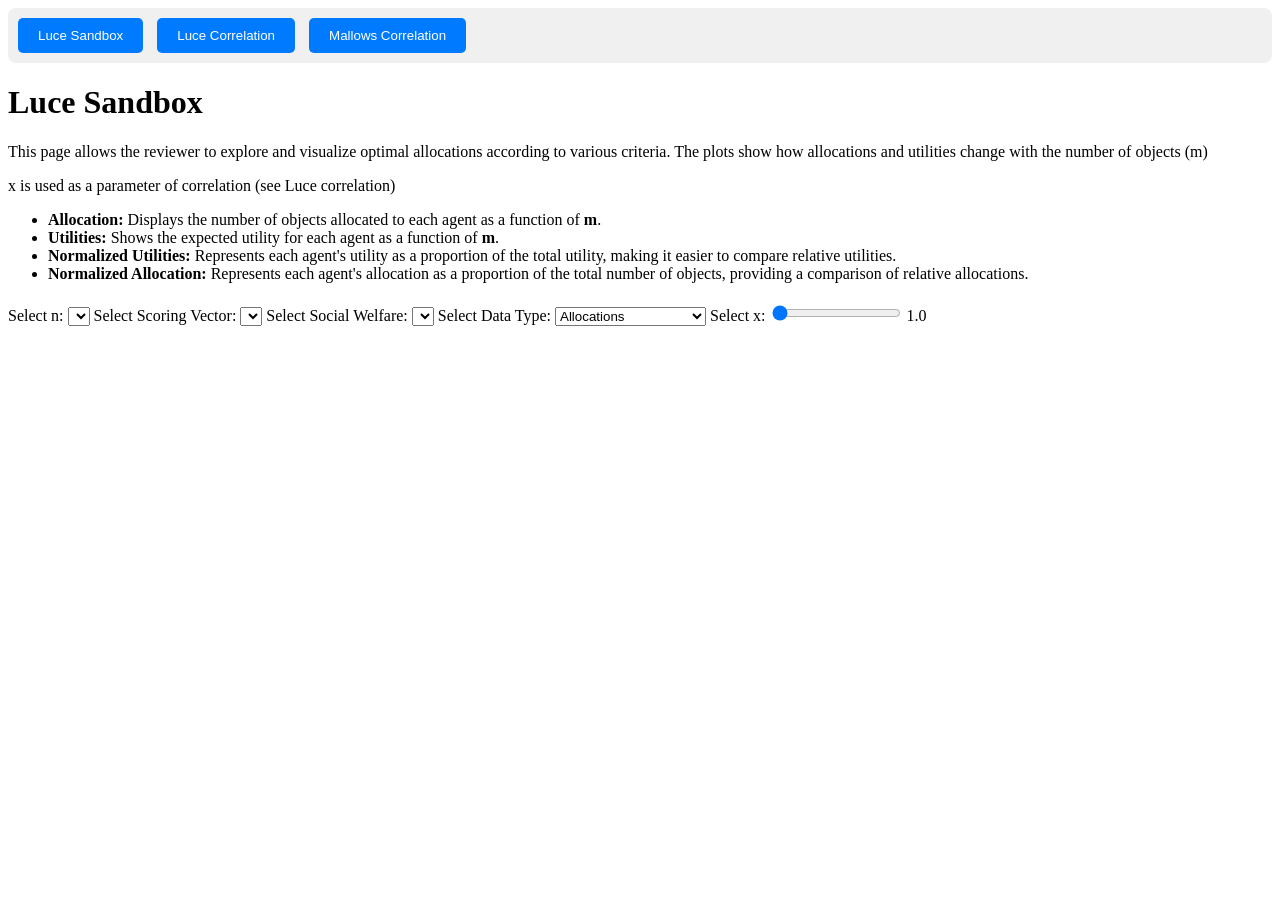
==== IJCAI25/index.html @ 9bf62035 "Visu" ====
<!DOCTYPE html>
<html lang="en">
<head>
    <meta charset="UTF-8">
    <meta name="viewport" content="width=device-width, initial-scale=1.0">
    <title>Luce Sandbox</title>
    <style>
        .bar { fill-opacity: 0.8; }
        .axis-label { font-size: 12px; }
        .legend { font-size: 12px; }
        .tooltip {
            position: absolute;
            text-align: center;
            width: auto;
            height: auto;
            padding: 8px;
            font: 12px sans-serif;
            background: lightsteelblue;
            border: 0px;
            border-radius: 8px;
            pointer-events: none;
        }
        .legend-box {
            display: flex;
            flex-direction: column;
            align-items: flex-start;
            position: absolute;
            right: 20px;
            top: 50px;
        }
        .legend-item {
            display: flex;
            align-items: center;
            margin-bottom: 5px;
        }
        .legend-color {
            width: 15px;
            height: 15px;
            margin-right: 5px;
        }

        .nav-bar {
            margin-bottom: 20px;
            padding: 10px;
            background-color: #f0f0f0;
            border-radius: 8px;
        }
        .nav-bar button {
            padding: 10px 20px;
            margin-right: 10px;
            border: none;
            border-radius: 5px;
            background-color: #007bff;
            color: white;
            cursor: pointer;
        }
        .nav-bar button:hover {
            background-color: #0056b3;
        }
        .section {
            margin-bottom: 20px;
        }

    </style>
    <script src="https://d3js.org/d3.v7.min.js"></script>
</head>
<body>
    <div class="nav-bar">
        <button onclick="window.location.href='index.html'">Luce Sandbox</button>
        <button onclick="window.location.href='luce_correlation.html'">Luce Correlation</button>
        <button onclick="window.location.href='mallows_correlation.html'">Mallows Correlation</button>
    </div>

    <div class="section">
        <h1>Luce Sandbox</h1>
        <p>This page allows the reviewer to explore and visualize optimal allocations according to various criteria. The plots show how allocations and utilities change with the number of objects (m)</p>
        <p>x is used as a parameter of correlation (see Luce correlation)</p>
        <ul>
            <li><strong>Allocation:</strong> Displays the number of objects allocated to each agent as a function of <strong>m</strong>.</li>
            <li><strong>Utilities:</strong> Shows the expected utility for each agent as a function of <strong>m</strong>.</li>
            <li><strong>Normalized Utilities:</strong> Represents each agent's utility as a proportion of the total utility, making it easier to compare relative utilities.</li>
            <li><strong>Normalized Allocation:</strong> Represents each agent's allocation as a proportion of the total number of objects, providing a comparison of relative allocations.</li>
        </ul>
    </div>
    
    <label for="n-select">Select n:</label>
    <select id="n-select"></select>

    <label for="scoring-vector-select">Select Scoring Vector:</label>
    <select id="scoring-vector-select"></select>

    <label for="social-welfare-select">Select Social Welfare:</label>
    <select id="social-welfare-select"></select>

    <label for="data-type-select">Select Data Type:</label>
    <select id="data-type-select">
        <option value="allocations">Allocations</option>
        <option value="utilitiess">Utilities</option>
        <option value="allocation_normalised">Allocation Normalised</option>
        <option value="utilities_normalised">Utilities Normalised</option>
    </select>

    <label for="x-slider">Select x:</label>
    <input type="range" id="x-slider" min="0" max="4" step="1" value="0">
    <span id="x-value">1.0</span>

    <div id="chart"></div>

    <div class="tooltip" style="opacity: 0;"></div>
    <div class="legend-box"></div>

    <script>
        // const jsonDataUrl = '../results/luce_m.json';

        // d3.json(jsonDataUrl).then(function(data) {
            const data = {"3": {"Borda": {"egalitarian": {"2": {"allocations": [[1.0, 1.0, 1.0], [1.0, 1.0, 2.0], [1.0, 1.0, 3.0], [1.0, 2.0, 3.0], [2.0, 2.0, 3.0], [2.0, 2.0, 4.0], [2.0, 2.0, 5.0], [2.0, 3.0, 5.0], [2.0, 3.0, 6.0], [3.0, 3.0, 6.0], [3.0, 3.0, 7.0], [3.0, 3.0, 8.0], [3.0, 4.0, 8.0], [3.0, 4.0, 9.0], [4.0, 4.0, 9.0], [4.0, 4.0, 10.0], [4.0, 5.0, 10.0], [4.0, 5.0, 11.0], [4.0, 5.0, 12.0], [4.0, 5.0, 13.0], [4.0, 6.0, 13.0], [5.0, 6.0, 13.0], [5.0, 6.0, 14.0], [5.0, 6.0, 15.0], [5.0, 7.0, 15.0], [5.0, 7.0, 16.0], [6.0, 7.0, 16.0], [6.0, 7.0, 17.0], [6.0, 7.0, 18.0], [6.0, 8.0, 18.0], [6.0, 8.0, 19.0], [7.0, 8.0, 19.0], [7.0, 8.0, 20.0], [7.0, 9.0, 20.0], [7.0, 9.0, 21.0], [7.0, 9.0, 22.0], [7.0, 10.0, 22.0], [7.0, 10.0, 23.0]], "utilitiess": [[3.0, 2.53, 1.718], [4.0, 3.64, 4.332], [5.0, 4.654, 7.848], [6.0, 10.002, 8.144], [13.0, 10.796, 8.344], [15.0, 12.662, 12.768], [17.0, 14.824, 18.11], [19.0, 23.04, 17.802], [21.0, 26.144, 24.0], [33.0, 26.73, 24.236], [36.0, 29.604, 31.272], [39.0, 32.514, 39.108], [42.0, 44.802, 39.4], [45.0, 48.794, 48.326], [62.0, 49.064, 48.532], [66.0, 53.014, 58.382], [70.0, 68.07, 58.19], [74.0, 72.984, 69.2], [78.0, 78.01, 81.334], [82.0, 82.888, 94.492], [86.0, 102.044, 94.284], [110.0, 102.144, 94.386], [115.0, 108.226, 108.586], [120.0, 114.226, 123.404], [125.0, 136.178, 123.396], [130.0, 143.308, 139.152], [159.0, 143.368, 139.046], [165.0, 150.284, 156.414], [171.0, 157.306, 174.15], [177.0, 183.344, 174.174], [183.0, 191.468, 193.022], [217.0, 191.334, 193.198], [224.0, 199.334, 213.22], [231.0, 228.394, 213.59], [238.0, 237.332, 234.364], [245.0, 246.334, 256.096], [252.0, 278.122, 256.212], [259.0, 288.578, 279.358]], "sw": [1.718, 3.64, 4.654, 6.0, 8.344, 12.662, 14.824, 17.802, 21.0, 24.236, 29.604, 32.514, 39.4, 45.0, 48.532, 53.014, 58.19, 69.2, 78.0, 82.0, 86.0, 94.386, 108.226, 114.226, 123.396, 130.0, 139.046, 150.284, 157.306, 174.174, 183.0, 191.334, 199.334, 213.59, 234.364, 245.0, 252.0, 259.0]}, "1.5": {"allocations": [[1.0, 1.0, 1.0], [1.0, 1.0, 2.0], [1.0, 2.0, 2.0], [1.0, 2.0, 3.0], [2.0, 2.0, 3.0], [2.0, 2.0, 4.0], [2.0, 2.0, 5.0], [2.0, 3.0, 5.0], [3.0, 3.0, 5.0], [3.0, 3.0, 6.0], [3.0, 3.0, 7.0], [3.0, 4.0, 7.0], [3.0, 4.0, 8.0], [3.0, 4.0, 9.0], [4.0, 4.0, 9.0], [4.0, 4.0, 10.0], [4.0, 5.0, 10.0], [4.0, 5.0, 11.0], [4.0, 5.0, 12.0], [5.0, 5.0, 12.0], [5.0, 5.0, 13.0], [5.0, 6.0, 13.0], [5.0, 6.0, 14.0], [5.0, 6.0, 15.0], [5.0, 7.0, 15.0], [5.0, 7.0, 16.0], [6.0, 7.0, 16.0], [6.0, 7.0, 17.0], [6.0, 8.0, 17.0], [6.0, 8.0, 18.0], [6.0, 8.0, 19.0], [7.0, 8.0, 19.0], [7.0, 8.0, 20.0], [7.0, 9.0, 20.0], [7.0, 9.0, 21.0], [7.0, 9.0, 22.0], [8.0, 9.0, 22.0], [8.0, 10.0, 22.0]], "utilitiess": [[3.0, 2.63, 1.9], [4.0, 3.672, 4.604], [5.0, 8.198, 5.334], [6.0, 10.308, 9.388], [13.0, 11.476, 9.762], [15.0, 13.556, 14.994], [17.0, 15.572, 20.76], [19.0, 24.448, 20.924], [30.0, 25.634, 21.54], [33.0, 28.544, 28.378], [36.0, 31.718, 35.416], [39.0, 43.582, 35.74], [42.0, 47.398, 44.34], [45.0, 51.478, 53.836], [62.0, 52.156, 53.69], [66.0, 56.412, 64.13], [70.0, 71.954, 64.586], [74.0, 76.972, 75.386], [78.0, 81.946, 87.12], [100.0, 82.436, 87.194], [105.0, 87.528, 99.962], [110.0, 106.58, 99.894], [115.0, 112.882, 114.37], [120.0, 118.93, 129.562], [125.0, 141.062, 129.498], [130.0, 148.048, 146.058], [159.0, 148.492, 146.354], [165.0, 155.388, 162.928], [171.0, 180.64, 163.19], [177.0, 188.482, 180.862], [183.0, 197.03, 199.72], [217.0, 197.328, 199.976], [224.0, 204.856, 219.214], [231.0, 234.298, 220.162], [238.0, 243.114, 240.592], [245.0, 252.39, 263.224], [284.0, 252.542, 263.26], [292.0, 284.532, 262.814]], "sw": [1.9, 3.672, 5.0, 6.0, 9.762, 13.556, 15.572, 19.0, 21.54, 28.378, 31.718, 35.74, 42.0, 45.0, 52.156, 56.412, 64.586, 74.0, 78.0, 82.436, 87.528, 99.894, 112.882, 118.93, 125.0, 130.0, 146.354, 155.388, 163.19, 177.0, 183.0, 197.328, 204.856, 220.162, 238.0, 245.0, 252.542, 262.814]}, "1.15": {"allocations": [[1.0, 1.0, 1.0], [1.0, 1.0, 2.0], [1.0, 2.0, 2.0], [2.0, 2.0, 2.0], [2.0, 2.0, 3.0], [2.0, 2.0, 4.0], [2.0, 3.0, 4.0], [3.0, 3.0, 4.0], [3.0, 3.0, 5.0], [3.0, 3.0, 6.0], [3.0, 4.0, 6.0], [4.0, 4.0, 6.0], [4.0, 4.0, 7.0], [4.0, 4.0, 8.0], [4.0, 5.0, 8.0], [4.0, 5.0, 9.0], [5.0, 5.0, 9.0], [5.0, 5.0, 10.0], [5.0, 6.0, 10.0], [5.0, 6.0, 11.0], [5.0, 6.0, 12.0], [6.0, 6.0, 12.0], [6.0, 6.0, 13.0], [6.0, 7.0, 13.0], [6.0, 7.0, 14.0], [7.0, 7.0, 14.0], [7.0, 7.0, 15.0], [7.0, 8.0, 15.0], [7.0, 8.0, 16.0], [7.0, 8.0, 17.0], [7.0, 8.0, 18.0], [7.0, 9.0, 18.0], [8.0, 9.0, 18.0], [8.0, 9.0, 19.0], [8.0, 9.0, 20.0], [8.0, 10.0, 20.0], [8.0, 10.0, 21.0], [9.0, 10.0, 21.0]], "utilitiess": [[3.0, 2.652, 2.0], [4.0, 3.758, 4.918], [5.0, 8.414, 5.864], [11.0, 9.706, 6.97], [13.0, 11.872, 11.732], [15.0, 13.974, 17.322], [17.0, 22.416, 19.302], [27.0, 24.378, 20.412], [30.0, 27.576, 27.938], [33.0, 30.748, 36.22], [36.0, 42.708, 38.746], [50.0, 45.546, 40.796], [54.0, 49.756, 50.502], [58.0, 53.96, 60.908], [62.0, 69.258, 62.97], [66.0, 74.104, 73.796], [85.0, 76.826, 75.688], [90.0, 82.448, 88.232], [95.0, 100.802, 90.414], [100.0, 107.288, 103.688], [105.0, 113.052, 117.328], [129.0, 117.22, 120.826], [135.0, 122.764, 135.692], [141.0, 145.896, 137.774], [147.0, 152.764, 153.766], [175.0, 156.418, 154.672], [182.0, 162.928, 171.488], [189.0, 188.716, 172.724], [196.0, 196.694, 191.532], [203.0, 205.178, 209.444], [210.0, 213.608, 230.656], [217.0, 242.164, 232.262], [252.0, 246.956, 233.52], [260.0, 255.218, 251.448], [268.0, 264.368, 273.87], [276.0, 296.606, 274.468], [284.0, 307.012, 297.67], [324.0, 309.256, 296.546]], "sw": [2.0, 3.758, 5.0, 6.97, 11.732, 13.974, 17.0, 20.412, 27.576, 30.748, 36.0, 40.796, 49.756, 53.96, 62.0, 66.0, 75.688, 82.448, 90.414, 100.0, 105.0, 117.22, 122.764, 137.774, 147.0, 154.672, 162.928, 172.724, 191.532, 203.0, 210.0, 217.0, 233.52, 251.448, 264.368, 274.468, 284.0, 296.546]}, "1.05": {"allocations": [[1.0, 1.0, 1.0], [1.0, 1.0, 2.0], [1.0, 2.0, 2.0], [2.0, 2.0, 2.0], [2.0, 2.0, 3.0], [2.0, 2.0, 4.0], [2.0, 3.0, 4.0], [3.0, 3.0, 4.0], [3.0, 3.0, 5.0], [3.0, 4.0, 5.0], [3.0, 4.0, 6.0], [4.0, 4.0, 6.0], [4.0, 4.0, 7.0], [4.0, 5.0, 7.0], [4.0, 5.0, 8.0], [5.0, 5.0, 8.0], [5.0, 5.0, 9.0], [5.0, 6.0, 9.0], [6.0, 6.0, 9.0], [6.0, 6.0, 10.0], [6.0, 6.0, 11.0], [6.0, 7.0, 11.0], [7.0, 7.0, 11.0], [7.0, 7.0, 12.0], [7.0, 8.0, 12.0], [7.0, 8.0, 13.0], [8.0, 8.0, 13.0], [8.0, 8.0, 14.0], [8.0, 9.0, 14.0], [8.0, 9.0, 15.0], [8.0, 9.0, 16.0], [9.0, 9.0, 16.0], [9.0, 10.0, 16.0], [9.0, 10.0, 17.0], [9.0, 10.0, 18.0], [10.0, 10.0, 18.0], [10.0, 11.0, 18.0], [10.0, 11.0, 19.0]], "utilitiess": [[3.0, 2.68, 1.974], [4.0, 3.764, 5.012], [5.0, 8.348, 6.068], [11.0, 9.818, 7.006], [13.0, 11.938, 12.118], [15.0, 14.15, 17.91], [17.0, 22.432, 19.652], [27.0, 24.56, 21.572], [30.0, 28.02, 29.248], [33.0, 38.772, 32.552], [36.0, 43.166, 41.688], [50.0, 46.208, 44.024], [54.0, 50.308, 55.298], [58.0, 64.89, 57.942], [62.0, 70.392, 70.428], [80.0, 74.166, 73.534], [85.0, 79.488, 88.5], [90.0, 97.41, 90.34], [111.0, 103.03, 96.08], [117.0, 108.738, 110.946], [123.0, 115.17, 126.828], [129.0, 136.88, 130.982], [154.0, 142.548, 136.088], [161.0, 150.558, 156.616], [168.0, 174.284, 158.852], [175.0, 182.67, 177.858], [204.0, 188.634, 183.896], [212.0, 197.758, 203.972], [220.0, 225.05, 208.2], [228.0, 234.432, 230.074], [236.0, 243.724, 251.506], [270.0, 250.79, 260.336], [279.0, 280.912, 264.082], [288.0, 293.108, 288.624], [297.0, 303.17, 315.244], [335.0, 310.614, 319.156], [345.0, 346.88, 323.544], [355.0, 355.68, 349.02]], "sw": [1.974, 3.764, 5.0, 7.006, 11.938, 14.15, 17.0, 21.572, 28.02, 32.552, 36.0, 44.024, 50.308, 57.942, 62.0, 73.534, 79.488, 90.0, 96.08, 108.738, 115.17, 129.0, 136.088, 150.558, 158.852, 175.0, 183.896, 197.758, 208.2, 228.0, 236.0, 250.79, 264.082, 288.0, 297.0, 310.614, 323.544, 349.02]}, "1": {"allocations": [[1.0, 1.0, 1.0], [1.0, 1.0, 2.0], [1.0, 2.0, 2.0], [2.0, 2.0, 2.0], [2.0, 2.0, 3.0], [2.0, 2.0, 4.0], [2.0, 3.0, 4.0], [3.0, 3.0, 4.0], [3.0, 3.0, 5.0], [3.0, 4.0, 5.0], [3.0, 4.0, 6.0], [4.0, 4.0, 6.0], [4.0, 4.0, 7.0], [4.0, 5.0, 7.0], [5.0, 5.0, 7.0], [5.0, 5.0, 8.0], [5.0, 6.0, 8.0], [5.0, 6.0, 9.0], [6.0, 6.0, 9.0], [6.0, 6.0, 10.0], [6.0, 7.0, 10.0], [6.0, 7.0, 11.0], [7.0, 7.0, 11.0], [7.0, 7.0, 12.0], [7.0, 8.0, 12.0], [7.0, 8.0, 13.0], [8.0, 8.0, 13.0], [8.0, 9.0, 13.0], [8.0, 9.0, 14.0], [9.0, 9.0, 14.0], [9.0, 9.0, 15.0], [9.0, 10.0, 15.0], [9.0, 10.0, 16.0], [10.0, 10.0, 16.0], [10.0, 10.0, 17.0], [10.0, 11.0, 17.0], [10.0, 11.0, 18.0], [11.0, 11.0, 18.0]], "utilitiess": [[3.0, 2.658, 1.998], [4.0, 3.746, 4.938], [5.0, 8.4, 5.996], [11.0, 9.826, 6.844], [13.0, 11.936, 12.004], [15.0, 14.106, 17.892], [17.0, 22.348, 19.922], [27.0, 24.856, 22.406], [30.0, 28.12, 30.148], [33.0, 39.064, 32.464], [36.0, 43.366, 41.842], [50.0, 46.474, 45.27], [54.0, 50.628, 55.982], [58.0, 65.574, 59.686], [75.0, 69.256, 63.372], [80.0, 74.816, 75.896], [85.0, 91.89, 80.008], [90.0, 98.46, 94.864], [111.0, 103.198, 98.122], [117.0, 109.484, 115.272], [123.0, 131.118, 120.894], [129.0, 138.324, 137.418], [154.0, 143.434, 142.3], [161.0, 151.432, 162.268], [168.0, 176.196, 168.562], [175.0, 184.404, 188.338], [204.0, 191.378, 195.602], [212.0, 219.07, 201.79], [220.0, 227.7, 224.322], [252.0, 235.044, 231.52], [261.0, 245.49, 255.996], [270.0, 276.942, 263.296], [279.0, 286.184, 287.536], [315.0, 294.342, 293.476], [325.0, 305.72, 320.964], [335.0, 340.316, 335.24], [345.0, 352.212, 361.11], [385.0, 360.818, 367.0]], "sw": [1.998, 3.746, 5.0, 6.844, 11.936, 14.106, 17.0, 22.406, 28.12, 32.464, 36.0, 45.27, 50.628, 58.0, 63.372, 74.816, 80.008, 90.0, 98.122, 109.484, 120.894, 129.0, 142.3, 151.432, 168.0, 175.0, 191.378, 201.79, 220.0, 231.52, 245.49, 263.296, 279.0, 293.476, 305.72, 335.0, 345.0, 360.818]}}, "utilitarian": {"2": {"allocations": [[1.0, 1.0, 1.0], [1.0, 1.0, 2.0], [2.0, 1.0, 2.0], [2.0, 2.0, 2.0], [2.0, 2.0, 3.0], [3.0, 2.0, 3.0], [3.0, 3.0, 3.0], [3.0, 3.0, 4.0], [3.0, 3.0, 5.0], [4.0, 4.0, 4.0], [5.0, 4.0, 4.0], [3.0, 5.0, 6.0], [5.0, 4.0, 6.0], [6.0, 4.0, 6.0], [4.0, 5.0, 8.0], [7.0, 5.0, 6.0], [7.0, 5.0, 7.0], [7.0, 5.0, 8.0], [6.0, 8.0, 7.0], [6.0, 9.0, 7.0], [8.0, 6.0, 9.0], [6.0, 6.0, 12.0], [8.0, 5.0, 12.0], [8.0, 9.0, 9.0], [11.0, 7.0, 9.0], [9.0, 7.0, 12.0], [10.0, 9.0, 10.0], [7.0, 9.0, 14.0], [5.0, 9.0, 17.0], [6.0, 15.0, 11.0], [15.0, 7.0, 11.0], [13.0, 8.0, 13.0], [8.0, 10.0, 17.0], [15.0, 10.0, 11.0], [8.0, 11.0, 18.0], [7.0, 21.0, 10.0], [14.0, 18.0, 7.0], [15.0, 11.0, 14.0]], "utilitiess": [[3.0, 2.56, 1.746], [4.0, 3.622, 4.364], [9.0, 4.118, 4.606], [11.0, 8.7, 4.782], [13.0, 10.738, 8.266], [21.0, 11.182, 8.438], [24.0, 17.552, 8.662], [27.0, 20.388, 12.814], [30.0, 23.556, 18.146], [42.0, 28.986, 12.968], [55.0, 29.224, 12.95], [39.0, 48.094, 24.182], [65.0, 37.128, 24.102], [81.0, 37.052, 24.324], [62.0, 58.232, 39.444], [105.0, 48.384, 24.188], [112.0, 53.226, 31.406], [119.0, 58.246, 39.542], [111.0, 95.34, 31.232], [117.0, 111.512, 31.348], [156.0, 78.162, 48.298], [129.0, 96.278, 81.354], [172.0, 78.196, 81.774], [180.0, 129.55, 48.314], [242.0, 94.51, 48.526], [216.0, 115.394, 81.436], [245.0, 138.43, 58.616], [189.0, 174.416, 108.498], [145.0, 201.568, 156.504], [177.0, 288.508, 69.432], [390.0, 108.492, 69.474], [364.0, 143.536, 94.484], [252.0, 228.588, 156.508], [435.0, 168.54, 69.518], [268.0, 267.474, 174.51], [245.0, 444.504, 58.614], [455.0, 300.442, 31.424], [495.0, 223.4, 108.486]], "sw": [7.306, 11.986, 17.724, 24.482, 32.004, 40.620000000000005, 50.214, 60.202, 71.702, 83.95400000000001, 97.174, 111.276, 126.23, 142.376, 159.676, 177.572, 196.632, 216.788, 237.572, 259.86, 282.46000000000004, 306.632, 331.97, 357.86400000000003, 385.036, 412.83000000000004, 442.046, 471.914, 503.072, 534.94, 567.966, 602.02, 637.096, 673.058, 709.9839999999999, 748.1179999999999, 786.866, 826.886]}, "1.5": {"allocations": [[1.0, 1.0, 1.0], [2.0, 1.0, 1.0], [2.0, 1.0, 2.0], [2.0, 2.0, 2.0], [2.0, 2.0, 3.0], [3.0, 2.0, 3.0], [3.0, 3.0, 3.0], [4.0, 3.0, 3.0], [4.0, 3.0, 4.0], [4.0, 3.0, 5.0], [4.0, 4.0, 5.0], [5.0, 4.0, 5.0], [5.0, 4.0, 6.0], [5.0, 4.0, 7.0], [5.0, 5.0, 7.0], [5.0, 6.0, 7.0], [6.0, 5.0, 8.0], [6.0, 6.0, 8.0], [6.0, 6.0, 9.0], [7.0, 6.0, 9.0], [7.0, 6.0, 10.0], [8.0, 9.0, 7.0], [10.0, 6.0, 9.0], [6.0, 7.0, 13.0], [7.0, 8.0, 12.0], [8.0, 6.0, 14.0], [10.0, 9.0, 10.0], [10.0, 9.0, 11.0], [9.0, 7.0, 15.0], [9.0, 11.0, 12.0], [9.0, 8.0, 16.0], [11.0, 8.0, 15.0], [10.0, 13.0, 12.0], [16.0, 10.0, 10.0], [11.0, 12.0, 14.0], [15.0, 13.0, 10.0], [15.0, 12.0, 12.0], [8.0, 18.0, 14.0]], "utilitiess": [[3.0, 2.638, 1.944], [7.0, 3.212, 2.304], [9.0, 4.362, 5.316], [11.0, 9.304, 5.692], [13.0, 11.448, 9.844], [21.0, 12.232, 10.276], [24.0, 19.518, 10.672], [34.0, 20.204, 11.122], [38.0, 23.32, 16.066], [42.0, 26.466, 21.92], [46.0, 36.202, 21.648], [60.0, 36.77, 21.86], [65.0, 40.768, 28.65], [70.0, 44.864, 36.496], [75.0, 57.344, 36.434], [80.0, 70.854, 36.492], [99.0, 63.052, 44.868], [105.0, 77.414, 44.578], [111.0, 83.476, 54.0], [133.0, 83.44, 54.49], [140.0, 89.556, 63.8], [164.0, 117.448, 36.944], [205.0, 83.966, 54.216], [141.0, 127.744, 100.864], [168.0, 141.082, 87.56], [196.0, 113.956, 115.236], [245.0, 144.632, 64.148], [255.0, 153.678, 75.56], [243.0, 142.308, 129.812], [252.0, 207.38, 87.558], [261.0, 173.666, 146.188], [319.0, 165.362, 130.178], [305.0, 256.942, 87.662], [456.0, 165.01, 64.896], [352.0, 256.466, 115.01], [465.0, 230.95, 64.872], [480.0, 232.198, 87.97], [292.0, 432.946, 114.934]], "sw": [7.582, 12.516, 18.678, 25.996000000000002, 34.292, 43.507999999999996, 54.19, 65.326, 77.386, 90.386, 103.85, 118.63, 134.418, 151.36, 168.778, 187.346, 206.92000000000002, 226.99200000000002, 248.476, 270.93, 293.356, 318.392, 343.182, 369.608, 396.642, 425.192, 453.78, 484.238, 515.12, 546.938, 580.854, 614.54, 649.604, 685.906, 723.476, 760.822, 800.168, 839.88]}, "1.15": {"allocations": [[1.0, 1.0, 1.0], [2.0, 1.0, 1.0], [2.0, 1.0, 2.0], [2.0, 2.0, 2.0], [3.0, 2.0, 2.0], [3.0, 3.0, 2.0], [3.0, 3.0, 3.0], [4.0, 3.0, 3.0], [4.0, 3.0, 4.0], [4.0, 4.0, 4.0], [4.0, 4.0, 5.0], [5.0, 4.0, 5.0], [5.0, 5.0, 5.0], [6.0, 5.0, 5.0], [6.0, 5.0, 6.0], [6.0, 5.0, 7.0], [6.0, 6.0, 7.0], [7.0, 6.0, 7.0], [7.0, 6.0, 8.0], [8.0, 7.0, 7.0], [9.0, 6.0, 8.0], [8.0, 7.0, 9.0], [9.0, 7.0, 9.0], [9.0, 8.0, 9.0], [10.0, 8.0, 9.0], [10.0, 8.0, 10.0], [10.0, 9.0, 10.0], [10.0, 9.0, 11.0], [10.0, 9.0, 12.0], [10.0, 9.0, 13.0], [12.0, 9.0, 12.0], [12.0, 9.0, 13.0], [12.0, 10.0, 13.0], [13.0, 10.0, 13.0], [14.0, 10.0, 13.0], [14.0, 10.0, 14.0], [13.0, 10.0, 16.0], [14.0, 11.0, 15.0]], "utilitiess": [[3.0, 2.63, 1.954], [7.0, 3.232, 2.426], [9.0, 4.478, 5.85], [11.0, 9.814, 7.012], [18.0, 11.06, 7.664], [21.0, 17.626, 8.418], [24.0, 21.032, 13.914], [34.0, 23.144, 15.158], [38.0, 26.554, 22.472], [42.0, 36.522, 23.13], [46.0, 41.1, 31.606], [60.0, 43.604, 32.936], [65.0, 56.02, 34.09], [81.0, 58.688, 35.254], [87.0, 64.25, 45.03], [93.0, 69.818, 55.68], [99.0, 85.55, 55.926], [119.0, 88.424, 57.532], [126.0, 95.124, 68.708], [148.0, 108.03, 59.518], [171.0, 100.466, 70.822], [164.0, 123.184, 83.3], [189.0, 125.092, 83.53], [198.0, 146.556, 85.598], [225.0, 147.738, 84.96], [235.0, 155.534, 99.106], [245.0, 178.884, 100.128], [255.0, 187.576, 113.566], [265.0, 197.638, 129.204], [275.0, 206.382, 143.704], [330.0, 200.552, 128.66], [342.0, 211.204, 144.662], [354.0, 237.176, 146.628], [390.0, 237.346, 145.862], [427.0, 240.928, 147.81], [441.0, 251.002, 162.678], [429.0, 268.992, 197.62], [469.0, 289.326, 180.904]], "sw": [7.584, 12.658000000000001, 19.328, 27.826, 36.724000000000004, 47.044, 58.946, 72.30199999999999, 87.026, 101.652, 118.706, 136.54, 155.11, 174.942, 196.28, 218.498, 240.476, 264.956, 289.832, 315.548, 342.288, 370.484, 397.622, 430.154, 457.698, 489.64, 524.012, 556.142, 591.842, 625.086, 659.212, 697.866, 737.804, 773.208, 815.738, 854.6800000000001, 895.6120000000001, 939.23]}, "1.05": {"allocations": [[1.0, 1.0, 1.0], [2.0, 1.0, 1.0], [2.0, 1.0, 2.0], [2.0, 2.0, 2.0], [3.0, 2.0, 2.0], [3.0, 3.0, 2.0], [3.0, 3.0, 3.0], [4.0, 3.0, 3.0], [4.0, 4.0, 3.0], [4.0, 4.0, 4.0], [5.0, 4.0, 4.0], [5.0, 4.0, 5.0], [6.0, 5.0, 4.0], [5.0, 5.0, 6.0], [6.0, 5.0, 6.0], [6.0, 6.0, 6.0], [7.0, 6.0, 6.0], [8.0, 6.0, 6.0], [8.0, 6.0, 7.0], [9.0, 7.0, 6.0], [9.0, 7.0, 7.0], [9.0, 7.0, 8.0], [9.0, 8.0, 8.0], [9.0, 8.0, 9.0], [11.0, 8.0, 8.0], [10.0, 9.0, 9.0], [11.0, 9.0, 9.0], [10.0, 9.0, 11.0], [12.0, 9.0, 10.0], [12.0, 9.0, 11.0], [12.0, 10.0, 11.0], [12.0, 10.0, 12.0], [12.0, 11.0, 12.0], [13.0, 11.0, 12.0], [13.0, 11.0, 13.0], [14.0, 12.0, 12.0], [14.0, 12.0, 13.0], [15.0, 12.0, 13.0]], "utilitiess": [[3.0, 2.684, 2.024], [7.0, 3.328, 2.414], [9.0, 4.514, 6.048], [11.0, 9.766, 6.994], [18.0, 11.11, 8.028], [21.0, 17.99, 8.952], [24.0, 21.39, 14.814], [34.0, 23.7, 16.596], [38.0, 33.052, 17.944], [42.0, 37.4, 25.512], [55.0, 40.16, 27.382], [60.0, 44.636, 36.376], [75.0, 55.206, 30.768], [70.0, 63.67, 50.402], [87.0, 67.318, 52.094], [93.0, 83.024, 55.398], [112.0, 87.346, 58.18], [132.0, 90.894, 60.144], [140.0, 97.346, 73.338], [162.0, 112.802, 65.214], [171.0, 122.074, 80.264], [180.0, 129.396, 94.884], [189.0, 150.844, 97.648], [198.0, 159.684, 114.062], [242.0, 161.944, 103.934], [235.0, 188.694, 120.486], [264.0, 194.752, 124.064], [255.0, 209.772, 157.49], [306.0, 210.708, 146.604], [318.0, 220.96, 166.086], [330.0, 248.43, 169.906], [342.0, 260.114, 189.058], [354.0, 289.832, 192.492], [390.0, 296.55, 197.944], [403.0, 308.434, 219.382], [441.0, 334.902, 205.112], [455.0, 347.662, 225.112], [495.0, 354.206, 230.666]], "sw": [7.708, 12.742, 19.562, 27.759999999999998, 37.138, 47.942, 60.204, 74.29599999999999, 88.996, 104.912, 122.542, 141.012, 160.974, 184.072, 206.412, 231.422, 257.526, 283.038, 310.68399999999997, 340.016, 373.33799999999997, 404.28, 437.49199999999996, 471.746, 507.878, 544.1800000000001, 582.816, 622.262, 663.312, 705.046, 748.336, 791.172, 836.324, 884.494, 930.816, 981.014, 1027.774, 1079.872]}, "1": {"allocations": [[1.0, 1.0, 1.0], [2.0, 1.0, 1.0], [2.0, 2.0, 1.0], [2.0, 2.0, 2.0], [3.0, 2.0, 2.0], [3.0, 3.0, 2.0], [3.0, 3.0, 3.0], [4.0, 3.0, 3.0], [4.0, 3.0, 4.0], [4.0, 4.0, 4.0], [5.0, 4.0, 4.0], [5.0, 4.0, 5.0], [6.0, 5.0, 4.0], [6.0, 5.0, 5.0], [6.0, 6.0, 5.0], [6.0, 6.0, 6.0], [7.0, 6.0, 6.0], [8.0, 6.0, 6.0], [8.0, 6.0, 7.0], [8.0, 7.0, 7.0], [9.0, 7.0, 7.0], [8.0, 8.0, 8.0], [9.0, 8.0, 8.0], [10.0, 8.0, 8.0], [10.0, 9.0, 8.0], [10.0, 9.0, 9.0], [11.0, 9.0, 9.0], [10.0, 10.0, 10.0], [11.0, 10.0, 10.0], [12.0, 10.0, 10.0], [12.0, 11.0, 10.0], [13.0, 11.0, 10.0], [12.0, 11.0, 12.0], [13.0, 12.0, 11.0], [14.0, 11.0, 12.0], [14.0, 12.0, 12.0], [15.0, 12.0, 12.0], [15.0, 12.0, 13.0]], "utilitiess": [[3.0, 2.682, 2.006], [7.0, 3.34, 2.544], [9.0, 7.522, 3.06], [11.0, 9.88, 7.094], [18.0, 11.302, 8.166], [21.0, 17.86, 8.988], [24.0, 21.436, 15.118], [34.0, 23.754, 16.648], [38.0, 27.14, 24.35], [42.0, 37.588, 26.068], [55.0, 40.688, 28.18], [60.0, 45.14, 37.28], [75.0, 55.89, 32.222], [81.0, 61.972, 42.458], [87.0, 77.01, 45.126], [93.0, 83.21, 58.264], [112.0, 87.678, 59.714], [132.0, 92.352, 62.814], [140.0, 99.37, 77.016], [148.0, 117.962, 79.916], [171.0, 123.894, 85.446], [164.0, 147.578, 100.232], [189.0, 152.46, 103.834], [215.0, 158.506, 106.804], [225.0, 182.246, 112.616], [235.0, 191.82, 130.412], [264.0, 198.958, 135.174], [255.0, 229.186, 154.778], [286.0, 236.48, 159.8], [318.0, 243.554, 166.17], [330.0, 272.66, 172.074], [364.0, 280.4, 175.324], [354.0, 296.92, 216.788], [390.0, 324.006, 203.094], [427.0, 313.214, 225.182], [441.0, 344.43, 232.628], [480.0, 355.112, 238.61], [495.0, 369.084, 266.76]], "sw": [7.688, 12.884, 19.582, 27.974, 37.468, 47.848, 60.554, 74.402, 89.49000000000001, 105.656, 123.868, 142.42000000000002, 163.112, 185.43, 209.136, 234.474, 259.392, 287.166, 316.386, 345.878, 380.34000000000003, 411.81, 445.294, 480.31, 519.8620000000001, 557.232, 598.1320000000001, 638.9639999999999, 682.28, 727.7239999999999, 774.734, 819.7239999999999, 867.7080000000001, 917.0999999999999, 965.396, 1018.058, 1073.722, 1130.844]}}, "nash": {"2": {"allocations": [[1.0, 1.0, 1.0], [1.0, 1.0, 2.0], [1.0, 2.0, 2.0], [1.0, 2.0, 3.0], [2.0, 2.0, 3.0], [2.0, 2.0, 4.0], [2.0, 2.0, 5.0], [2.0, 3.0, 5.0], [2.0, 3.0, 6.0], [3.0, 3.0, 6.0], [3.0, 3.0, 7.0], [3.0, 3.0, 8.0], [3.0, 4.0, 8.0], [3.0, 4.0, 9.0], [3.0, 4.0, 10.0], [4.0, 4.0, 10.0], [4.0, 5.0, 10.0], [4.0, 5.0, 11.0], [4.0, 5.0, 12.0], [4.0, 5.0, 13.0], [4.0, 6.0, 13.0], [5.0, 6.0, 13.0], [5.0, 6.0, 14.0], [5.0, 6.0, 15.0], [5.0, 7.0, 15.0], [5.0, 7.0, 16.0], [6.0, 7.0, 16.0], [6.0, 7.0, 17.0], [6.0, 7.0, 18.0], [6.0, 8.0, 18.0], [6.0, 8.0, 19.0], [6.0, 8.0, 20.0], [7.0, 8.0, 20.0], [7.0, 9.0, 20.0], [7.0, 9.0, 21.0], [7.0, 9.0, 22.0], [7.0, 10.0, 22.0], [7.0, 10.0, 23.0]], "utilitiess": [[3.0, 2.516, 1.698], [4.0, 3.64, 4.36], [5.0, 8.022, 4.63], [6.0, 10.04, 7.974], [13.0, 10.758, 8.438], [15.0, 12.696, 12.59], [17.0, 14.834, 17.808], [19.0, 23.162, 17.704], [21.0, 26.16, 24.028], [33.0, 26.68, 24.288], [36.0, 29.756, 31.214], [39.0, 32.514, 39.144], [42.0, 44.75, 39.352], [45.0, 48.856, 48.12], [48.0, 52.58, 58.108], [66.0, 52.936, 58.096], [70.0, 68.226, 58.292], [74.0, 73.176, 69.168], [78.0, 77.978, 81.456], [82.0, 82.964, 94.334], [86.0, 101.856, 94.426], [110.0, 102.244, 94.274], [115.0, 108.07, 108.122], [120.0, 114.126, 123.14], [125.0, 136.14, 123.288], [130.0, 143.326, 139.354], [159.0, 143.264, 139.394], [165.0, 150.436, 156.516], [171.0, 157.12, 174.412], [177.0, 183.434, 174.532], [183.0, 191.112, 193.362], [189.0, 199.314, 213.448], [224.0, 199.404, 213.448], [231.0, 228.188, 213.398], [238.0, 237.096, 234.52], [245.0, 246.424, 256.434], [252.0, 278.642, 256.426], [259.0, 288.172, 279.08]], "sw": [12.816503999999998, 63.48160000000001, 185.7093, 480.35375999999997, 1180.088052, 2397.6396, 4490.785824, 7791.140912, 13200.022079999999, 21384.12672, 33436.936224, 49636.392624, 73962.084, 105792.7824, 146655.29472, 202974.410496, 278392.09944, 374546.380032, 495438.525504, 641758.730032, 827135.5004159999, 1060284.5941599999, 1343745.6221, 1686417.0768000002, 2098053.54, 2596496.6825200003, 3175252.580544, 3885030.76104, 4686017.89824, 5666673.211176001, 6762545.133552, 8040660.013008, 9533974.238208, 11248513.312344, 13233693.43296, 15481915.543920003, 18005665.479983997, 20829567.815840002]}, "1.5": {"allocations": [[1.0, 1.0, 1.0], [1.0, 1.0, 2.0], [1.0, 2.0, 2.0], [2.0, 2.0, 2.0], [2.0, 2.0, 3.0], [2.0, 2.0, 4.0], [2.0, 3.0, 4.0], [2.0, 3.0, 5.0], [3.0, 3.0, 5.0], [3.0, 3.0, 6.0], [3.0, 3.0, 7.0], [3.0, 4.0, 7.0], [3.0, 4.0, 8.0], [4.0, 4.0, 8.0], [4.0, 4.0, 9.0], [4.0, 5.0, 9.0], [4.0, 5.0, 10.0], [4.0, 5.0, 11.0], [4.0, 5.0, 12.0], [5.0, 5.0, 12.0], [5.0, 6.0, 12.0], [5.0, 6.0, 13.0], [5.0, 6.0, 14.0], [5.0, 6.0, 15.0], [5.0, 7.0, 15.0], [6.0, 7.0, 15.0], [6.0, 7.0, 16.0], [6.0, 7.0, 17.0], [6.0, 8.0, 17.0], [6.0, 8.0, 18.0], [6.0, 8.0, 19.0], [7.0, 8.0, 19.0], [7.0, 8.0, 20.0], [7.0, 9.0, 20.0], [7.0, 9.0, 21.0], [7.0, 9.0, 22.0], [8.0, 9.0, 22.0], [8.0, 10.0, 22.0]], "utilitiess": [[3.0, 2.606, 1.876], [4.0, 3.702, 4.7], [5.0, 8.288, 5.342], [11.0, 9.362, 5.822], [13.0, 11.406, 9.782], [15.0, 13.474, 14.906], [17.0, 21.208, 15.4], [19.0, 24.346, 20.922], [30.0, 25.516, 21.71], [33.0, 28.54, 28.096], [36.0, 31.676, 35.624], [39.0, 43.322, 35.942], [42.0, 47.42, 44.182], [58.0, 48.478, 44.556], [62.0, 52.24, 53.542], [66.0, 67.064, 54.258], [70.0, 71.938, 63.838], [74.0, 76.842, 75.764], [78.0, 81.704, 87.61], [100.0, 82.718, 87.438], [105.0, 101.452, 88.036], [110.0, 106.73, 100.936], [115.0, 113.154, 114.926], [120.0, 119.158, 129.872], [125.0, 140.64, 129.588], [153.0, 141.286, 130.178], [159.0, 147.914, 146.086], [165.0, 155.328, 162.962], [171.0, 180.926, 162.406], [177.0, 188.566, 181.236], [183.0, 196.962, 199.916], [217.0, 197.322, 199.55], [224.0, 204.786, 219.352], [231.0, 233.852, 219.648], [238.0, 242.874, 240.798], [245.0, 252.266, 262.726], [284.0, 252.306, 262.568], [292.0, 284.418, 262.738]], "sw": [14.666567999999998, 69.5976, 221.37248, 599.561204, 1450.455396, 3012.65166, 5552.254399999999, 9677.973227999999, 16618.5708, 26461.37472, 40623.329664, 60726.093636000005, 87994.63848000002, 125279.174544, 173416.11296000003, 240158.061792, 321466.46308, 430817.43931199994, 558330.8203199999, 723269.6484000001, 937799.96856, 1185018.9208000002, 1495498.70946, 1857034.53312, 2278157.0399999996, 2814026.3229239997, 3435698.172036, 4176572.6534399996, 5024573.020476, 6048965.720952, 7205781.500135999, 8544506.3067, 10062128.982528001, 11865343.666176, 13919090.481576, 16237825.093419999, 18814284.833472, 21820405.613328]}, "1.15": {"allocations": [[1.0, 1.0, 1.0], [1.0, 1.0, 2.0], [1.0, 2.0, 2.0], [2.0, 2.0, 2.0], [2.0, 2.0, 3.0], [2.0, 3.0, 3.0], [2.0, 3.0, 4.0], [3.0, 3.0, 4.0], [3.0, 3.0, 5.0], [3.0, 4.0, 5.0], [4.0, 4.0, 5.0], [4.0, 4.0, 6.0], [4.0, 4.0, 7.0], [4.0, 5.0, 7.0], [5.0, 5.0, 7.0], [5.0, 5.0, 8.0], [5.0, 5.0, 9.0], [5.0, 6.0, 9.0], [6.0, 6.0, 9.0], [6.0, 6.0, 10.0], [6.0, 6.0, 11.0], [6.0, 7.0, 11.0], [6.0, 7.0, 12.0], [7.0, 7.0, 12.0], [7.0, 7.0, 13.0], [7.0, 7.0, 14.0], [7.0, 8.0, 14.0], [7.0, 8.0, 15.0], [7.0, 8.0, 16.0], [8.0, 8.0, 16.0], [8.0, 8.0, 17.0], [8.0, 9.0, 17.0], [8.0, 9.0, 18.0], [9.0, 9.0, 18.0], [9.0, 9.0, 19.0], [9.0, 10.0, 19.0], [9.0, 10.0, 20.0], [9.0, 10.0, 21.0]], "utilitiess": [[3.0, 2.666, 1.988], [4.0, 3.74, 4.974], [5.0, 8.416, 5.984], [11.0, 9.814, 6.936], [13.0, 11.952, 12.006], [15.0, 19.072, 12.78], [17.0, 22.436, 19.21], [27.0, 24.492, 20.88], [30.0, 27.612, 27.854], [33.0, 38.332, 29.79], [46.0, 40.976, 31.682], [50.0, 45.654, 40.152], [54.0, 49.66, 50.146], [58.0, 63.402, 51.608], [75.0, 66.642, 53.584], [80.0, 71.948, 64.844], [85.0, 77.3, 76.194], [90.0, 95.048, 78.618], [111.0, 97.934, 80.9], [117.0, 104.664, 92.92], [123.0, 110.42, 104.948], [129.0, 131.574, 107.842], [135.0, 138.434, 122.546], [161.0, 142.21, 124.766], [168.0, 148.514, 139.944], [175.0, 155.872, 154.646], [182.0, 180.644, 155.188], [189.0, 189.446, 174.39], [196.0, 196.672, 193.54], [228.0, 199.718, 191.628], [236.0, 209.052, 210.966], [244.0, 237.594, 212.72], [252.0, 246.542, 232.562], [288.0, 249.436, 234.874], [297.0, 258.46, 251.632], [306.0, 288.076, 253.896], [315.0, 300.868, 275.696], [324.0, 309.9, 300.08]], "sw": [15.900024, 74.41104000000001, 251.80672, 748.7689439999999, 1865.444256, 3656.1023999999998, 7326.9245200000005, 13807.60992, 23073.139439999995, 37683.03924, 59717.275072000004, 91654.97040000002, 134473.51944, 189778.924128, 267820.8696, 373231.68895999994, 500632.67699999997, 672523.52976, 879437.5266, 1137869.32896, 1425368.05368, 1830407.2267320002, 2290211.9501400003, 2856618.63046, 3491652.060288, 4218371.7296, 5102148.155103999, 6244085.22066, 7460524.180480001, 8725915.886111999, 10408275.958752, 12332002.94592, 14448747.752208, 16872776.946432002, 19315931.59584, 22381251.293376, 26128652.800320003, 30130312.607999995]}, "1.05": {"allocations": [[1.0, 1.0, 1.0], [1.0, 1.0, 2.0], [1.0, 2.0, 2.0], [2.0, 2.0, 2.0], [2.0, 2.0, 3.0], [2.0, 3.0, 3.0], [3.0, 3.0, 3.0], [3.0, 3.0, 4.0], [3.0, 3.0, 5.0], [3.0, 4.0, 5.0], [4.0, 4.0, 5.0], [4.0, 4.0, 6.0], [4.0, 5.0, 6.0], [5.0, 5.0, 6.0], [5.0, 5.0, 7.0], [5.0, 6.0, 7.0], [5.0, 6.0, 8.0], [6.0, 6.0, 8.0], [6.0, 6.0, 9.0], [6.0, 7.0, 9.0], [7.0, 7.0, 9.0], [7.0, 7.0, 10.0], [7.0, 8.0, 10.0], [7.0, 8.0, 11.0], [8.0, 8.0, 11.0], [8.0, 8.0, 12.0], [8.0, 9.0, 12.0], [8.0, 9.0, 13.0], [9.0, 9.0, 13.0], [9.0, 9.0, 14.0], [9.0, 10.0, 14.0], [10.0, 10.0, 14.0], [10.0, 10.0, 15.0], [10.0, 10.0, 16.0], [10.0, 11.0, 16.0], [11.0, 11.0, 16.0], [11.0, 11.0, 17.0], [11.0, 11.0, 18.0]], "utilitiess": [[3.0, 2.684, 1.974], [4.0, 3.694, 4.98], [5.0, 8.402, 5.952], [11.0, 9.776, 6.888], [13.0, 11.97, 11.98], [15.0, 19.278, 13.586], [24.0, 21.362, 14.692], [27.0, 24.908, 22.152], [30.0, 28.004, 29.792], [33.0, 38.922, 32.164], [46.0, 42.01, 35.022], [50.0, 46.166, 44.486], [54.0, 59.86, 46.902], [70.0, 63.762, 49.986], [75.0, 68.926, 61.034], [80.0, 84.704, 64.04], [85.0, 91.934, 77.544], [105.0, 96.034, 81.276], [111.0, 102.362, 95.862], [117.0, 122.144, 99.98], [140.0, 127.44, 103.444], [147.0, 134.94, 119.676], [154.0, 157.616, 124.412], [161.0, 166.208, 141.328], [188.0, 171.934, 146.136], [196.0, 179.468, 162.626], [204.0, 205.49, 167.338], [212.0, 215.436, 188.428], [243.0, 222.532, 194.044], [252.0, 231.516, 213.012], [261.0, 261.65, 219.64], [295.0, 267.946, 224.126], [305.0, 278.764, 246.704], [315.0, 289.806, 269.384], [325.0, 322.836, 276.882], [363.0, 330.44, 281.804], [374.0, 342.394, 304.604], [385.0, 353.728, 331.186]], "sw": [15.894648, 73.58448, 250.04351999999997, 740.7079679999999, 1864.2078000000004, 3928.6636200000003, 7532.412096, 14897.574432000001, 25028.855040000002, 41312.277863999996, 67678.61411999998, 102687.03379999999, 151607.90088, 223104.51324, 315512.21129999997, 433955.5328, 605959.0581599999, 819552.23532, 1089201.490884, 1428798.98304, 1845606.4704, 2373914.6776799997, 3019835.5559680006, 3781864.920064, 4723640.440512, 5720487.9417280005, 7014802.266480001, 8605965.016896, 10492982.856144002, 12427552.920384001, 14999358.365999997, 17715831.232820004, 20975519.12608, 24591766.34376, 29050930.1394, 33802310.89488, 39006173.659024, 45102658.142079994]}, "1": {"allocations": [[1.0, 1.0, 1.0], [1.0, 1.0, 2.0], [1.0, 2.0, 2.0], [2.0, 2.0, 2.0], [2.0, 2.0, 3.0], [2.0, 3.0, 3.0], [3.0, 3.0, 3.0], [3.0, 3.0, 4.0], [3.0, 3.0, 5.0], [3.0, 4.0, 5.0], [4.0, 4.0, 5.0], [4.0, 4.0, 6.0], [4.0, 5.0, 6.0], [5.0, 5.0, 6.0], [5.0, 5.0, 7.0], [5.0, 6.0, 7.0], [5.0, 6.0, 8.0], [6.0, 6.0, 8.0], [6.0, 6.0, 9.0], [6.0, 7.0, 9.0], [7.0, 7.0, 9.0], [7.0, 7.0, 10.0], [7.0, 8.0, 10.0], [7.0, 8.0, 11.0], [8.0, 8.0, 11.0], [8.0, 9.0, 11.0], [8.0, 9.0, 12.0], [9.0, 9.0, 12.0], [9.0, 9.0, 13.0], [9.0, 10.0, 13.0], [10.0, 10.0, 13.0], [10.0, 10.0, 14.0], [10.0, 11.0, 14.0], [10.0, 11.0, 15.0], [11.0, 11.0, 15.0], [11.0, 12.0, 15.0], [11.0, 12.0, 16.0], [12.0, 12.0, 16.0]], "utilitiess": [[3.0, 2.634, 1.974], [4.0, 3.752, 4.982], [5.0, 8.378, 6.018], [11.0, 9.894, 7.062], [13.0, 11.984, 12.094], [15.0, 19.318, 13.654], [24.0, 21.368, 14.878], [27.0, 24.812, 22.18], [30.0, 27.89, 29.948], [33.0, 38.874, 32.698], [46.0, 41.996, 35.088], [50.0, 46.138, 45.15], [54.0, 60.08, 47.982], [70.0, 63.992, 51.032], [75.0, 69.224, 62.69], [80.0, 85.356, 67.148], [85.0, 91.802, 78.818], [105.0, 96.69, 84.338], [111.0, 103.316, 100.32], [117.0, 123.244, 103.98], [140.0, 128.842, 108.44], [147.0, 136.008, 125.468], [154.0, 158.486, 129.376], [161.0, 167.136, 148.428], [188.0, 173.514, 153.03], [196.0, 199.078, 160.378], [204.0, 208.658, 179.164], [234.0, 216.266, 184.544], [243.0, 226.022, 209.154], [252.0, 254.902, 215.004], [285.0, 261.966, 222.666], [295.0, 273.21, 244.344], [305.0, 305.468, 252.398], [315.0, 316.0, 274.682], [352.0, 325.564, 284.918], [363.0, 360.358, 295.588], [374.0, 373.294, 322.624], [414.0, 381.71, 328.83]], "sw": [15.598548000000001, 74.769856, 252.09402, 768.5857080000001, 1884.148448, 3956.5195800000006, 7629.914495999999, 14858.91432, 25057.4916, 41946.36771600001, 67783.559808, 104156.53499999999, 155668.96224, 228594.78207999998, 325473.94200000004, 458518.77504, 615030.25306, 856237.3280999999, 1150477.38432, 1499344.60104, 1956027.7072, 2508503.8063680003, 3157659.8493439998, 3994033.6154879997, 4991935.31496, 6257835.370863999, 7626336.390047998, 9339078.692736, 11487437.509283999, 13810847.301215999, 16624312.58646, 19693381.150799997, 23515351.24052, 27341846.28, 32651183.400704004, 38665852.682952, 45042167.692544, 51964327.510199994]}}}, "Lexicographic": {"egalitarian": {"2": {"allocations": [[1.0, 1.0, 1.0], [1.0, 1.0, 2.0], [1.0, 1.0, 3.0], [1.0, 1.0, 4.0], [1.0, 1.0, 5.0], [1.0, 1.0, 6.0], [1.0, 1.0, 7.0], [1.0, 1.0, 8.0], [1.0, 1.0, 9.0], [1.0, 1.0, 10.0], [1.0, 1.0, 11.0], [1.0, 1.0, 12.0], [1.0, 1.0, 13.0], [1.0, 1.0, 14.0], [1.0, 1.0, 15.0], [1.0, 1.0, 16.0], [1.0, 1.0, 17.0], [1.0, 1.0, 18.0], [1.0, 1.0, 19.0], [1.0, 1.0, 20.0], [1.0, 1.0, 21.0], [1.0, 1.0, 22.0], [1.0, 1.0, 23.0], [1.0, 1.0, 24.0], [1.0, 1.0, 25.0], [1.0, 1.0, 26.0], [1.0, 1.0, 27.0], [1.0, 1.0, 28.0], [1.0, 1.0, 29.0], [1.0, 1.0, 30.0], [1.0, 1.0, 31.0], [1.0, 1.0, 32.0], [1.0, 1.0, 33.0], [1.0, 1.0, 34.0], [1.0, 1.0, 35.0], [1.0, 1.0, 36.0], [1.0, 1.0, 37.0], [1.0, 1.0, 38.0]], "utilitiess": [[4.0, 3.084, 2.016], [8.0, 6.48, 6.112], [16.0, 13.232, 14.436], [32.0, 26.72, 31.22], [64.0, 53.888, 63.532], [128.0, 106.496, 126.674], [256.0, 213.248, 253.266], [512.0, 418.304, 521.184], [1024.0, 864.256, 1064.818], [2048.0, 1675.264, 2100.334], [4096.0, 3420.16, 4248.996], [8192.0, 6791.168, 8446.868], [16384.0, 13860.864, 16582.408], [32768.0, 26968.064, 33405.496], [65536.0, 54001.664, 65974.168], [131072.0, 110886.912, 135841.56], [262144.0, 215744.512, 258636.696], [524288.0, 437256.192, 548174.36], [1048576.0, 859832.32, 1069530.136], [2097152.0, 1740636.16, 2096684.056], [4194304.0, 3464495.104, 4236917.752], [8388608.0, 6945767.424, 8446090.264], [16777216.0, 14042529.792, 17439382.552], [33554432.0, 27648851.968, 33598077.976], [67108864.0, 56103010.304, 69209095.192], [134217728.0, 111803367.424, 141891566.616], [268435456.0, 229243879.424, 278596807.704], [536870912.0, 450971566.08, 547475160.088], [1073741824.0, 909459324.928, 1122327329.816], [2147483648.0, 1788853878.784, 2232556715.032], [4294967296.0, 3530463117.312, 4392648440.856], [8589934592.0, 7155415515.136, 8944521051.16], [17179869184.0, 14018773254.144, 17562523925.528], [34359738368.0, 28449863368.704, 35352769199.128], [68719476736.0, 57793079934.976, 70536851880.984], [137438953472.0, 115861037776.896, 140995991698.456], [274877906944.0, 232821587181.568, 279810542664.728], [549755813888.0, 456297325527.04, 556607092030.488]], "sw": [2.016, 6.112, 13.232, 26.72, 53.888, 106.496, 213.248, 418.304, 864.256, 1675.264, 3420.16, 6791.168, 13860.864, 26968.064, 54001.664, 110886.912, 215744.512, 437256.192, 859832.32, 1740636.16, 3464495.104, 6945767.424, 14042529.792, 27648851.968, 56103010.304, 111803367.424, 229243879.424, 450971566.08, 909459324.928, 1788853878.784, 3530463117.312, 7155415515.136, 14018773254.144, 28449863368.704, 57793079934.976, 115861037776.896, 232821587181.568, 456297325527.04]}, "1.5": {"allocations": [[1.0, 1.0, 1.0], [1.0, 1.0, 2.0], [1.0, 1.0, 3.0], [1.0, 1.0, 4.0], [1.0, 1.0, 5.0], [1.0, 2.0, 5.0], [1.0, 2.0, 6.0], [1.0, 2.0, 7.0], [1.0, 2.0, 8.0], [1.0, 2.0, 9.0], [1.0, 2.0, 10.0], [1.0, 2.0, 11.0], [1.0, 2.0, 12.0], [1.0, 2.0, 13.0], [1.0, 2.0, 14.0], [1.0, 2.0, 15.0], [1.0, 2.0, 16.0], [1.0, 2.0, 17.0], [1.0, 2.0, 18.0], [1.0, 2.0, 19.0], [1.0, 2.0, 20.0], [1.0, 2.0, 21.0], [1.0, 2.0, 22.0], [1.0, 2.0, 23.0], [1.0, 2.0, 24.0], [1.0, 2.0, 25.0], [1.0, 2.0, 26.0], [1.0, 2.0, 27.0], [1.0, 2.0, 28.0], [1.0, 2.0, 29.0], [1.0, 2.0, 30.0], [1.0, 2.0, 31.0], [1.0, 2.0, 32.0], [1.0, 2.0, 33.0], [1.0, 2.0, 34.0], [1.0, 2.0, 35.0], [1.0, 2.0, 36.0], [1.0, 2.0, 37.0]], "utilitiess": [[4.0, 3.284, 2.194], [8.0, 6.784, 6.918], [16.0, 14.032, 16.78], [32.0, 28.032, 36.414], [64.0, 57.024, 78.194], [128.0, 168.384, 122.262], [256.0, 335.872, 245.408], [512.0, 657.408, 491.986], [1024.0, 1330.688, 1040.696], [2048.0, 2701.312, 2162.124], [4096.0, 5257.216, 4112.958], [8192.0, 10612.736, 8192.198], [16384.0, 21774.336, 16766.404], [32768.0, 43106.304, 35026.212], [65536.0, 86179.84, 65163.79], [131072.0, 171573.248, 136514.668], [262144.0, 346423.296, 262902.766], [524288.0, 683933.696, 549166.104], [1048576.0, 1377828.864, 1041986.996], [2097152.0, 2731540.48, 2175441.256], [4194304.0, 5494538.24, 4177400.714], [8388608.0, 10800332.8, 8322115.686], [16777216.0, 22045261.824, 16651145.112], [33554432.0, 44291850.24, 34441502.216], [67108864.0, 87744839.68, 67297475.6], [134217728.0, 173006651.392, 133034065.816], [268435456.0, 352724189.184, 279964248.984], [536870912.0, 700616540.16, 535539797.016], [1073741824.0, 1404991176.704, 1102688246.808], [2147483648.0, 2841120866.304, 2235756735.256], [4294967296.0, 5609227288.576, 4494001388.568], [8589934592.0, 11166914969.6, 8905693068.248], [17179869184.0, 22290880266.24, 17549237926.936], [34359738368.0, 44633300140.032, 36143481584.664], [68719476736.0, 90263032692.736, 71075743104.024], [137438953472.0, 181213260152.832, 140465560820.76], [274877906944.0, 364213226700.8, 278459768863.768], [549755813888.0, 726777185959.936, 580397672692.76]], "sw": [2.194, 6.784, 14.032, 28.032, 57.024, 122.262, 245.408, 491.986, 1024.0, 2048.0, 4096.0, 8192.0, 16384.0, 32768.0, 65163.79, 131072.0, 262144.0, 524288.0, 1041986.996, 2097152.0, 4177400.714, 8322115.686, 16651145.112, 33554432.0, 67108864.0, 133034065.816, 268435456.0, 535539797.016, 1073741824.0, 2147483648.0, 4294967296.0, 8589934592.0, 17179869184.0, 34359738368.0, 68719476736.0, 137438953472.0, 274877906944.0, 549755813888.0]}, "1.15": {"allocations": [[1.0, 1.0, 1.0], [1.0, 1.0, 2.0], [1.0, 1.0, 3.0], [1.0, 2.0, 3.0], [1.0, 2.0, 4.0], [1.0, 2.0, 5.0], [2.0, 2.0, 5.0], [2.0, 2.0, 6.0], [2.0, 2.0, 7.0], [2.0, 2.0, 8.0], [2.0, 2.0, 9.0], [2.0, 2.0, 10.0], [2.0, 2.0, 11.0], [2.0, 2.0, 12.0], [2.0, 2.0, 13.0], [2.0, 2.0, 14.0], [2.0, 2.0, 15.0], [2.0, 2.0, 16.0], [2.0, 2.0, 17.0], [2.0, 2.0, 18.0], [2.0, 2.0, 19.0], [2.0, 2.0, 20.0], [2.0, 2.0, 21.0], [2.0, 2.0, 22.0], [2.0, 2.0, 23.0], [2.0, 3.0, 23.0], [2.0, 3.0, 24.0], [2.0, 2.0, 26.0], [2.0, 2.0, 27.0], [2.0, 3.0, 27.0], [2.0, 2.0, 29.0], [2.0, 2.0, 30.0], [2.0, 2.0, 31.0], [2.0, 2.0, 32.0], [2.0, 2.0, 33.0], [2.0, 3.0, 33.0], [2.0, 3.0, 34.0], [2.0, 2.0, 36.0]], "utilitiess": [[4.0, 3.328, 2.4], [8.0, 7.0, 7.476], [16.0, 14.256, 18.468], [32.0, 42.704, 29.85], [64.0, 85.12, 68.892], [128.0, 177.472, 156.982], [384.0, 314.752, 263.034], [768.0, 643.968, 576.9], [1536.0, 1325.056, 1213.852], [3072.0, 2645.504, 2531.924], [6144.0, 5222.4, 5052.172], [12288.0, 10854.4, 10886.296], [24576.0, 21909.504, 22187.706], [49152.0, 42991.616, 43433.304], [98304.0, 88817.664, 91351.748], [196608.0, 174686.208, 181921.39], [393216.0, 349765.632, 364237.874], [786432.0, 696123.392, 720616.55], [1572864.0, 1399324.672, 1473291.56], [3145728.0, 2849505.28, 3016270.176], [6291456.0, 5607784.448, 5895930.516], [12582912.0, 11312037.888, 11964812.3], [25165824.0, 22535995.392, 24344781.308], [50331648.0, 45936017.408, 48159863.75], [100663296.0, 90781515.776, 98215351.728], [201326592.0, 208993779.712, 182896136.898], [402653184.0, 412149088.256, 363409283.35], [805306368.0, 725983690.752, 787286177.086], [1610612736.0, 1474784395.264, 1577490728.42], [3221225472.0, 3321620332.544, 2946010746.966], [6442450944.0, 5786394689.536, 6146929927.642], [12884901888.0, 11716670783.488, 12754222844.922], [25769803776.0, 23218593202.176, 24689064529.564], [51539607552.0, 46669114638.336, 49184418098.806], [103079215104.0, 92925912416.256, 99462985518.516], [206158430208.0, 214439127154.688, 188944564333.042], [412316860416.0, 431523954163.712, 376943640367.012], [824633720832.0, 740383642353.664, 793264629134.328]], "sw": [2.4, 7.0, 14.256, 29.85, 64.0, 128.0, 263.034, 576.9, 1213.852, 2531.924, 5052.172, 10854.4, 21909.504, 42991.616, 88817.664, 174686.208, 349765.632, 696123.392, 1399324.672, 2849505.28, 5607784.448, 11312037.888, 22535995.392, 45936017.408, 90781515.776, 182896136.898, 363409283.35, 725983690.752, 1474784395.264, 2946010746.966, 5786394689.536, 11716670783.488, 23218593202.176, 46669114638.336, 92925912416.256, 188944564333.042, 376943640367.012, 740383642353.664]}, "1.05": {"allocations": [[1.0, 1.0, 1.0], [1.0, 1.0, 2.0], [1.0, 1.0, 3.0], [1.0, 2.0, 3.0], [1.0, 2.0, 4.0], [2.0, 2.0, 4.0], [2.0, 2.0, 5.0], [2.0, 2.0, 6.0], [2.0, 2.0, 7.0], [2.0, 2.0, 8.0], [2.0, 2.0, 9.0], [2.0, 2.0, 10.0], [2.0, 2.0, 11.0], [2.0, 2.0, 12.0], [2.0, 3.0, 12.0], [2.0, 3.0, 13.0], [2.0, 3.0, 14.0], [2.0, 3.0, 15.0], [2.0, 3.0, 16.0], [2.0, 3.0, 17.0], [2.0, 3.0, 18.0], [2.0, 3.0, 19.0], [2.0, 3.0, 20.0], [3.0, 3.0, 20.0], [3.0, 3.0, 21.0], [3.0, 3.0, 22.0], [3.0, 3.0, 23.0], [3.0, 3.0, 24.0], [3.0, 3.0, 25.0], [3.0, 3.0, 26.0], [3.0, 3.0, 27.0], [3.0, 3.0, 28.0], [3.0, 3.0, 29.0], [3.0, 3.0, 30.0], [3.0, 3.0, 31.0], [3.0, 3.0, 32.0], [3.0, 3.0, 33.0], [3.0, 3.0, 34.0]], "utilitiess": [[4.0, 3.364, 2.346], [8.0, 6.976, 7.602], [16.0, 14.32, 18.3], [32.0, 42.352, 30.916], [64.0, 87.68, 71.416], [192.0, 155.84, 128.402], [384.0, 323.392, 280.318], [768.0, 659.328, 602.852], [1536.0, 1335.296, 1295.402], [3072.0, 2737.664, 2741.44], [6144.0, 5477.376, 5532.782], [12288.0, 11063.296, 11368.49], [24576.0, 22327.296, 23748.068], [49152.0, 45449.216, 49266.346], [98304.0, 102252.544, 91760.24], [196608.0, 207208.448, 186783.352], [393216.0, 415694.848, 370218.092], [786432.0, 842137.6, 767168.094], [1572864.0, 1709965.312, 1591430.748], [3145728.0, 3391881.216, 3140691.82], [6291456.0, 6811549.696, 6536680.762], [12582912.0, 13627293.696, 12993329.35], [25165824.0, 27216838.656, 25911081.894], [58720256.0, 53269757.952, 51109790.09], [117440512.0, 106677927.936, 101441247.652], [234881024.0, 211325812.736, 203660730.968], [469762048.0, 428406210.56, 407405369.19], [939524096.0, 855738679.296, 832211295.624], [1879048192.0, 1700068851.712, 1623634112.13], [3758096384.0, 3450200915.968, 3398950075.016], [7516192768.0, 6805912551.424, 6641881672.668], [15032385536.0, 13648332324.864, 13373655301.67], [30064771072.0, 27823871885.312, 27904854396.95], [60129542144.0, 55357833478.144, 54612837611.582], [120259084288.0, 111054969372.672, 110052067012.876], [240518168576.0, 220426311565.312, 219446413045.004], [481036337152.0, 441539817897.984, 443412777307.956], [962072674304.0, 886309451202.56, 885239113579.702]], "sw": [2.346, 6.976, 14.32, 30.916, 64.0, 128.402, 280.318, 602.852, 1295.402, 2737.664, 5477.376, 11063.296, 22327.296, 45449.216, 91760.24, 186783.352, 370218.092, 767168.094, 1572864.0, 3140691.82, 6291456.0, 12582912.0, 25165824.0, 51109790.09, 101441247.652, 203660730.968, 407405369.19, 832211295.624, 1623634112.13, 3398950075.016, 6641881672.668, 13373655301.67, 27823871885.312, 54612837611.582, 110052067012.876, 219446413045.004, 441539817897.984, 885239113579.702]}, "1": {"allocations": [[1.0, 1.0, 1.0], [1.0, 1.0, 2.0], [1.0, 1.0, 3.0], [1.0, 2.0, 3.0], [1.0, 2.0, 4.0], [1.0, 2.0, 5.0], [2.0, 2.0, 5.0], [2.0, 2.0, 6.0], [2.0, 2.0, 7.0], [2.0, 2.0, 8.0], [2.0, 2.0, 9.0], [2.0, 2.0, 10.0], [2.0, 2.0, 11.0], [2.0, 2.0, 12.0], [2.0, 3.0, 12.0], [2.0, 3.0, 13.0], [2.0, 3.0, 14.0], [2.0, 3.0, 15.0], [2.0, 3.0, 16.0], [2.0, 3.0, 17.0], [2.0, 3.0, 18.0], [3.0, 3.0, 18.0], [3.0, 3.0, 19.0], [3.0, 3.0, 20.0], [3.0, 3.0, 21.0], [3.0, 3.0, 22.0], [3.0, 3.0, 23.0], [3.0, 3.0, 24.0], [3.0, 3.0, 25.0], [3.0, 3.0, 26.0], [3.0, 3.0, 27.0], [3.0, 3.0, 28.0], [3.0, 3.0, 29.0], [3.0, 3.0, 30.0], [3.0, 3.0, 31.0], [3.0, 4.0, 31.0], [3.0, 4.0, 32.0], [3.0, 4.0, 33.0]], "utilitiess": [[4.0, 3.252, 2.296], [8.0, 7.032, 7.658], [16.0, 14.432, 18.692], [32.0, 42.928, 31.752], [64.0, 85.472, 71.52], [128.0, 174.08, 157.438], [384.0, 320.64, 287.03], [768.0, 648.832, 602.956], [1536.0, 1352.448, 1344.392], [3072.0, 2754.56, 2769.402], [6144.0, 5508.096, 5600.364], [12288.0, 11024.384, 11646.01], [24576.0, 22462.464, 24094.816], [49152.0, 45645.824, 49249.61], [98304.0, 104325.12, 93605.858], [196608.0, 211091.456, 190794.262], [393216.0, 422281.216, 376226.794], [786432.0, 830734.336, 766214.052], [1572864.0, 1704198.144, 1590850.276], [3145728.0, 3415736.32, 3245713.992], [6291456.0, 6805782.528, 6578491.448], [14680064.0, 13183746.048, 12747400.68], [29360128.0, 26730299.392, 25766334.272], [58720256.0, 53460598.784, 51640114.47], [117440512.0, 108577947.648, 106125535.332], [234881024.0, 215671111.68, 209599002.546], [469762048.0, 430050377.728, 429093116.596], [939524096.0, 866744532.992, 860246607.89], [1879048192.0, 1725570220.032, 1682738513.444], [3758096384.0, 3474628542.464, 3478144179.206], [7516192768.0, 6954088923.136, 7040061644.152], [15032385536.0, 14017162641.408, 14273207285.75], [30064771072.0, 28229746294.784, 28310465604.134], [60129542144.0, 54936926683.136, 55781478215.094], [120259084288.0, 111651969826.816, 114415734476.368], [240518168576.0, 233822314561.536, 220454119514.716], [481036337152.0, 477720622399.488, 451114206690.292], [962072674304.0, 978891766235.136, 919465958839.472]], "sw": [2.296, 7.032, 14.432, 31.752, 64.0, 128.0, 287.03, 602.956, 1344.392, 2754.56, 5508.096, 11024.384, 22462.464, 45645.824, 93605.858, 190794.262, 376226.794, 766214.052, 1572864.0, 3145728.0, 6291456.0, 12747400.68, 25766334.272, 51640114.47, 106125535.332, 209599002.546, 429093116.596, 860246607.89, 1682738513.444, 3474628542.464, 6954088923.136, 14017162641.408, 28229746294.784, 54936926683.136, 111651969826.816, 220454119514.716, 451114206690.292, 919465958839.472]}}, "utilitarian": {"2": {"allocations": [[1.0, 1.0, 1.0], [1.0, 1.0, 2.0], [1.0, 1.0, 3.0], [1.0, 1.0, 4.0], [1.0, 1.0, 5.0], [1.0, 1.0, 6.0], [1.0, 1.0, 7.0], [1.0, 1.0, 8.0], [1.0, 1.0, 9.0], [1.0, 1.0, 10.0], [1.0, 1.0, 11.0], [1.0, 1.0, 12.0], [1.0, 1.0, 13.0], [1.0, 1.0, 14.0], [1.0, 2.0, 14.0], [1.0, 1.0, 16.0], [1.0, 1.0, 17.0], [1.0, 1.0, 18.0], [1.0, 1.0, 19.0], [1.0, 1.0, 20.0], [1.0, 2.0, 20.0], [1.0, 1.0, 22.0], [1.0, 1.0, 23.0], [1.0, 1.0, 24.0], [1.0, 1.0, 25.0], [1.0, 1.0, 26.0], [1.0, 1.0, 27.0], [1.0, 2.0, 27.0], [1.0, 1.0, 29.0], [1.0, 1.0, 30.0], [1.0, 1.0, 31.0], [1.0, 1.0, 32.0], [1.0, 2.0, 32.0], [1.0, 1.0, 34.0], [1.0, 2.0, 34.0], [1.0, 1.0, 36.0], [1.0, 1.0, 37.0], [1.0, 1.0, 38.0]], "utilitiess": [[4.0, 3.116, 1.902], [8.0, 6.648, 6.076], [16.0, 13.232, 14.59], [32.0, 26.496, 30.316], [64.0, 53.568, 63.956], [128.0, 107.648, 125.366], [256.0, 213.76, 261.164], [512.0, 427.008, 514.082], [1024.0, 862.208, 1043.376], [2048.0, 1718.272, 2115.906], [4096.0, 3436.544, 4255.404], [8192.0, 6684.672, 8127.464], [16384.0, 13549.568, 16372.528], [32768.0, 27525.12, 33913.592], [65536.0, 78675.968, 43960.44], [131072.0, 109314.048, 137377.048], [262144.0, 213909.504, 267910.936], [524288.0, 432537.6, 535034.776], [1048576.0, 893386.752, 1054100.504], [2097152.0, 1765801.984, 2168495.128], [4194304.0, 4951375.872, 2872140.312], [8388608.0, 7046430.72, 8794012.696], [16777216.0, 13975420.928, 17437178.904], [33554432.0, 28051505.152, 34387262.488], [67108864.0, 55767465.984, 66566355.992], [134217728.0, 112608673.792, 140493421.592], [268435456.0, 218774896.64, 268803243.032], [536870912.0, 640755433.472, 373058960.408], [1073741824.0, 903016873.984, 1084283157.528], [2147483648.0, 1778116460.544, 2214181469.208], [4294967296.0, 3573412790.272, 4480442563.608], [8589934592.0, 7241314861.056, 8797972069.4], [17179869184.0, 20555713478.656, 11954806586.392], [34359738368.0, 29377576304.64, 34303710854.168], [68719476736.0, 80676665688.064, 46014668995.608], [137438953472.0, 112837380800.512, 140529182440.472], [274877906944.0, 234470854623.232, 283932234873.88], [549755813888.0, 456847081340.928, 556473142737.944]], "sw": [9.018, 20.724, 43.822, 88.812, 181.524, 361.014, 730.924, 1453.09, 2929.584, 5882.178, 11787.948, 23004.136, 46306.096, 94206.712, 188172.408, 377763.096, 743964.44, 1491860.376, 2996063.256, 6031449.112, 12017820.184, 24229051.416, 48189815.832, 95993199.64, 189442685.976, 387319823.384, 756013595.6719999, 1550685305.88, 3061041855.512, 6139781577.752, 12348822649.88, 24629221522.456, 49690389249.048, 98041025526.808, 195410811419.672, 390805516712.984, 793280996441.112, 1563076037966.872]}, "1.5": {"allocations": [[1.0, 1.0, 1.0], [1.0, 1.0, 2.0], [1.0, 1.0, 3.0], [1.0, 2.0, 3.0], [1.0, 2.0, 4.0], [2.0, 2.0, 4.0], [2.0, 2.0, 5.0], [2.0, 2.0, 6.0], [1.0, 2.0, 8.0], [2.0, 2.0, 8.0], [2.0, 2.0, 9.0], [2.0, 2.0, 10.0], [2.0, 2.0, 11.0], [2.0, 2.0, 12.0], [2.0, 2.0, 13.0], [2.0, 2.0, 14.0], [2.0, 2.0, 15.0], [2.0, 2.0, 16.0], [2.0, 2.0, 17.0], [2.0, 2.0, 18.0], [2.0, 2.0, 19.0], [2.0, 2.0, 20.0], [2.0, 2.0, 21.0], [2.0, 2.0, 22.0], [2.0, 2.0, 23.0], [2.0, 2.0, 24.0], [2.0, 2.0, 25.0], [2.0, 2.0, 26.0], [2.0, 2.0, 27.0], [2.0, 2.0, 28.0], [2.0, 2.0, 29.0], [2.0, 2.0, 30.0], [2.0, 2.0, 31.0], [2.0, 2.0, 32.0], [2.0, 2.0, 33.0], [2.0, 2.0, 34.0], [2.0, 2.0, 35.0], [2.0, 2.0, 36.0]], "utilitiess": [[4.0, 3.268, 2.206], [8.0, 6.672, 6.958], [16.0, 14.112, 16.508], [32.0, 40.656, 25.346], [64.0, 81.6, 56.344], [192.0, 131.776, 82.904], [384.0, 278.272, 177.056], [768.0, 561.024, 373.384], [1024.0, 1333.248, 984.522], [3072.0, 2217.984, 1421.896], [6144.0, 4519.936, 3136.794], [12288.0, 8974.336, 6119.48], [24576.0, 17596.416, 12028.084], [49152.0, 36061.184, 25559.97], [98304.0, 71565.312, 48860.836], [196608.0, 145424.384, 100799.442], [393216.0, 290455.552, 198380.876], [786432.0, 572260.352, 398383.586], [1572864.0, 1161822.208, 819109.924], [3145728.0, 2320498.688, 1688667.528], [6291456.0, 4636803.072, 3109645.304], [12582912.0, 9328132.096, 6701492.216], [25165824.0, 17926455.296, 13090253.832], [50331648.0, 36742103.04, 26068965.328], [100663296.0, 72058142.72, 50359917.84], [201326592.0, 147069075.456, 104519423.544], [402653184.0, 293869715.456, 196117722.392], [805306368.0, 588410519.552, 422979164.632], [1610612736.0, 1198832746.496, 847815570.456], [3221225472.0, 2362232012.8, 1655770995.48], [6442450944.0, 4647154614.272, 3398581507.032], [12884901888.0, 9502615142.4, 6767572412.952], [25769803776.0, 19417547145.216, 13064395404.312], [51539607552.0, 37615323578.368, 26830514879.512], [103079215104.0, 76072460746.752, 55360531921.944], [206158430208.0, 148021752889.344, 104849152670.744], [412316860416.0, 295974786301.952, 211805005413.4], [824633720832.0, 584527869116.416, 418871360617.496]], "sw": [9.474, 21.63, 46.62, 98.002, 201.944, 406.68, 839.328, 1702.408, 3341.77, 6711.88, 13800.73, 27381.816, 54200.5, 110773.15400000001, 218730.14800000002, 442831.826, 882052.4280000001, 1757075.938, 3553796.132, 7154894.216, 14037904.376, 28612536.312, 56182533.128, 113142716.368, 223081356.56, 452915091.0, 892640621.8479999, 1816696052.184, 3657261052.952, 7239228480.280001, 14488187065.304, 29155089443.351997, 58251746325.528, 115985446009.88, 234512207772.69598, 459029335768.088, 920096652131.352, 1828032950565.912]}, "1.15": {"allocations": [[1.0, 1.0, 1.0], [1.0, 1.0, 2.0], [1.0, 2.0, 2.0], [1.0, 2.0, 3.0], [2.0, 2.0, 3.0], [2.0, 2.0, 4.0], [2.0, 2.0, 5.0], [2.0, 2.0, 6.0], [2.0, 2.0, 7.0], [2.0, 2.0, 8.0], [2.0, 3.0, 8.0], [2.0, 3.0, 9.0], [2.0, 3.0, 10.0], [2.0, 3.0, 11.0], [3.0, 3.0, 11.0], [3.0, 3.0, 12.0], [3.0, 3.0, 13.0], [3.0, 3.0, 14.0], [3.0, 3.0, 15.0], [3.0, 3.0, 16.0], [3.0, 3.0, 17.0], [3.0, 3.0, 18.0], [3.0, 3.0, 19.0], [3.0, 3.0, 20.0], [3.0, 3.0, 21.0], [3.0, 3.0, 22.0], [3.0, 3.0, 23.0], [3.0, 3.0, 24.0], [3.0, 3.0, 25.0], [3.0, 3.0, 26.0], [2.0, 3.0, 28.0], [3.0, 3.0, 28.0], [3.0, 3.0, 29.0], [3.0, 3.0, 30.0], [3.0, 3.0, 31.0], [3.0, 3.0, 32.0], [3.0, 3.0, 33.0], [3.0, 3.0, 34.0]], "utilitiess": [[4.0, 3.384, 2.288], [8.0, 6.992, 7.36], [16.0, 20.776, 11.808], [32.0, 42.464, 30.636], [96.0, 74.784, 51.428], [192.0, 153.408, 122.964], [384.0, 314.112, 266.714], [768.0, 651.392, 569.754], [1536.0, 1327.104, 1201.3], [3072.0, 2684.928, 2553.662], [6144.0, 6081.024, 4345.164], [12288.0, 12576.768, 9254.956], [24576.0, 24385.536, 18829.088], [49152.0, 48865.28, 38717.254], [114688.0, 92413.952, 69996.932], [229376.0, 188571.648, 146280.174], [458752.0, 375406.592, 302438.394], [917504.0, 734593.024, 601938.182], [1835008.0, 1499201.536, 1204414.342], [3670016.0, 3036545.024, 2457964.294], [7340032.0, 5852364.8, 4771016.098], [14680064.0, 12130451.456, 10103881.96], [29360128.0, 25003294.72, 20565081.758], [58720256.0, 48446308.352, 39532661.278], [117440512.0, 97844723.712, 80609675.536], [234881024.0, 194464710.656, 161070009.134], [469762048.0, 392284864.512, 328736684.478], [939524096.0, 786717212.672, 656910501.476], [1879048192.0, 1547194859.52, 1291756191.702], [3758096384.0, 3070767398.912, 2562146518.598], [6442450944.0, 6631966375.936, 5652842492.748], [15032385536.0, 12499428573.184, 10485236998.458], [30064771072.0, 24775518846.976, 21133618875.656], [60129542144.0, 50148038148.096, 42505449940.062], [120259084288.0, 101704825569.28, 86350087802.908], [240518168576.0, 202567837548.544, 173631553283.594], [481036337152.0, 399827095519.232, 338692638893.906], [962072674304.0, 807247693217.792, 665929500508.602]], "sw": [9.672, 22.352, 48.584, 105.1, 222.212, 468.37199999999996, 964.826, 1989.1460000000002, 4064.404, 8310.59, 16570.188000000002, 34119.724, 67790.624, 136734.53399999999, 277098.884, 564227.8219999999, 1136596.986, 2254035.2060000002, 4538623.8780000005, 9164525.318, 17963412.898000002, 36914397.416, 74928504.478, 146699225.63, 295894911.248, 590415743.79, 1190783596.99, 2383151810.148, 4717999243.222, 9391010301.51, 18727259812.684, 38017051107.642, 75973908794.632, 152783030232.158, 308313997660.188, 616717559408.138, 1219556071565.138, 2435249868030.394]}, "1.05": {"allocations": [[1.0, 1.0, 1.0], [1.0, 1.0, 2.0], [1.0, 2.0, 2.0], [1.0, 2.0, 3.0], [2.0, 2.0, 3.0], [2.0, 2.0, 4.0], [2.0, 2.0, 5.0], [2.0, 2.0, 6.0], [2.0, 2.0, 7.0], [2.0, 3.0, 7.0], [2.0, 3.0, 8.0], [2.0, 3.0, 9.0], [3.0, 3.0, 9.0], [3.0, 3.0, 10.0], [3.0, 3.0, 11.0], [3.0, 3.0, 12.0], [3.0, 3.0, 13.0], [3.0, 3.0, 14.0], [3.0, 3.0, 15.0], [3.0, 3.0, 16.0], [3.0, 3.0, 17.0], [3.0, 4.0, 17.0], [3.0, 3.0, 19.0], [3.0, 4.0, 19.0], [3.0, 4.0, 20.0], [3.0, 3.0, 22.0], [3.0, 4.0, 22.0], [3.0, 4.0, 23.0], [3.0, 4.0, 24.0], [3.0, 4.0, 25.0], [4.0, 4.0, 25.0], [4.0, 4.0, 26.0], [4.0, 4.0, 27.0], [3.0, 4.0, 29.0], [4.0, 4.0, 29.0], [3.0, 4.0, 31.0], [4.0, 4.0, 31.0], [4.0, 4.0, 32.0]], "utilitiess": [[4.0, 3.324, 2.332], [8.0, 7.104, 7.536], [16.0, 20.8, 11.986], [32.0, 42.48, 31.216], [96.0, 78.112, 54.968], [192.0, 156.928, 128.07], [384.0, 325.504, 293.968], [768.0, 658.56, 613.05], [1536.0, 1347.072, 1277.688], [3072.0, 3138.816, 2372.212], [6144.0, 6159.36, 4893.152], [12288.0, 12723.2, 10301.872], [28672.0, 23775.232, 19680.088], [57344.0, 48521.216, 39936.064], [114688.0, 96866.304, 82183.906], [229376.0, 197419.008, 170115.822], [458752.0, 397737.984, 351546.398], [917504.0, 793116.672, 702569.912], [1835008.0, 1622212.608, 1446475.138], [3670016.0, 3192127.488, 2966302.062], [7340032.0, 6411517.952, 6047865.6], [14680064.0, 13783007.232, 11289364.546], [29360128.0, 25972178.944, 24059169.578], [58720256.0, 55615422.464, 47089036.484], [117440512.0, 112325558.272, 97299268.46], [234881024.0, 209237049.344, 202971790.89], [469762048.0, 443480539.136, 381955325.482], [939524096.0, 912378560.512, 779096632.072], [1879048192.0, 1817408700.416, 1591177427.246], [3758096384.0, 3641192742.912, 3272327028.29], [8053063680.0, 6998246555.648, 6276856262.454], [16106127360.0, 13974884057.088, 12463143390.566], [32212254720.0, 28312424415.232, 25269287194.78], [60129542144.0, 58684285648.896, 52431854342.778], [128849018880.0, 112944754982.912, 100556705585.56], [240518168576.0, 237339892776.96, 214969499675.436], [515396075520.0, 448343046094.848, 399692230633.174], [1030792151040.0, 928142432665.6, 826152220049.302]], "sw": [9.655999999999999, 22.64, 48.786, 105.696, 229.07999999999998, 476.998, 1003.472, 2039.61, 4160.76, 8583.028, 17196.512, 35313.072, 72127.32, 145801.28, 293738.21, 596910.83, 1208036.382, 2413190.584, 4903695.746, 9828445.55, 19799415.552, 39752435.778, 79391476.522, 161424714.948, 327065338.732, 647089864.234, 1295197912.618, 2630999288.584, 5287634319.662, 10671616155.202, 21328166498.102, 42544154807.654, 85793966330.012, 171245682135.674, 342350479448.472, 692827561028.396, 1363431352248.022, 2785086803754.902]}, "1": {"allocations": [[1.0, 1.0, 1.0], [1.0, 1.0, 2.0], [1.0, 2.0, 2.0], [1.0, 2.0, 3.0], [2.0, 2.0, 3.0], [2.0, 2.0, 4.0], [2.0, 2.0, 5.0], [2.0, 2.0, 6.0], [2.0, 3.0, 6.0], [2.0, 3.0, 7.0], [2.0, 3.0, 8.0], [3.0, 3.0, 8.0], [3.0, 3.0, 9.0], [3.0, 3.0, 10.0], [3.0, 3.0, 11.0], [3.0, 3.0, 12.0], [3.0, 3.0, 13.0], [3.0, 3.0, 14.0], [3.0, 3.0, 15.0], [3.0, 3.0, 16.0], [3.0, 4.0, 16.0], [3.0, 4.0, 17.0], [3.0, 4.0, 18.0], [4.0, 4.0, 18.0], [3.0, 4.0, 20.0], [4.0, 4.0, 20.0], [3.0, 4.0, 22.0], [4.0, 4.0, 22.0], [4.0, 4.0, 23.0], [4.0, 4.0, 24.0], [3.0, 4.0, 26.0], [4.0, 4.0, 26.0], [4.0, 4.0, 27.0], [4.0, 5.0, 27.0], [4.0, 5.0, 28.0], [4.0, 4.0, 30.0], [4.0, 5.0, 30.0], [4.0, 5.0, 31.0]], "utilitiess": [[4.0, 3.248, 2.23], [8.0, 6.904, 7.536], [16.0, 21.216, 12.74], [32.0, 42.64, 31.464], [96.0, 77.424, 55.546], [192.0, 159.04, 126.704], [384.0, 319.808, 278.842], [768.0, 660.992, 599.518], [1536.0, 1515.904, 1115.004], [3072.0, 3150.848, 2395.88], [6144.0, 6265.344, 5035.288], [14336.0, 11807.744, 9303.47], [28672.0, 24086.528, 19987.816], [57344.0, 48285.696, 40478.716], [114688.0, 97497.088, 83692.674], [229376.0, 197713.92, 171941.326], [458752.0, 405372.928, 357584.154], [917504.0, 808910.848, 738759.394], [1835008.0, 1635713.024, 1557357.654], [3670016.0, 3307470.848, 3109885.804], [7340032.0, 6992297.984, 5920601.994], [14680064.0, 14129561.6, 11777739.42], [29360128.0, 27923578.88, 24285511.112], [62914560.0, 55404658.688, 48023844.788], [117440512.0, 114305269.76, 99516596.974], [251658240.0, 221918527.488, 190684707.476], [469762048.0, 452892557.312, 414553125.932], [1006632960.0, 893881679.872, 797433141.288], [2013265920.0, 1798484000.768, 1629022294.956], [4026531840.0, 3644145532.928, 3249878403.916], [7516192768.0, 7449083904.0, 6854247832.088], [16106127360.0, 14174600036.352, 13101494066.334], [32212254720.0, 29037200146.432, 26683199382.556], [64424509440.0, 59127741022.208, 50629094400.882], [128849018880.0, 118424059510.784, 104227217460.426], [257698037760.0, 230500157358.08, 218434869072.954], [515396075520.0, 483873163051.008, 425800050595.93], [1030792151040.0, 982572553207.808, 871488981957.674]], "sw": [9.478, 22.439999999999998, 49.956, 106.104, 228.97, 477.74399999999997, 982.65, 2028.51, 4166.907999999999, 8618.728, 17444.631999999998, 35447.214, 72746.344, 146108.412, 295877.762, 599031.246, 1221709.082, 2465174.242, 5028078.678, 10087372.652, 20252931.978, 40587365.019999996, 81569217.992, 166343063.476, 331262378.734, 664261474.964, 1337207731.244, 2697947781.16, 5440772215.724, 10920555776.844, 21819524504.088, 43382221462.686, 87932654248.988, 174181344863.09, 351500295851.20996, 706633064191.0339, 1425069289166.938, 2884853686205.482]}}, "nash": {"2": {"allocations": [[1.0, 1.0, 1.0], [1.0, 1.0, 2.0], [1.0, 1.0, 3.0], [1.0, 1.0, 4.0], [1.0, 1.0, 5.0], [1.0, 1.0, 6.0], [1.0, 1.0, 7.0], [1.0, 1.0, 8.0], [1.0, 1.0, 9.0], [1.0, 1.0, 10.0], [1.0, 1.0, 11.0], [1.0, 1.0, 12.0], [1.0, 1.0, 13.0], [1.0, 1.0, 14.0], [1.0, 1.0, 15.0], [1.0, 1.0, 16.0], [1.0, 1.0, 17.0], [1.0, 1.0, 18.0], [1.0, 1.0, 19.0], [1.0, 1.0, 20.0], [1.0, 1.0, 21.0], [1.0, 1.0, 22.0], [1.0, 1.0, 23.0], [1.0, 1.0, 24.0], [1.0, 1.0, 25.0], [1.0, 1.0, 26.0], [1.0, 1.0, 27.0], [1.0, 1.0, 28.0], [1.0, 1.0, 29.0], [1.0, 1.0, 30.0], [1.0, 1.0, 31.0], [1.0, 1.0, 32.0], [1.0, 1.0, 33.0], [1.0, 1.0, 34.0], [1.0, 1.0, 35.0], [1.0, 1.0, 36.0], [1.0, 1.0, 37.0], [1.0, 1.0, 38.0]], "utilitiess": [[4.0, 3.16, 1.992], [8.0, 6.52, 5.994], [16.0, 13.504, 14.234], [32.0, 25.984, 29.744], [64.0, 54.336, 65.198], [128.0, 106.624, 126.042], [256.0, 217.088, 265.954], [512.0, 428.544, 538.106], [1024.0, 850.944, 1000.224], [2048.0, 1703.936, 2098.946], [4096.0, 3407.872, 4013.04], [8192.0, 6815.744, 8232.488], [16384.0, 13762.56, 16892.6], [32768.0, 27295.744, 33647.776], [65536.0, 54394.88, 67279.256], [131072.0, 109707.264, 131842.872], [262144.0, 218628.096, 267402.776], [524288.0, 434634.752, 526618.648], [1048576.0, 859832.32, 1062174.744], [2097152.0, 1730150.4, 2145211.16], [4194304.0, 3443523.584, 4216375.32], [8388608.0, 7138705.408, 8633678.84], [16777216.0, 14076084.224, 17345805.336], [33554432.0, 28152168.448, 34047357.976], [67108864.0, 56438554.624, 67303767.064], [134217728.0, 111132278.784, 136494906.392], [268435456.0, 224143605.76, 277722364.952], [536870912.0, 445602856.96, 550844496.92], [1073741824.0, 903016873.984, 1103850109.976], [2147483648.0, 1803886264.32, 2233462684.696], [4294967296.0, 3543348019.2, 4344854215.704], [8589934592.0, 7292854468.608, 8873243048.984], [17179869184.0, 14087492730.88, 17105898437.656], [34359738368.0, 28106265985.024, 35500832324.632], [68719476736.0, 57586921504.768, 70808307235.864], [137438953472.0, 115036404056.064, 136729738607.64], [274877906944.0, 228698418577.408, 288402154978.328], [549755813888.0, 449150499946.496, 562634273324.056]], "sw": [25.17888, 312.64703999999995, 3075.454976, 24731.779072, 226726.30579199997, 1720205.082624, 14780268.019712, 118068274.003968, 871561842.130944, 7324609846.181888, 56016595562.00448, 459657467421.2618, 3809041138581.5034, 30095477305027.59, 239838629501945.75, 1895841236912990.8, 1.5325399556291166e+16, 1.2000258449581293e+17, 9.576562550415567e+17, 7.783659227700976e+18, 6.089788769033224e+19, 5.170175081010643e+20, 4.0963421183486864e+21, 3.2162156508495917e+22, 2.549148542471213e+23, 2.03594737247922e+24, 1.6710024533185342e+25, 1.3177919673513216e+26, 1.0703007774389833e+27, 8.652024053981146e+27, 6.612244134760252e+28, 5.5586557856214844e+29, 4.139991473869645e+30, 3.4284003869840665e+31, 2.802127669578807e+32, 2.1617632057514025e+33, 1.8130154202461626e+34, 1.3892739817940478e+35]}, "1.5": {"allocations": [[1.0, 1.0, 1.0], [1.0, 1.0, 2.0], [1.0, 1.0, 3.0], [1.0, 1.0, 4.0], [1.0, 2.0, 4.0], [1.0, 2.0, 5.0], [1.0, 2.0, 6.0], [1.0, 2.0, 7.0], [1.0, 2.0, 8.0], [1.0, 2.0, 9.0], [1.0, 2.0, 10.0], [1.0, 2.0, 11.0], [1.0, 2.0, 12.0], [1.0, 2.0, 13.0], [1.0, 2.0, 14.0], [1.0, 2.0, 15.0], [1.0, 2.0, 16.0], [1.0, 2.0, 17.0], [1.0, 2.0, 18.0], [1.0, 2.0, 19.0], [1.0, 2.0, 20.0], [1.0, 2.0, 21.0], [1.0, 2.0, 22.0], [1.0, 2.0, 23.0], [1.0, 2.0, 24.0], [1.0, 2.0, 25.0], [1.0, 2.0, 26.0], [1.0, 2.0, 27.0], [1.0, 2.0, 28.0], [1.0, 2.0, 29.0], [1.0, 2.0, 30.0], [1.0, 2.0, 31.0], [1.0, 2.0, 32.0], [1.0, 2.0, 33.0], [1.0, 2.0, 34.0], [1.0, 2.0, 35.0], [1.0, 2.0, 36.0], [1.0, 2.0, 37.0]], "utilitiess": [[4.0, 3.232, 2.172], [8.0, 6.8, 6.84], [16.0, 13.888, 17.016], [32.0, 28.096, 37.114], [64.0, 82.944, 55.45], [128.0, 162.432, 117.702], [256.0, 332.8, 253.606], [512.0, 660.48, 509.39], [1024.0, 1331.2, 1015.268], [2048.0, 2633.728, 2005.82], [4096.0, 5341.184, 4136.346], [8192.0, 10772.48, 8457.094], [16384.0, 21012.48, 16208.638], [32768.0, 42958.848, 32493.722], [65536.0, 86212.608, 67860.362], [131072.0, 170917.888, 132390.952], [262144.0, 345505.792, 269551.87], [524288.0, 682360.832, 537150.152], [1048576.0, 1378353.152, 1070438.568], [2097152.0, 2728394.752, 2180601.508], [4194304.0, 5456789.504, 4307202.832], [8388608.0, 10997465.088, 8892392.062], [16777216.0, 21793603.584, 17079169.496], [33554432.0, 44090523.648, 34314847.64], [67108864.0, 88952799.232, 70666390.04], [134217728.0, 175623897.088, 141993447.448], [268435456.0, 354871672.832, 286743905.304], [536870912.0, 708401168.384, 538709825.816], [1073741824.0, 1412507369.472, 1112308775.832], [2147483648.0, 2790655000.576, 2173986651.16], [4294967296.0, 5581310001.152, 4386853325.848], [8589934592.0, 11222749544.448, 9008928582.68], [17179869184.0, 22325240004.608, 17511368096.792], [34359738368.0, 45165876084.736, 34381984152.6], [68719476736.0, 89060441849.856, 69994731007.0], [137438953472.0, 179289114804.224, 138987551030.296], [274877906944.0, 360502374957.056, 277275502181.4], [549755813888.0, 705336709218.304, 538206705548.312]], "sw": [28.079616000000005, 372.096, 3781.0913279999995, 33368.158208, 294351.6672, 2447177.121792, 21606419.6608, 172258256.4864, 1383961355.8784, 10819142240.17408, 90492866861.72774, 746322951971.799, 5580123042647.9, 45740617379094.73, 383413045680150.6, 2965894844402811.0, 2.4413924839766372e+16, 1.9216739840957952e+17, 1.547113462995528e+18, 1.2477093297532144e+19, 9.85808207306049e+19, 8.203536118634006e+20, 6.244759128125006e+21, 5.0766500062210015e+22, 4.2184452096751074e+23, 3.3470468881410374e+24, 2.7315264367886796e+25, 2.04882110897805e+26, 1.6870033926105224e+27, 1.3028454124501356e+28, 1.0515964718777011e+29, 8.68484900102248e+29, 6.716392471965226e+30, 5.335697780717377e+31, 4.283808401036738e+32, 3.424835095857731e+33, 2.7476376953859794e+34, 2.086966234276367e+35]}, "1.15": {"allocations": [[1.0, 1.0, 1.0], [1.0, 1.0, 2.0], [1.0, 1.0, 3.0], [1.0, 2.0, 3.0], [1.0, 2.0, 4.0], [2.0, 2.0, 4.0], [2.0, 2.0, 5.0], [2.0, 2.0, 6.0], [2.0, 2.0, 7.0], [2.0, 2.0, 8.0], [2.0, 2.0, 9.0], [2.0, 2.0, 10.0], [2.0, 3.0, 10.0], [2.0, 3.0, 11.0], [2.0, 3.0, 12.0], [2.0, 3.0, 13.0], [2.0, 3.0, 14.0], [2.0, 3.0, 15.0], [2.0, 3.0, 16.0], [2.0, 3.0, 17.0], [3.0, 3.0, 17.0], [2.0, 3.0, 19.0], [3.0, 3.0, 19.0], [2.0, 3.0, 21.0], [3.0, 3.0, 21.0], [2.0, 3.0, 23.0], [3.0, 3.0, 23.0], [2.0, 3.0, 25.0], [2.0, 3.0, 26.0], [3.0, 3.0, 26.0], [3.0, 3.0, 27.0], [2.0, 3.0, 29.0], [3.0, 3.0, 29.0], [2.0, 3.0, 31.0], [3.0, 3.0, 31.0], [2.0, 3.0, 33.0], [2.0, 3.0, 34.0], [3.0, 3.0, 34.0]], "utilitiess": [[4.0, 3.36, 2.356], [8.0, 7.048, 7.436], [16.0, 14.4, 18.348], [32.0, 43.168, 31.076], [64.0, 86.816, 68.966], [192.0, 156.736, 120.794], [384.0, 321.152, 273.824], [768.0, 646.016, 579.484], [1536.0, 1301.248, 1197.122], [3072.0, 2697.216, 2594.328], [6144.0, 5301.248, 5159.784], [12288.0, 10696.704, 10572.624], [24576.0, 24823.808, 19536.964], [49152.0, 49704.96, 38952.556], [98304.0, 100319.232, 80488.654], [196608.0, 200687.616, 163346.262], [393216.0, 399638.528, 324391.784], [786432.0, 809304.064, 660041.634], [1572864.0, 1612972.032, 1365264.802], [3145728.0, 3201564.672, 2710820.968], [7340032.0, 6097731.584, 5166539.836], [12582912.0, 13109297.152, 11303387.712], [29360128.0, 24385683.456, 20313736.232], [50331648.0, 51938066.432, 43608794.242], [117440512.0, 99514056.704, 82181571.826], [201326592.0, 210335956.992, 181548606.312], [469762048.0, 389332074.496, 326707545.428], [805306368.0, 821815148.544, 698132798.816], [1610612736.0, 1662152343.552, 1460390644.446], [3758096384.0, 3219212206.08, 2744316532.526], [7516192768.0, 6155225006.08, 5388110251.942], [12884901888.0, 13401371705.344, 11692111367.384], [30064771072.0, 25340307046.4, 21318185257.462], [51539607552.0, 53171695124.48, 45570630760.778], [120259084288.0, 101554501713.92, 85547455978.304], [206158430208.0, 214267328462.848, 184031862067.342], [412316860416.0, 429187491954.688, 378031903690.016], [962072674304.0, 809824673595.392, 687987755178.578]], "sw": [31.66464, 419.271424, 4227.3792, 42927.640576, 383190.54438399995, 3635091.529728, 33768624.095231995, 287505358.651392, 2392708006.281216, 21496206307.885056, 168058642086.49417, 1389677315251.7651, 11918913779439.502, 95164919212167.64, 793761541717399.4, 6445119288762314.0, 5.0976307958141656e+16, 4.200918234998248e+17, 3.463657200392629e+18, 2.730136009944274e+19, 2.3124163896625034e+20, 1.8645292103399962e+21, 1.45439604749028e+22, 1.1399899089553318e+23, 9.60454531802714e+23, 7.687897477070024e+24, 5.975266446164442e+25, 4.620333427432154e+26, 3.9095880390898105e+27, 3.3201042601977575e+28, 2.4927476583904064e+29, 2.018939534705702e+30, 1.6241270742241609e+31, 1.2488395757963108e+32, 1.04477836592332e+33, 8.129242402473395e+33, 6.6896994138873735e+34, 5.3601827027184066e+35]}, "1.05": {"allocations": [[1.0, 1.0, 1.0], [1.0, 1.0, 2.0], [1.0, 1.0, 3.0], [1.0, 2.0, 3.0], [1.0, 2.0, 4.0], [2.0, 2.0, 4.0], [2.0, 2.0, 5.0], [2.0, 2.0, 6.0], [2.0, 2.0, 7.0], [2.0, 3.0, 7.0], [2.0, 3.0, 8.0], [2.0, 3.0, 9.0], [2.0, 3.0, 10.0], [2.0, 3.0, 11.0], [3.0, 3.0, 11.0], [3.0, 3.0, 12.0], [3.0, 3.0, 13.0], [3.0, 3.0, 14.0], [3.0, 3.0, 15.0], [3.0, 3.0, 16.0], [3.0, 3.0, 17.0], [3.0, 3.0, 18.0], [3.0, 3.0, 19.0], [3.0, 4.0, 19.0], [3.0, 4.0, 20.0], [3.0, 4.0, 21.0], [3.0, 4.0, 22.0], [3.0, 3.0, 24.0], [3.0, 4.0, 24.0], [3.0, 4.0, 25.0], [3.0, 4.0, 26.0], [3.0, 4.0, 27.0], [3.0, 4.0, 28.0], [3.0, 4.0, 29.0], [3.0, 4.0, 30.0], [3.0, 4.0, 31.0], [3.0, 4.0, 32.0], [3.0, 4.0, 33.0]], "utilitiess": [[4.0, 3.332, 2.306], [8.0, 6.936, 7.56], [16.0, 14.272, 18.492], [32.0, 42.992, 31.458], [64.0, 85.856, 71.22], [192.0, 162.016, 128.168], [384.0, 315.584, 274.264], [768.0, 650.24, 614.168], [1536.0, 1309.952, 1268.63], [3072.0, 3122.944, 2396.198], [6144.0, 6369.792, 5126.062], [12288.0, 12584.96, 10308.55], [24576.0, 25397.248, 21252.62], [49152.0, 51437.568, 44604.978], [114688.0, 98156.544, 83721.686], [229376.0, 197541.888, 173287.094], [458752.0, 394870.784, 351455.978], [917504.0, 799965.184, 728304.488], [1835008.0, 1577189.376, 1468275.386], [3670016.0, 3233153.024, 2979586.628], [7340032.0, 6437208.064, 5855259.068], [14680064.0, 13095665.664, 12187127.474], [29360128.0, 26772242.432, 24983945.198], [58720256.0, 55766417.408, 47298354.844], [117440512.0, 112206020.608, 95807236.894], [234881024.0, 224839860.224, 191371939.67], [469762048.0, 456306720.768, 394466750.324], [939524096.0, 850671960.064, 810277513.268], [1879048192.0, 1818281115.648, 1596910194.686], [3758096384.0, 3605490827.264, 3157446326.65], [7516192768.0, 7267889971.2, 6508455158.55], [15032385536.0, 14832937992.192, 13196321561.43], [30064771072.0, 29271275864.064, 25970613996.84], [60129542144.0, 58443767480.32, 52165976178.664], [120259084288.0, 116870355091.456, 104199607520.552], [240518168576.0, 231069240524.8, 209065770828.018], [481036337152.0, 465814973054.976, 424408633771.676], [962072674304.0, 952142709915.648, 867300231204.916]], "sw": [30.734368, 419.48927999999995, 4222.685184, 43278.154751999995, 391338.51648, 3986931.2040959997, 33236478.787584, 306705869.04576004, 2552593007.24736, 22988366336.753662, 200613572930.175, 1594155287445.5037, 13265094101969.14, 112772952343191.75, 942486642512564.9, 7851875303540468.0, 6.366546382162672e+16, 5.345545599394278e+17, 4.249416729595869e+18, 3.5354950561230828e+19, 2.7665696945641472e+20, 2.3429168813904911e+21, 1.963829195645904e+22, 1.5488405863479465e+23, 1.2625029788338796e+24, 1.010647013494985e+25, 8.455614892393054e+25, 6.475955075023855e+26, 5.456063802886764e+27, 4.2782709530640685e+28, 3.5553648204063406e+29, 2.9424424436092697e+30, 2.285502871578707e+31, 1.8332151593339948e+32, 1.4644965040932927e+33, 1.1619112566555455e+34, 9.509890982837164e+34, 7.944734499113988e+35]}, "1": {"allocations": [[1.0, 1.0, 1.0], [1.0, 1.0, 2.0], [1.0, 1.0, 3.0], [1.0, 2.0, 3.0], [1.0, 2.0, 4.0], [2.0, 2.0, 4.0], [2.0, 2.0, 5.0], [2.0, 2.0, 6.0], [2.0, 2.0, 7.0], [2.0, 3.0, 7.0], [2.0, 3.0, 8.0], [2.0, 3.0, 9.0], [2.0, 3.0, 10.0], [3.0, 3.0, 10.0], [3.0, 3.0, 11.0], [3.0, 3.0, 12.0], [3.0, 3.0, 13.0], [3.0, 3.0, 14.0], [3.0, 3.0, 15.0], [3.0, 4.0, 15.0], [3.0, 3.0, 17.0], [3.0, 4.0, 17.0], [3.0, 4.0, 18.0], [3.0, 4.0, 19.0], [3.0, 4.0, 20.0], [3.0, 4.0, 21.0], [3.0, 4.0, 22.0], [4.0, 4.0, 22.0], [3.0, 4.0, 24.0], [4.0, 4.0, 24.0], [4.0, 4.0, 25.0], [4.0, 4.0, 26.0], [4.0, 4.0, 27.0], [4.0, 4.0, 28.0], [4.0, 4.0, 29.0], [4.0, 4.0, 30.0], [4.0, 4.0, 31.0], [4.0, 4.0, 32.0]], "utilitiess": [[4.0, 3.26, 2.234], [8.0, 7.16, 7.4], [16.0, 14.336, 18.886], [32.0, 42.16, 30.67], [64.0, 87.776, 73.048], [192.0, 159.136, 129.378], [384.0, 325.12, 281.12], [768.0, 669.824, 618.188], [1536.0, 1349.632, 1311.268], [3072.0, 3101.44, 2462.416], [6144.0, 6245.888, 4982.992], [12288.0, 12777.472, 10686.43], [24576.0, 25454.592, 21503.028], [57344.0, 48318.464, 39645.516], [114688.0, 96514.048, 82806.502], [229376.0, 198983.68, 176004.658], [458752.0, 399294.464, 362418.032], [917504.0, 821362.688, 761249.814], [1835008.0, 1632501.76, 1506010.166], [3670016.0, 3491627.008, 2935779.34], [7340032.0, 6540754.944, 6210043.434], [14680064.0, 13819445.248, 11792741.498], [29360128.0, 27880062.976, 24435407.608], [58720256.0, 56325308.416, 49541353.762], [117440512.0, 115005718.528, 100876788.164], [234881024.0, 227872342.016, 199520552.928], [469762048.0, 456373829.632, 402803571.522], [1006632960.0, 890685620.224, 794344371.704], [1879048192.0, 1850392707.072, 1684182134.268], [4026531840.0, 3597437763.584, 3263476282.732], [8053063680.0, 7226416693.248, 6662682374.126], [16106127360.0, 14628658610.176, 13285275021.424], [32212254720.0, 28751316385.792, 26555360136.512], [64424509440.0, 58933393752.064, 53918455999.468], [128849018880.0, 117872156213.248, 109073440603.416], [257698037760.0, 232306191106.048, 217452492611.63], [515396075520.0, 476105714696.192, 445005172877.582], [1030792151040.0, 931544046764.032, 869858453558.062]], "sw": [29.131359999999997, 423.872, 4331.995136, 41377.5104, 410359.119872, 3953029.9023359995, 35096730.0096, 318011258.04441595, 2718304133.1855364, 23460972991.61088, 191221001852.28903, 1677871842569.7485, 13451693371504.459, 109848764934160.14, 916585430403984.0, 8033218783539038.0, 6.638669639317087e+16, 5.7368056355432435e+17, 4.5114850609752294e+18, 3.762003641971869e+19, 2.9814015242139776e+20, 2.3923974853109995e+21, 2.000190144013669e+22, 1.6385488315166016e+23, 1.3624752373780328e+24, 1.067891641436693e+25, 8.635589152648639e+25, 7.122040022707113e+26, 5.855862663755375e+27, 4.7272099136440725e+28, 3.877334269767292e+29, 3.1301574469665017e+30, 2.4594106762806775e+31, 2.0471516644371743e+32, 1.6565759679772206e+33, 1.3017760766977353e+34, 1.091967118510497e+35, 8.352626969264448e+35]}}}, "QI": {"egalitarian": {"2": {"allocations": [[1.0, 1.0, 1.0], [1.0, 1.0, 2.0], [1.0, 2.0, 2.0], [2.0, 2.0, 2.0], [2.0, 2.0, 3.0], [2.0, 3.0, 3.0], [3.0, 3.0, 3.0], [3.0, 3.0, 4.0], [3.0, 4.0, 4.0], [3.0, 4.0, 5.0], [4.0, 4.0, 5.0], [4.0, 5.0, 5.0], [4.0, 5.0, 6.0], [5.0, 5.0, 6.0], [5.0, 5.0, 7.0], [5.0, 6.0, 7.0], [5.0, 6.0, 8.0], [6.0, 6.0, 8.0], [6.0, 6.0, 9.0], [6.0, 7.0, 9.0], [6.0, 7.0, 10.0], [6.0, 8.0, 10.0], [6.0, 8.0, 11.0], [7.0, 8.0, 11.0], [7.0, 8.0, 12.0], [7.0, 9.0, 12.0], [7.0, 9.0, 13.0], [8.0, 9.0, 13.0], [8.0, 9.0, 14.0], [8.0, 10.0, 14.0], [8.0, 10.0, 15.0], [9.0, 10.0, 15.0], [9.0, 11.0, 15.0], [9.0, 11.0, 16.0], [9.0, 11.0, 17.0], [9.0, 12.0, 17.0], [9.0, 12.0, 18.0], [10.0, 12.0, 18.0]], "utilitiess": [[1.1000000000000103, 1.079100000000008, 1.033200000000004], [1.1499999999999893, 1.1309999999999982, 2.1168999999999927], [1.1999999999999997, 2.300899999999995, 2.1366999999999967], [2.4500000000000233, 2.334499999999999, 2.1437999999999966], [2.549999999999976, 2.4406, 3.2687000000000084], [2.6500000000000083, 3.7051000000000016, 3.269700000000008], [4.049999999999968, 3.7192999999999956, 3.275400000000009], [4.200000000000026, 3.8771999999999966, 4.439799999999993], [4.34999999999996, 5.235799999999997, 4.438300000000001], [4.5, 5.439499999999993, 5.651999999999999], [6.0999999999999455, 5.4603, 5.643599999999994], [6.3000000000000425, 6.897700000000007, 5.653000000000003], [6.5, 7.147900000000006, 6.908300000000001], [8.25, 7.1542, 6.893700000000007], [8.5, 7.408599999999996, 8.219100000000005], [8.75, 9.011699999999987, 8.217500000000006], [9.0, 9.306999999999999, 9.558400000000004], [10.949999999999898, 9.300200000000004, 9.565599999999995], [11.25, 9.61569999999999, 10.955800000000021], [11.550000000000106, 11.366499999999983, 10.95700000000002], [11.850000000000069, 11.710000000000026, 12.414600000000004], [12.149999999999926, 13.561299999999978, 12.42310000000001], [12.44999999999989, 13.966700000000012, 13.911500000000006], [14.699999999999878, 13.951800000000022, 13.912500000000014], [15.050000000000123, 14.366099999999976, 15.464400000000017], [15.399999999999864, 16.37279999999999, 15.48470000000001], [15.75, 16.824899999999968, 17.06069999999997], [18.199999999999957, 16.811899999999966, 17.075799999999962], [18.600000000000176, 17.261600000000016, 18.707600000000017], [19.0, 19.418900000000008, 18.71269999999999], [19.399999999999817, 19.912400000000005, 20.407100000000003], [22.04999999999991, 19.91529999999997, 20.408500000000007], [22.500000000000004, 22.167399999999997, 20.43160000000001], [22.950000000000117, 22.71069999999999, 22.161099999999973], [23.39999999999979, 23.258100000000052, 23.953599999999952], [23.850000000000215, 25.66380000000001, 23.956699999999994], [24.29999999999985, 26.265100000000036, 25.82549999999996], [27.250000000000004, 26.271100000000004, 25.81309999999996]], "sw": [1.033200000000004, 1.1309999999999982, 1.1999999999999997, 2.1437999999999966, 2.4406, 2.6500000000000083, 3.275400000000009, 3.8771999999999966, 4.34999999999996, 4.5, 5.4603, 5.653000000000003, 6.5, 6.893700000000007, 7.408599999999996, 8.217500000000006, 9.0, 9.300200000000004, 9.61569999999999, 10.95700000000002, 11.710000000000026, 12.149999999999926, 12.44999999999989, 13.912500000000014, 14.366099999999976, 15.399999999999864, 15.75, 16.811899999999966, 17.261600000000016, 18.71269999999999, 19.399999999999817, 19.91529999999997, 20.43160000000001, 22.161099999999973, 23.258100000000052, 23.850000000000215, 24.29999999999985, 25.81309999999996]}, "1.5": {"allocations": [[1.0, 1.0, 1.0], [1.0, 1.0, 2.0], [1.0, 2.0, 2.0], [2.0, 2.0, 2.0], [2.0, 2.0, 3.0], [2.0, 3.0, 3.0], [3.0, 3.0, 3.0], [3.0, 3.0, 4.0], [3.0, 4.0, 4.0], [4.0, 4.0, 4.0], [4.0, 4.0, 5.0], [4.0, 5.0, 5.0], [4.0, 5.0, 6.0], [5.0, 5.0, 6.0], [5.0, 5.0, 7.0], [5.0, 6.0, 7.0], [5.0, 6.0, 8.0], [6.0, 6.0, 8.0], [6.0, 6.0, 9.0], [6.0, 7.0, 9.0], [6.0, 7.0, 10.0], [6.0, 8.0, 10.0], [7.0, 8.0, 10.0], [7.0, 8.0, 11.0], [7.0, 8.0, 12.0], [7.0, 9.0, 12.0], [7.0, 9.0, 13.0], [8.0, 9.0, 13.0], [8.0, 9.0, 14.0], [8.0, 10.0, 14.0], [8.0, 10.0, 15.0], [9.0, 10.0, 15.0], [9.0, 10.0, 16.0], [9.0, 11.0, 16.0], [9.0, 11.0, 17.0], [9.0, 12.0, 17.0], [10.0, 12.0, 17.0], [10.0, 12.0, 18.0]], "utilitiess": [[1.1000000000000103, 1.081800000000008, 1.0447000000000044], [1.1499999999999893, 1.1342999999999968, 2.134399999999995], [1.1999999999999997, 2.314899999999996, 2.1755999999999984], [2.4500000000000233, 2.3669000000000024, 2.1898999999999993], [2.549999999999976, 2.4740000000000024, 3.3507000000000016], [2.6500000000000083, 3.7583999999999955, 3.3625000000000025], [4.049999999999968, 3.8226999999999953, 3.3891000000000044], [4.200000000000026, 3.972399999999999, 4.5809000000000015], [4.34999999999996, 5.367600000000003, 4.607199999999997], [5.900000000000054, 5.3857000000000035, 4.576099999999999], [6.0999999999999455, 5.617000000000005, 5.853200000000006], [6.3000000000000425, 7.071400000000009, 5.857099999999998], [6.5, 7.357600000000007, 7.145299999999999], [8.25, 7.361700000000002, 7.127300000000003], [8.5, 7.625099999999999, 8.444500000000007], [8.75, 9.237799999999998, 8.4525], [9.0, 9.555700000000009, 9.83729999999999], [10.949999999999898, 9.539699999999984, 9.835999999999995], [11.25, 9.858399999999984, 11.244799999999998], [11.550000000000106, 11.635999999999992, 11.2593], [11.850000000000069, 11.979200000000004, 12.691400000000012], [12.149999999999926, 13.839899999999998, 12.719500000000009], [14.35000000000012, 13.876099999999997, 12.726499999999996], [14.699999999999878, 14.234200000000001, 14.239699999999996], [15.050000000000123, 14.668600000000005, 15.783999999999986], [15.399999999999864, 16.66109999999999, 15.784800000000008], [15.75, 17.108399999999985, 17.366399999999988], [18.199999999999957, 17.141099999999998, 17.354299999999988], [18.600000000000176, 17.538700000000006, 19.00940000000001], [19.0, 19.72420000000001, 19.03799999999999], [19.399999999999817, 20.244499999999988, 20.726500000000023], [22.04999999999991, 20.236000000000004, 20.746800000000007], [22.500000000000004, 20.74370000000001, 22.472699999999996], [22.950000000000117, 23.06399999999998, 22.489000000000004], [23.39999999999979, 23.556999999999984, 24.311], [23.850000000000215, 25.980700000000013, 24.28959999999998], [26.75, 25.996899999999968, 24.302099999999985], [27.250000000000004, 26.58829999999999, 26.14289999999999]], "sw": [1.0447000000000044, 1.1342999999999968, 1.1999999999999997, 2.1898999999999993, 2.4740000000000024, 2.6500000000000083, 3.3891000000000044, 3.972399999999999, 4.34999999999996, 4.576099999999999, 5.617000000000005, 5.857099999999998, 6.5, 7.127300000000003, 7.625099999999999, 8.4525, 9.0, 9.539699999999984, 9.858399999999984, 11.2593, 11.850000000000069, 12.149999999999926, 12.726499999999996, 14.234200000000001, 14.668600000000005, 15.399999999999864, 15.75, 17.141099999999998, 17.538700000000006, 19.0, 19.399999999999817, 20.236000000000004, 20.74370000000001, 22.489000000000004, 23.39999999999979, 23.850000000000215, 24.302099999999985, 26.14289999999999]}, "1.15": {"allocations": [[1.0, 1.0, 1.0], [1.0, 1.0, 2.0], [1.0, 2.0, 2.0], [2.0, 2.0, 2.0], [2.0, 2.0, 3.0], [2.0, 3.0, 3.0], [3.0, 3.0, 3.0], [3.0, 3.0, 4.0], [3.0, 4.0, 4.0], [4.0, 4.0, 4.0], [4.0, 4.0, 5.0], [4.0, 5.0, 5.0], [4.0, 5.0, 6.0], [5.0, 5.0, 6.0], [5.0, 5.0, 7.0], [5.0, 6.0, 7.0], [6.0, 6.0, 7.0], [6.0, 6.0, 8.0], [6.0, 7.0, 8.0], [6.0, 7.0, 9.0], [7.0, 7.0, 9.0], [7.0, 7.0, 10.0], [7.0, 8.0, 10.0], [7.0, 8.0, 11.0], [8.0, 8.0, 11.0], [8.0, 9.0, 11.0], [8.0, 9.0, 12.0], [8.0, 9.0, 13.0], [9.0, 9.0, 13.0], [9.0, 10.0, 13.0], [9.0, 10.0, 14.0], [9.0, 10.0, 15.0], [9.0, 11.0, 15.0], [10.0, 11.0, 15.0], [10.0, 11.0, 16.0], [10.0, 11.0, 17.0], [10.0, 12.0, 17.0], [10.0, 12.0, 18.0]], "utilitiess": [[1.1000000000000103, 1.081500000000008, 1.048100000000005], [1.1499999999999893, 1.1379999999999943, 2.1480999999999972], [1.1999999999999997, 2.317599999999997, 2.1883999999999997], [2.4500000000000233, 2.3886000000000083, 2.242399999999999], [2.549999999999976, 2.495399999999996, 3.4383000000000012], [2.6500000000000083, 3.8047000000000017, 3.509400000000001], [4.049999999999968, 3.909500000000001, 3.5562999999999976], [4.200000000000026, 4.070100000000002, 4.827600000000002], [4.34999999999996, 5.496700000000005, 4.907799999999999], [5.900000000000054, 5.6437, 4.979699999999996], [6.0999999999999455, 5.838199999999997, 6.2969], [6.3000000000000425, 7.3968000000000025, 6.391500000000005], [6.5, 7.661500000000003, 7.806100000000001], [8.25, 7.812899999999993, 7.839700000000001], [8.5, 8.091100000000004, 9.32159999999999], [8.75, 9.819500000000001, 9.438799999999999], [10.649999999999965, 9.963499999999996, 9.453499999999993], [10.949999999999898, 10.295500000000004, 10.956499999999998], [11.25, 12.09569999999999, 11.052100000000005], [11.550000000000106, 12.490799999999993, 12.611000000000002], [13.649999999999892, 12.651299999999987, 12.648399999999988], [14.0, 12.99979999999999, 14.23900000000002], [14.35000000000012, 14.992299999999993, 14.32340000000001], [14.699999999999878, 15.380000000000004, 15.929300000000007], [17.0, 15.556399999999996, 15.99350000000001], [17.39999999999984, 17.66630000000001, 16.054700000000008], [17.80000000000006, 18.139700000000015, 17.79410000000001], [18.199999999999957, 18.576, 19.483199999999968], [20.700000000000053, 18.73559999999999, 19.547800000000002], [21.149999999999803, 20.940399999999975, 19.564600000000006], [21.6000000000002, 21.449300000000004, 21.338099999999994], [22.04999999999991, 21.975700000000018, 23.200400000000013], [22.500000000000004, 24.283899999999992, 23.090200000000006], [25.250000000000004, 24.403299999999994, 23.214599999999994], [25.75, 25.0438, 25.091600000000007], [26.25, 25.607400000000002, 26.9452], [26.75, 27.966199999999997, 26.88349999999997], [27.250000000000004, 28.72800000000001, 28.81589999999999]], "sw": [1.048100000000005, 1.1379999999999943, 1.1999999999999997, 2.242399999999999, 2.495399999999996, 2.6500000000000083, 3.5562999999999976, 4.070100000000002, 4.34999999999996, 4.979699999999996, 5.838199999999997, 6.3000000000000425, 6.5, 7.812899999999993, 8.091100000000004, 8.75, 9.453499999999993, 10.295500000000004, 11.052100000000005, 11.550000000000106, 12.648399999999988, 12.99979999999999, 14.32340000000001, 14.699999999999878, 15.556399999999996, 16.054700000000008, 17.79410000000001, 18.199999999999957, 18.73559999999999, 19.564600000000006, 21.338099999999994, 21.975700000000018, 22.500000000000004, 23.214599999999994, 25.0438, 25.607400000000002, 26.75, 27.250000000000004]}, "1.05": {"allocations": [[1.0, 1.0, 1.0], [1.0, 1.0, 2.0], [1.0, 2.0, 2.0], [2.0, 2.0, 2.0], [2.0, 2.0, 3.0], [2.0, 3.0, 3.0], [3.0, 3.0, 3.0], [3.0, 3.0, 4.0], [3.0, 4.0, 4.0], [4.0, 4.0, 4.0], [4.0, 4.0, 5.0], [4.0, 5.0, 5.0], [5.0, 5.0, 5.0], [5.0, 5.0, 6.0], [5.0, 6.0, 6.0], [5.0, 6.0, 7.0], [6.0, 6.0, 7.0], [6.0, 6.0, 8.0], [6.0, 7.0, 8.0], [7.0, 7.0, 8.0], [7.0, 7.0, 9.0], [7.0, 8.0, 9.0], [7.0, 8.0, 10.0], [8.0, 8.0, 10.0], [8.0, 8.0, 11.0], [8.0, 9.0, 11.0], [9.0, 9.0, 11.0], [9.0, 9.0, 12.0], [9.0, 10.0, 12.0], [9.0, 10.0, 13.0], [10.0, 10.0, 13.0], [10.0, 10.0, 14.0], [10.0, 11.0, 14.0], [10.0, 11.0, 15.0], [11.0, 11.0, 15.0], [11.0, 12.0, 15.0], [11.0, 12.0, 16.0], [11.0, 12.0, 17.0]], "utilitiess": [[1.1000000000000103, 1.0826000000000084, 1.0479000000000054], [1.1499999999999893, 1.137999999999994, 2.1506999999999983], [1.1999999999999997, 2.3217999999999983, 2.2059000000000037], [2.4500000000000233, 2.387100000000007, 2.2542999999999975], [2.549999999999976, 2.494299999999994, 3.445800000000001], [2.6500000000000083, 3.813100000000004, 3.5218], [4.049999999999968, 3.9223000000000003, 3.602699999999997], [4.200000000000026, 4.079400000000007, 4.902199999999993], [4.34999999999996, 5.5173000000000005, 4.9863000000000035], [5.900000000000054, 5.678100000000002, 5.089199999999999], [6.0999999999999455, 5.899999999999999, 6.480299999999997], [6.3000000000000425, 7.460199999999996, 6.602100000000002], [8.0, 7.652499999999998, 6.7164999999999955], [8.25, 7.909900000000005, 8.171400000000002], [8.5, 9.623900000000015, 8.306600000000001], [8.75, 9.9563, 9.868199999999998], [10.649999999999965, 10.153800000000006, 10.01520000000001], [10.949999999999898, 10.491899999999994, 11.67170000000001], [11.25, 12.387000000000004, 11.850900000000006], [13.300000000000116, 12.64960000000001, 12.032399999999983], [13.649999999999892, 13.002400000000009, 13.658999999999997], [14.0, 15.0504, 13.909699999999987], [14.35000000000012, 15.435999999999988, 15.718599999999999], [16.600000000000154, 15.745499999999998, 15.85509999999999], [17.0, 16.164100000000012, 17.684199999999986], [17.39999999999984, 18.377599999999994, 17.922399999999985], [19.79999999999998, 18.67789999999999, 18.029700000000002], [20.250000000000004, 19.18439999999998, 20.059199999999983], [20.700000000000053, 21.476800000000022, 20.28930000000001], [21.149999999999803, 22.0477, 22.294199999999996], [23.75, 22.399900000000002, 22.57780000000002], [24.25, 22.91209999999999, 24.466299999999997], [24.750000000000004, 25.412999999999997, 24.691900000000018], [25.250000000000004, 25.943000000000037, 26.85470000000002], [28.049999999999773, 26.37720000000001, 27.121700000000004], [28.60000000000024, 28.90840000000001, 27.237000000000002], [29.149999999999757, 29.640000000000033, 29.695100000000025], [29.700000000000255, 30.287699999999997, 31.59180000000001]], "sw": [1.0479000000000054, 1.137999999999994, 1.1999999999999997, 2.2542999999999975, 2.494299999999994, 2.6500000000000083, 3.602699999999997, 4.079400000000007, 4.34999999999996, 5.089199999999999, 5.899999999999999, 6.3000000000000425, 6.7164999999999955, 7.909900000000005, 8.306600000000001, 8.75, 10.01520000000001, 10.491899999999994, 11.25, 12.032399999999983, 13.002400000000009, 13.909699999999987, 14.35000000000012, 15.745499999999998, 16.164100000000012, 17.39999999999984, 18.029700000000002, 19.18439999999998, 20.28930000000001, 21.149999999999803, 22.399900000000002, 22.91209999999999, 24.691900000000018, 25.250000000000004, 26.37720000000001, 27.237000000000002, 29.149999999999757, 29.700000000000255]}, "1": {"allocations": [[1.0, 1.0, 1.0], [1.0, 1.0, 2.0], [1.0, 2.0, 2.0], [2.0, 2.0, 2.0], [2.0, 2.0, 3.0], [2.0, 3.0, 3.0], [3.0, 3.0, 3.0], [3.0, 3.0, 4.0], [3.0, 4.0, 4.0], [4.0, 4.0, 4.0], [4.0, 4.0, 5.0], [4.0, 5.0, 5.0], [5.0, 5.0, 5.0], [5.0, 5.0, 6.0], [5.0, 6.0, 6.0], [5.0, 6.0, 7.0], [6.0, 6.0, 7.0], [6.0, 6.0, 8.0], [6.0, 7.0, 8.0], [7.0, 7.0, 8.0], [7.0, 7.0, 9.0], [7.0, 8.0, 9.0], [8.0, 8.0, 9.0], [8.0, 8.0, 10.0], [8.0, 9.0, 10.0], [8.0, 9.0, 11.0], [9.0, 9.0, 11.0], [9.0, 9.0, 12.0], [9.0, 10.0, 12.0], [10.0, 10.0, 12.0], [10.0, 10.0, 13.0], [10.0, 11.0, 13.0], [10.0, 11.0, 14.0], [11.0, 11.0, 14.0], [11.0, 11.0, 15.0], [11.0, 12.0, 15.0], [12.0, 12.0, 15.0], [12.0, 12.0, 16.0]], "utilitiess": [[1.1000000000000103, 1.0842000000000083, 1.0501000000000058], [1.1499999999999893, 1.1377999999999948, 2.1471999999999976], [1.1999999999999997, 2.320399999999998, 2.2053], [2.4500000000000233, 2.3888000000000074, 2.2434000000000003], [2.549999999999976, 2.5015999999999927, 3.457200000000001], [2.6500000000000083, 3.818600000000002, 3.541699999999998], [4.049999999999968, 3.9185999999999956, 3.5887999999999955], [4.200000000000026, 4.086200000000003, 4.893299999999995], [4.34999999999996, 5.532500000000001, 4.997899999999999], [5.900000000000054, 5.671600000000002, 5.0934000000000035], [6.0999999999999455, 5.899299999999995, 6.519600000000001], [6.3000000000000425, 7.4695999999999945, 6.628800000000003], [8.0, 7.668800000000002, 6.7696], [8.25, 7.947500000000002, 8.266400000000003], [8.5, 9.62620000000001, 8.347], [8.75, 9.985300000000004, 9.964999999999996], [10.649999999999965, 10.221699999999991, 10.185300000000003], [10.949999999999898, 10.53489999999998, 11.808200000000003], [11.25, 12.442399999999978, 12.0445], [13.300000000000116, 12.685599999999988, 12.217199999999998], [13.649999999999892, 13.0728, 13.968599999999999], [14.0, 15.103500000000004, 14.17380000000001], [16.19999999999987, 15.4207, 14.416499999999997], [16.600000000000154, 15.827800000000007, 16.131099999999996], [17.0, 18.028100000000002, 16.547199999999997], [17.39999999999984, 18.494800000000012, 18.41470000000001], [19.79999999999998, 18.855399999999996, 18.688400000000005], [20.250000000000004, 19.312199999999994, 20.685699999999986], [20.700000000000053, 21.658, 21.019099999999998], [23.25, 22.059500000000018, 21.31019999999999], [23.75, 22.588700000000014, 23.313399999999994], [24.25, 25.105899999999988, 23.8469], [24.750000000000004, 25.682399999999983, 25.856700000000025], [27.500000000000004, 26.060900000000004, 26.23480000000001], [28.049999999999773, 26.711399999999998, 28.570800000000006], [28.60000000000024, 29.35599999999998, 28.762999999999998], [31.5, 29.80429999999999, 29.308199999999996], [32.10000000000026, 30.50850000000002, 31.630600000000005]], "sw": [1.0501000000000058, 1.1377999999999948, 1.1999999999999997, 2.2434000000000003, 2.5015999999999927, 2.6500000000000083, 3.5887999999999955, 4.086200000000003, 4.34999999999996, 5.0934000000000035, 5.899299999999995, 6.3000000000000425, 6.7696, 7.947500000000002, 8.347, 8.75, 10.185300000000003, 10.53489999999998, 11.25, 12.217199999999998, 13.0728, 14.0, 14.416499999999997, 15.827800000000007, 16.547199999999997, 17.39999999999984, 18.688400000000005, 19.312199999999994, 20.700000000000053, 21.31019999999999, 22.588700000000014, 23.8469, 24.750000000000004, 26.060900000000004, 26.711399999999998, 28.60000000000024, 29.308199999999996, 30.50850000000002]}}, "utilitarian": {"2": {"allocations": [[1.0, 1.0, 1.0], [2.0, 1.0, 1.0], [2.0, 1.0, 2.0], [2.0, 2.0, 2.0], [2.0, 2.0, 3.0], [2.0, 2.0, 4.0], [3.0, 3.0, 3.0], [3.0, 3.0, 4.0], [3.0, 3.0, 5.0], [4.0, 4.0, 4.0], [4.0, 4.0, 5.0], [4.0, 5.0, 5.0], [6.0, 4.0, 5.0], [5.0, 5.0, 6.0], [5.0, 4.0, 8.0], [5.0, 6.0, 7.0], [5.0, 6.0, 8.0], [8.0, 6.0, 6.0], [4.0, 6.0, 11.0], [8.0, 6.0, 8.0], [7.0, 4.0, 12.0], [11.0, 6.0, 7.0], [6.0, 8.0, 11.0], [12.0, 6.0, 8.0], [11.0, 5.0, 11.0], [10.0, 6.0, 12.0], [6.0, 9.0, 14.0], [13.0, 6.0, 11.0], [12.0, 9.0, 10.0], [13.0, 7.0, 12.0], [5.0, 12.0, 16.0], [13.0, 11.0, 10.0], [17.0, 9.0, 9.0], [5.0, 10.0, 21.0], [12.0, 4.0, 21.0], [15.0, 11.0, 12.0], [5.0, 18.0, 16.0], [17.0, 7.0, 16.0]], "utilitiess": [[1.1000000000000103, 1.0772000000000077, 1.0365000000000049], [2.25, 1.0982000000000012, 1.050500000000002], [2.3500000000000023, 1.1551999999999976, 2.1305999999999967], [2.4500000000000233, 2.3373999999999984, 2.1393999999999953], [2.549999999999976, 2.4402000000000053, 3.262100000000004], [2.6500000000000083, 2.5391, 4.4318], [4.049999999999968, 3.718099999999998, 3.269000000000005], [4.200000000000026, 3.874799999999997, 4.431], [4.34999999999996, 4.034000000000004, 5.658400000000004], [5.900000000000054, 5.243499999999989, 4.446299999999999], [6.0999999999999455, 5.447300000000006, 5.654699999999999], [6.3000000000000425, 6.902999999999998, 5.6554999999999955], [9.44999999999991, 5.459800000000002, 5.657500000000004], [8.25, 7.161999999999996, 6.910599999999997], [8.5, 6.0608000000000075, 9.5821], [8.75, 9.012899999999988, 8.221900000000012], [9.0, 9.321299999999997, 9.5673], [14.19999999999988, 8.718600000000013, 6.916899999999999], [7.699999999999932, 10.213200000000008, 13.935400000000012], [15.0, 9.3284, 9.569099999999999], [13.649999999999892, 6.865999999999992, 15.48520000000001], [20.899999999999803, 9.013499999999992, 8.215300000000008], [12.44999999999989, 13.97000000000002, 13.919199999999998], [23.700000000000138, 9.326799999999992, 9.565899999999997], [22.549999999999894, 8.428300000000002, 13.92760000000002], [21.25, 10.524300000000006, 15.476800000000019], [13.649999999999892, 17.26960000000001, 18.722000000000023], [27.950000000000227, 10.222100000000014, 13.924700000000012], [26.700000000000205, 15.475200000000017, 12.422100000000015], [29.25, 12.415300000000022, 15.473400000000034], [12.500000000000002, 25.079199999999982, 22.17369999999999], [30.54999999999973, 19.43039999999999, 12.420500000000018], [39.09999999999998, 15.022100000000018, 10.97460000000002], [13.25, 22.92230000000001, 31.676799999999993], [30.299999999999734, 8.6744, 31.677000000000017], [37.50000000000001, 20.52550000000001, 15.470900000000022], [14.0, 40.23139999999992, 22.1796], [43.34999999999984, 13.825699999999976, 22.170900000000014]], "sw": [3.213700000000023, 4.398700000000003, 5.635799999999996, 6.926800000000017, 8.252299999999986, 9.62090000000001, 11.03709999999997, 12.505800000000024, 14.042399999999969, 15.589800000000041, 17.20199999999995, 18.858500000000035, 20.567299999999918, 22.322599999999994, 24.142900000000008, 25.9848, 27.888599999999997, 29.83549999999989, 31.84859999999995, 33.8975, 36.0011999999999, 38.1287999999998, 40.339199999999906, 42.59270000000013, 44.90589999999992, 47.25110000000002, 49.641599999999926, 52.09680000000026, 54.59730000000023, 57.13870000000006, 59.75289999999997, 62.40089999999974, 65.09670000000003, 67.8491, 70.65139999999975, 73.49640000000005, 76.41099999999992, 79.34659999999982]}, "1.5": {"allocations": [[1.0, 1.0, 1.0], [2.0, 1.0, 1.0], [2.0, 2.0, 1.0], [2.0, 2.0, 2.0], [2.0, 2.0, 3.0], [3.0, 2.0, 3.0], [3.0, 3.0, 3.0], [3.0, 3.0, 4.0], [4.0, 3.0, 4.0], [4.0, 3.0, 5.0], [4.0, 4.0, 5.0], [5.0, 4.0, 5.0], [5.0, 4.0, 6.0], [5.0, 5.0, 6.0], [5.0, 5.0, 7.0], [6.0, 5.0, 7.0], [6.0, 5.0, 8.0], [7.0, 6.0, 7.0], [5.0, 6.0, 10.0], [6.0, 7.0, 9.0], [7.0, 7.0, 9.0], [7.0, 7.0, 10.0], [7.0, 6.0, 12.0], [7.0, 9.0, 10.0], [8.0, 8.0, 11.0], [9.0, 7.0, 12.0], [12.0, 7.0, 10.0], [8.0, 7.0, 15.0], [8.0, 11.0, 12.0], [8.0, 9.0, 15.0], [12.0, 11.0, 10.0], [11.0, 9.0, 14.0], [8.0, 15.0, 12.0], [12.0, 13.0, 11.0], [14.0, 9.0, 14.0], [13.0, 9.0, 16.0], [14.0, 11.0, 14.0], [9.0, 14.0, 17.0]], "utilitiess": [[1.1000000000000103, 1.0816000000000083, 1.0452000000000055], [2.25, 1.1116000000000001, 1.0633000000000015], [2.3500000000000023, 2.253599999999999, 1.0796000000000003], [2.4500000000000233, 2.364100000000005, 2.195599999999998], [2.549999999999976, 2.4684000000000004, 3.345799999999999], [3.900000000000035, 2.512899999999999, 3.3564000000000025], [4.049999999999968, 3.8154999999999983, 3.388000000000003], [4.200000000000026, 3.980699999999998, 4.569799999999997], [5.699999999999972, 4.0181, 4.5956], [5.900000000000054, 4.174999999999998, 5.84379999999999], [6.0999999999999455, 5.608700000000006, 5.842099999999993], [7.75, 5.652700000000005, 5.8627], [8.0, 5.839199999999999, 7.112999999999999], [8.25, 7.365700000000007, 7.142900000000003], [8.5, 7.625599999999998, 8.490500000000011], [10.350000000000026, 7.633800000000001, 8.456600000000005], [10.649999999999965, 7.9056999999999995, 9.835700000000006], [12.600000000000085, 9.273200000000005, 8.493200000000003], [9.5, 10.1625, 12.716500000000009], [11.550000000000106, 11.6352, 11.271300000000005], [13.649999999999892, 11.645399999999997, 11.241699999999998], [14.0, 11.994300000000003, 12.723100000000011], [14.35000000000012, 10.789699999999998, 15.799800000000005], [14.699999999999878, 15.767700000000005, 12.732299999999995], [17.0, 14.243500000000001, 14.217499999999983], [19.350000000000183, 12.720399999999987, 15.7986], [25.5, 12.016399999999983, 12.728900000000012], [18.199999999999957, 13.781199999999995, 20.769400000000005], [18.600000000000176, 20.825599999999994, 15.770800000000007], [19.0, 18.028600000000004, 20.754300000000015], [27.899999999999764, 19.750099999999996, 12.736800000000004], [26.39999999999977, 17.572099999999995, 19.059], [20.20000000000003, 29.754199999999983, 15.793700000000007], [29.700000000000255, 24.55089999999998, 14.2322], [34.64999999999984, 17.600900000000017, 19.041200000000003], [33.14999999999976, 18.508899999999997, 22.53199999999999], [36.04999999999966, 21.9668, 19.055900000000015], [24.750000000000004, 30.935800000000036, 24.30019999999999]], "sw": [3.226800000000024, 4.424900000000002, 5.683200000000002, 7.009700000000026, 8.364199999999975, 9.769300000000037, 11.25349999999997, 12.750500000000022, 14.313699999999972, 15.918800000000042, 17.550799999999946, 19.265400000000007, 20.952199999999998, 22.75860000000001, 24.61610000000001, 26.440400000000032, 28.39139999999997, 30.36640000000009, 32.379000000000005, 34.45650000000011, 36.53709999999989, 38.71740000000001, 40.93950000000012, 43.199999999999875, 45.460999999999984, 47.86900000000017, 50.24529999999999, 52.75059999999996, 55.19640000000018, 57.78290000000002, 60.38689999999976, 63.03109999999977, 65.74790000000002, 68.48310000000023, 71.29209999999986, 74.19089999999974, 77.07269999999968, 79.98600000000003]}, "1.15": {"allocations": [[1.0, 1.0, 1.0], [2.0, 1.0, 1.0], [2.0, 1.0, 2.0], [2.0, 2.0, 2.0], [3.0, 2.0, 2.0], [3.0, 3.0, 2.0], [3.0, 3.0, 3.0], [4.0, 3.0, 3.0], [4.0, 3.0, 4.0], [4.0, 4.0, 4.0], [5.0, 4.0, 4.0], [5.0, 4.0, 5.0], [5.0, 5.0, 5.0], [6.0, 5.0, 5.0], [6.0, 5.0, 6.0], [6.0, 6.0, 6.0], [6.0, 6.0, 7.0], [7.0, 6.0, 7.0], [8.0, 6.0, 7.0], [8.0, 6.0, 8.0], [8.0, 6.0, 9.0], [8.0, 7.0, 9.0], [9.0, 8.0, 8.0], [9.0, 7.0, 10.0], [10.0, 7.0, 10.0], [9.0, 8.0, 11.0], [10.0, 8.0, 11.0], [10.0, 8.0, 12.0], [11.0, 9.0, 11.0], [11.0, 9.0, 12.0], [12.0, 9.0, 12.0], [11.0, 9.0, 14.0], [12.0, 10.0, 13.0], [12.0, 10.0, 14.0], [13.0, 11.0, 13.0], [13.0, 11.0, 14.0], [13.0, 12.0, 14.0], [13.0, 10.0, 17.0]], "utilitiess": [[1.1000000000000103, 1.0827000000000073, 1.0513000000000048], [2.25, 1.116199999999998, 1.0746000000000009], [2.3500000000000023, 1.1723999999999977, 2.1954], [2.4500000000000233, 2.3889000000000054, 2.2451000000000008], [3.75, 2.4553999999999996, 2.286599999999999], [3.900000000000035, 3.7349000000000037, 2.323200000000001], [4.049999999999968, 3.9069, 3.5617000000000014], [5.499999999999999, 4.003300000000001, 3.606099999999999], [5.699999999999972, 4.170099999999998, 4.897200000000004], [5.900000000000054, 5.627299999999999, 4.949300000000005], [7.5, 5.751599999999995, 5.043300000000002], [7.75, 5.980200000000003, 6.389499999999988], [8.0, 7.5374, 6.426899999999997], [9.75, 7.680100000000002, 6.519000000000002], [10.050000000000095, 7.958300000000002, 7.974400000000006], [10.350000000000026, 9.674600000000003, 8.016699999999995], [10.649999999999965, 9.993400000000001, 9.492400000000005], [12.600000000000085, 10.132699999999994, 9.524600000000003], [14.600000000000124, 10.245700000000003, 9.616799999999992], [15.0, 10.572399999999993, 11.107099999999997], [15.399999999999864, 10.89040000000001, 12.629999999999994], [15.800000000000125, 12.814799999999995, 12.70560000000001], [18.0, 14.434599999999994, 11.240400000000001], [18.449999999999967, 13.318000000000003, 14.328099999999996], [20.75, 13.484699999999984, 14.404499999999999], [19.350000000000183, 15.692500000000003, 16.009099999999993], [21.75, 15.809800000000006, 16.094100000000005], [22.250000000000004, 16.276499999999984, 17.758699999999994], [24.750000000000004, 17.994000000000018, 16.156499999999998], [25.299999999999827, 18.507199999999997, 17.7814], [27.899999999999764, 18.627400000000012, 17.903900000000007], [26.39999999999977, 19.457299999999993, 21.420799999999993], [29.100000000000243, 21.3365, 19.617000000000008], [29.700000000000255, 21.826500000000006, 21.388600000000025], [32.5, 23.641199999999987, 19.6534], [33.14999999999976, 24.23160000000001, 21.397800000000004], [33.799999999999685, 26.55869999999999, 21.47860000000002], [34.45000000000032, 23.51039999999999, 26.92730000000001]], "sw": [3.234000000000022, 4.440799999999999, 5.7177999999999995, 7.084000000000029, 8.491999999999999, 9.95810000000004, 11.518599999999969, 13.1094, 14.767299999999974, 16.476600000000058, 18.2949, 20.11969999999999, 21.964299999999998, 23.949100000000005, 25.9827000000001, 28.041300000000025, 30.135799999999968, 32.257300000000086, 34.46250000000012, 36.67949999999999, 38.920399999999866, 41.32040000000013, 43.675, 46.096099999999964, 48.63919999999998, 51.05160000000018, 53.65390000000001, 56.285199999999975, 58.90050000000002, 61.58859999999983, 64.43129999999978, 67.27809999999977, 70.05350000000024, 72.9151000000003, 75.79459999999999, 78.77939999999978, 81.8372999999997, 84.88770000000032]}, "1.05": {"allocations": [[1.0, 1.0, 1.0], [2.0, 1.0, 1.0], [2.0, 2.0, 1.0], [2.0, 2.0, 2.0], [3.0, 2.0, 2.0], [3.0, 2.0, 3.0], [3.0, 3.0, 3.0], [4.0, 3.0, 3.0], [4.0, 4.0, 3.0], [4.0, 4.0, 4.0], [5.0, 4.0, 4.0], [5.0, 4.0, 5.0], [5.0, 5.0, 5.0], [6.0, 5.0, 5.0], [6.0, 6.0, 5.0], [7.0, 5.0, 6.0], [7.0, 6.0, 6.0], [7.0, 6.0, 7.0], [8.0, 6.0, 7.0], [8.0, 7.0, 7.0], [9.0, 7.0, 7.0], [9.0, 7.0, 8.0], [9.0, 8.0, 8.0], [10.0, 8.0, 8.0], [10.0, 9.0, 8.0], [10.0, 9.0, 9.0], [10.0, 9.0, 10.0], [12.0, 9.0, 9.0], [11.0, 9.0, 11.0], [12.0, 10.0, 10.0], [12.0, 10.0, 11.0], [12.0, 10.0, 12.0], [13.0, 11.0, 11.0], [12.0, 11.0, 13.0], [14.0, 11.0, 12.0], [14.0, 11.0, 13.0], [14.0, 12.0, 13.0], [15.0, 12.0, 13.0]], "utilitiess": [[1.1000000000000103, 1.0835000000000081, 1.049700000000005], [2.25, 1.1165999999999985, 1.073600000000002], [2.3500000000000023, 2.278999999999996, 1.1046], [2.4500000000000233, 2.394600000000011, 2.2535999999999996], [3.75, 2.461899999999999, 2.3041999999999994], [3.900000000000035, 2.5698999999999956, 3.5182000000000024], [4.049999999999968, 3.917499999999997, 3.5987], [5.499999999999999, 4.034400000000002, 3.672299999999999], [5.699999999999972, 5.454700000000005, 3.766599999999995], [5.900000000000054, 5.675700000000003, 5.1016999999999975], [7.5, 5.803299999999997, 5.159600000000003], [7.75, 6.054000000000003, 6.601399999999998], [8.0, 7.634200000000002, 6.7123], [9.75, 7.809000000000001, 6.801800000000001], [10.050000000000095, 9.501099999999992, 6.932699999999995], [11.899999999999931, 8.261200000000002, 8.476699999999997], [12.25, 10.009500000000001, 8.545700000000002], [12.600000000000085, 10.4244, 10.166599999999999], [14.600000000000124, 10.595099999999995, 10.256099999999993], [15.0, 12.47970000000001, 10.474000000000002], [17.100000000000158, 12.726100000000002, 10.609800000000005], [17.550000000000068, 13.136400000000004, 12.296499999999998], [18.0, 15.165000000000019, 12.59409999999999], [20.25, 15.441900000000004, 12.73450000000001], [20.75, 17.4645, 12.754900000000001], [21.25, 17.985100000000006, 14.533699999999993], [21.75, 18.484399999999997, 16.346700000000016], [26.10000000000023, 18.597900000000003, 14.982199999999992], [24.750000000000004, 19.220499999999994, 18.45790000000001], [27.299999999999784, 21.383100000000013, 16.90500000000001], [27.899999999999764, 21.956999999999983, 18.97499999999998], [28.5, 22.48379999999999, 20.89999999999999], [31.20000000000028, 24.647899999999982, 19.184799999999985], [29.700000000000255, 25.520900000000005, 23.119000000000018], [34.64999999999984, 25.625999999999998, 21.370500000000025], [35.35000000000013, 26.259699999999995, 23.54679999999997], [36.04999999999966, 28.813100000000002, 23.616700000000044], [39.0, 29.192299999999975, 23.815099999999997]], "sw": [3.233200000000023, 4.440200000000001, 5.733599999999998, 7.098200000000034, 8.516099999999998, 9.988100000000033, 11.566199999999965, 13.206700000000001, 14.92129999999997, 16.677400000000056, 18.462899999999998, 20.4054, 22.346500000000002, 24.3608, 26.48380000000008, 28.63789999999993, 30.805200000000003, 33.19100000000009, 35.451200000000114, 37.95370000000001, 40.43590000000017, 42.98290000000007, 45.75910000000001, 48.426400000000015, 50.9694, 53.7688, 56.58110000000001, 59.68010000000022, 62.42840000000001, 65.5880999999998, 68.83199999999972, 71.88379999999998, 75.03270000000025, 78.33990000000028, 81.64649999999986, 85.1565000000001, 88.4797999999997, 92.00739999999998]}, "1": {"allocations": [[1.0, 1.0, 1.0], [2.0, 1.0, 1.0], [2.0, 2.0, 1.0], [2.0, 2.0, 2.0], [3.0, 2.0, 2.0], [3.0, 2.0, 3.0], [3.0, 3.0, 3.0], [4.0, 3.0, 3.0], [4.0, 4.0, 3.0], [4.0, 4.0, 4.0], [5.0, 4.0, 4.0], [5.0, 5.0, 4.0], [5.0, 5.0, 5.0], [6.0, 5.0, 5.0], [6.0, 5.0, 6.0], [6.0, 6.0, 6.0], [7.0, 6.0, 6.0], [8.0, 6.0, 6.0], [8.0, 7.0, 6.0], [8.0, 7.0, 7.0], [9.0, 7.0, 7.0], [9.0, 8.0, 7.0], [9.0, 8.0, 8.0], [10.0, 8.0, 8.0], [10.0, 9.0, 8.0], [10.0, 9.0, 9.0], [11.0, 9.0, 9.0], [11.0, 9.0, 10.0], [11.0, 10.0, 10.0], [12.0, 10.0, 10.0], [12.0, 10.0, 11.0], [13.0, 10.0, 11.0], [13.0, 11.0, 11.0], [14.0, 11.0, 11.0], [14.0, 12.0, 11.0], [14.0, 12.0, 12.0], [14.0, 12.0, 13.0], [15.0, 13.0, 12.0]], "utilitiess": [[1.1000000000000103, 1.0824000000000078, 1.0483000000000058], [2.25, 1.117999999999998, 1.0737000000000017], [2.3500000000000023, 2.270999999999999, 1.1032000000000004], [2.4500000000000233, 2.393500000000009, 2.2546000000000004], [3.75, 2.4631999999999996, 2.3099000000000003], [3.900000000000035, 2.5790999999999995, 3.519000000000003], [4.049999999999968, 3.9266000000000005, 3.5876999999999977], [5.499999999999999, 4.026500000000001, 3.6670000000000025], [5.699999999999972, 5.453699999999998, 3.7437999999999994], [5.900000000000054, 5.666600000000007, 5.089399999999996], [7.5, 5.818399999999998, 5.213199999999999], [7.75, 7.376799999999996, 5.296800000000001], [8.0, 7.651500000000002, 6.750600000000001], [9.75, 7.834100000000004, 6.877699999999998], [10.050000000000095, 8.1471, 8.434800000000005], [10.350000000000026, 9.859599999999997, 8.524899999999995], [12.25, 10.086099999999998, 8.719899999999997], [14.19999999999988, 10.283999999999999, 8.806899999999992], [14.600000000000124, 12.170999999999998, 9.0039], [15.0, 12.580999999999987, 10.679100000000007], [17.100000000000158, 12.781799999999995, 10.821999999999996], [17.550000000000068, 14.812400000000006, 11.045600000000002], [18.0, 15.286799999999989, 12.792599999999998], [20.25, 15.505299999999995, 12.965600000000006], [20.75, 17.6463, 13.239700000000001], [21.25, 18.168299999999984, 15.073100000000004], [23.649999999999785, 18.462500000000013, 15.300100000000011], [24.20000000000015, 19.014999999999993, 17.22499999999998], [24.750000000000004, 21.329800000000013, 17.531299999999998], [27.299999999999784, 21.655100000000004, 17.8319], [27.899999999999764, 22.2834, 19.857400000000002], [30.54999999999973, 22.576700000000006, 20.0818], [31.20000000000028, 25.146600000000003, 20.28449999999997], [33.950000000000315, 25.452000000000027, 20.45260000000003], [34.64999999999984, 28.119100000000017, 21.079], [35.35000000000013, 28.690299999999986, 23.028099999999988], [36.04999999999966, 29.351599999999987, 25.37459999999997], [39.0, 31.812200000000015, 23.602200000000018]], "sw": [3.2307000000000237, 4.4417, 5.7242000000000015, 7.0981000000000325, 8.5231, 9.998100000000036, 11.564299999999967, 13.193500000000004, 14.897499999999969, 16.656000000000056, 18.531599999999997, 20.423599999999997, 22.402100000000004, 24.461800000000004, 26.6319000000001, 28.73450000000002, 31.055999999999997, 33.29089999999987, 35.77490000000012, 38.260099999999994, 40.70380000000015, 43.40800000000007, 46.079399999999985, 48.7209, 51.636, 54.491399999999985, 57.412599999999806, 60.440000000000126, 63.61110000000001, 66.7869999999998, 70.04079999999976, 73.20849999999973, 76.63110000000026, 79.85460000000037, 83.84809999999986, 87.06840000000011, 90.77619999999962, 94.41440000000003]}}, "nash": {"2": {"allocations": [[1.0, 1.0, 1.0], [1.0, 1.0, 2.0], [1.0, 2.0, 2.0], [2.0, 2.0, 2.0], [2.0, 2.0, 3.0], [2.0, 3.0, 3.0], [3.0, 3.0, 3.0], [3.0, 3.0, 4.0], [3.0, 4.0, 4.0], [3.0, 4.0, 5.0], [4.0, 4.0, 5.0], [4.0, 4.0, 6.0], [4.0, 5.0, 6.0], [5.0, 5.0, 6.0], [5.0, 5.0, 7.0], [5.0, 6.0, 7.0], [5.0, 6.0, 8.0], [6.0, 6.0, 8.0], [6.0, 6.0, 9.0], [6.0, 7.0, 9.0], [6.0, 7.0, 10.0], [6.0, 8.0, 10.0], [6.0, 8.0, 11.0], [7.0, 8.0, 11.0], [7.0, 8.0, 12.0], [7.0, 9.0, 12.0], [7.0, 9.0, 13.0], [8.0, 9.0, 13.0], [8.0, 9.0, 14.0], [8.0, 10.0, 14.0], [8.0, 10.0, 15.0], [8.0, 10.0, 16.0], [9.0, 11.0, 15.0], [9.0, 11.0, 16.0], [9.0, 11.0, 17.0], [9.0, 12.0, 17.0], [9.0, 12.0, 18.0], [10.0, 12.0, 18.0]], "utilitiess": [[1.1000000000000103, 1.0774000000000075, 1.0406000000000042], [1.1499999999999893, 1.1328999999999962, 2.1161999999999934], [1.1999999999999997, 2.2999999999999945, 2.1323999999999947], [2.4500000000000233, 2.333499999999999, 2.1430999999999956], [2.549999999999976, 2.435100000000006, 3.256800000000006], [2.6500000000000083, 3.6940000000000026, 3.270800000000007], [4.049999999999968, 3.727499999999995, 3.2781000000000056], [4.200000000000026, 3.880399999999996, 4.4357000000000015], [4.34999999999996, 5.238199999999992, 4.4548], [4.5, 5.444000000000003, 5.653299999999999], [6.0999999999999455, 5.441700000000007, 5.655500000000003], [6.3000000000000425, 5.654200000000002, 6.910299999999998], [6.5, 7.147800000000001, 6.913699999999992], [8.25, 7.153500000000003, 6.9042000000000066], [8.5, 7.4041999999999994, 8.216000000000014], [8.75, 9.005199999999995, 8.211400000000005], [9.0, 9.311900000000005, 9.559799999999997], [10.949999999999898, 9.309799999999997, 9.559800000000003], [11.25, 9.610899999999987, 10.972300000000006], [11.550000000000106, 11.35729999999999, 10.951800000000006], [11.850000000000069, 11.709000000000024, 12.413000000000011], [12.149999999999926, 13.560399999999978, 12.404800000000009], [12.44999999999989, 13.96400000000002, 13.920300000000017], [14.699999999999878, 13.973100000000024, 13.909500000000012], [15.050000000000123, 14.364799999999997, 15.460300000000025], [15.399999999999864, 16.364099999999986, 15.455100000000025], [15.75, 16.81249999999996, 17.046499999999963], [18.199999999999957, 16.829099999999972, 17.065599999999964], [18.600000000000176, 17.26830000000002, 18.717600000000008], [19.0, 19.422400000000025, 18.71770000000002], [19.399999999999817, 19.911200000000008, 20.41410000000001], [19.79999999999998, 20.41550000000002, 22.164399999999997], [22.500000000000004, 22.15440000000001, 20.411600000000018], [22.950000000000117, 22.707799999999988, 22.173599999999986], [23.39999999999979, 23.259000000000043, 23.96349999999998], [23.850000000000215, 25.658200000000015, 23.975699999999993], [24.29999999999985, 26.26370000000005, 25.81999999999997], [27.250000000000004, 26.268800000000034, 25.82719999999999]], "sw": [1.233256684000025, 2.7570594269999567, 5.885423999999969, 12.252263432500087, 20.223115883999895, 32.018188280000196, 49.48742688749962, 72.2916191760004, 101.50783011599889, 138.49454340000003, 187.73075953499864, 246.15497503800165, 321.2153415899997, 407.46085627500054, 517.0797112000008, 647.0213687, 801.1791145800003, 974.5480951379909, 1186.353878287499, 1436.6222425170126, 1722.324231450015, 2043.8007065279855, 2420.0692115399847, 2857.0748664149837, 3342.365967472032, 3894.7955494139683, 4513.859929687479, 5227.016139071969, 6011.913056688067, 6907.310473120016, 7885.503021647932, 8959.446702359997, 10174.651898400016, 11555.638820136046, 13042.388888099897, 14671.883341899136, 16478.52823619991, 18487.75027456002]}, "1.5": {"allocations": [[1.0, 1.0, 1.0], [1.0, 1.0, 2.0], [1.0, 2.0, 2.0], [2.0, 2.0, 2.0], [2.0, 2.0, 3.0], [2.0, 3.0, 3.0], [3.0, 3.0, 3.0], [3.0, 3.0, 4.0], [3.0, 4.0, 4.0], [4.0, 4.0, 4.0], [4.0, 4.0, 5.0], [4.0, 5.0, 5.0], [4.0, 5.0, 6.0], [5.0, 5.0, 6.0], [5.0, 5.0, 7.0], [5.0, 6.0, 7.0], [5.0, 6.0, 8.0], [6.0, 6.0, 8.0], [6.0, 7.0, 8.0], [6.0, 7.0, 9.0], [6.0, 7.0, 10.0], [6.0, 8.0, 10.0], [7.0, 8.0, 10.0], [7.0, 8.0, 11.0], [7.0, 8.0, 12.0], [7.0, 9.0, 12.0], [7.0, 9.0, 13.0], [8.0, 9.0, 13.0], [8.0, 9.0, 14.0], [8.0, 10.0, 14.0], [8.0, 10.0, 15.0], [9.0, 10.0, 15.0], [9.0, 10.0, 16.0], [9.0, 11.0, 16.0], [9.0, 11.0, 17.0], [9.0, 12.0, 17.0], [10.0, 12.0, 17.0], [10.0, 12.0, 18.0]], "utilitiess": [[1.1000000000000103, 1.082400000000008, 1.0467000000000053], [1.1499999999999893, 1.137299999999995, 2.140299999999995], [1.1999999999999997, 2.3099999999999947, 2.1610999999999994], [2.4500000000000233, 2.3615000000000004, 2.192899999999999], [2.549999999999976, 2.475400000000001, 3.351800000000005], [2.6500000000000083, 3.756100000000002, 3.382600000000002], [4.049999999999968, 3.8208999999999955, 3.3865000000000025], [4.200000000000026, 3.978700000000002, 4.5937], [4.34999999999996, 5.3599, 4.605300000000009], [5.900000000000054, 5.400399999999998, 4.611000000000001], [6.0999999999999455, 5.6142000000000065, 5.854999999999996], [6.3000000000000425, 7.078599999999991, 5.855399999999997], [6.5, 7.346799999999993, 7.112900000000005], [8.25, 7.352299999999994, 7.124199999999999], [8.5, 7.631800000000001, 8.486799999999997], [8.75, 9.243699999999997, 8.470499999999998], [9.0, 9.544099999999988, 9.845899999999993], [10.949999999999898, 9.560699999999986, 9.856500000000011], [11.25, 11.280400000000002, 9.839199999999993], [11.550000000000106, 11.629599999999996, 11.245899999999999], [11.850000000000069, 11.974000000000004, 12.7338], [12.149999999999926, 13.835099999999995, 12.720200000000013], [14.35000000000012, 13.84409999999999, 12.729100000000008], [14.699999999999878, 14.255899999999988, 14.23919999999999], [15.050000000000123, 14.628999999999975, 15.791400000000003], [15.399999999999864, 16.664, 15.795200000000007], [15.75, 17.100199999999994, 17.38999999999999], [18.199999999999957, 17.143199999999982, 17.400199999999995], [18.600000000000176, 17.562300000000022, 19.045799999999986], [19.0, 19.70870000000001, 19.076899999999995], [19.399999999999817, 20.2435, 20.758499999999998], [22.04999999999991, 20.222299999999997, 20.739500000000003], [22.500000000000004, 20.713899999999995, 22.501], [22.950000000000117, 23.059300000000007, 22.4825], [23.39999999999979, 23.589400000000015, 24.288599999999978], [23.850000000000215, 25.96970000000001, 24.310299999999987], [26.75, 25.957500000000014, 24.279399999999985], [27.250000000000004, 26.566200000000016, 26.14789999999998]], "sw": [1.2462428880000274, 2.799287668499955, 5.990569199999983, 12.687406707500116, 21.15746658599984, 33.66926722900014, 52.40488529249956, 76.7632075980005, 107.3751714944992, 146.9173419600013, 200.51396009999831, 261.12261697200125, 339.6708491799999, 432.1288591949996, 550.5412620399999, 685.1141574374996, 845.7322877099984, 1031.87368307249, 1248.6387563999992, 1510.5704302920133, 1806.8230762200112, 2138.2206540929883, 2528.799092998521, 2983.9913858159707, 3476.736478530023, 4053.4526771199658, 4683.616528499995, 5428.97097724798, 6221.477792124061, 7143.637081570002, 8152.359078149922, 9247.778618242462, 10486.87793775, 11897.984846137564, 13407.111919655876, 15057.249070153634, 16858.720057125, 18929.221791705]}, "1.15": {"allocations": [[1.0, 1.0, 1.0], [1.0, 1.0, 2.0], [1.0, 2.0, 2.0], [2.0, 2.0, 2.0], [2.0, 2.0, 3.0], [2.0, 3.0, 3.0], [3.0, 3.0, 3.0], [3.0, 3.0, 4.0], [3.0, 4.0, 4.0], [4.0, 4.0, 4.0], [4.0, 4.0, 5.0], [4.0, 5.0, 5.0], [5.0, 5.0, 5.0], [5.0, 5.0, 6.0], [5.0, 5.0, 7.0], [5.0, 6.0, 7.0], [6.0, 6.0, 7.0], [6.0, 6.0, 8.0], [6.0, 7.0, 8.0], [6.0, 7.0, 9.0], [7.0, 7.0, 9.0], [7.0, 7.0, 10.0], [7.0, 8.0, 10.0], [7.0, 8.0, 11.0], [8.0, 8.0, 11.0], [8.0, 9.0, 11.0], [8.0, 9.0, 12.0], [8.0, 9.0, 13.0], [9.0, 9.0, 13.0], [9.0, 10.0, 13.0], [9.0, 10.0, 14.0], [10.0, 10.0, 14.0], [10.0, 10.0, 15.0], [10.0, 11.0, 15.0], [10.0, 11.0, 16.0], [10.0, 11.0, 17.0], [10.0, 12.0, 17.0], [11.0, 12.0, 17.0]], "utilitiess": [[1.1000000000000103, 1.0826000000000084, 1.047700000000005], [1.1499999999999893, 1.1384999999999939, 2.1483999999999974], [1.1999999999999997, 2.3178999999999976, 2.1937999999999995], [2.4500000000000233, 2.3877000000000037, 2.2411999999999996], [2.549999999999976, 2.497599999999995, 3.4319999999999995], [2.6500000000000083, 3.801600000000003, 3.486600000000001], [4.049999999999968, 3.905799999999998, 3.5652000000000026], [4.200000000000026, 4.0719000000000065, 4.844399999999997], [4.34999999999996, 5.506599999999994, 4.906600000000003], [5.900000000000054, 5.641699999999998, 4.968099999999992], [6.0999999999999455, 5.8508, 6.304699999999996], [6.3000000000000425, 7.408899999999997, 6.372799999999995], [8.0, 7.559300000000001, 6.483100000000007], [8.25, 7.825299999999999, 7.885999999999995], [8.5, 8.067700000000006, 9.313300000000002], [8.75, 9.824100000000008, 9.429099999999996], [10.649999999999965, 9.970400000000003, 9.495099999999997], [10.949999999999898, 10.29139999999999, 11.046999999999997], [11.25, 12.10410000000001, 11.051000000000004], [11.550000000000106, 12.481399999999997, 12.609499999999999], [13.649999999999892, 12.620899999999994, 12.670900000000001], [14.0, 12.983700000000006, 14.227799999999998], [14.35000000000012, 15.00369999999999, 14.3266], [14.699999999999878, 15.397, 15.927200000000004], [17.0, 15.591599999999989, 16.017899999999994], [17.39999999999984, 17.61450000000001, 16.038999999999994], [17.80000000000006, 18.109100000000012, 17.733099999999986], [18.199999999999957, 18.563699999999994, 19.502399999999984], [20.700000000000053, 18.695099999999993, 19.529399999999995], [21.149999999999803, 20.933500000000002, 19.52629999999999], [21.6000000000002, 21.435400000000023, 21.274100000000004], [24.25, 21.628899999999998, 21.388900000000017], [24.750000000000004, 22.17460000000001, 23.15740000000001], [25.250000000000004, 24.356299999999987, 23.090799999999977], [25.75, 24.973500000000012, 25.03910000000002], [26.25, 25.513800000000007, 26.8915], [26.75, 28.0751, 26.99960000000002], [29.700000000000255, 28.200599999999977, 26.99829999999999]], "sw": [1.2476640220000272, 2.8128464099999553, 6.102010823999992, 13.110717438000144, 21.857996159999747, 35.12484518400015, 56.39608054799956, 82.84883191200058, 117.53127348599887, 165.36832564300119, 225.01398643599785, 297.4572588960017, 392.0615826400005, 509.11010534999957, 638.6637384850006, 810.5336864625003, 1008.2349146759967, 1244.8955990099869, 1504.8271023750017, 1817.7876636150158, 2182.882908706482, 2586.2128160400007, 3084.5613208270233, 3604.897146479971, 4245.659723879996, 4915.829999699956, 5716.122565538019, 6589.067992415976, 7557.654578958015, 8645.142892207416, 9850.007011824104, 11218.495695842508, 12709.275530490011, 14200.762914009982, 16101.834569137518, 18010.239258375004, 20276.940571430012, 22612.637291706167]}, "1.05": {"allocations": [[1.0, 1.0, 1.0], [1.0, 1.0, 2.0], [1.0, 2.0, 2.0], [2.0, 2.0, 2.0], [2.0, 2.0, 3.0], [2.0, 3.0, 3.0], [3.0, 3.0, 3.0], [3.0, 3.0, 4.0], [3.0, 4.0, 4.0], [4.0, 4.0, 4.0], [4.0, 4.0, 5.0], [4.0, 5.0, 5.0], [5.0, 5.0, 5.0], [5.0, 5.0, 6.0], [5.0, 6.0, 6.0], [6.0, 6.0, 6.0], [6.0, 6.0, 7.0], [6.0, 6.0, 8.0], [6.0, 7.0, 8.0], [7.0, 7.0, 8.0], [7.0, 7.0, 9.0], [7.0, 8.0, 9.0], [8.0, 8.0, 9.0], [8.0, 8.0, 10.0], [8.0, 9.0, 10.0], [8.0, 9.0, 11.0], [9.0, 9.0, 11.0], [9.0, 9.0, 12.0], [9.0, 10.0, 12.0], [10.0, 10.0, 12.0], [10.0, 10.0, 13.0], [10.0, 11.0, 13.0], [10.0, 11.0, 14.0], [11.0, 11.0, 14.0], [11.0, 11.0, 15.0], [11.0, 12.0, 15.0], [11.0, 12.0, 16.0], [12.0, 12.0, 16.0]], "utilitiess": [[1.1000000000000103, 1.084400000000009, 1.0517000000000056], [1.1499999999999893, 1.1370999999999951, 2.1513], [1.1999999999999997, 2.3177999999999974, 2.1925000000000017], [2.4500000000000233, 2.3864000000000067, 2.252600000000002], [2.549999999999976, 2.500599999999994, 3.440200000000004], [2.6500000000000083, 3.807500000000002, 3.5209000000000024], [4.049999999999968, 3.915399999999999, 3.5924000000000027], [4.200000000000026, 4.082100000000005, 4.888500000000002], [4.34999999999996, 5.525699999999997, 4.967599999999998], [5.900000000000054, 5.676500000000001, 5.0925], [6.0999999999999455, 5.895699999999994, 6.452], [6.3000000000000425, 7.459100000000002, 6.5736], [8.0, 7.6409, 6.697400000000004], [8.25, 7.942199999999999, 8.215200000000003], [8.5, 9.628300000000001, 8.354399999999996], [10.350000000000026, 9.823, 8.419], [10.649999999999965, 10.177, 10.045099999999996], [10.949999999999898, 10.4842, 11.649200000000004], [11.25, 12.3835, 11.823300000000001], [13.300000000000116, 12.6156, 11.9707], [13.649999999999892, 13.017600000000025, 13.713699999999989], [14.0, 14.991099999999996, 13.840399999999995], [16.19999999999987, 15.318400000000011, 14.0521], [16.600000000000154, 15.735899999999999, 15.819799999999992], [17.0, 17.861000000000004, 16.0772], [17.39999999999984, 18.353899999999978, 17.9002], [19.79999999999998, 18.729999999999997, 18.12740000000002], [20.250000000000004, 19.165699999999994, 20.019299999999998], [20.700000000000053, 21.5187, 20.231299999999983], [23.25, 21.80770000000001, 20.4097], [23.75, 22.35149999999999, 22.36599999999999], [24.25, 24.828000000000003, 22.623400000000007], [24.750000000000004, 25.396300000000004, 24.74460000000001], [27.500000000000004, 25.747200000000003, 25.018000000000008], [28.049999999999773, 26.322499999999994, 26.905500000000007], [28.60000000000024, 28.984200000000012, 27.265599999999992], [29.149999999999757, 29.674799999999994, 29.679600000000004], [32.10000000000026, 29.938800000000008, 29.662999999999993]], "sw": [1.2545098280000289, 2.8131797144999617, 6.098131799999996, 13.170231368000174, 21.936538505999767, 35.52544088750015, 56.966015987999576, 83.81245257000066, 119.40518284199878, 170.55469987500157, 232.03824403999772, 308.90878048800215, 409.3933092800002, 538.2857818800002, 683.7286909199998, 855.9433129500022, 1088.738665754996, 1337.351341907988, 1647.1556499375001, 2008.5335868360178, 2436.7906442879835, 2904.7594861599982, 3487.1421559679748, 4132.383927612036, 4881.632776400001, 5716.569565571941, 6722.618799599999, 7769.598934702498, 9011.771398917015, 10348.310291542506, 11872.94916374999, 13621.074048600005, 15553.42680325501, 17713.94486400001, 19865.571666187338, 22601.767860672193, 25673.460057431785, 28507.19544324023]}, "1": {"allocations": [[1.0, 1.0, 1.0], [1.0, 1.0, 2.0], [1.0, 2.0, 2.0], [2.0, 2.0, 2.0], [2.0, 2.0, 3.0], [2.0, 3.0, 3.0], [3.0, 3.0, 3.0], [3.0, 3.0, 4.0], [3.0, 4.0, 4.0], [4.0, 4.0, 4.0], [4.0, 4.0, 5.0], [4.0, 5.0, 5.0], [5.0, 5.0, 5.0], [5.0, 5.0, 6.0], [5.0, 6.0, 6.0], [6.0, 6.0, 6.0], [6.0, 6.0, 7.0], [6.0, 6.0, 8.0], [6.0, 7.0, 8.0], [7.0, 7.0, 8.0], [7.0, 7.0, 9.0], [7.0, 8.0, 9.0], [8.0, 8.0, 9.0], [8.0, 8.0, 10.0], [8.0, 9.0, 10.0], [9.0, 9.0, 10.0], [9.0, 9.0, 11.0], [9.0, 10.0, 11.0], [9.0, 10.0, 12.0], [10.0, 10.0, 12.0], [10.0, 11.0, 12.0], [10.0, 11.0, 13.0], [11.0, 11.0, 13.0], [11.0, 11.0, 14.0], [11.0, 12.0, 14.0], [12.0, 12.0, 14.0], [12.0, 12.0, 15.0], [12.0, 13.0, 15.0]], "utilitiess": [[1.1000000000000103, 1.0823000000000078, 1.0482000000000058], [1.1499999999999893, 1.1375999999999955, 2.1531000000000002], [1.1999999999999997, 2.3181999999999974, 2.1997], [2.4500000000000233, 2.3935000000000097, 2.2468], [2.549999999999976, 2.500799999999995, 3.4463000000000035], [2.6500000000000083, 3.8153999999999995, 3.534199999999999], [4.049999999999968, 3.9241000000000033, 3.6049000000000038], [4.200000000000026, 4.088700000000009, 4.913200000000001], [4.34999999999996, 5.531000000000002, 5.000300000000001], [5.900000000000054, 5.686300000000004, 5.0844000000000005], [6.0999999999999455, 5.903999999999999, 6.505800000000001], [6.3000000000000425, 7.468100000000004, 6.598699999999997], [8.0, 7.6502999999999926, 6.755299999999999], [8.25, 7.952699999999992, 8.271900000000006], [8.5, 9.637400000000012, 8.409499999999998], [10.350000000000026, 9.839200000000007, 8.512699999999999], [10.649999999999965, 10.218700000000002, 10.194799999999995], [10.949999999999898, 10.543899999999988, 11.782800000000003], [11.25, 12.417299999999994, 12.054900000000016], [13.300000000000116, 12.672599999999996, 12.209100000000003], [13.649999999999892, 13.086200000000003, 13.986199999999986], [14.0, 15.090700000000012, 14.1902], [16.19999999999987, 15.382599999999995, 14.458899999999998], [16.600000000000154, 15.843000000000004, 16.272800000000004], [17.0, 17.989700000000013, 16.540300000000002], [19.350000000000183, 18.337999999999983, 16.787799999999997], [19.79999999999998, 18.813199999999995, 18.650299999999987], [20.250000000000004, 21.14580000000003, 19.012499999999985], [20.700000000000053, 21.658299999999993, 21.0281], [23.25, 22.06800000000001, 21.183999999999966], [23.75, 24.490500000000004, 21.721800000000012], [24.25, 25.076699999999988, 23.64569999999997], [26.95000000000021, 25.567800000000013, 24.092100000000013], [27.500000000000004, 26.11909999999999, 26.300100000000022], [28.049999999999773, 28.751399999999993, 26.62340000000001], [30.89999999999975, 29.22350000000002, 26.929899999999993], [31.5, 29.89280000000001, 29.145100000000014], [32.10000000000026, 32.58949999999996, 29.758499999999977]], "sw": [1.2479135460000277, 2.816771543999963, 6.119213447999992, 13.175403710000179, 21.977192951999772, 35.7336247020001, 57.29125176449965, 84.37212352800073, 120.30646795499896, 170.57739994800167, 234.30248351999788, 310.46243426100216, 413.4405727199995, 542.7174978224998, 688.8885800500007, 866.8969336440027, 1109.491469393996, 1360.3914808739862, 1684.0047349125016, 2057.7898407780176, 2498.3077725059784, 2997.9607159600027, 3603.13069726797, 4279.645508640042, 5058.435593470004, 5956.98798834005, 6947.262114407987, 8141.199080625007, 9427.460993361019, 10869.107903999988, 12634.47139387501, 14379.186035857474, 16600.714748541144, 18890.71090252501, 21471.15363841783, 24317.865318884815, 27443.702326320017, 31131.049807575186]}}}}, "4": {"Borda": {"egalitarian": {"2": {"allocations": [[1.0, 1.0, 1.0, 1.0], [1.0, 1.0, 1.0, 2.0], [1.0, 1.0, 1.0, 3.0], [1.0, 1.0, 2.0, 3.0], [1.0, 2.0, 2.0, 3.0], [1.0, 2.0, 2.0, 4.0], [2.0, 2.0, 2.0, 4.0], [2.0, 2.0, 2.0, 5.0], [2.0, 2.0, 3.0, 5.0], [2.0, 2.0, 3.0, 6.0], [2.0, 2.0, 3.0, 7.0], [2.0, 3.0, 3.0, 7.0], [2.0, 3.0, 3.0, 8.0], [2.0, 3.0, 4.0, 8.0], [3.0, 3.0, 4.0, 8.0], [3.0, 3.0, 4.0, 9.0], [3.0, 3.0, 4.0, 10.0], [3.0, 3.0, 5.0, 10.0], [3.0, 4.0, 5.0, 10.0], [3.0, 4.0, 5.0, 11.0], [4.0, 4.0, 5.0, 11.0], [4.0, 4.0, 5.0, 12.0], [4.0, 4.0, 5.0, 13.0], [4.0, 4.0, 6.0, 13.0], [4.0, 5.0, 6.0, 13.0], [4.0, 5.0, 6.0, 14.0], [4.0, 5.0, 6.0, 15.0], [4.0, 5.0, 7.0, 15.0], [5.0, 5.0, 7.0, 15.0], [5.0, 5.0, 7.0, 16.0], [5.0, 6.0, 7.0, 16.0], [5.0, 6.0, 7.0, 17.0], [5.0, 6.0, 7.0, 18.0], [5.0, 6.0, 8.0, 18.0], [5.0, 6.0, 8.0, 19.0], [6.0, 6.0, 8.0, 19.0], [6.0, 6.0, 8.0, 20.0]], "utilitiess": [[4.0, 3.594, 3.03, 1.932], [5.0, 4.632, 4.044, 4.656], [6.0, 5.676, 5.154, 8.122], [7.0, 6.66, 10.758, 8.176], [8.0, 14.042, 11.074, 8.314], [9.0, 16.08, 13.17, 12.734], [19.0, 16.89, 13.384, 12.8], [21.0, 18.838, 15.5, 17.914], [23.0, 20.866, 23.898, 18.138], [25.0, 22.876, 26.698, 24.282], [27.0, 24.764, 29.72, 31.428], [29.0, 38.092, 30.052, 31.07], [31.0, 41.054, 32.874, 39.168], [33.0, 44.108, 45.202, 39.248], [51.0, 44.36, 44.906, 39.25], [54.0, 47.602, 49.106, 48.05], [57.0, 50.552, 52.822, 58.25], [60.0, 53.724, 68.164, 58.304], [63.0, 72.804, 68.178, 58.548], [66.0, 76.596, 73.24, 69.384], [90.0, 77.118, 73.16, 69.482], [94.0, 80.922, 78.106, 81.664], [98.0, 85.088, 83.294, 94.324], [102.0, 88.782, 102.318, 94.53], [106.0, 113.018, 102.136, 94.116], [110.0, 118.052, 108.544, 108.522], [114.0, 123.032, 114.236, 123.26], [118.0, 127.856, 136.324, 123.468], [150.0, 128.078, 136.282, 123.638], [155.0, 133.396, 143.37, 139.326], [160.0, 162.248, 143.434, 139.348], [165.0, 168.216, 150.144, 156.526], [170.0, 174.234, 157.268, 174.178], [175.0, 180.204, 183.204, 174.35], [180.0, 186.2, 191.386, 193.214], [219.0, 186.096, 191.438, 193.426], [225.0, 192.208, 199.194, 213.33]], "sw": [1.932, 4.044, 5.154, 6.66, 8.0, 9.0, 12.8, 15.5, 18.138, 22.876, 24.764, 29.0, 31.0, 33.0, 39.25, 47.602, 50.552, 53.724, 58.548, 66.0, 69.482, 78.106, 83.294, 88.782, 94.116, 108.522, 114.0, 118.0, 123.638, 133.396, 139.348, 150.144, 157.268, 174.35, 180.0, 186.096, 192.208]}, "1.5": {"allocations": [[1.0, 1.0, 1.0, 1.0], [1.0, 1.0, 1.0, 2.0], [1.0, 1.0, 2.0, 2.0], [1.0, 1.0, 2.0, 3.0], [1.0, 2.0, 2.0, 3.0], [2.0, 2.0, 2.0, 3.0], [2.0, 2.0, 2.0, 4.0], [2.0, 2.0, 2.0, 5.0], [2.0, 2.0, 3.0, 5.0], [2.0, 2.0, 3.0, 6.0], [2.0, 3.0, 3.0, 6.0], [2.0, 3.0, 3.0, 7.0], [3.0, 3.0, 3.0, 7.0], [3.0, 3.0, 3.0, 8.0], [3.0, 3.0, 4.0, 8.0], [3.0, 3.0, 4.0, 9.0], [3.0, 4.0, 4.0, 9.0], [3.0, 4.0, 4.0, 10.0], [3.0, 4.0, 5.0, 10.0], [3.0, 4.0, 5.0, 11.0], [4.0, 4.0, 5.0, 11.0], [4.0, 4.0, 5.0, 12.0], [4.0, 4.0, 5.0, 13.0], [4.0, 4.0, 6.0, 13.0], [4.0, 5.0, 6.0, 13.0], [4.0, 5.0, 6.0, 14.0], [5.0, 5.0, 6.0, 14.0], [5.0, 5.0, 6.0, 15.0], [5.0, 5.0, 7.0, 15.0], [5.0, 5.0, 7.0, 16.0], [5.0, 6.0, 7.0, 16.0], [5.0, 6.0, 7.0, 17.0], [5.0, 6.0, 7.0, 18.0], [5.0, 6.0, 8.0, 18.0], [6.0, 6.0, 8.0, 18.0], [6.0, 6.0, 8.0, 19.0], [6.0, 7.0, 8.0, 19.0]], "utilitiess": [[4.0, 3.68, 3.184, 2.246], [5.0, 4.728, 4.304, 5.386], [6.0, 5.752, 9.262, 5.778], [7.0, 6.784, 11.362, 9.828], [8.0, 14.364, 12.314, 10.546], [17.0, 15.67, 13.258, 10.578], [19.0, 17.608, 15.324, 15.752], [21.0, 19.78, 17.634, 21.632], [23.0, 21.648, 26.572, 21.78], [25.0, 23.746, 29.782, 28.548], [27.0, 36.518, 30.13, 28.766], [29.0, 39.318, 33.076, 35.784], [45.0, 40.758, 33.782, 36.062], [48.0, 43.462, 36.546, 44.426], [51.0, 46.708, 49.862, 44.75], [54.0, 49.64, 53.348, 53.89], [57.0, 67.662, 54.324, 54.654], [60.0, 71.262, 57.696, 63.828], [63.0, 75.252, 73.294, 64.888], [66.0, 79.508, 78.356, 75.204], [90.0, 80.696, 78.492, 75.39], [94.0, 84.306, 83.614, 87.402], [98.0, 88.574, 88.378, 101.158], [102.0, 92.624, 108.022, 100.848], [106.0, 116.978, 107.928, 100.884], [110.0, 121.854, 114.174, 114.95], [140.0, 122.586, 114.114, 114.928], [145.0, 127.82, 120.45, 130.166], [150.0, 132.62, 141.832, 129.926], [155.0, 137.58, 148.68, 145.706], [160.0, 167.02, 149.254, 145.916], [165.0, 172.578, 156.054, 162.632], [170.0, 178.91, 163.414, 180.586], [175.0, 185.114, 189.606, 180.918], [213.0, 185.158, 189.494, 181.162], [219.0, 191.352, 197.334, 200.054], [225.0, 225.864, 197.698, 199.968]], "sw": [2.246, 4.304, 5.752, 6.784, 8.0, 10.578, 15.324, 17.634, 21.648, 23.746, 27.0, 29.0, 33.782, 36.546, 44.75, 49.64, 54.324, 57.696, 63.0, 66.0, 75.39, 83.614, 88.378, 92.624, 100.884, 110.0, 114.114, 120.45, 129.926, 137.58, 145.916, 156.054, 163.414, 175.0, 181.162, 191.352, 197.698]}, "1.15": {"allocations": [[1.0, 1.0, 1.0, 1.0], [1.0, 1.0, 1.0, 2.0], [1.0, 1.0, 2.0, 2.0], [1.0, 2.0, 2.0, 2.0], [2.0, 2.0, 2.0, 2.0], [2.0, 2.0, 2.0, 3.0], [2.0, 2.0, 2.0, 4.0], [2.0, 2.0, 3.0, 4.0], [2.0, 3.0, 3.0, 4.0], [2.0, 3.0, 3.0, 5.0], [3.0, 3.0, 3.0, 5.0], [3.0, 3.0, 3.0, 6.0], [3.0, 3.0, 4.0, 6.0], [3.0, 3.0, 4.0, 7.0], [3.0, 4.0, 4.0, 7.0], [4.0, 4.0, 4.0, 7.0], [4.0, 4.0, 4.0, 8.0], [4.0, 4.0, 5.0, 8.0], [4.0, 4.0, 5.0, 9.0], [4.0, 5.0, 5.0, 9.0], [4.0, 5.0, 5.0, 10.0], [5.0, 5.0, 5.0, 10.0], [5.0, 5.0, 5.0, 11.0], [5.0, 5.0, 6.0, 11.0], [5.0, 5.0, 6.0, 12.0], [5.0, 5.0, 6.0, 13.0], [5.0, 6.0, 6.0, 13.0], [5.0, 6.0, 7.0, 13.0], [5.0, 6.0, 7.0, 14.0], [6.0, 6.0, 7.0, 14.0], [6.0, 6.0, 7.0, 15.0], [6.0, 6.0, 7.0, 16.0], [6.0, 6.0, 8.0, 16.0], [6.0, 7.0, 8.0, 16.0], [6.0, 7.0, 8.0, 17.0], [6.0, 7.0, 8.0, 18.0], [7.0, 7.0, 8.0, 18.0]], "utilitiess": [[4.0, 3.758, 3.352, 2.464], [5.0, 4.78, 4.494, 5.93], [6.0, 5.834, 9.754, 6.768], [7.0, 12.558, 11.014, 7.798], [15.0, 14.11, 12.352, 8.576], [17.0, 16.1, 14.656, 14.108], [19.0, 18.224, 17.022, 21.13], [21.0, 20.314, 26.378, 22.376], [23.0, 31.842, 28.694, 24.052], [25.0, 34.85, 31.886, 31.606], [39.0, 37.082, 33.758, 32.546], [42.0, 40.094, 36.896, 41.622], [45.0, 43.146, 50.206, 43.776], [48.0, 46.394, 54.626, 53.492], [51.0, 63.14, 56.806, 55.312], [70.0, 66.26, 59.252, 56.04], [74.0, 70.212, 63.726, 67.866], [78.0, 74.192, 80.068, 68.574], [82.0, 78.28, 85.332, 80.87], [86.0, 99.918, 88.384, 82.796], [90.0, 104.548, 93.304, 95.266], [115.0, 108.458, 95.61, 96.83], [120.0, 113.256, 101.226, 109.79], [125.0, 118.324, 121.572, 111.622], [130.0, 123.308, 127.994, 125.734], [135.0, 128.368, 133.602, 140.726], [140.0, 155.464, 136.412, 142.538], [145.0, 161.986, 160.488, 143.536], [150.0, 167.774, 166.992, 158.576], [183.0, 171.778, 169.434, 158.812], [189.0, 177.826, 176.932, 175.954], [195.0, 184.072, 184.074, 193.2], [201.0, 189.456, 210.436, 195.652], [207.0, 223.65, 214.072, 197.494], [213.0, 230.162, 220.53, 214.234], [219.0, 237.3, 230.316, 233.674], [259.0, 241.966, 230.542, 234.164]], "sw": [2.464, 4.494, 5.834, 7.0, 8.576, 14.108, 17.022, 20.314, 23.0, 25.0, 32.546, 36.896, 43.146, 46.394, 51.0, 56.04, 63.726, 68.574, 78.28, 82.796, 90.0, 95.61, 101.226, 111.622, 123.308, 128.368, 136.412, 143.536, 150.0, 158.812, 175.954, 184.072, 189.456, 197.494, 213.0, 219.0, 230.542]}, "1.05": {"allocations": [[1.0, 1.0, 1.0, 1.0], [1.0, 1.0, 1.0, 2.0], [1.0, 1.0, 2.0, 2.0], [1.0, 2.0, 2.0, 2.0], [2.0, 2.0, 2.0, 2.0], [2.0, 2.0, 2.0, 3.0], [2.0, 2.0, 2.0, 4.0], [2.0, 2.0, 3.0, 4.0], [2.0, 3.0, 3.0, 4.0], [3.0, 3.0, 3.0, 4.0], [3.0, 3.0, 3.0, 5.0], [3.0, 3.0, 4.0, 5.0], [3.0, 3.0, 4.0, 6.0], [3.0, 4.0, 4.0, 6.0], [4.0, 4.0, 4.0, 6.0], [4.0, 4.0, 4.0, 7.0], [4.0, 4.0, 5.0, 7.0], [4.0, 4.0, 5.0, 8.0], [4.0, 5.0, 5.0, 8.0], [5.0, 5.0, 5.0, 8.0], [5.0, 5.0, 5.0, 9.0], [5.0, 5.0, 6.0, 9.0], [5.0, 5.0, 6.0, 10.0], [5.0, 6.0, 6.0, 10.0], [6.0, 6.0, 6.0, 10.0], [6.0, 6.0, 6.0, 11.0], [6.0, 6.0, 7.0, 11.0], [6.0, 6.0, 7.0, 12.0], [6.0, 7.0, 7.0, 12.0], [7.0, 7.0, 7.0, 12.0], [7.0, 7.0, 7.0, 13.0], [7.0, 7.0, 8.0, 13.0], [7.0, 7.0, 8.0, 14.0], [7.0, 8.0, 8.0, 14.0], [7.0, 8.0, 8.0, 15.0], [7.0, 8.0, 9.0, 15.0], [8.0, 8.0, 9.0, 15.0]], "utilitiess": [[4.0, 3.748, 3.37, 2.568], [5.0, 4.8, 4.474, 6.044], [6.0, 5.85, 9.846, 6.95], [7.0, 12.562, 11.17, 8.07], [15.0, 14.156, 12.686, 8.864], [17.0, 16.268, 14.932, 14.984], [19.0, 18.27, 17.246, 21.918], [21.0, 20.438, 27.116, 24.07], [23.0, 31.942, 29.15, 26.124], [36.0, 34.264, 31.404, 27.322], [39.0, 37.51, 35.128, 37.328], [42.0, 40.516, 47.692, 38.844], [45.0, 43.612, 52.246, 50.948], [48.0, 59.854, 55.126, 52.938], [66.0, 63.158, 58.172, 55.086], [70.0, 67.362, 63.028, 67.94], [74.0, 71.404, 79.82, 70.726], [78.0, 75.538, 85.38, 84.848], [82.0, 96.352, 89.422, 89.284], [105.0, 100.51, 93.232, 91.132], [110.0, 105.776, 98.33, 105.532], [115.0, 110.996, 119.528, 110.638], [120.0, 116.076, 126.578, 127.77], [125.0, 141.638, 130.71, 131.294], [153.0, 146.46, 135.504, 135.892], [159.0, 153.27, 142.526, 154.4], [165.0, 158.63, 167.892, 157.778], [171.0, 165.292, 176.396, 175.896], [177.0, 195.032, 180.424, 181.274], [210.0, 201.254, 186.718, 185.206], [217.0, 208.354, 193.836, 207.11], [224.0, 215.998, 223.566, 212.974], [231.0, 222.94, 232.64, 233.298], [238.0, 257.764, 237.282, 238.998], [245.0, 266.286, 246.728, 260.42], [252.0, 274.15, 278.336, 263.482], [292.0, 281.414, 285.774, 269.292]], "sw": [2.568, 4.474, 5.85, 7.0, 8.864, 14.932, 17.246, 20.438, 23.0, 27.322, 35.128, 38.844, 43.612, 48.0, 55.086, 63.028, 70.726, 75.538, 82.0, 91.132, 98.33, 110.638, 116.076, 125.0, 135.504, 142.526, 157.778, 165.292, 177.0, 185.206, 193.836, 212.974, 222.94, 237.282, 245.0, 252.0, 269.292]}, "1": {"allocations": [[1.0, 1.0, 1.0, 1.0], [1.0, 1.0, 1.0, 2.0], [1.0, 1.0, 2.0, 2.0], [1.0, 2.0, 2.0, 2.0], [2.0, 2.0, 2.0, 2.0], [2.0, 2.0, 2.0, 3.0], [2.0, 2.0, 2.0, 4.0], [2.0, 2.0, 3.0, 4.0], [2.0, 3.0, 3.0, 4.0], [3.0, 3.0, 3.0, 4.0], [3.0, 3.0, 3.0, 5.0], [3.0, 3.0, 4.0, 5.0], [3.0, 3.0, 4.0, 6.0], [3.0, 4.0, 4.0, 6.0], [4.0, 4.0, 4.0, 6.0], [4.0, 4.0, 4.0, 7.0], [4.0, 4.0, 5.0, 7.0], [4.0, 5.0, 5.0, 7.0], [4.0, 5.0, 5.0, 8.0], [5.0, 5.0, 5.0, 8.0], [5.0, 5.0, 5.0, 9.0], [5.0, 5.0, 6.0, 9.0], [5.0, 6.0, 6.0, 9.0], [6.0, 6.0, 6.0, 9.0], [6.0, 6.0, 6.0, 10.0], [6.0, 6.0, 7.0, 10.0], [6.0, 6.0, 7.0, 11.0], [6.0, 7.0, 7.0, 11.0], [7.0, 7.0, 7.0, 11.0], [7.0, 7.0, 7.0, 12.0], [7.0, 7.0, 8.0, 12.0], [7.0, 7.0, 8.0, 13.0], [7.0, 8.0, 8.0, 13.0], [8.0, 8.0, 8.0, 13.0], [8.0, 8.0, 9.0, 13.0], [8.0, 8.0, 9.0, 14.0], [8.0, 9.0, 9.0, 14.0]], "utilitiess": [[4.0, 3.758, 3.35, 2.53], [5.0, 4.828, 4.522, 6.106], [6.0, 5.824, 9.862, 7.094], [7.0, 12.512, 11.07, 8.012], [15.0, 14.14, 12.582, 8.82], [17.0, 16.266, 15.036, 15.112], [19.0, 18.304, 17.248, 21.648], [21.0, 20.378, 27.008, 24.442], [23.0, 31.878, 29.07, 26.29], [36.0, 34.546, 31.672, 28.158], [39.0, 37.51, 35.142, 37.744], [42.0, 40.598, 47.876, 40.062], [45.0, 43.784, 52.932, 51.478], [48.0, 60.002, 55.714, 53.674], [66.0, 63.248, 58.618, 56.714], [70.0, 67.566, 63.29, 70.118], [74.0, 71.712, 80.53, 72.016], [78.0, 91.826, 85.166, 78.032], [82.0, 96.806, 90.688, 92.062], [105.0, 101.146, 94.738, 96.292], [110.0, 106.486, 100.488, 113.188], [115.0, 111.522, 122.126, 116.902], [120.0, 136.562, 127.128, 123.216], [147.0, 140.8, 131.12, 127.582], [153.0, 147.684, 137.782, 143.492], [159.0, 153.958, 163.772, 151.856], [165.0, 159.668, 170.622, 168.698], [171.0, 189.318, 177.048, 175.072], [203.0, 195.312, 182.156, 181.204], [210.0, 202.342, 190.47, 206.752], [217.0, 209.978, 221.056, 213.216], [224.0, 217.058, 229.164, 233.69], [231.0, 251.148, 235.62, 241.628], [268.0, 258.186, 241.566, 248.38], [276.0, 266.54, 274.066, 252.212], [284.0, 274.536, 285.002, 280.966], [292.0, 312.67, 291.758, 286.262]], "sw": [2.53, 4.522, 5.824, 7.0, 8.82, 15.036, 17.248, 20.378, 23.0, 28.158, 35.142, 40.062, 43.784, 48.0, 56.714, 63.29, 71.712, 78.0, 82.0, 94.738, 100.488, 111.522, 120.0, 127.582, 137.782, 151.856, 159.668, 171.0, 181.204, 190.47, 209.978, 217.058, 231.0, 241.566, 252.212, 274.536, 286.262]}}, "utilitarian": {"2": {"allocations": [[1.0, 1.0, 1.0, 1.0], [1.0, 1.0, 1.0, 2.0], [2.0, 2.0, 1.0, 1.0], [2.0, 2.0, 1.0, 2.0], [2.0, 2.0, 2.0, 2.0], [2.0, 2.0, 2.0, 3.0], [3.0, 2.0, 2.0, 3.0], [3.0, 3.0, 2.0, 3.0], [3.0, 3.0, 3.0, 3.0], [4.0, 3.0, 3.0, 3.0], [3.0, 3.0, 4.0, 4.0], [3.0, 3.0, 3.0, 6.0], [4.0, 3.0, 3.0, 6.0], [4.0, 4.0, 3.0, 6.0], [5.0, 4.0, 3.0, 6.0], [4.0, 5.0, 4.0, 6.0], [6.0, 4.0, 4.0, 6.0], [5.0, 5.0, 5.0, 6.0], [6.0, 4.0, 4.0, 8.0], [6.0, 7.0, 5.0, 5.0], [7.0, 6.0, 4.0, 7.0], [7.0, 5.0, 4.0, 9.0], [8.0, 4.0, 6.0, 8.0], [6.0, 5.0, 4.0, 12.0], [5.0, 7.0, 7.0, 9.0], [7.0, 6.0, 9.0, 7.0], [5.0, 9.0, 9.0, 7.0], [6.0, 6.0, 6.0, 13.0], [6.0, 6.0, 12.0, 8.0], [14.0, 5.0, 7.0, 7.0], [7.0, 8.0, 8.0, 11.0], [8.0, 9.0, 7.0, 11.0], [5.0, 12.0, 13.0, 6.0], [9.0, 9.0, 7.0, 12.0], [16.0, 5.0, 9.0, 8.0], [10.0, 10.0, 7.0, 12.0], [5.0, 8.0, 12.0, 15.0]], "utilitiess": [[4.0, 3.622, 3.036, 2.064], [5.0, 4.638, 4.066, 4.626], [11.0, 8.746, 3.396, 2.192], [13.0, 10.734, 4.626, 4.972], [15.0, 12.752, 9.264, 5.048], [17.0, 14.774, 11.46, 8.572], [27.0, 15.368, 11.48, 8.41], [30.0, 23.624, 11.538, 8.438], [33.0, 26.422, 17.782, 8.718], [46.0, 26.816, 18.056, 8.576], [39.0, 32.61, 29.164, 12.898], [42.0, 35.584, 27.004, 24.054], [58.0, 35.502, 26.874, 24.236], [62.0, 49.0, 27.022, 24.478], [80.0, 48.948, 27.062, 24.074], [70.0, 68.01, 37.0, 24.426], [105.0, 53.198, 37.304, 24.168], [95.0, 73.152, 48.104, 24.174], [117.0, 61.26, 45.248, 39.352], [123.0, 101.294, 43.292, 18.168], [147.0, 90.3, 41.204, 31.18], [154.0, 83.348, 49.482, 48.434], [180.0, 69.218, 72.424, 39.548], [147.0, 98.246, 61.42, 81.532], [130.0, 143.14, 94.598, 48.328], [182.0, 120.452, 111.374, 31.4], [140.0, 192.26, 111.414, 31.394], [171.0, 138.472, 102.434, 94.344], [177.0, 144.388, 177.382, 39.386], [371.0, 88.45, 80.574, 31.572], [217.0, 191.318, 127.382, 69.636], [252.0, 210.412, 108.56, 69.57], [170.0, 309.408, 172.364, 24.318], [297.0, 219.452, 115.49, 81.446], [488.0, 103.524, 120.57, 39.406], [345.0, 248.488, 115.48, 81.44], [190.0, 255.464, 261.432, 123.404]], "sw": [12.722, 18.33, 25.334, 33.332, 42.064, 51.806, 62.258, 73.6, 85.922, 99.44800000000001, 113.672, 128.642, 144.612, 162.5, 180.084, 199.436, 219.67000000000002, 240.43, 262.86, 285.754, 309.68399999999997, 335.264, 361.19, 388.198, 416.066, 445.226, 475.068, 506.25, 538.156, 571.596, 605.336, 640.542, 676.09, 713.3879999999999, 751.5, 790.408, 830.3]}, "1.5": {"allocations": [[1.0, 1.0, 1.0, 1.0], [2.0, 1.0, 1.0, 1.0], [2.0, 2.0, 1.0, 1.0], [2.0, 2.0, 1.0, 2.0], [2.0, 2.0, 2.0, 2.0], [3.0, 2.0, 2.0, 2.0], [3.0, 2.0, 2.0, 3.0], [3.0, 3.0, 2.0, 3.0], [3.0, 3.0, 2.0, 4.0], [3.0, 3.0, 3.0, 4.0], [4.0, 3.0, 3.0, 4.0], [4.0, 3.0, 3.0, 5.0], [4.0, 3.0, 4.0, 5.0], [4.0, 4.0, 4.0, 5.0], [4.0, 4.0, 4.0, 6.0], [5.0, 4.0, 4.0, 6.0], [5.0, 5.0, 4.0, 6.0], [5.0, 5.0, 4.0, 7.0], [5.0, 5.0, 5.0, 7.0], [6.0, 5.0, 5.0, 7.0], [6.0, 5.0, 5.0, 8.0], [5.0, 7.0, 5.0, 8.0], [8.0, 6.0, 6.0, 6.0], [6.0, 5.0, 6.0, 10.0], [7.0, 6.0, 7.0, 8.0], [8.0, 6.0, 6.0, 9.0], [6.0, 9.0, 7.0, 8.0], [7.0, 8.0, 6.0, 10.0], [8.0, 8.0, 6.0, 10.0], [6.0, 9.0, 8.0, 10.0], [8.0, 7.0, 7.0, 12.0], [10.0, 9.0, 6.0, 10.0], [9.0, 9.0, 6.0, 12.0], [11.0, 8.0, 6.0, 12.0], [9.0, 8.0, 7.0, 14.0], [8.0, 7.0, 9.0, 15.0], [9.0, 9.0, 10.0, 12.0]], "utilitiess": [[4.0, 3.696, 3.218, 2.286], [9.0, 4.328, 3.676, 2.522], [11.0, 9.314, 4.16, 2.942], [13.0, 11.45, 5.282, 6.38], [15.0, 13.53, 10.972, 6.514], [24.0, 14.454, 11.216, 6.448], [27.0, 16.592, 13.572, 10.788], [30.0, 25.614, 14.058, 11.056], [33.0, 28.412, 16.24, 16.218], [36.0, 31.616, 24.35, 16.3], [50.0, 32.53, 24.894, 16.1], [54.0, 35.608, 27.71, 21.98], [58.0, 38.512, 37.674, 22.104], [62.0, 52.438, 37.482, 22.506], [66.0, 56.428, 41.986, 28.892], [85.0, 57.03, 42.126, 29.092], [90.0, 72.998, 42.242, 29.098], [95.0, 77.808, 47.11, 36.522], [100.0, 82.774, 58.756, 36.664], [123.0, 83.246, 58.606, 35.978], [129.0, 88.164, 63.896, 45.278], [115.0, 127.012, 63.314, 44.302], [180.0, 102.13, 66.388, 29.504], [147.0, 103.192, 90.746, 64.078], [175.0, 119.756, 93.68, 45.434], [204.0, 119.986, 84.368, 54.46], [165.0, 189.0, 93.766, 45.322], [196.0, 173.21, 90.38, 64.394], [228.0, 173.216, 90.372, 64.916], [183.0, 215.762, 126.066, 64.654], [244.0, 170.518, 122.026, 87.672], [305.0, 199.04, 90.09, 64.094], [288.0, 216.656, 102.122, 87.91], [352.0, 189.63, 102.448, 87.952], [306.0, 213.788, 135.756, 114.762], [284.0, 204.86, 190.034, 130.016], [324.0, 252.688, 184.972, 87.782]], "sw": [13.2, 19.526, 27.416, 36.111999999999995, 46.016, 56.118, 67.952, 80.728, 93.87, 108.266, 123.524, 139.298, 156.29, 174.426, 193.30599999999998, 213.248, 234.33800000000002, 256.44, 278.194, 300.83, 326.338, 349.628, 378.022, 405.016, 433.87, 462.814, 493.088, 523.984, 556.504, 589.482, 624.216, 658.2239999999999, 694.688, 732.03, 770.306, 808.91, 849.442]}, "1.15": {"allocations": [[1.0, 1.0, 1.0, 1.0], [2.0, 1.0, 1.0, 1.0], [2.0, 2.0, 1.0, 1.0], [2.0, 2.0, 1.0, 2.0], [2.0, 2.0, 2.0, 2.0], [3.0, 2.0, 2.0, 2.0], [3.0, 2.0, 2.0, 3.0], [3.0, 3.0, 3.0, 2.0], [3.0, 3.0, 3.0, 3.0], [4.0, 3.0, 3.0, 3.0], [4.0, 3.0, 3.0, 4.0], [4.0, 4.0, 3.0, 4.0], [5.0, 4.0, 3.0, 4.0], [5.0, 4.0, 4.0, 4.0], [5.0, 4.0, 4.0, 5.0], [5.0, 5.0, 4.0, 5.0], [6.0, 5.0, 4.0, 5.0], [6.0, 5.0, 4.0, 6.0], [6.0, 5.0, 5.0, 6.0], [7.0, 5.0, 5.0, 6.0], [7.0, 6.0, 5.0, 6.0], [7.0, 6.0, 5.0, 7.0], [8.0, 6.0, 5.0, 7.0], [8.0, 6.0, 6.0, 7.0], [8.0, 7.0, 5.0, 8.0], [8.0, 7.0, 6.0, 8.0], [9.0, 7.0, 6.0, 8.0], [8.0, 7.0, 6.0, 10.0], [10.0, 7.0, 6.0, 9.0], [10.0, 7.0, 6.0, 10.0], [10.0, 7.0, 7.0, 10.0], [10.0, 8.0, 7.0, 10.0], [10.0, 8.0, 7.0, 11.0], [11.0, 8.0, 7.0, 11.0], [12.0, 9.0, 7.0, 10.0], [11.0, 9.0, 8.0, 11.0], [11.0, 8.0, 7.0, 14.0]], "utilitiess": [[4.0, 3.768, 3.364, 2.472], [9.0, 4.434, 3.932, 2.878], [11.0, 9.738, 4.64, 3.416], [13.0, 11.988, 6.004, 7.804], [15.0, 14.07, 12.444, 8.564], [24.0, 15.592, 13.654, 9.214], [27.0, 17.748, 16.22, 15.532], [30.0, 27.534, 22.942, 10.852], [33.0, 30.832, 26.828, 17.268], [46.0, 32.93, 28.198, 17.914], [50.0, 36.036, 31.924, 25.406], [54.0, 49.856, 33.898, 26.764], [70.0, 52.12, 34.9, 26.986], [75.0, 56.238, 46.844, 27.922], [80.0, 60.586, 51.744, 36.85], [85.0, 77.142, 53.596, 37.166], [105.0, 80.36, 55.778, 38.768], [111.0, 85.744, 60.004, 49.316], [117.0, 91.044, 75.478, 49.522], [140.0, 93.606, 77.25, 50.148], [147.0, 113.706, 79.002, 50.934], [154.0, 120.256, 84.512, 60.732], [180.0, 123.482, 87.138, 62.876], [188.0, 128.566, 102.908, 62.316], [196.0, 152.652, 92.576, 74.062], [204.0, 159.386, 111.492, 74.434], [234.0, 161.97, 111.828, 74.898], [220.0, 174.266, 124.038, 99.764], [275.0, 172.954, 120.248, 88.26], [285.0, 180.598, 127.738, 102.122], [295.0, 187.428, 147.9, 102.718], [305.0, 215.35, 147.214, 101.736], [315.0, 222.596, 156.204, 115.792], [352.0, 224.968, 155.094, 115.584], [390.0, 248.708, 151.396, 104.066], [374.0, 264.292, 179.258, 116.642], [385.0, 251.248, 179.608, 164.28]], "sw": [13.604, 20.244, 28.793999999999997, 38.796, 50.078, 62.46, 76.5, 91.328, 107.928, 125.042, 143.36599999999999, 164.518, 184.006, 206.00400000000002, 229.18, 252.904, 279.906, 306.06399999999996, 333.044, 361.004, 390.642, 419.5, 453.496, 481.78999999999996, 515.29, 549.312, 582.696, 618.068, 656.462, 695.4580000000001, 733.046, 769.3, 809.592, 847.646, 894.17, 934.192, 980.136]}, "1.05": {"allocations": [[1.0, 1.0, 1.0, 1.0], [2.0, 1.0, 1.0, 1.0], [2.0, 2.0, 1.0, 1.0], [2.0, 2.0, 1.0, 2.0], [2.0, 2.0, 2.0, 2.0], [3.0, 2.0, 2.0, 2.0], [3.0, 3.0, 2.0, 2.0], [3.0, 3.0, 2.0, 3.0], [3.0, 3.0, 3.0, 3.0], [4.0, 3.0, 3.0, 3.0], [4.0, 4.0, 3.0, 3.0], [4.0, 4.0, 3.0, 4.0], [5.0, 4.0, 3.0, 4.0], [5.0, 4.0, 4.0, 4.0], [5.0, 5.0, 4.0, 4.0], [6.0, 5.0, 4.0, 4.0], [6.0, 5.0, 4.0, 5.0], [6.0, 6.0, 5.0, 4.0], [6.0, 6.0, 5.0, 5.0], [7.0, 6.0, 5.0, 5.0], [7.0, 6.0, 5.0, 6.0], [8.0, 7.0, 5.0, 5.0], [8.0, 6.0, 6.0, 6.0], [8.0, 6.0, 6.0, 7.0], [8.0, 7.0, 6.0, 7.0], [9.0, 7.0, 6.0, 7.0], [10.0, 7.0, 6.0, 7.0], [9.0, 8.0, 7.0, 7.0], [10.0, 8.0, 7.0, 7.0], [10.0, 8.0, 7.0, 8.0], [10.0, 9.0, 7.0, 8.0], [11.0, 9.0, 7.0, 8.0], [11.0, 9.0, 8.0, 8.0], [11.0, 9.0, 8.0, 9.0], [11.0, 9.0, 8.0, 10.0], [12.0, 10.0, 9.0, 8.0], [12.0, 10.0, 8.0, 10.0]], "utilitiess": [[4.0, 3.718, 3.31, 2.42], [9.0, 4.554, 4.054, 3.132], [11.0, 9.78, 4.626, 3.488], [13.0, 11.964, 5.88, 7.742], [15.0, 14.166, 12.526, 8.986], [24.0, 15.658, 13.756, 9.764], [27.0, 24.93, 15.432, 11.176], [30.0, 27.956, 17.906, 17.834], [33.0, 31.064, 27.562, 19.282], [46.0, 33.438, 29.36, 19.782], [50.0, 46.068, 31.684, 21.68], [54.0, 50.59, 35.816, 31.556], [70.0, 53.492, 38.002, 32.804], [75.0, 57.596, 50.864, 34.508], [80.0, 74.222, 53.662, 35.988], [99.0, 77.934, 56.98, 38.28], [105.0, 83.826, 62.188, 50.636], [111.0, 102.646, 75.978, 42.034], [117.0, 108.652, 81.574, 53.89], [140.0, 113.91, 85.674, 56.534], [147.0, 119.934, 91.938, 70.582], [172.0, 140.098, 91.632, 59.88], [180.0, 130.47, 114.726, 73.342], [188.0, 137.584, 123.508, 90.318], [196.0, 162.598, 126.404, 93.224], [225.0, 168.248, 130.382, 94.638], [255.0, 173.886, 135.134, 97.582], [243.0, 204.08, 158.898, 99.982], [275.0, 209.962, 162.072, 101.1], [285.0, 216.03, 168.204, 117.532], [295.0, 247.736, 174.672, 122.366], [330.0, 254.246, 181.086, 124.382], [341.0, 264.106, 205.246, 125.564], [352.0, 273.458, 215.26, 145.318], [363.0, 282.946, 225.558, 165.288], [402.0, 313.488, 241.248, 132.27], [414.0, 324.276, 235.74, 172.294]], "sw": [13.448, 20.740000000000002, 28.894, 38.586, 50.678, 63.178, 78.538, 93.696, 110.908, 128.57999999999998, 149.43200000000002, 171.962, 194.298, 217.968, 243.872, 272.19399999999996, 301.65, 331.658, 361.116, 396.118, 429.45399999999995, 463.61, 498.538, 539.41, 578.226, 618.268, 661.602, 705.96, 748.134, 786.766, 839.774, 889.714, 935.9159999999999, 986.0360000000001, 1036.792, 1089.006, 1146.31]}, "1": {"allocations": [[1.0, 1.0, 1.0, 1.0], [2.0, 1.0, 1.0, 1.0], [2.0, 2.0, 1.0, 1.0], [2.0, 2.0, 1.0, 2.0], [2.0, 2.0, 2.0, 2.0], [3.0, 2.0, 2.0, 2.0], [3.0, 3.0, 2.0, 2.0], [3.0, 3.0, 3.0, 2.0], [3.0, 3.0, 3.0, 3.0], [4.0, 3.0, 3.0, 3.0], [4.0, 4.0, 3.0, 3.0], [5.0, 4.0, 3.0, 3.0], [5.0, 4.0, 4.0, 3.0], [5.0, 4.0, 4.0, 4.0], [5.0, 5.0, 4.0, 4.0], [6.0, 5.0, 4.0, 4.0], [6.0, 5.0, 4.0, 5.0], [6.0, 5.0, 5.0, 5.0], [6.0, 6.0, 5.0, 5.0], [7.0, 6.0, 5.0, 5.0], [7.0, 6.0, 5.0, 6.0], [7.0, 7.0, 5.0, 6.0], [7.0, 7.0, 6.0, 6.0], [8.0, 7.0, 6.0, 6.0], [9.0, 7.0, 6.0, 6.0], [9.0, 8.0, 6.0, 6.0], [9.0, 8.0, 6.0, 7.0], [9.0, 8.0, 7.0, 7.0], [10.0, 8.0, 7.0, 7.0], [10.0, 9.0, 7.0, 7.0], [10.0, 9.0, 7.0, 8.0], [11.0, 9.0, 8.0, 7.0], [11.0, 9.0, 8.0, 8.0], [11.0, 10.0, 8.0, 8.0], [12.0, 10.0, 8.0, 8.0], [12.0, 10.0, 8.0, 9.0], [12.0, 10.0, 9.0, 9.0]], "utilitiess": [[4.0, 3.758, 3.336, 2.528], [9.0, 4.544, 4.056, 2.976], [11.0, 9.734, 4.59, 3.486], [13.0, 11.936, 5.976, 7.8], [15.0, 14.112, 12.614, 8.968], [24.0, 15.714, 14.014, 9.986], [27.0, 24.66, 15.234, 11.048], [30.0, 28.144, 23.914, 12.08], [33.0, 31.156, 28.008, 19.672], [46.0, 33.56, 29.94, 21.168], [50.0, 46.346, 32.094, 22.756], [65.0, 49.482, 34.324, 23.666], [70.0, 54.062, 47.266, 25.65], [75.0, 58.108, 52.01, 35.412], [80.0, 74.45, 54.642, 37.666], [99.0, 78.854, 58.028, 40.096], [105.0, 84.242, 63.164, 52.03], [111.0, 89.332, 80.07, 55.582], [117.0, 109.638, 83.326, 56.94], [140.0, 114.562, 87.246, 59.836], [147.0, 121.122, 93.822, 73.258], [154.0, 143.894, 97.576, 78.708], [161.0, 151.206, 118.234, 80.9], [188.0, 156.652, 121.948, 84.352], [216.0, 162.058, 126.966, 88.364], [225.0, 188.956, 131.978, 90.192], [234.0, 196.764, 139.16, 108.456], [243.0, 205.542, 164.488, 111.936], [275.0, 212.37, 168.86, 114.672], [285.0, 242.222, 175.042, 118.628], [295.0, 252.594, 184.688, 141.442], [330.0, 259.876, 208.098, 127.594], [341.0, 269.176, 216.986, 147.584], [352.0, 302.984, 224.424, 152.284], [390.0, 311.202, 229.13, 154.796], [402.0, 320.918, 240.934, 178.42], [414.0, 331.748, 272.18, 182.918]], "sw": [13.622, 20.576, 28.810000000000002, 38.712, 50.694, 63.714, 77.94200000000001, 94.138, 111.836, 130.668, 151.196, 172.47199999999998, 196.978, 220.53, 246.75799999999998, 275.978, 304.43600000000004, 335.984, 366.904, 401.644, 435.202, 474.178, 511.34000000000003, 550.952, 593.3879999999999, 636.126, 678.38, 724.966, 770.902, 820.892, 873.7239999999999, 925.568, 974.746, 1031.692, 1085.128, 1142.272, 1200.846]}}, "nash": {"2": {"allocations": [[1.0, 1.0, 1.0, 1.0], [1.0, 1.0, 1.0, 2.0], [1.0, 1.0, 1.0, 3.0], [1.0, 1.0, 2.0, 3.0], [1.0, 2.0, 2.0, 3.0], [1.0, 2.0, 2.0, 4.0], [2.0, 2.0, 2.0, 4.0], [2.0, 2.0, 2.0, 5.0], [2.0, 2.0, 3.0, 5.0], [2.0, 2.0, 3.0, 6.0], [2.0, 2.0, 3.0, 7.0], [2.0, 3.0, 3.0, 7.0], [2.0, 3.0, 3.0, 8.0], [3.0, 3.0, 3.0, 8.0], [3.0, 3.0, 4.0, 8.0], [3.0, 3.0, 4.0, 9.0], [3.0, 3.0, 4.0, 10.0], [3.0, 3.0, 5.0, 10.0], [3.0, 4.0, 5.0, 10.0], [3.0, 4.0, 5.0, 11.0], [3.0, 4.0, 5.0, 12.0], [4.0, 4.0, 5.0, 12.0], [4.0, 4.0, 5.0, 13.0], [4.0, 4.0, 6.0, 13.0], [4.0, 5.0, 6.0, 13.0], [4.0, 5.0, 6.0, 14.0], [4.0, 5.0, 6.0, 15.0], [4.0, 5.0, 7.0, 15.0], [4.0, 5.0, 7.0, 16.0], [5.0, 5.0, 7.0, 16.0], [5.0, 5.0, 7.0, 17.0], [5.0, 6.0, 7.0, 17.0], [5.0, 6.0, 7.0, 18.0], [5.0, 6.0, 8.0, 18.0], [5.0, 6.0, 8.0, 19.0], [5.0, 6.0, 8.0, 20.0], [6.0, 6.0, 8.0, 20.0]], "utilitiess": [[4.0, 3.622, 2.968, 1.942], [5.0, 4.644, 4.128, 4.642], [6.0, 5.652, 5.106, 8.028], [7.0, 6.688, 10.704, 8.408], [8.0, 14.036, 11.14, 8.344], [9.0, 16.09, 13.226, 12.702], [19.0, 16.726, 13.334, 12.72], [21.0, 18.734, 15.324, 18.032], [23.0, 20.706, 23.51, 18.07], [25.0, 22.868, 26.746, 24.066], [27.0, 24.72, 29.67, 31.182], [29.0, 38.262, 29.748, 31.27], [31.0, 40.996, 32.744, 39.2], [48.0, 41.476, 32.862, 39.304], [51.0, 44.636, 45.066, 39.274], [54.0, 47.556, 48.822, 48.18], [57.0, 50.59, 53.282, 58.308], [60.0, 53.554, 68.208, 58.396], [63.0, 72.658, 68.298, 58.124], [66.0, 76.802, 73.242, 69.262], [69.0, 80.604, 78.328, 81.47], [94.0, 81.006, 78.184, 81.124], [98.0, 85.086, 83.252, 94.538], [102.0, 88.954, 102.396, 94.35], [106.0, 113.032, 102.248, 94.362], [110.0, 118.236, 108.206, 108.594], [114.0, 122.842, 114.194, 123.616], [118.0, 128.096, 136.41, 123.474], [122.0, 133.026, 143.066, 139.518], [155.0, 132.902, 143.234, 139.356], [160.0, 138.044, 150.298, 156.274], [165.0, 168.138, 150.164, 156.244], [170.0, 174.276, 157.098, 174.184], [175.0, 180.08, 183.254, 174.262], [180.0, 186.318, 191.458, 193.318], [185.0, 192.218, 199.34, 213.324], [225.0, 192.222, 199.172, 213.268]], "sw": [83.506745728, 444.94572672000004, 1390.085706816, 4213.404045312001, 10437.412142079998, 24327.59517612, 53900.55729312001, 108709.088084352, 202318.14171660005, 367985.7022212, 617495.4247536, 1032170.20717608, 1631251.6987648, 2571395.299144704, 4029114.3492126246, 6040618.94313504, 8958766.108967278, 12798573.882232321, 18171361.52914421, 25714121.29453253, 35491180.00610016, 48296124.610756226, 65627410.59309052, 87657796.57708079, 115600373.26596019, 152826823.84528944, 197683172.48354992, 254588804.79207548, 323938852.7975884, 411182863.96411216, 518773099.1105101, 650907084.5643643, 810709795.4974216, 1006374648.181672, 1241289638.2934628, 1512167691.971633, 1837128735.8012953]}, "1.5": {"allocations": [[1.0, 1.0, 1.0, 1.0], [1.0, 1.0, 1.0, 2.0], [1.0, 1.0, 2.0, 2.0], [1.0, 2.0, 2.0, 2.0], [1.0, 2.0, 2.0, 3.0], [2.0, 2.0, 2.0, 3.0], [2.0, 2.0, 2.0, 4.0], [2.0, 2.0, 3.0, 4.0], [2.0, 2.0, 3.0, 5.0], [2.0, 3.0, 3.0, 5.0], [2.0, 3.0, 3.0, 6.0], [3.0, 3.0, 3.0, 6.0], [3.0, 3.0, 3.0, 7.0], [3.0, 3.0, 4.0, 7.0], [3.0, 3.0, 4.0, 8.0], [3.0, 3.0, 4.0, 9.0], [3.0, 4.0, 4.0, 9.0], [3.0, 4.0, 4.0, 10.0], [3.0, 4.0, 5.0, 10.0], [4.0, 4.0, 5.0, 10.0], [4.0, 4.0, 5.0, 11.0], [4.0, 4.0, 5.0, 12.0], [4.0, 4.0, 6.0, 12.0], [4.0, 4.0, 6.0, 13.0], [4.0, 5.0, 6.0, 13.0], [4.0, 5.0, 6.0, 14.0], [4.0, 5.0, 6.0, 15.0], [5.0, 5.0, 6.0, 15.0], [5.0, 5.0, 7.0, 15.0], [5.0, 5.0, 7.0, 16.0], [5.0, 6.0, 7.0, 16.0], [5.0, 6.0, 7.0, 17.0], [5.0, 6.0, 8.0, 17.0], [5.0, 6.0, 8.0, 18.0], [5.0, 6.0, 8.0, 19.0], [6.0, 6.0, 8.0, 19.0], [6.0, 6.0, 8.0, 20.0]], "utilitiess": [[4.0, 3.67, 3.148, 2.23], [5.0, 4.724, 4.304, 5.404], [6.0, 5.74, 9.328, 5.796], [7.0, 12.374, 10.232, 6.222], [8.0, 14.378, 12.362, 10.484], [17.0, 15.534, 13.012, 10.564], [19.0, 17.598, 15.142, 15.628], [21.0, 19.61, 23.452, 16.128], [23.0, 21.59, 26.67, 22.076], [25.0, 33.27, 26.892, 21.644], [27.0, 36.666, 30.452, 28.696], [42.0, 37.714, 30.762, 28.54], [45.0, 40.796, 33.788, 36.138], [48.0, 43.58, 45.468, 36.572], [51.0, 46.65, 49.368, 44.546], [54.0, 49.746, 53.628, 54.226], [57.0, 67.212, 53.608, 53.764], [60.0, 71.586, 58.04, 64.436], [63.0, 75.514, 73.658, 64.176], [86.0, 76.308, 73.574, 63.942], [90.0, 80.312, 78.494, 75.332], [94.0, 84.426, 83.9, 87.926], [98.0, 88.4, 101.842, 87.626], [102.0, 92.354, 107.926, 100.204], [106.0, 116.902, 108.44, 100.976], [110.0, 121.97, 114.512, 114.996], [114.0, 126.886, 119.508, 129.51], [145.0, 127.634, 119.892, 129.904], [150.0, 132.726, 142.212, 129.674], [155.0, 137.442, 149.45, 146.152], [160.0, 167.128, 149.542, 145.578], [165.0, 172.876, 157.048, 163.332], [170.0, 178.948, 181.944, 163.24], [175.0, 184.926, 189.376, 181.48], [180.0, 190.796, 197.256, 199.974], [219.0, 191.302, 197.612, 200.13], [225.0, 197.632, 205.286, 219.366]], "sw": [103.0541872, 549.3732339200001, 1862.00163072, 5514.405389472001, 14907.479396992, 36299.836535904, 79123.148165712, 155760.48423936, 292363.9894644, 484120.46012400003, 865096.356769344, 1390658.27295024, 2241592.66045008, 3478428.0591206406, 5232100.4137512, 7811799.639675553, 11041875.644635009, 16063320.4432704, 22488505.361614656, 30873019.442625508, 42740432.18662464, 58544128.338021606, 77310458.23941441, 101874859.21430562, 135686137.01955327, 176676766.80339837, 223881825.73212427, 288235262.74905026, 367143984.54130316, 465320136.2015639, 582140925.4923724, 731681946.8309895, 903524835.6199296, 1112217526.003584, 1354707473.0669682, 1656872669.7525592, 2002481131.2694273]}, "1.15": {"allocations": [[1.0, 1.0, 1.0, 1.0], [1.0, 1.0, 1.0, 2.0], [1.0, 1.0, 2.0, 2.0], [1.0, 2.0, 2.0, 2.0], [2.0, 2.0, 2.0, 2.0], [2.0, 2.0, 2.0, 3.0], [2.0, 2.0, 2.0, 4.0], [2.0, 2.0, 3.0, 4.0], [2.0, 3.0, 3.0, 4.0], [3.0, 3.0, 3.0, 4.0], [3.0, 3.0, 3.0, 5.0], [3.0, 3.0, 4.0, 5.0], [3.0, 3.0, 4.0, 6.0], [3.0, 4.0, 4.0, 6.0], [4.0, 4.0, 4.0, 6.0], [4.0, 4.0, 4.0, 7.0], [4.0, 4.0, 5.0, 7.0], [4.0, 4.0, 5.0, 8.0], [4.0, 4.0, 5.0, 9.0], [5.0, 5.0, 5.0, 8.0], [5.0, 5.0, 5.0, 9.0], [5.0, 5.0, 5.0, 10.0], [5.0, 5.0, 6.0, 10.0], [5.0, 5.0, 6.0, 11.0], [5.0, 6.0, 6.0, 11.0], [5.0, 6.0, 6.0, 12.0], [6.0, 6.0, 6.0, 12.0], [6.0, 6.0, 7.0, 12.0], [6.0, 6.0, 7.0, 13.0], [6.0, 6.0, 7.0, 14.0], [6.0, 6.0, 7.0, 15.0], [6.0, 7.0, 7.0, 15.0], [6.0, 7.0, 8.0, 15.0], [7.0, 7.0, 8.0, 15.0], [7.0, 7.0, 8.0, 16.0], [7.0, 7.0, 8.0, 17.0], [7.0, 7.0, 9.0, 17.0]], "utilitiess": [[4.0, 3.746, 3.342, 2.592], [5.0, 4.78, 4.488, 5.962], [6.0, 5.814, 9.69, 6.85], [7.0, 12.48, 11.036, 7.624], [15.0, 14.104, 12.428, 8.508], [17.0, 16.22, 14.836, 13.934], [19.0, 18.188, 16.992, 20.882], [21.0, 20.242, 26.268, 21.862], [23.0, 31.744, 28.316, 23.984], [36.0, 33.968, 30.27, 24.62], [39.0, 36.894, 33.324, 32.134], [42.0, 40.166, 45.848, 34.548], [45.0, 43.256, 50.366, 43.18], [48.0, 59.206, 52.7, 45.024], [66.0, 62.194, 54.962, 45.788], [70.0, 66.24, 59.278, 56.45], [74.0, 69.952, 74.496, 57.416], [78.0, 74.192, 80.088, 68.844], [82.0, 78.266, 85.6, 79.704], [105.0, 98.202, 85.174, 70.84], [110.0, 103.164, 90.944, 83.034], [115.0, 108.144, 95.626, 95.02], [120.0, 113.436, 114.93, 95.924], [125.0, 118.084, 121.486, 111.054], [130.0, 143.87, 124.408, 112.066], [135.0, 150.168, 130.54, 125.274], [165.0, 153.888, 133.074, 127.824], [171.0, 160.376, 155.106, 128.174], [177.0, 165.488, 162.466, 144.866], [183.0, 171.962, 170.098, 159.82], [189.0, 178.016, 178.07, 176.752], [195.0, 209.418, 179.588, 177.594], [201.0, 216.39, 204.012, 178.724], [238.0, 220.036, 206.548, 178.64], [245.0, 227.202, 215.598, 197.608], [252.0, 234.348, 222.546, 214.288], [259.0, 241.716, 252.28, 215.714]], "sw": [129.798360576, 639.5031984000001, 2315.477826, 7350.336215040001, 22369.809421439997, 57002.30296975999, 122618.25669196801, 244112.272023312, 495841.65178572806, 911324.2925952, 1540785.793946256, 2672090.608860288, 4233299.2484976, 6743131.811942402, 10330149.976269023, 15515860.00608, 22141026.064662527, 31906945.134185463, 43786564.6226688, 62215017.51825362, 85694089.65917185, 113003341.39293121, 150069638.75034243, 199141377.91456202, 260756879.4650768, 331524568.30733275, 431911049.5581236, 545210264.5649635, 689395954.2554291, 855487977.9197085, 1058951177.9742873, 1302429492.7565408, 1585885519.00174, 1932281529.730281, 2371523785.7096725, 2816303380.680965, 3406954371.7292767]}, "1.05": {"allocations": [[1.0, 1.0, 1.0, 1.0], [1.0, 1.0, 1.0, 2.0], [1.0, 1.0, 2.0, 2.0], [1.0, 2.0, 2.0, 2.0], [2.0, 2.0, 2.0, 2.0], [2.0, 2.0, 2.0, 3.0], [2.0, 2.0, 3.0, 3.0], [2.0, 3.0, 3.0, 3.0], [2.0, 3.0, 3.0, 4.0], [3.0, 3.0, 3.0, 4.0], [3.0, 3.0, 3.0, 5.0], [3.0, 3.0, 4.0, 5.0], [3.0, 4.0, 4.0, 5.0], [4.0, 4.0, 4.0, 5.0], [4.0, 4.0, 4.0, 6.0], [4.0, 4.0, 5.0, 6.0], [4.0, 5.0, 5.0, 6.0], [4.0, 5.0, 5.0, 7.0], [5.0, 5.0, 5.0, 7.0], [5.0, 5.0, 5.0, 8.0], [5.0, 5.0, 6.0, 8.0], [5.0, 6.0, 6.0, 8.0], [6.0, 6.0, 6.0, 8.0], [6.0, 6.0, 6.0, 9.0], [6.0, 6.0, 6.0, 10.0], [6.0, 6.0, 7.0, 10.0], [6.0, 7.0, 7.0, 10.0], [7.0, 7.0, 7.0, 10.0], [7.0, 7.0, 7.0, 11.0], [7.0, 7.0, 8.0, 11.0], [7.0, 7.0, 8.0, 12.0], [7.0, 8.0, 8.0, 12.0], [8.0, 8.0, 8.0, 12.0], [8.0, 8.0, 8.0, 13.0], [8.0, 8.0, 9.0, 13.0], [8.0, 9.0, 9.0, 13.0], [8.0, 9.0, 9.0, 14.0]], "utilitiess": [[4.0, 3.742, 3.366, 2.494], [5.0, 4.794, 4.472, 5.958], [6.0, 5.838, 9.822, 7.032], [7.0, 12.578, 11.216, 8.186], [15.0, 14.154, 12.444, 8.576], [17.0, 16.282, 14.978, 14.702], [19.0, 18.33, 23.47, 16.326], [21.0, 28.794, 25.424, 17.524], [23.0, 31.86, 29.226, 25.396], [36.0, 34.286, 31.33, 27.864], [39.0, 37.516, 34.956, 37.274], [42.0, 40.546, 47.558, 38.56], [45.0, 55.842, 50.838, 42.022], [62.0, 59.05, 53.948, 44.11], [66.0, 63.316, 58.394, 54.848], [70.0, 67.37, 74.568, 57.98], [74.0, 86.024, 77.502, 60.672], [78.0, 91.158, 83.674, 73.132], [100.0, 95.504, 87.434, 76.47], [105.0, 100.616, 93.416, 92.576], [110.0, 105.98, 113.434, 94.224], [115.0, 129.322, 117.322, 97.56], [141.0, 134.088, 121.88, 101.172], [147.0, 140.538, 129.168, 117.788], [153.0, 146.764, 136.19, 134.724], [159.0, 153.022, 160.064, 138.318], [165.0, 181.166, 165.04, 142.102], [196.0, 186.472, 169.714, 146.04], [203.0, 193.918, 177.302, 165.844], [210.0, 201.446, 205.97, 169.972], [217.0, 208.462, 214.536, 189.922], [224.0, 241.22, 219.472, 193.002], [260.0, 247.666, 225.744, 197.494], [268.0, 255.868, 233.414, 216.572], [276.0, 264.408, 266.206, 221.736], [284.0, 299.546, 270.246, 226.976], [292.0, 309.868, 281.602, 249.882]], "sw": [125.653426272, 638.66089872, 2419.324552512, 8083.870940095998, 22657.668848640005, 60951.853461464, 133447.0407894, 269400.513642624, 543886.53339888, 1077514.63589952, 1906377.3338650563, 3122898.8245593603, 5368323.18308004, 8712122.995708, 13384015.391695872, 20388970.304976, 29933160.46280294, 43509828.57849764, 63854719.140192, 91364193.75756288, 124600958.76708479, 170224278.58506963, 233131955.54825082, 314316432.33492905, 412003740.7391515, 538670713.7108713, 701051697.3598512, 905856059.9395506, 1157517484.4195223, 1481014452.5581942, 1843155972.9582844, 2288770579.0189366, 2870845760.2133336, 3466410382.582744, 4307623343.773015, 5218204288.161606, 6366933131.5692425]}, "1": {"allocations": [[1.0, 1.0, 1.0, 1.0], [1.0, 1.0, 1.0, 2.0], [1.0, 1.0, 2.0, 2.0], [1.0, 2.0, 2.0, 2.0], [2.0, 2.0, 2.0, 2.0], [2.0, 2.0, 2.0, 3.0], [2.0, 2.0, 3.0, 3.0], [2.0, 3.0, 3.0, 3.0], [3.0, 3.0, 3.0, 3.0], [3.0, 3.0, 3.0, 4.0], [3.0, 3.0, 3.0, 5.0], [3.0, 3.0, 4.0, 5.0], [3.0, 4.0, 4.0, 5.0], [4.0, 4.0, 4.0, 5.0], [4.0, 4.0, 4.0, 6.0], [4.0, 4.0, 5.0, 6.0], [4.0, 4.0, 5.0, 7.0], [5.0, 5.0, 5.0, 6.0], [5.0, 5.0, 5.0, 7.0], [5.0, 5.0, 6.0, 7.0], [5.0, 5.0, 6.0, 8.0], [5.0, 6.0, 6.0, 8.0], [6.0, 6.0, 6.0, 8.0], [6.0, 6.0, 6.0, 9.0], [6.0, 6.0, 7.0, 9.0], [6.0, 7.0, 7.0, 9.0], [7.0, 7.0, 7.0, 9.0], [7.0, 7.0, 7.0, 10.0], [7.0, 7.0, 8.0, 10.0], [7.0, 8.0, 8.0, 10.0], [8.0, 8.0, 8.0, 10.0], [8.0, 8.0, 8.0, 11.0], [8.0, 8.0, 8.0, 12.0], [8.0, 8.0, 9.0, 12.0], [8.0, 9.0, 9.0, 12.0], [9.0, 9.0, 9.0, 12.0], [9.0, 9.0, 10.0, 12.0]], "utilitiess": [[4.0, 3.756, 3.348, 2.514], [5.0, 4.79, 4.514, 6.14], [6.0, 5.808, 9.814, 7.068], [7.0, 12.546, 11.186, 8.034], [15.0, 14.152, 12.466, 8.754], [17.0, 16.24, 14.914, 14.736], [19.0, 18.27, 23.398, 16.472], [21.0, 28.84, 25.794, 17.95], [33.0, 31.288, 27.786, 19.608], [36.0, 34.32, 31.324, 27.798], [39.0, 37.596, 35.314, 37.904], [42.0, 40.522, 47.892, 40.016], [45.0, 55.876, 50.732, 42.154], [62.0, 59.028, 53.972, 45.848], [66.0, 63.232, 58.592, 56.708], [70.0, 67.568, 75.058, 60.114], [74.0, 71.654, 80.584, 72.516], [95.0, 90.958, 83.18, 66.374], [100.0, 95.91, 88.696, 80.45], [105.0, 101.224, 108.156, 84.63], [110.0, 106.232, 114.98, 99.908], [115.0, 130.406, 119.952, 104.596], [141.0, 135.098, 123.962, 108.376], [147.0, 141.038, 130.878, 125.776], [153.0, 147.154, 155.266, 130.5], [159.0, 175.316, 161.29, 136.804], [189.0, 181.448, 167.176, 140.182], [196.0, 188.428, 174.164, 160.092], [203.0, 195.648, 201.018, 165.804], [210.0, 226.496, 207.632, 168.346], [244.0, 233.534, 213.91, 176.56], [252.0, 241.424, 223.422, 195.866], [260.0, 250.468, 233.0, 220.906], [268.0, 258.448, 263.776, 227.916], [276.0, 294.218, 271.114, 234.708], [315.0, 302.148, 278.022, 241.588], [324.0, 311.444, 311.452, 245.786]], "sw": [126.45508492799999, 663.797242, 2417.2437864959998, 7892.415950328001, 23165.556829919995, 60674.84812031999, 133788.01757328, 280412.712972, 562536.973671552, 1075822.30888704, 1962628.965108864, 3261645.905027328, 5377229.80801776, 9056046.946780415, 13866393.084690431, 21340850.285973117, 30985236.859108225, 47706923.9240132, 68437474.3812, 97285418.63782561, 134236497.6597568, 188155961.96701247, 255911454.22784844, 341285552.78053415, 456194850.8457059, 615070524.7235869, 803674467.7997494, 1029744617.5525501, 1323736067.0500808, 1662558441.6296759, 2152104483.4202814, 2662355044.4086633, 3351884373.2046394, 4164070389.4007564, 5167234347.394199, 6392706995.415677, 7724550995.397034]}}}, "Lexicographic": {"egalitarian": {"2": {"allocations": [[1.0, 1.0, 1.0, 1.0], [1.0, 1.0, 1.0, 2.0], [1.0, 1.0, 1.0, 3.0], [1.0, 1.0, 1.0, 4.0], [1.0, 1.0, 1.0, 5.0], [1.0, 1.0, 1.0, 6.0], [1.0, 1.0, 1.0, 7.0], [1.0, 1.0, 1.0, 8.0], [1.0, 1.0, 1.0, 9.0], [1.0, 1.0, 1.0, 10.0], [1.0, 1.0, 1.0, 11.0], [1.0, 1.0, 1.0, 12.0], [1.0, 1.0, 1.0, 13.0], [1.0, 1.0, 1.0, 14.0], [1.0, 1.0, 1.0, 15.0], [1.0, 1.0, 1.0, 16.0], [1.0, 1.0, 1.0, 17.0], [1.0, 1.0, 1.0, 18.0], [1.0, 1.0, 1.0, 19.0], [1.0, 1.0, 1.0, 20.0], [1.0, 1.0, 1.0, 21.0], [1.0, 1.0, 1.0, 22.0], [1.0, 1.0, 1.0, 23.0], [1.0, 1.0, 1.0, 24.0], [1.0, 1.0, 1.0, 25.0], [1.0, 1.0, 1.0, 26.0], [1.0, 1.0, 1.0, 27.0], [1.0, 1.0, 1.0, 28.0], [1.0, 1.0, 1.0, 29.0], [1.0, 1.0, 1.0, 30.0], [1.0, 1.0, 1.0, 31.0], [1.0, 1.0, 1.0, 32.0], [1.0, 1.0, 1.0, 33.0], [1.0, 1.0, 1.0, 34.0], [1.0, 1.0, 1.0, 35.0], [1.0, 1.0, 1.0, 36.0], [1.0, 1.0, 1.0, 37.0]], "utilitiess": [[8.0, 6.416, 4.764, 2.726], [16.0, 12.96, 9.584, 7.564], [32.0, 26.176, 20.0, 18.15], [64.0, 53.248, 41.28, 40.102], [128.0, 106.112, 81.408, 81.814], [256.0, 209.92, 161.536, 167.344], [512.0, 432.64, 325.632, 335.188], [1024.0, 851.968, 650.752, 685.942], [2048.0, 1746.944, 1327.104, 1412.856], [4096.0, 3362.816, 2584.576, 2662.54], [8192.0, 6537.216, 5029.888, 5145.376], [16384.0, 13500.416, 10264.576, 10892.112], [32768.0, 27131.904, 21118.976, 21367.8], [65536.0, 54329.344, 40861.696, 41417.56], [131072.0, 111673.344, 84869.12, 84664.344], [262144.0, 219938.816, 169213.952, 182379.672], [524288.0, 443023.36, 339476.48, 361648.536], [1048576.0, 880803.84, 679477.248, 670924.824], [2097152.0, 1774190.592, 1363148.8, 1347941.4], [4194304.0, 3552575.488, 2770337.792, 2824238.488], [8388608.0, 6887047.168, 5393874.944, 5531663.384], [16777216.0, 14109638.656, 11039408.128, 11527203.864], [33554432.0, 27548188.672, 21156069.376, 22437067.8], [67108864.0, 55767465.984, 43486543.872, 45516839.96], [134217728.0, 110998061.056, 83214991.36, 85199158.296], [268435456.0, 222264557.568, 171932909.568, 178485656.6], [536870912.0, 459024629.76, 347892350.976, 344230722.584], [1073741824.0, 898721906.688, 685047283.712, 708410735.64], [2147483648.0, 1735166787.584, 1349693472.768, 1415836597.272], [4294967296.0, 3633542332.416, 2772401389.568, 2842495548.44], [8589934592.0, 7198365188.096, 5570572582.912, 5807310371.864], [17179869184.0, 14516989460.48, 11312943857.664, 12028456467.48], [34359738368.0, 28793460752.384, 22144851378.176, 22375454211.096], [68719476736.0, 57586921504.768, 45423574122.496, 48319313214.488], [137438953472.0, 113799453474.816, 85487029059.584, 88714696981.528], [274877906944.0, 232271831367.68, 170286863351.808, 178057398713.368], [549755813888.0, 457396837154.816, 354042744143.872, 357043852540.952]], "sw": [2.726, 7.564, 18.15, 40.102, 81.408, 161.536, 325.632, 650.752, 1327.104, 2584.576, 5029.888, 10264.576, 21118.976, 40861.696, 84664.344, 169213.952, 339476.48, 670924.824, 1347941.4, 2770337.792, 5393874.944, 11039408.128, 21156069.376, 43486543.872, 83214991.36, 171932909.568, 344230722.584, 685047283.712, 1349693472.768, 2772401389.568, 5570572582.912, 11312943857.664, 22144851378.176, 45423574122.496, 85487029059.584, 170286863351.808, 354042744143.872]}, "1.5": {"allocations": [[1.0, 1.0, 1.0, 1.0], [1.0, 1.0, 1.0, 2.0], [1.0, 1.0, 1.0, 3.0], [1.0, 1.0, 1.0, 4.0], [1.0, 1.0, 1.0, 5.0], [1.0, 1.0, 1.0, 6.0], [1.0, 1.0, 1.0, 7.0], [1.0, 1.0, 1.0, 8.0], [1.0, 1.0, 1.0, 9.0], [1.0, 1.0, 1.0, 10.0], [1.0, 1.0, 1.0, 11.0], [1.0, 1.0, 1.0, 12.0], [1.0, 1.0, 1.0, 13.0], [1.0, 1.0, 1.0, 14.0], [1.0, 1.0, 1.0, 15.0], [1.0, 1.0, 1.0, 16.0], [1.0, 1.0, 2.0, 16.0], [1.0, 1.0, 1.0, 18.0], [1.0, 1.0, 1.0, 19.0], [1.0, 1.0, 1.0, 20.0], [1.0, 1.0, 2.0, 20.0], [1.0, 1.0, 1.0, 22.0], [1.0, 1.0, 1.0, 23.0], [1.0, 1.0, 1.0, 24.0], [1.0, 1.0, 1.0, 25.0], [1.0, 1.0, 2.0, 25.0], [1.0, 1.0, 1.0, 27.0], [1.0, 1.0, 1.0, 28.0], [1.0, 1.0, 2.0, 28.0], [1.0, 1.0, 1.0, 30.0], [1.0, 1.0, 1.0, 31.0], [1.0, 1.0, 1.0, 32.0], [1.0, 1.0, 1.0, 33.0], [1.0, 1.0, 1.0, 34.0], [1.0, 1.0, 1.0, 35.0], [1.0, 1.0, 1.0, 36.0], [1.0, 1.0, 1.0, 37.0]], "utilitiess": [[8.0, 6.904, 5.3, 3.232], [16.0, 14.048, 11.76, 10.232], [32.0, 27.936, 23.28, 24.852], [64.0, 56.768, 48.512, 54.646], [128.0, 114.56, 97.664, 116.174], [256.0, 231.424, 204.032, 255.59], [512.0, 470.016, 403.2, 509.354], [1024.0, 915.456, 832.0, 1061.844], [2048.0, 1855.488, 1596.416, 2053.036], [4096.0, 3653.632, 3198.976, 4092.37], [8192.0, 7446.528, 6578.176, 8017.642], [16384.0, 14516.224, 12795.904, 16773.79], [32768.0, 29229.056, 25968.64, 33395.402], [65536.0, 59047.936, 51675.136, 66750.116], [131072.0, 119406.592, 104726.528, 136396.778], [262144.0, 239075.328, 210894.848, 278250.63], [524288.0, 470810.624, 581566.464, 414842.41], [1048576.0, 962592.768, 846200.832, 1056823.718], [2097152.0, 1887436.8, 1656750.08, 2143862.64], [4194304.0, 3783262.208, 3342860.288, 4377017.268], [8388608.0, 7474249.728, 9231663.104, 6620553.644], [16777216.0, 14982053.888, 13128171.52, 17089819.288], [33554432.0, 30870077.44, 26709327.872, 34564631.32], [67108864.0, 60532195.328, 52848230.4, 69009607.444], [134217728.0, 122943438.848, 107776835.584, 138823853.016], [268435456.0, 242397216.768, 301318799.36, 216306866.712], [536870912.0, 489626271.744, 429228294.144, 554787236.888], [1073741824.0, 971736350.72, 848256040.96, 1083766995.992], [2147483648.0, 1945620185.088, 2392833654.784, 1772672652.184], [4294967296.0, 3878355468.288, 3472481058.816, 4476164561.912], [8589934592.0, 7748121001.984, 6798933229.568, 8914828850.2], [17179869184.0, 15461882265.6, 13520557047.808, 17320841837.592], [34359738368.0, 31026843746.304, 27470610825.216, 35297041185.816], [68719476736.0, 61641370632.192, 53017076301.824, 69586712787.992], [137438953472.0, 122045790683.136, 106446469464.064, 135439422585.88], [274877906944.0, 246565482528.768, 218253058113.536, 288607025757.208], [549755813888.0, 498078767382.528, 432657825529.856, 575812368595.992]], "sw": [3.232, 10.232, 23.28, 48.512, 97.664, 204.032, 403.2, 832.0, 1596.416, 3198.976, 6578.176, 12795.904, 25968.64, 51675.136, 104726.528, 210894.848, 414842.41, 846200.832, 1656750.08, 3342860.288, 6620553.644, 13128171.52, 26709327.872, 52848230.4, 107776835.584, 216306866.712, 429228294.144, 848256040.96, 1772672652.184, 3472481058.816, 6798933229.568, 13520557047.808, 27470610825.216, 53017076301.824, 106446469464.064, 218253058113.536, 432657825529.856]}, "1.15": {"allocations": [[1.0, 1.0, 1.0, 1.0], [1.0, 1.0, 1.0, 2.0], [1.0, 1.0, 1.0, 3.0], [1.0, 1.0, 1.0, 4.0], [1.0, 1.0, 2.0, 4.0], [1.0, 1.0, 2.0, 5.0], [1.0, 1.0, 2.0, 6.0], [1.0, 2.0, 2.0, 6.0], [1.0, 2.0, 2.0, 7.0], [1.0, 2.0, 2.0, 8.0], [1.0, 2.0, 2.0, 9.0], [2.0, 2.0, 2.0, 9.0], [2.0, 2.0, 2.0, 10.0], [2.0, 2.0, 2.0, 11.0], [2.0, 2.0, 2.0, 12.0], [2.0, 2.0, 2.0, 13.0], [2.0, 2.0, 2.0, 14.0], [2.0, 2.0, 2.0, 15.0], [2.0, 2.0, 2.0, 16.0], [2.0, 2.0, 2.0, 17.0], [2.0, 2.0, 2.0, 18.0], [2.0, 2.0, 2.0, 19.0], [2.0, 2.0, 2.0, 20.0], [2.0, 2.0, 2.0, 21.0], [2.0, 2.0, 2.0, 22.0], [2.0, 2.0, 2.0, 23.0], [2.0, 2.0, 2.0, 24.0], [2.0, 2.0, 2.0, 25.0], [2.0, 2.0, 2.0, 26.0], [2.0, 2.0, 2.0, 27.0], [2.0, 2.0, 2.0, 28.0], [2.0, 2.0, 2.0, 29.0], [2.0, 2.0, 2.0, 30.0], [2.0, 2.0, 2.0, 31.0], [2.0, 2.0, 2.0, 32.0], [2.0, 2.0, 2.0, 33.0], [2.0, 2.0, 2.0, 34.0]], "utilitiess": [[8.0, 6.976, 5.58, 3.524], [16.0, 14.24, 12.072, 11.944], [32.0, 29.344, 25.808, 30.27], [64.0, 58.688, 52.768, 69.02], [128.0, 120.704, 156.064, 118.908], [256.0, 237.824, 317.952, 268.428], [512.0, 486.912, 654.72, 581.556], [1024.0, 1406.976, 1180.16, 1010.844], [2048.0, 2890.752, 2461.952, 2235.146], [4096.0, 5818.368, 4963.84, 4550.77], [8192.0, 11513.856, 9782.272, 9280.976], [24576.0, 21774.336, 18746.368, 17199.846], [49152.0, 44359.68, 37806.08, 34808.556], [98304.0, 87490.56, 75448.32, 70620.452], [196608.0, 171114.496, 149151.744, 139448.346], [393216.0, 349437.952, 298401.792, 292077.804], [786432.0, 715653.12, 622198.784, 613929.212], [1572864.0, 1411907.584, 1236205.568, 1217878.08], [3145728.0, 2803367.936, 2467954.688, 2471792.952], [6291456.0, 5624561.664, 4989386.752, 4882586.162], [12582912.0, 11322523.648, 9943646.208, 9954970.046], [25165824.0, 22900899.84, 20362297.344, 20572394.184], [50331648.0, 45541752.832, 40791703.552, 41856161.464], [100663296.0, 89338675.2, 77665927.168, 79367781.026], [201326592.0, 180321517.568, 158704074.752, 159857127.806], [402653184.0, 371447562.24, 320327385.088, 323219126.098], [805306368.0, 725044166.656, 643741777.92, 656455339.138], [1610612736.0, 1443377446.912, 1296744579.072, 1306259810.946], [3221225472.0, 2918967148.544, 2568658878.464, 2617005686.066], [6442450944.0, 5893768871.936, 5258113712.128, 5298533914.934], [12884901888.0, 11641508855.808, 10190883651.584, 10255748037.41], [25769803776.0, 23227183136.768, 20893942153.216, 20936147167.292], [51539607552.0, 46110768889.856, 40692667645.952, 41273249294.186], [103079215104.0, 95056216195.072, 83829171683.328, 86216647996.99], [206158430208.0, 186539019599.872, 164643276324.864, 168135403192.718], [412316860416.0, 374246270304.256, 332430468710.4, 345778927990.482], [824633720832.0, 748492540608.512, 663039871287.296, 680579469748.532]], "sw": [3.524, 11.944, 25.808, 52.768, 118.908, 237.824, 486.912, 1010.844, 2048.0, 4096.0, 8192.0, 17199.846, 34808.556, 70620.452, 139448.346, 292077.804, 613929.212, 1217878.08, 2467954.688, 4882586.162, 9943646.208, 20362297.344, 40791703.552, 77665927.168, 158704074.752, 320327385.088, 643741777.92, 1296744579.072, 2568658878.464, 5258113712.128, 10190883651.584, 20893942153.216, 40692667645.952, 83829171683.328, 164643276324.864, 332430468710.4, 663039871287.296]}, "1.05": {"allocations": [[1.0, 1.0, 1.0, 1.0], [1.0, 1.0, 1.0, 2.0], [1.0, 1.0, 1.0, 3.0], [1.0, 1.0, 1.0, 4.0], [1.0, 1.0, 2.0, 4.0], [1.0, 1.0, 2.0, 5.0], [1.0, 2.0, 2.0, 5.0], [1.0, 2.0, 2.0, 6.0], [1.0, 2.0, 2.0, 7.0], [1.0, 2.0, 2.0, 8.0], [2.0, 2.0, 2.0, 8.0], [2.0, 2.0, 2.0, 9.0], [2.0, 2.0, 2.0, 10.0], [2.0, 2.0, 2.0, 11.0], [2.0, 2.0, 2.0, 12.0], [2.0, 2.0, 2.0, 13.0], [2.0, 2.0, 3.0, 13.0], [2.0, 2.0, 3.0, 14.0], [2.0, 2.0, 3.0, 15.0], [2.0, 2.0, 3.0, 16.0], [2.0, 2.0, 3.0, 17.0], [2.0, 2.0, 3.0, 18.0], [2.0, 2.0, 3.0, 19.0], [2.0, 2.0, 3.0, 20.0], [2.0, 2.0, 3.0, 21.0], [2.0, 2.0, 3.0, 22.0], [2.0, 2.0, 3.0, 23.0], [2.0, 2.0, 3.0, 24.0], [2.0, 2.0, 3.0, 25.0], [2.0, 2.0, 3.0, 26.0], [2.0, 2.0, 3.0, 27.0], [2.0, 3.0, 3.0, 27.0], [2.0, 3.0, 3.0, 28.0], [2.0, 3.0, 3.0, 29.0], [2.0, 3.0, 3.0, 30.0], [2.0, 3.0, 3.0, 31.0], [2.0, 3.0, 3.0, 32.0]], "utilitiess": [[8.0, 7.072, 5.536, 3.544], [16.0, 14.592, 12.368, 12.522], [32.0, 29.216, 26.032, 31.554], [64.0, 60.032, 54.976, 73.12], [128.0, 120.192, 158.272, 127.45], [256.0, 243.456, 320.704, 276.258], [512.0, 701.952, 593.92, 491.928], [1024.0, 1445.888, 1229.696, 1120.232], [2048.0, 2932.736, 2519.808, 2368.544], [4096.0, 5773.312, 5005.824, 4826.556], [12288.0, 10946.56, 9514.496, 9040.392], [24576.0, 22138.88, 19314.688, 18920.986], [49152.0, 44769.28, 39479.296, 39354.728], [98304.0, 89751.552, 80912.384, 82368.336], [196608.0, 181600.256, 166297.6, 175767.032], [393216.0, 361627.648, 326057.984, 349765.496], [786432.0, 732430.336, 758677.504, 670462.304], [1572864.0, 1470627.84, 1531871.232, 1350626.9], [3145728.0, 2942304.256, 3090874.368, 2791674.638], [6291456.0, 5926551.552, 6258032.64, 5751914.054], [12582912.0, 11664359.424, 12273844.224, 11403415.918], [25165824.0, 23702011.904, 25109725.184, 22730895.01], [50331648.0, 47840231.424, 50735349.76, 47308611.166], [100663296.0, 95344918.528, 101240012.8, 95934741.738], [201326592.0, 191595806.72, 205009190.912, 195795976.686], [402653184.0, 381782327.296, 411855486.976, 380511497.69], [805306368.0, 759672340.48, 820540080.128, 780508350.516], [1610612736.0, 1527397744.64, 1638932676.608, 1544278710.474], [3221225472.0, 3060164198.4, 3279610183.68, 3197799979.422], [6442450944.0, 6114959687.68, 6597606637.568, 6275075868.208], [12884901888.0, 12354473426.944, 13390097416.192, 12864037527.38], [25769803776.0, 28394028793.856, 25822953996.288, 25163952847.228], [51539607552.0, 57372173139.968, 51770462044.16, 50679540750.734], [103079215104.0, 114813065756.672, 104930346008.576, 103088424654.594], [206158430208.0, 229368433475.584, 210307368615.936, 206746535316.11], [412316860416.0, 456159886573.568, 416749266665.472, 407932946472.616], [824633720832.0, 912525931577.344, 841521532239.872, 823189027774.24]], "sw": [3.544, 12.368, 26.032, 54.976, 120.192, 243.456, 491.928, 1024.0, 2048.0, 4096.0, 9040.392, 18920.986, 39354.728, 80912.384, 166297.6, 326057.984, 670462.304, 1350626.9, 2791674.638, 5751914.054, 11403415.918, 22730895.01, 47308611.166, 95344918.528, 191595806.72, 380511497.69, 759672340.48, 1527397744.64, 3060164198.4, 6114959687.68, 12354473426.944, 25163952847.228, 50679540750.734, 103079215104.0, 206158430208.0, 407932946472.616, 823189027774.24]}, "1": {"allocations": [[1.0, 1.0, 1.0, 1.0], [1.0, 1.0, 1.0, 2.0], [1.0, 1.0, 1.0, 3.0], [1.0, 1.0, 1.0, 4.0], [1.0, 1.0, 2.0, 4.0], [1.0, 1.0, 2.0, 5.0], [1.0, 2.0, 2.0, 5.0], [1.0, 2.0, 2.0, 6.0], [1.0, 2.0, 2.0, 7.0], [2.0, 2.0, 2.0, 7.0], [2.0, 2.0, 2.0, 8.0], [2.0, 2.0, 2.0, 9.0], [2.0, 2.0, 2.0, 10.0], [2.0, 2.0, 2.0, 11.0], [2.0, 2.0, 2.0, 12.0], [2.0, 2.0, 2.0, 13.0], [2.0, 2.0, 3.0, 13.0], [2.0, 2.0, 3.0, 14.0], [2.0, 2.0, 3.0, 15.0], [2.0, 2.0, 3.0, 16.0], [2.0, 2.0, 3.0, 17.0], [2.0, 2.0, 3.0, 18.0], [2.0, 3.0, 3.0, 18.0], [2.0, 2.0, 3.0, 20.0], [2.0, 3.0, 3.0, 20.0], [2.0, 3.0, 3.0, 21.0], [2.0, 3.0, 3.0, 22.0], [2.0, 3.0, 3.0, 23.0], [2.0, 3.0, 3.0, 24.0], [2.0, 3.0, 3.0, 25.0], [3.0, 3.0, 3.0, 25.0], [3.0, 3.0, 3.0, 26.0], [3.0, 3.0, 3.0, 27.0], [2.0, 3.0, 3.0, 29.0], [3.0, 3.0, 3.0, 29.0], [3.0, 3.0, 3.0, 30.0], [3.0, 3.0, 3.0, 31.0]], "utilitiess": [[8.0, 7.032, 5.596, 3.81], [16.0, 14.512, 12.16, 12.138], [32.0, 29.216, 26.256, 32.108], [64.0, 59.2, 53.984, 73.064], [128.0, 119.424, 159.648, 132.11], [256.0, 240.384, 326.656, 280.724], [512.0, 718.08, 605.76, 517.092], [1024.0, 1442.304, 1237.76, 1122.012], [2048.0, 2903.04, 2539.264, 2354.144], [6144.0, 5512.192, 4832.0, 4443.932], [12288.0, 11055.104, 9590.272, 9169.042], [24576.0, 22355.968, 19924.992, 20267.716], [49152.0, 45129.728, 40636.416, 41915.294], [98304.0, 90652.672, 82542.592, 84327.042], [196608.0, 183435.264, 168198.144, 177371.888], [393216.0, 363528.192, 331661.312, 349432.34], [786432.0, 734396.416, 770818.048, 701125.21], [1572864.0, 1472200.704, 1545109.504, 1398881.046], [3145728.0, 2920808.448, 3125018.624, 2831350.094], [6291456.0, 5949620.224, 6258556.928, 5732285.068], [12582912.0, 11794382.848, 12598640.64, 11697858.228], [25165824.0, 23685234.688, 25266487.296, 23441896.384], [50331648.0, 54660169.728, 50040143.872, 47555398.516], [100663296.0, 95831457.792, 102628327.424, 99481068.052], [201326592.0, 221408919.552, 201251094.528, 194562931.76], [402653184.0, 441509216.256, 403433324.544, 386020630.17], [805306368.0, 893151870.976, 815607578.624, 784912855.844], [1610612736.0, 1800665038.848, 1630342742.016, 1629353441.694], [3221225472.0, 3545227067.392, 3233607057.408, 3181818331.01], [6442450944.0, 7161321095.168, 6617202425.856, 6505152457.962], [15032385536.0, 14043469316.096, 13102603042.816, 12953332187.826], [30064771072.0, 28207197716.48, 26227217793.024, 26321173623.804], [60129542144.0, 56912611639.296, 52493090291.712, 52241385397.59], [103079215104.0, 113833813213.184, 105591770972.16, 105717475091.206], [240518168576.0, 227238129696.768, 212699665399.808, 215217518166.344], [481036337152.0, 452277236137.984, 418166605873.152, 423985099949.622], [962072674304.0, 910601786228.736, 852327669956.608, 870216184654.016]], "sw": [3.81, 12.138, 26.256, 53.984, 119.424, 240.384, 512.0, 1024.0, 2048.0, 4443.932, 9169.042, 19924.992, 40636.416, 82542.592, 168198.144, 331661.312, 701125.21, 1398881.046, 2831350.094, 5732285.068, 11697858.228, 23441896.384, 47555398.516, 95831457.792, 194562931.76, 386020630.17, 784912855.844, 1610612736.0, 3181818331.01, 6442450944.0, 12953332187.826, 26227217793.024, 52241385397.59, 103079215104.0, 212699665399.808, 418166605873.152, 852327669956.608]}}, "utilitarian": {"2": {"allocations": [[1.0, 1.0, 1.0, 1.0], [1.0, 1.0, 1.0, 2.0], [1.0, 1.0, 1.0, 3.0], [1.0, 1.0, 1.0, 4.0], [1.0, 1.0, 1.0, 5.0], [1.0, 1.0, 1.0, 6.0], [1.0, 1.0, 1.0, 7.0], [1.0, 1.0, 1.0, 8.0], [1.0, 1.0, 1.0, 9.0], [1.0, 1.0, 1.0, 10.0], [1.0, 1.0, 1.0, 11.0], [1.0, 1.0, 1.0, 12.0], [1.0, 1.0, 1.0, 13.0], [1.0, 1.0, 1.0, 14.0], [1.0, 1.0, 1.0, 15.0], [1.0, 1.0, 1.0, 16.0], [1.0, 1.0, 1.0, 17.0], [1.0, 1.0, 1.0, 18.0], [1.0, 1.0, 1.0, 19.0], [1.0, 1.0, 1.0, 20.0], [1.0, 1.0, 1.0, 21.0], [1.0, 1.0, 1.0, 22.0], [1.0, 1.0, 1.0, 23.0], [1.0, 1.0, 1.0, 24.0], [1.0, 1.0, 1.0, 25.0], [1.0, 1.0, 1.0, 26.0], [1.0, 1.0, 1.0, 27.0], [1.0, 1.0, 1.0, 28.0], [1.0, 1.0, 1.0, 29.0], [1.0, 1.0, 1.0, 30.0], [1.0, 1.0, 1.0, 31.0], [1.0, 1.0, 1.0, 32.0], [1.0, 1.0, 1.0, 33.0], [1.0, 1.0, 1.0, 34.0], [1.0, 1.0, 1.0, 35.0], [1.0, 1.0, 1.0, 36.0], [1.0, 1.0, 1.0, 37.0]], "utilitiess": [[8.0, 6.504, 4.66, 2.422], [16.0, 13.184, 9.776, 7.54], [32.0, 26.464, 20.656, 18.802], [64.0, 53.504, 42.112, 40.638], [128.0, 106.24, 82.048, 81.846], [256.0, 212.992, 165.504, 167.666], [512.0, 414.208, 320.512, 334.116], [1024.0, 848.896, 620.032, 661.784], [2048.0, 1689.6, 1293.312, 1370.91], [4096.0, 3424.256, 2635.776, 2673.674], [8192.0, 6701.056, 5275.648, 5450.968], [16384.0, 14106.624, 10870.784, 10861.744], [32768.0, 27590.656, 21004.288, 21985.08], [65536.0, 53608.448, 42172.416, 42821.752], [131072.0, 111149.056, 85721.088, 87585.56], [262144.0, 221773.824, 174718.976, 179405.704], [524288.0, 434110.464, 347865.088, 343510.424], [1048576.0, 871366.656, 692060.16, 690891.928], [2097152.0, 1767899.136, 1376780.288, 1409186.84], [4194304.0, 3472883.712, 2738880.512, 2715388.952], [8388608.0, 7046430.72, 5599395.84, 5793922.072], [16777216.0, 13975420.928, 10888413.184, 11009629.208], [33554432.0, 28219277.312, 21374173.184, 22397975.576], [67108864.0, 54492397.568, 42446356.48, 44167919.64], [134217728.0, 111669149.696, 85094039.552, 88774536.216], [268435456.0, 224948912.128, 171127603.2, 174669691.928], [536870912.0, 441307889.664, 334470578.176, 348335897.624], [1073741824.0, 872952102.912, 683436670.976, 699479358.488], [2147483648.0, 1816771166.208, 1392643145.728, 1439704808.472], [4294967296.0, 3586297692.16, 2763811454.976, 2927807429.656], [8589934592.0, 7060926234.624, 5531917877.248, 5942647192.6], [17179869184.0, 14723147890.688, 11544872091.648, 11303162739.736], [34359738368.0, 28003186769.92, 21921513078.784, 22921217047.576], [68719476736.0, 58205396795.392, 45354854645.76, 46482434554.904], [137438953472.0, 113936892428.288, 85418309582.848, 89199625632.792], [274877906944.0, 229523052298.24, 178533200560.128, 186254209580.056], [549755813888.0, 471690488315.904, 371360052281.344, 378182607830.04]], "sw": [21.586, 46.5, 97.922, 200.254, 398.134, 802.1619999999999, 1580.836, 3154.712, 6401.822, 12829.706, 25619.672, 52223.152, 103348.024, 204138.616, 415527.70399999997, 838042.504, 1649773.976, 3302894.744, 6651018.264, 13121457.175999999, 26828356.632, 52650679.32, 105545858.072, 208215537.68800002, 419755453.464, 839181663.256, 1660985277.464, 3329609956.376, 6796602768.408, 13572883872.792, 27125425896.472, 54751051906.07201, 107205655264.28, 218762162732.056, 425993781115.928, 869188369382.424, 1770988962315.288]}, "1.5": {"allocations": [[1.0, 1.0, 1.0, 1.0], [1.0, 1.0, 1.0, 2.0], [1.0, 1.0, 1.0, 3.0], [1.0, 1.0, 1.0, 4.0], [1.0, 1.0, 2.0, 4.0], [1.0, 1.0, 2.0, 5.0], [1.0, 1.0, 2.0, 6.0], [1.0, 1.0, 2.0, 7.0], [1.0, 2.0, 2.0, 7.0], [1.0, 1.0, 2.0, 9.0], [1.0, 1.0, 2.0, 10.0], [1.0, 2.0, 2.0, 10.0], [1.0, 2.0, 2.0, 11.0], [1.0, 1.0, 2.0, 13.0], [1.0, 2.0, 2.0, 13.0], [1.0, 1.0, 2.0, 15.0], [1.0, 2.0, 2.0, 15.0], [1.0, 2.0, 2.0, 16.0], [1.0, 2.0, 2.0, 17.0], [1.0, 1.0, 2.0, 19.0], [1.0, 2.0, 2.0, 19.0], [1.0, 1.0, 2.0, 21.0], [1.0, 1.0, 2.0, 22.0], [1.0, 1.0, 2.0, 23.0], [1.0, 2.0, 2.0, 23.0], [2.0, 1.0, 2.0, 24.0], [1.0, 1.0, 2.0, 26.0], [1.0, 1.0, 2.0, 27.0], [1.0, 1.0, 2.0, 28.0], [1.0, 1.0, 2.0, 29.0], [1.0, 2.0, 2.0, 29.0], [1.0, 1.0, 2.0, 31.0], [1.0, 2.0, 2.0, 31.0], [1.0, 2.0, 2.0, 32.0], [1.0, 2.0, 2.0, 33.0], [1.0, 2.0, 2.0, 34.0], [1.0, 2.0, 2.0, 35.0]], "utilitiess": [[8.0, 6.776, 5.24, 3.328], [16.0, 13.92, 11.488, 10.396], [32.0, 28.48, 23.984, 24.976], [64.0, 57.536, 48.384, 57.136], [128.0, 115.2, 135.488, 85.99], [256.0, 230.656, 277.568, 177.74], [512.0, 474.624, 565.504, 363.572], [1024.0, 926.72, 1133.312, 761.392], [2048.0, 2664.448, 1842.432, 1097.452], [4096.0, 3637.248, 4386.816, 3090.67], [8192.0, 7372.8, 9048.064, 6271.01], [16384.0, 21381.12, 14698.496, 9992.164], [32768.0, 43057.152, 29794.304, 19498.638], [65536.0, 58458.112, 68616.192, 47505.738], [131072.0, 171573.248, 120750.08, 77331.838], [262144.0, 235143.168, 290914.304, 204928.39], [524288.0, 683409.408, 471334.912, 294635.728], [1048576.0, 1342701.568, 896925.696, 583606.906], [2097152.0, 2712666.112, 1919156.224, 1218654.464], [4194304.0, 3821010.944, 4691329.024, 3327101.9], [8388608.0, 10968104.96, 7691304.96, 5163967.864], [16777216.0, 15099494.4, 18345885.696, 13245366.04], [33554432.0, 29930553.344, 37237030.912, 25486795.8], [67108864.0, 60330868.736, 73400320.0, 52406526.744], [134217728.0, 176630530.048, 122054246.4, 78314382.68], [402653184.0, 214211493.888, 243269632.0, 157352472.472], [536870912.0, 479962595.328, 580894326.784, 401995626.968], [1073741824.0, 978178801.664, 1200980230.144, 871531662.36], [2147483648.0, 1937030250.496, 2364916367.36, 1643286666.264], [4294967296.0, 3848290697.216, 4772782407.68, 3293814469.656], [8589934592.0, 11145440133.12, 7838315315.2, 4836804250.648], [17179869184.0, 15444702396.416, 18614388260.864, 13155386981.4], [34359738368.0, 44805098831.872, 30060476104.704, 19335393631.128], [68719476736.0, 89266600280.064, 60619168415.744, 37755770829.848], [137438953472.0, 178945517420.544, 122595546497.024, 76454930283.544], [274877906944.0, 366274811002.88, 258075994882.048, 162649046348.824], [549755813888.0, 719080604565.504, 492237611859.968, 316572026141.72]], "sw": [23.344, 51.804, 109.44, 227.056, 464.678, 941.9639999999999, 1915.7, 3845.424, 7652.332, 15210.734, 30883.874, 62455.78, 125118.094, 240116.042, 500727.16599999997, 993129.862, 1973668.048, 3871810.17, 7947628.800000001, 16033745.868, 32211985.784, 63467962.136, 126208812.056, 253246579.48000002, 511216887.128, 1017486782.36, 1999723461.0800002, 4124432518.168, 8092716932.12, 16209854870.552, 32410494290.968002, 64394346822.68, 128560706935.70401, 256361016261.656, 515434947673.112, 1061877759177.752, 2077646056455.192]}, "1.15": {"allocations": [[1.0, 1.0, 1.0, 1.0], [1.0, 1.0, 1.0, 2.0], [1.0, 1.0, 1.0, 3.0], [1.0, 1.0, 2.0, 3.0], [1.0, 2.0, 2.0, 3.0], [2.0, 1.0, 2.0, 4.0], [2.0, 2.0, 2.0, 4.0], [2.0, 2.0, 2.0, 5.0], [2.0, 2.0, 2.0, 6.0], [2.0, 2.0, 2.0, 7.0], [2.0, 2.0, 2.0, 8.0], [2.0, 2.0, 2.0, 9.0], [2.0, 2.0, 2.0, 10.0], [2.0, 2.0, 3.0, 10.0], [2.0, 2.0, 3.0, 11.0], [2.0, 2.0, 3.0, 12.0], [2.0, 2.0, 3.0, 13.0], [2.0, 2.0, 3.0, 14.0], [2.0, 2.0, 3.0, 15.0], [2.0, 2.0, 3.0, 16.0], [2.0, 2.0, 3.0, 17.0], [2.0, 3.0, 3.0, 17.0], [2.0, 2.0, 3.0, 19.0], [2.0, 2.0, 3.0, 20.0], [2.0, 2.0, 3.0, 21.0], [2.0, 2.0, 3.0, 22.0], [2.0, 3.0, 3.0, 22.0], [2.0, 3.0, 3.0, 23.0], [2.0, 3.0, 3.0, 24.0], [2.0, 2.0, 3.0, 26.0], [2.0, 2.0, 3.0, 27.0], [2.0, 2.0, 3.0, 28.0], [2.0, 2.0, 3.0, 29.0], [2.0, 3.0, 3.0, 29.0], [2.0, 3.0, 3.0, 30.0], [2.0, 3.0, 3.0, 31.0], [2.0, 2.0, 3.0, 33.0]], "utilitiess": [[8.0, 7.056, 5.448, 3.58], [16.0, 14.368, 12.2, 12.366], [32.0, 29.536, 25.984, 30.932], [64.0, 59.648, 75.056, 50.946], [128.0, 174.464, 134.832, 87.026], [384.0, 218.88, 276.704, 206.54], [768.0, 652.8, 501.888, 372.196], [1536.0, 1319.424, 1042.368, 803.95], [3072.0, 2582.016, 2104.832, 1689.872], [6144.0, 5251.072, 4257.024, 3641.778], [12288.0, 10928.128, 9053.184, 8135.796], [24576.0, 21385.216, 18311.168, 16461.728], [49152.0, 42360.832, 36964.352, 34210.586], [98304.0, 85966.848, 84051.968, 62273.044], [196608.0, 176881.664, 173948.928, 134231.588], [393216.0, 357564.416, 355827.712, 276668.964], [786432.0, 686817.28, 675545.088, 510740.976], [1572864.0, 1386217.472, 1398046.72, 1107312.326], [3145728.0, 2829058.048, 2774007.808, 2182935.69], [6291456.0, 5660213.248, 5480120.32, 4438722.548], [12582912.0, 11395923.968, 11491344.384, 9233575.274], [25165824.0, 25977421.824, 21144010.752, 16208567.378], [50331648.0, 45659193.344, 46174044.16, 37426600.07], [100663296.0, 90194313.216, 90221576.192, 74061562.264], [201326592.0, 182032793.6, 181021966.336, 145491636.962], [402653184.0, 363461607.424, 367513305.088, 295487484.886], [805306368.0, 847383625.728, 678160236.544, 551435598.876], [1610612736.0, 1684700921.856, 1363853443.072, 1073313363.792], [3221225472.0, 3388997632.0, 2770824331.264, 2264528497.06], [6442450944.0, 5823975653.376, 5809077485.568, 4786545824.16], [12884901888.0, 11551314542.592, 11635334840.32, 9673199012.912], [25769803776.0, 23033909608.448, 23247047360.512, 19302967542.876], [51539607552.0, 46239617908.736, 46452218789.888, 39922503207.056], [103079215104.0, 105037720190.976, 84020297728.0, 69789073401.536], [206158430208.0, 215366840090.624, 174373524733.952, 137426451400.816], [412316860416.0, 425751518117.888, 343631743418.368, 277193405931.694], [824633720832.0, 748080223748.096, 755776805142.528, 638444356287.44]], "sw": [24.084, 54.934, 118.452, 249.65, 524.322, 1086.124, 2294.884, 4701.742, 9448.72, 19293.874, 40405.108, 80734.112, 162687.77, 330595.86, 681670.1799999999, 1383277.092, 2659535.344, 5464440.518, 10931729.546, 21870512.116, 44703755.626, 88495823.954, 179591485.574, 355140747.672, 709872988.898, 1429115581.398, 2882285829.1480002, 5732480464.72, 11645575932.324, 22862049907.104, 45744750283.824005, 91353728287.836, 184153947457.68, 361926306424.512, 733325246433.392, 1458893527883.95, 2966935106010.0635]}, "1.05": {"allocations": [[1.0, 1.0, 1.0, 1.0], [1.0, 1.0, 1.0, 2.0], [1.0, 1.0, 1.0, 3.0], [1.0, 1.0, 2.0, 3.0], [1.0, 2.0, 2.0, 3.0], [2.0, 2.0, 2.0, 3.0], [2.0, 2.0, 2.0, 4.0], [2.0, 2.0, 2.0, 5.0], [2.0, 2.0, 2.0, 6.0], [2.0, 2.0, 2.0, 7.0], [2.0, 2.0, 3.0, 7.0], [2.0, 2.0, 3.0, 8.0], [2.0, 2.0, 3.0, 9.0], [2.0, 3.0, 3.0, 9.0], [2.0, 3.0, 3.0, 10.0], [2.0, 3.0, 3.0, 11.0], [2.0, 3.0, 3.0, 12.0], [2.0, 3.0, 3.0, 13.0], [3.0, 3.0, 3.0, 13.0], [3.0, 3.0, 3.0, 14.0], [3.0, 3.0, 3.0, 15.0], [3.0, 3.0, 3.0, 16.0], [3.0, 3.0, 3.0, 17.0], [3.0, 3.0, 3.0, 18.0], [3.0, 3.0, 4.0, 18.0], [3.0, 3.0, 3.0, 20.0], [3.0, 3.0, 3.0, 21.0], [3.0, 3.0, 3.0, 22.0], [3.0, 3.0, 4.0, 22.0], [3.0, 3.0, 4.0, 23.0], [3.0, 3.0, 4.0, 24.0], [3.0, 3.0, 4.0, 25.0], [3.0, 3.0, 4.0, 26.0], [3.0, 3.0, 4.0, 27.0], [3.0, 3.0, 4.0, 28.0], [3.0, 4.0, 4.0, 28.0], [3.0, 3.0, 4.0, 30.0]], "utilitiess": [[8.0, 7.04, 5.568, 3.628], [16.0, 14.544, 12.616, 12.51], [32.0, 29.408, 26.624, 31.656], [64.0, 59.584, 77.072, 55.574], [128.0, 175.36, 135.376, 92.376], [384.0, 321.984, 251.104, 172.274], [768.0, 653.824, 525.408, 403.51], [1536.0, 1328.64, 1131.328, 913.994], [3072.0, 2697.216, 2227.2, 1888.682], [6144.0, 5455.872, 4733.952, 4404.81], [12288.0, 11137.024, 11072.256, 8161.402], [24576.0, 22310.912, 22397.952, 17513.012], [49152.0, 44974.08, 45562.88, 36826.274], [98304.0, 102686.72, 85458.944, 67520.074], [196608.0, 207781.888, 172615.68, 141266.08], [393216.0, 420806.656, 356495.36, 291329.964], [786432.0, 840957.952, 697573.376, 593548.92], [1572864.0, 1695416.32, 1475297.28, 1245004.306], [3670016.0, 3230269.44, 2702802.944, 2326793.866], [7340032.0, 6453460.992, 5581471.744, 4884676.942], [14680064.0, 13153861.632, 11244666.88, 9663700.182], [29360128.0, 25958547.456, 23087808.512, 20650591.878], [58720256.0, 52231667.712, 46387167.232, 41693377.932], [117440512.0, 105490939.904, 93645176.832, 84792532.936], [234881024.0, 213238415.36, 200360853.504, 166860581.23], [469762048.0, 422349635.584, 377151815.68, 348036236.404], [939524096.0, 842149134.336, 756660830.208, 700334556.354], [1879048192.0, 1686043099.136, 1505260208.128, 1405857318.802], [3758096384.0, 3425236418.56, 3231627345.92, 2764838525.272], [7516192768.0, 6937445924.864, 6467683876.864, 5483361447.842], [15032385536.0, 13910325329.92, 13253195333.632, 11329031825.114], [30064771072.0, 27268747362.304, 25727659409.408, 22671833538.224], [60129542144.0, 54997056225.28, 52194590064.64, 45470705492.738], [120259084288.0, 108035607363.584, 103540387217.408, 90741916254.198], [240518168576.0, 222213017960.448, 215404421054.464, 189947704342.052], [481036337152.0, 477084967239.68, 413100691947.52, 368648767935.79], [962072674304.0, 887031005708.288, 861965576568.832, 762376604889.742]], "sw": [24.236, 55.67, 119.688, 256.23, 531.1120000000001, 1129.362, 2350.742, 4909.962, 9885.098, 20738.634000000002, 42658.682, 86797.876, 176515.234, 353969.738, 718271.648, 1461847.98, 2918512.248, 5988581.906, 11929882.25, 24259641.678, 48742292.694, 99057075.846, 199032468.876, 401369161.672, 815340874.094, 1617299735.668, 3238668616.898, 6476208818.066, 13179798673.751999, 26404684017.57, 53524938024.666, 105733011381.936, 212791893926.658, 422576995123.19, 868083311932.964, 1739870764274.99, 3473445861470.862]}, "1": {"allocations": [[1.0, 1.0, 1.0, 1.0], [1.0, 1.0, 1.0, 2.0], [1.0, 1.0, 1.0, 3.0], [1.0, 1.0, 2.0, 3.0], [1.0, 2.0, 2.0, 3.0], [1.0, 2.0, 2.0, 4.0], [2.0, 2.0, 2.0, 4.0], [2.0, 2.0, 2.0, 5.0], [2.0, 2.0, 2.0, 6.0], [2.0, 2.0, 3.0, 6.0], [2.0, 2.0, 3.0, 7.0], [2.0, 2.0, 3.0, 8.0], [2.0, 2.0, 3.0, 9.0], [2.0, 2.0, 3.0, 10.0], [2.0, 3.0, 3.0, 10.0], [3.0, 3.0, 3.0, 10.0], [2.0, 3.0, 3.0, 12.0], [3.0, 3.0, 3.0, 12.0], [3.0, 3.0, 3.0, 13.0], [3.0, 3.0, 3.0, 14.0], [3.0, 3.0, 3.0, 15.0], [3.0, 3.0, 3.0, 16.0], [3.0, 3.0, 4.0, 16.0], [3.0, 3.0, 3.0, 18.0], [3.0, 3.0, 4.0, 18.0], [3.0, 3.0, 4.0, 19.0], [3.0, 3.0, 4.0, 20.0], [3.0, 3.0, 4.0, 21.0], [3.0, 3.0, 4.0, 22.0], [3.0, 3.0, 4.0, 23.0], [3.0, 4.0, 4.0, 23.0], [3.0, 4.0, 4.0, 24.0], [3.0, 4.0, 4.0, 25.0], [4.0, 4.0, 4.0, 25.0], [3.0, 4.0, 4.0, 27.0], [3.0, 4.0, 4.0, 28.0], [4.0, 4.0, 4.0, 28.0]], "utilitiess": [[8.0, 6.928, 5.492, 3.698], [16.0, 14.224, 12.36, 12.536], [32.0, 29.184, 25.584, 30.836], [64.0, 58.944, 75.2, 53.636], [128.0, 174.784, 139.008, 94.768], [256.0, 359.424, 297.792, 232.258], [768.0, 669.184, 547.808, 422.166], [1536.0, 1353.216, 1112.384, 925.44], [3072.0, 2735.616, 2290.688, 2030.486], [6144.0, 5547.008, 5432.96, 3857.416], [12288.0, 10991.616, 10823.168, 8019.424], [24576.0, 22577.152, 22754.304, 18089.45], [49152.0, 45318.144, 46108.672, 37149.116], [98304.0, 91897.856, 94574.592, 80748.108], [196608.0, 207798.272, 174434.304, 146766.098], [458752.0, 406388.736, 341348.352, 277483.892], [786432.0, 845873.152, 733429.76, 639858.23], [1835008.0, 1625358.336, 1389985.792, 1194730.92], [3670016.0, 3275489.28, 2799697.92, 2427476.446], [7340032.0, 6510346.24, 5707005.952, 4971715.996], [14680064.0, 13013876.736, 11642863.616, 10444003.752], [29360128.0, 26643267.584, 23523753.984, 21718099.404], [58720256.0, 52986642.432, 49580343.296, 41719022.89], [117440512.0, 106992500.736, 96789856.256, 93154429.048], [234881024.0, 214865805.312, 203563204.608, 172773016.718], [469762048.0, 427449909.248, 401243897.856, 346128177.374], [939524096.0, 861778477.056, 813072121.856, 689517053.794], [1879048192.0, 1733287739.392, 1664928972.8, 1463974673.316], [3758096384.0, 3477044461.568, 3312778739.712, 2929633595.29], [7516192768.0, 6898791219.2, 6675083821.056, 5832972286.86], [15032385536.0, 14875082358.784, 13227693965.312, 11673125366.112], [30064771072.0, 29721710559.232, 26539542446.08, 24329233111.99], [60129542144.0, 60673929248.768, 54816667598.848, 49537175337.684], [128849018880.0, 114703544090.624, 103319196401.664, 94844824066.566], [240518168576.0, 243146688561.152, 216987116503.04, 196226193045.89], [481036337152.0, 473193726869.504, 431575493771.264, 393348460060.21], [1030792151040.0, 929052965732.352, 852873130803.2, 776684537840.184]], "sw": [24.118, 55.120000000000005, 117.604, 251.78000000000003, 536.56, 1145.474, 2407.158, 4927.04, 10128.79, 20981.384, 42122.208, 87996.906, 177727.932, 365524.556, 725606.674, 1483972.98, 3005593.142, 6045083.0479999995, 12172679.646, 24529100.188, 49780808.104, 101245248.972, 203006264.61799997, 414377298.03999996, 826083050.638, 1644584032.4780002, 3303891748.7060003, 6741239577.508, 13477553180.57, 26923040095.116, 54808287226.208, 110655257189.302, 225157314329.3, 441716583438.854, 896878166686.082, 1779154017852.978, 3589402785415.736]}}, "nash": {"2": {"allocations": [[1.0, 1.0, 1.0, 1.0], [1.0, 1.0, 1.0, 2.0], [1.0, 1.0, 1.0, 3.0], [1.0, 1.0, 1.0, 4.0], [1.0, 1.0, 1.0, 5.0], [1.0, 1.0, 1.0, 6.0], [1.0, 1.0, 1.0, 7.0], [1.0, 1.0, 1.0, 8.0], [1.0, 1.0, 1.0, 9.0], [1.0, 1.0, 1.0, 10.0], [1.0, 1.0, 1.0, 11.0], [1.0, 1.0, 1.0, 12.0], [1.0, 1.0, 1.0, 13.0], [1.0, 1.0, 1.0, 14.0], [1.0, 1.0, 1.0, 15.0], [1.0, 1.0, 1.0, 16.0], [1.0, 1.0, 1.0, 17.0], [1.0, 1.0, 1.0, 18.0], [1.0, 1.0, 1.0, 19.0], [1.0, 1.0, 1.0, 20.0], [1.0, 1.0, 1.0, 21.0], [1.0, 1.0, 1.0, 22.0], [1.0, 1.0, 1.0, 23.0], [1.0, 1.0, 1.0, 24.0], [1.0, 1.0, 1.0, 25.0], [1.0, 1.0, 1.0, 26.0], [1.0, 1.0, 1.0, 27.0], [1.0, 1.0, 1.0, 28.0], [1.0, 1.0, 1.0, 29.0], [1.0, 1.0, 1.0, 30.0], [1.0, 1.0, 1.0, 31.0], [1.0, 1.0, 1.0, 32.0], [1.0, 1.0, 1.0, 33.0], [1.0, 1.0, 1.0, 34.0], [1.0, 1.0, 1.0, 35.0], [1.0, 1.0, 1.0, 36.0], [1.0, 1.0, 1.0, 37.0]], "utilitiess": [[8.0, 6.52, 4.644, 2.592], [16.0, 13.264, 10.048, 7.68], [32.0, 26.528, 21.04, 18.522], [64.0, 54.912, 41.984, 40.736], [128.0, 104.32, 80.128, 78.238], [256.0, 215.552, 164.736, 162.154], [512.0, 429.568, 333.312, 348.366], [1024.0, 844.8, 649.216, 654.29], [2048.0, 1740.8, 1375.232, 1405.676], [4096.0, 3424.256, 2666.496, 2711.266], [8192.0, 6914.048, 5279.744, 5282.2], [16384.0, 13352.96, 10706.944, 10558.264], [32768.0, 27394.048, 21053.44, 21369.32], [65536.0, 55771.136, 43417.6, 44506.102], [131072.0, 111673.344, 86441.984, 90694.04], [262144.0, 225443.84, 175898.624, 176634.584], [524288.0, 437780.48, 345505.792, 365447.448], [1048576.0, 894435.328, 691535.872, 699219.736], [2097152.0, 1759510.528, 1391460.352, 1414703.768], [4194304.0, 3519021.056, 2730491.904, 2750584.856], [8388608.0, 7063207.936, 5494538.24, 5425253.144], [16777216.0, 14042529.792, 10921967.616, 11467193.368], [33554432.0, 27984396.288, 20921188.352, 21230119.96], [67108864.0, 55767465.984, 43520098.304, 46403124.248], [134217728.0, 114219286.528, 89456115.712, 91550514.2], [268435456.0, 220653944.832, 169382772.736, 178508528.664], [536870912.0, 449897824.256, 345744867.328, 335549234.2], [1073741824.0, 877247070.208, 663572447.232, 693866593.304], [2147483648.0, 1801738780.672, 1352914698.24, 1410614164.504], [4294967296.0, 3577707757.568, 2768106422.272, 2847969639.448], [8589934592.0, 7206955122.688, 5557687681.024, 5736230812.696], [17179869184.0, 14568529068.032, 11570641895.424, 11780021550.104], [34359738368.0, 29068338659.328, 22419729285.12, 22821551995.928], [68719476736.0, 57312043597.824, 45045617000.448, 46871179426.84], [137438953472.0, 115861037776.896, 88441966559.232, 90949657033.752], [274877906944.0, 231447197646.848, 175509543583.744, 177770575428.632], [549755813888.0, 463444151107.584, 351843720888.32, 356840915336.216]], "sw": [627.8628556799999, 16377.037455359998, 330817.2160204799, 6010483.802898431, 83710433.49561343, 1474036389.0948832, 25538100648.49974, 367462782313.9553, 6891916856895.786, 101400299522058.3, 1579610602458116.0, 2.4731789162039436e+16, 4.03849841604578e+17, 7.062765606767608e+18, 1.1475270234321999e+20, 1.8361851768918972e+21, 2.8980546865039453e+22, 4.534999557026056e+23, 7.263703782308931e+24, 1.1085306634054879e+26, 1.766213091914796e+27, 2.9506878630701076e+28, 4.170658507625929e+29, 7.557843380480272e+30, 1.2555099258093518e+32, 1.7909348311001963e+33, 2.802178268820271e+34, 4.3369670234330046e+35, 7.384147232075498e+36, 1.2113868698655589e+38, 1.973614968202679e+39, 3.4114506642880824e+40, 5.1102906245314154e+41, 8.315419436074524e+42, 1.2808748851356958e+44, 1.984962822323689e+45, 3.198833871660051e+46]}, "1.5": {"allocations": [[1.0, 1.0, 1.0, 1.0], [1.0, 1.0, 1.0, 2.0], [1.0, 1.0, 1.0, 3.0], [1.0, 1.0, 1.0, 4.0], [1.0, 1.0, 1.0, 5.0], [1.0, 1.0, 2.0, 5.0], [1.0, 1.0, 2.0, 6.0], [1.0, 1.0, 2.0, 7.0], [1.0, 1.0, 2.0, 8.0], [1.0, 1.0, 2.0, 9.0], [1.0, 1.0, 2.0, 10.0], [1.0, 1.0, 2.0, 11.0], [1.0, 1.0, 2.0, 12.0], [1.0, 1.0, 2.0, 13.0], [1.0, 1.0, 2.0, 14.0], [1.0, 1.0, 2.0, 15.0], [1.0, 1.0, 2.0, 16.0], [1.0, 1.0, 2.0, 17.0], [1.0, 1.0, 2.0, 18.0], [1.0, 1.0, 2.0, 19.0], [1.0, 1.0, 2.0, 20.0], [1.0, 1.0, 2.0, 21.0], [1.0, 1.0, 2.0, 22.0], [1.0, 1.0, 2.0, 23.0], [1.0, 1.0, 2.0, 24.0], [1.0, 1.0, 2.0, 25.0], [1.0, 1.0, 2.0, 26.0], [1.0, 1.0, 2.0, 27.0], [1.0, 1.0, 2.0, 28.0], [1.0, 1.0, 2.0, 29.0], [1.0, 1.0, 2.0, 30.0], [1.0, 1.0, 2.0, 31.0], [1.0, 1.0, 2.0, 32.0], [1.0, 1.0, 2.0, 33.0], [1.0, 1.0, 2.0, 34.0], [1.0, 1.0, 2.0, 35.0], [1.0, 1.0, 2.0, 36.0]], "utilitiess": [[8.0, 6.848, 5.272, 3.144], [16.0, 13.504, 10.992, 9.878], [32.0, 28.0, 23.152, 24.278], [64.0, 57.216, 50.016, 57.592], [128.0, 113.92, 98.176, 121.462], [256.0, 233.984, 277.952, 180.332], [512.0, 458.752, 548.352, 360.884], [1024.0, 932.864, 1116.672, 729.906], [2048.0, 1849.344, 2204.672, 1486.112], [4096.0, 3710.976, 4450.304, 3081.468], [8192.0, 7356.416, 8880.128, 6071.776], [16384.0, 14647.296, 17784.832, 12782.11], [32768.0, 29425.664, 36012.032, 25994.49], [65536.0, 60030.976, 75300.864, 53803.95], [131072.0, 115998.72, 143360.0, 98934.562], [262144.0, 238026.752, 290914.304, 197522.482], [524288.0, 472383.488, 575143.936, 402964.206], [1048576.0, 947912.704, 1176764.416, 829981.87], [2097152.0, 1881145.344, 2297430.016, 1636625.94], [4194304.0, 3837788.16, 4694474.752, 3336307.292], [8388608.0, 7583301.632, 9376366.592, 6543508.312], [16777216.0, 15200157.696, 18467520.512, 12928622.384], [33554432.0, 30500978.688, 36591108.096, 26696746.072], [67108864.0, 60263759.872, 74289512.448, 51192482.232], [134217728.0, 120527519.744, 147572391.936, 102516509.144], [268435456.0, 241591910.4, 302056996.864, 217943526.42], [536870912.0, 486405046.272, 595792494.592, 411803493.912], [1073741824.0, 968515125.248, 1189437505.536, 843711943.448], [2147483648.0, 1941325217.792, 2415382233.088, 1625867697.176], [4294967296.0, 3848290697.216, 4742717636.608, 3370518363.16], [8589934592.0, 7705171329.024, 9328668966.912, 6431763229.72], [17179869184.0, 15736760172.544, 19116899434.496, 13027695123.48], [34359738368.0, 31198642438.144, 38405597560.832, 28201027628.056], [68719476736.0, 61847529062.4, 75814762708.992, 52543054928.92], [137438953472.0, 125894081380.352, 159257387335.68, 112285796400.152], [274877906944.0, 246015726714.88, 304083684556.8, 208788313340.952], [549755813888.0, 497529011568.64, 601432860393.472, 415085053869.08]], "sw": [908.054003712, 23460.007870464, 503627.49337599997, 10547962.658684928, 173882432.67878914, 3002401227.964154, 46480949509.758125, 778593637572.23, 12409182805435.162, 208446896926599.56, 3249310327872395.5, 5.455439139069087e+16, 9.02620380128745e+17, 1.5939307704334672e+19, 2.1564487987283172e+20, 3.5854799826718724e+21, 5.73994382726488e+22, 9.707924502342272e+23, 1.4833511822839407e+25, 2.5211225423978914e+26, 3.9029543191087387e+27, 6.088759644403014e+28, 9.997641478280976e+29, 1.5380477104937464e+31, 2.4473440572411552e+32, 4.269284931376123e+33, 6.406974583886588e+34, 1.0436193021648617e+36, 1.6371905591452117e+37, 2.64211489201248e+38, 3.971201167822188e+39, 6.733179940788314e+40, 1.1610341815244051e+42, 1.6930558977281817e+43, 3.0941371708093684e+44, 4.293406511786478e+45, 6.828298368494011e+46]}, "1.15": {"allocations": [[1.0, 1.0, 1.0, 1.0], [1.0, 1.0, 1.0, 2.0], [1.0, 1.0, 1.0, 3.0], [1.0, 1.0, 2.0, 3.0], [1.0, 1.0, 2.0, 4.0], [1.0, 2.0, 2.0, 4.0], [1.0, 2.0, 2.0, 5.0], [1.0, 2.0, 2.0, 6.0], [1.0, 2.0, 2.0, 7.0], [2.0, 2.0, 2.0, 7.0], [2.0, 2.0, 2.0, 8.0], [2.0, 2.0, 2.0, 9.0], [2.0, 2.0, 2.0, 10.0], [2.0, 2.0, 2.0, 11.0], [2.0, 2.0, 2.0, 12.0], [2.0, 2.0, 2.0, 13.0], [2.0, 2.0, 2.0, 14.0], [2.0, 2.0, 3.0, 14.0], [2.0, 2.0, 3.0, 15.0], [2.0, 2.0, 3.0, 16.0], [2.0, 2.0, 3.0, 17.0], [2.0, 2.0, 2.0, 19.0], [2.0, 2.0, 3.0, 19.0], [2.0, 2.0, 3.0, 20.0], [2.0, 2.0, 3.0, 21.0], [2.0, 2.0, 3.0, 22.0], [2.0, 2.0, 3.0, 23.0], [2.0, 2.0, 3.0, 24.0], [2.0, 2.0, 3.0, 25.0], [2.0, 2.0, 3.0, 26.0], [2.0, 2.0, 3.0, 27.0], [2.0, 2.0, 3.0, 28.0], [2.0, 2.0, 3.0, 29.0], [2.0, 2.0, 3.0, 30.0], [2.0, 2.0, 3.0, 31.0], [2.0, 2.0, 3.0, 32.0], [2.0, 2.0, 3.0, 33.0]], "utilitiess": [[8.0, 7.064, 5.628, 3.526], [16.0, 14.4, 12.24, 12.222], [32.0, 29.568, 25.888, 30.118], [64.0, 59.648, 75.376, 52.686], [128.0, 120.064, 159.424, 122.096], [256.0, 351.232, 277.664, 211.09], [512.0, 705.024, 568.832, 461.146], [1024.0, 1433.088, 1180.544, 1016.014], [2048.0, 2878.464, 2401.792, 2086.686], [6144.0, 5335.04, 4318.72, 3765.19], [12288.0, 10444.8, 8690.688, 7563.894], [24576.0, 21319.68, 18017.28, 16267.462], [49152.0, 43212.8, 37165.056, 35168.638], [98304.0, 89145.344, 76881.92, 72406.166], [196608.0, 175243.264, 151879.68, 144636.648], [393216.0, 350945.28, 307019.776, 290027.61], [786432.0, 699269.12, 611221.504, 592948.496], [1572864.0, 1423966.208, 1383170.048, 1072035.2], [3145728.0, 2809659.392, 2784755.712, 2201584.334], [6291456.0, 5564792.832, 5626658.816, 4540975.924], [12582912.0, 11293163.52, 11405361.152, 8900151.598], [25165824.0, 22334668.8, 19840106.496, 19763962.492], [50331648.0, 45290094.592, 44957696.0, 36731671.786], [100663296.0, 91033174.016, 91117060.096, 72222305.754], [201326592.0, 182099902.464, 180715782.144, 142984749.328], [402653184.0, 363394498.56, 359426686.976, 289698666.874], [805306368.0, 732157706.24, 720380100.608, 593530138.692], [1610612736.0, 1455188606.976, 1441397735.424, 1193555980.26], [3221225472.0, 2904471633.92, 2911652282.368, 2417701508.246], [6442450944.0, 5851892940.8, 5828002185.216, 4794261388.774], [12884901888.0, 11478300098.56, 11261941121.024, 9230624835.058], [25769803776.0, 23467701305.344, 23274427777.024, 19316679521.848], [51539607552.0, 46763603918.848, 47107201302.528, 39176098524.842], [103079215104.0, 92960272154.624, 92913027514.368, 75864658048.4], [206158430208.0, 189115999977.472, 188716568018.944, 153249929761.764], [412316860416.0, 377269927280.64, 379769598246.912, 305988531879.272], [824633720832.0, 756051683049.472, 759642275708.928, 619903281741.244]], "sw": [1121.4426639360001, 34467.213312, 737728.4919459841, 15160173.610401794, 299142359.8813512, 5270129386.371154, 94688301869.156, 1760170291648.625, 29544949416099.645, 533004445720057.5, 8436861581188832.0, 1.535680638751889e+17, 2.77615648501738e+18, 4.878312609528206e+19, 7.56868691519814e+20, 1.2287860747346366e+22, 1.993063444791356e+23, 3.321050480470021e+24, 5.418727010782745e+25, 8.945403715013405e+26, 1.4424581500351303e+28, 2.2039852906493613e+29, 3.7643424028196754e+30, 6.03034112306999e+31, 9.473198885446314e+32, 1.5235836460146993e+34, 2.5209849646682182e+35, 4.0321533745192163e+36, 6.58613236182334e+37, 1.0533893106962205e+39, 1.5374572317916487e+40, 2.7188994722436338e+41, 4.447926140352576e+42, 6.754366241002738e+43, 1.1275600654140725e+45, 1.8076262010620796e+46, 2.9359295904878214e+47]}, "1.05": {"allocations": [[1.0, 1.0, 1.0, 1.0], [1.0, 1.0, 1.0, 2.0], [1.0, 1.0, 1.0, 3.0], [1.0, 1.0, 2.0, 3.0], [1.0, 1.0, 2.0, 4.0], [1.0, 2.0, 2.0, 4.0], [1.0, 2.0, 2.0, 5.0], [2.0, 2.0, 2.0, 5.0], [2.0, 2.0, 2.0, 6.0], [2.0, 2.0, 2.0, 7.0], [2.0, 2.0, 2.0, 8.0], [2.0, 2.0, 3.0, 8.0], [2.0, 2.0, 3.0, 9.0], [2.0, 2.0, 3.0, 10.0], [2.0, 2.0, 3.0, 11.0], [2.0, 2.0, 3.0, 12.0], [2.0, 3.0, 3.0, 12.0], [2.0, 3.0, 3.0, 13.0], [2.0, 3.0, 3.0, 14.0], [2.0, 3.0, 3.0, 15.0], [2.0, 3.0, 3.0, 16.0], [2.0, 3.0, 3.0, 17.0], [3.0, 3.0, 3.0, 17.0], [3.0, 3.0, 3.0, 18.0], [3.0, 3.0, 3.0, 19.0], [3.0, 3.0, 3.0, 20.0], [3.0, 3.0, 3.0, 21.0], [3.0, 3.0, 3.0, 22.0], [3.0, 3.0, 3.0, 23.0], [3.0, 3.0, 4.0, 23.0], [3.0, 3.0, 3.0, 25.0], [3.0, 3.0, 4.0, 25.0], [3.0, 3.0, 4.0, 26.0], [3.0, 3.0, 4.0, 27.0], [3.0, 3.0, 4.0, 28.0], [3.0, 3.0, 4.0, 29.0], [3.0, 3.0, 4.0, 30.0]], "utilitiess": [[8.0, 7.048, 5.804, 3.778], [16.0, 14.288, 12.432, 12.126], [32.0, 29.472, 26.16, 31.52], [64.0, 58.56, 75.664, 54.452], [128.0, 119.552, 157.408, 121.366], [256.0, 356.48, 291.264, 223.052], [512.0, 723.2, 601.088, 510.336], [1536.0, 1373.952, 1130.432, 948.156], [3072.0, 2729.984, 2328.96, 2003.606], [6144.0, 5337.088, 4626.176, 4230.124], [12288.0, 11063.296, 9872.384, 9386.764], [24576.0, 22396.928, 22011.904, 17284.396], [49152.0, 44883.968, 45521.92, 36869.18], [98304.0, 90210.304, 93063.168, 77914.238], [196608.0, 182386.688, 186081.28, 153515.368], [393216.0, 360513.536, 375021.568, 315643.71], [786432.0, 840499.2, 708231.168, 616524.848], [1572864.0, 1702100.992, 1452982.272, 1273535.088], [3145728.0, 3365666.816, 2935226.368, 2579491.546], [6291456.0, 6768033.792, 5929369.6, 5188188.686], [12582912.0, 13601079.296, 11841044.48, 10775301.642], [25165824.0, 27210547.2, 23733993.472, 21655843.352], [58720256.0, 52141490.176, 45543849.984, 41366078.29], [117440512.0, 104698216.448, 94120181.76, 84670824.238], [234881024.0, 211107708.928, 188683911.168, 176672946.67], [469762048.0, 423842807.808, 376581390.336, 341902286.004], [939524096.0, 854295838.72, 766458724.352, 712782967.944], [1879048192.0, 1698592456.704, 1497190367.232, 1393853863.348], [3758096384.0, 3459059286.016, 3082813440.0, 2869693712.924], [7516192768.0, 6879463866.368, 6523786887.168, 5620552680.678], [15032385536.0, 13855564496.896, 12554457841.664, 12051595891.084], [30064771072.0, 27497454370.816, 26595913891.84, 23198593497.856], [60129542144.0, 55471650111.488, 52884737622.016, 46238905250.122], [120259084288.0, 109848083562.496, 105222940655.616, 93758458731.714], [240518168576.0, 221706211819.52, 213533962797.056, 190644839390.032], [481036337152.0, 446899937083.392, 427737940492.288, 381802089808.828], [962072674304.0, 890948015882.24, 845876629078.016, 740962674584.914]], "sw": [1236.360836608, 34462.754758655996, 777648.8521728, 15441311.15876352, 292341623.88749516, 5928817274.797425, 113585433965.96614, 2261970917588.283, 39134128454102.4, 641698198706735.6, 1.259806002906928e+16, 2.094167763858009e+17, 3.7026826234293304e+18, 6.430163207086976e+19, 1.0243511635747532e+21, 1.6780548069820694e+22, 2.8861845746296704e+23, 4.953905612036628e+24, 8.016189917326051e+25, 1.3098994710561232e+27, 2.183604501955788e+28, 3.519608438888587e+29, 5.768268519165519e+30, 9.79881964220226e+31, 1.6529394568963981e+33, 2.563560695494327e+34, 4.384926311835598e+35, 6.660723062891457e+36, 1.1500287823977725e+38, 1.8959692616860247e+39, 3.151335582561818e+40, 5.100666919713452e+41, 8.156369259233436e+42, 1.303260616459778e+44, 2.170789755152516e+45, 3.5107851496242064e+46, 5.3723413812477735e+47]}, "1": {"allocations": [[1.0, 1.0, 1.0, 1.0], [1.0, 1.0, 1.0, 2.0], [1.0, 1.0, 1.0, 3.0], [1.0, 1.0, 2.0, 3.0], [1.0, 1.0, 2.0, 4.0], [1.0, 2.0, 2.0, 4.0], [2.0, 2.0, 2.0, 4.0], [2.0, 2.0, 2.0, 5.0], [2.0, 2.0, 2.0, 6.0], [2.0, 2.0, 2.0, 7.0], [2.0, 2.0, 2.0, 8.0], [2.0, 2.0, 2.0, 9.0], [2.0, 2.0, 2.0, 10.0], [2.0, 2.0, 3.0, 10.0], [2.0, 3.0, 3.0, 10.0], [2.0, 2.0, 3.0, 12.0], [2.0, 3.0, 3.0, 12.0], [2.0, 3.0, 3.0, 13.0], [2.0, 3.0, 3.0, 14.0], [2.0, 3.0, 3.0, 15.0], [3.0, 3.0, 3.0, 15.0], [2.0, 3.0, 3.0, 17.0], [3.0, 3.0, 3.0, 17.0], [3.0, 3.0, 3.0, 18.0], [3.0, 3.0, 3.0, 19.0], [3.0, 3.0, 4.0, 19.0], [3.0, 3.0, 3.0, 21.0], [3.0, 3.0, 4.0, 21.0], [3.0, 3.0, 4.0, 22.0], [3.0, 3.0, 4.0, 23.0], [3.0, 3.0, 4.0, 24.0], [3.0, 3.0, 4.0, 25.0], [3.0, 3.0, 4.0, 26.0], [3.0, 3.0, 4.0, 27.0], [3.0, 3.0, 4.0, 28.0], [3.0, 4.0, 4.0, 28.0], [3.0, 4.0, 4.0, 29.0]], "utilitiess": [[8.0, 6.984, 5.648, 3.7], [16.0, 14.272, 12.4, 12.45], [32.0, 29.696, 26.56, 32.192], [64.0, 59.072, 76.816, 55.388], [128.0, 119.424, 158.784, 125.706], [256.0, 356.736, 293.312, 227.642], [768.0, 670.08, 527.232, 404.864], [1536.0, 1336.832, 1119.232, 922.842], [3072.0, 2728.96, 2306.816, 2041.0], [6144.0, 5490.688, 4651.52, 4289.612], [12288.0, 11157.504, 9891.84, 9572.52], [24576.0, 22327.296, 19594.24, 19639.474], [49152.0, 45023.232, 40783.872, 41206.164], [98304.0, 90112.0, 93100.032, 78531.488], [196608.0, 209846.272, 175202.304, 147048.49], [393216.0, 365821.952, 376168.448, 324539.478], [786432.0, 850722.816, 740384.768, 656985.904], [1572864.0, 1696464.896, 1461633.024, 1280023.144], [3145728.0, 3396075.52, 3000270.848, 2780140.73], [6291456.0, 6773276.672, 5962399.744, 5417813.39], [14680064.0, 13268156.416, 11691098.112, 10382036.17], [25165824.0, 27567063.04, 24428150.784, 22584264.644], [58720256.0, 53485764.608, 47643623.424, 43886781.944], [117440512.0, 106896031.744, 96640958.464, 90968566.93], [234881024.0, 216753242.112, 196738023.424, 185126410.052], [469762048.0, 429664501.76, 408151916.544, 352163580.056], [939524096.0, 872146796.544, 802303246.336, 777955470.63], [1879048192.0, 1770063396.864, 1711653519.36, 1491448120.308], [3758096384.0, 3417988661.248, 3271288684.544, 2911878763.676], [7516192768.0, 6946035859.456, 6748937125.888, 6018323933.57], [15032385536.0, 13847511433.216, 13288964358.144, 11756023705.852], [30064771072.0, 28258737324.032, 28014326841.344, 25497594721.782], [60129542144.0, 55959128899.584, 55406151860.224, 49816853205.334], [120259084288.0, 111402861723.648, 108577846984.704, 99617959685.286], [240518168576.0, 222522255605.76, 218549410856.96, 200391101198.194], [481036337152.0, 483561777922.048, 434416614637.568, 403949041561.106], [962072674304.0, 968532305117.184, 866870429220.864, 798773400498.678]], "sw": [1167.5907072, 35252.98176, 812501.10930944, 16085294.666481663, 305115540.7377531, 6097743156.256702, 109849680691.71904, 2120877177856.4727, 39470655697814.805, 673117493507068.0, 1.2982299360109868e+16, 2.111570585262807e+17, 3.7190199108117473e+18, 6.476605960380244e+19, 1.0629254994094263e+21, 1.7561064675589076e+22, 3.2543389507168724e+23, 4.992202791900097e+24, 8.910985763707844e+25, 1.376559890964407e+27, 2.3641573287506427e+28, 3.827350190983432e+29, 6.5669645074669e+30, 1.103651863657573e+32, 1.8542582377231702e+33, 2.901173367625109e+34, 5.114354190987035e+35, 8.490841785589307e+36, 1.2235752748548264e+38, 2.1205370894938212e+39, 3.252005173010043e+40, 6.0686216040817415e+41, 9.287377984656425e+42, 1.4490824876062227e+44, 2.343955777308858e+45, 4.081904676082004e+46, 6.452080442451539e+47]}}}, "QI": {"egalitarian": {"2": {"allocations": [[1.0, 1.0, 1.0, 1.0], [1.0, 1.0, 1.0, 2.0], [1.0, 1.0, 2.0, 2.0], [1.0, 2.0, 2.0, 2.0], [2.0, 2.0, 2.0, 2.0], [2.0, 2.0, 2.0, 3.0], [2.0, 2.0, 3.0, 3.0], [2.0, 3.0, 3.0, 3.0], [3.0, 3.0, 3.0, 3.0], [3.0, 3.0, 3.0, 4.0], [3.0, 3.0, 4.0, 4.0], [3.0, 3.0, 4.0, 5.0], [3.0, 4.0, 4.0, 5.0], [4.0, 4.0, 4.0, 5.0], [4.0, 4.0, 4.0, 6.0], [4.0, 4.0, 5.0, 6.0], [4.0, 5.0, 5.0, 6.0], [4.0, 5.0, 5.0, 7.0], [4.0, 5.0, 6.0, 7.0], [5.0, 5.0, 6.0, 7.0], [5.0, 5.0, 6.0, 8.0], [5.0, 5.0, 6.0, 9.0], [5.0, 5.0, 7.0, 9.0], [5.0, 6.0, 7.0, 9.0], [5.0, 6.0, 7.0, 10.0], [6.0, 6.0, 7.0, 10.0], [6.0, 6.0, 8.0, 10.0], [6.0, 6.0, 8.0, 11.0], [6.0, 7.0, 8.0, 11.0], [6.0, 7.0, 8.0, 12.0], [6.0, 7.0, 9.0, 12.0], [7.0, 7.0, 9.0, 12.0], [7.0, 7.0, 9.0, 13.0], [7.0, 8.0, 9.0, 13.0], [7.0, 8.0, 9.0, 14.0], [7.0, 8.0, 10.0, 14.0], [7.0, 8.0, 10.0, 15.0]], "utilitiess": [[1.1499999999999893, 1.1321999999999968, 1.1008000000000007, 1.047300000000001], [1.1999999999999997, 1.180899999999995, 1.1514999999999993, 2.1281999999999974], [1.25, 1.2325000000000004, 2.3324999999999987, 2.137799999999996], [1.2999999999999965, 2.5024999999999995, 2.361, 2.149699999999995], [2.6500000000000083, 2.540199999999999, 2.3655999999999993, 2.1420999999999935], [2.75, 2.642199999999999, 2.469900000000004, 3.2759000000000067], [2.849999999999986, 2.7371000000000003, 3.7270999999999948, 3.2698000000000085], [2.950000000000027, 4.152600000000002, 3.7528000000000006, 3.267600000000009], [4.5, 4.178699999999996, 3.7406999999999972, 3.2718000000000083], [4.650000000000044, 4.327700000000001, 3.8843999999999954, 4.434400000000003], [4.799999999999999, 4.477299999999999, 5.263299999999995, 4.435499999999997], [4.949999999999995, 4.629599999999997, 5.461900000000006, 5.645100000000005], [5.099999999999952, 6.232499999999995, 5.455400000000002, 5.6616000000000035], [6.900000000000059, 6.252399999999993, 5.4498000000000095, 5.653600000000008], [7.09999999999994, 6.441600000000002, 5.654600000000001, 6.906300000000001], [7.300000000000062, 6.647400000000003, 7.156500000000003, 6.896100000000002], [7.5, 8.407599999999997, 7.161700000000002, 6.922800000000004], [7.699999999999932, 8.658600000000007, 7.408900000000006, 8.212700000000012], [7.9000000000000625, 8.905999999999997, 9.0187, 8.211400000000012], [10.000000000000002, 8.895000000000007, 9.011899999999999, 8.216000000000017], [10.25, 9.163600000000002, 9.316599999999998, 9.567700000000004], [10.5, 9.394500000000011, 9.603399999999976, 10.96860000000001], [10.75, 9.662800000000008, 11.372399999999987, 10.973500000000028], [11.0, 11.705800000000021, 11.364099999999988, 10.957700000000013], [11.250000000000002, 12.01040000000001, 11.703500000000002, 12.41020000000001], [13.649999999999892, 12.007800000000001, 11.711800000000007, 12.419900000000023], [13.949999999999882, 12.325199999999972, 13.567599999999983, 12.413900000000007], [14.25, 12.60739999999999, 13.958800000000032, 13.90680000000001], [14.550000000000122, 14.850699999999977, 13.95340000000002, 13.919000000000011], [14.850000000000128, 15.215400000000011, 14.384799999999982, 15.461200000000014], [15.149999999999867, 15.562899999999962, 16.36419999999999, 15.46400000000001], [17.85000000000017, 15.576399999999971, 16.36329999999998, 15.473700000000036], [18.199999999999957, 15.915000000000003, 16.814599999999974, 17.064399999999964], [18.55000000000003, 18.368699999999986, 16.822699999999973, 17.081499999999973], [18.89999999999982, 18.757000000000016, 17.26820000000001, 18.725399999999983], [19.25, 19.159000000000013, 19.4106, 18.71480000000001], [19.600000000000186, 19.560899999999947, 19.92159999999999, 20.426299999999998]], "sw": [1.047300000000001, 1.1514999999999993, 1.2325000000000004, 1.2999999999999965, 2.1420999999999935, 2.469900000000004, 2.7371000000000003, 2.950000000000027, 3.2718000000000083, 3.8843999999999954, 4.435499999999997, 4.629599999999997, 5.099999999999952, 5.4498000000000095, 5.654600000000001, 6.647400000000003, 6.922800000000004, 7.408900000000006, 7.9000000000000625, 8.216000000000017, 9.163600000000002, 9.394500000000011, 9.662800000000008, 10.957700000000013, 11.250000000000002, 11.711800000000007, 12.325199999999972, 12.60739999999999, 13.919000000000011, 14.384799999999982, 15.149999999999867, 15.473700000000036, 15.915000000000003, 16.822699999999973, 17.26820000000001, 18.71480000000001, 19.560899999999947]}, "1.5": {"allocations": [[1.0, 1.0, 1.0, 1.0], [1.0, 1.0, 1.0, 2.0], [1.0, 1.0, 2.0, 2.0], [1.0, 2.0, 2.0, 2.0], [2.0, 2.0, 2.0, 2.0], [2.0, 2.0, 2.0, 3.0], [2.0, 2.0, 3.0, 3.0], [2.0, 3.0, 3.0, 3.0], [3.0, 3.0, 3.0, 3.0], [3.0, 3.0, 3.0, 4.0], [3.0, 3.0, 4.0, 4.0], [3.0, 3.0, 4.0, 5.0], [3.0, 4.0, 4.0, 5.0], [4.0, 4.0, 4.0, 5.0], [4.0, 4.0, 4.0, 6.0], [4.0, 4.0, 5.0, 6.0], [4.0, 5.0, 5.0, 6.0], [4.0, 5.0, 5.0, 7.0], [4.0, 5.0, 6.0, 7.0], [5.0, 5.0, 6.0, 7.0], [5.0, 5.0, 6.0, 8.0], [5.0, 5.0, 6.0, 9.0], [5.0, 6.0, 6.0, 9.0], [5.0, 6.0, 7.0, 9.0], [6.0, 6.0, 7.0, 9.0], [6.0, 6.0, 7.0, 10.0], [6.0, 6.0, 8.0, 10.0], [6.0, 6.0, 8.0, 11.0], [6.0, 7.0, 8.0, 11.0], [6.0, 7.0, 8.0, 12.0], [6.0, 7.0, 9.0, 12.0], [7.0, 7.0, 9.0, 12.0], [7.0, 7.0, 9.0, 13.0], [7.0, 8.0, 9.0, 13.0], [7.0, 8.0, 9.0, 14.0], [7.0, 8.0, 10.0, 14.0], [7.0, 8.0, 10.0, 15.0]], "utilitiess": [[1.1499999999999893, 1.1348999999999962, 1.1091999999999997, 1.0649000000000015], [1.1999999999999997, 1.1887999999999974, 1.166299999999998, 2.163199999999999], [1.25, 1.2370999999999996, 2.3638000000000017, 2.187099999999999], [1.2999999999999965, 2.516599999999993, 2.409999999999999, 2.2091999999999947], [2.6500000000000083, 2.5761999999999983, 2.4414000000000025, 2.218399999999999], [2.75, 2.681800000000004, 2.5577999999999985, 3.3925000000000045], [2.849999999999986, 2.7823999999999947, 3.8657999999999992, 3.3983000000000056], [2.950000000000027, 4.216699999999994, 3.9054000000000038, 3.4153000000000016], [4.5, 4.282999999999996, 3.9257, 3.413200000000005], [4.650000000000044, 4.434799999999999, 4.0738, 4.6179000000000014], [4.799999999999999, 4.5800000000000045, 5.4507999999999965, 4.609699999999999], [4.949999999999995, 4.727499999999997, 5.665300000000003, 5.857700000000003], [5.099999999999952, 6.378900000000002, 5.680099999999999, 5.8671999999999995], [6.900000000000059, 6.4144, 5.701499999999997, 5.866899999999995], [7.09999999999994, 6.614599999999999, 5.896799999999997, 7.134000000000008], [7.300000000000062, 6.803699999999997, 7.4183999999999966, 7.118299999999999], [7.5, 8.593700000000009, 7.425299999999998, 7.125300000000003], [7.699999999999932, 8.831299999999997, 7.677300000000001, 8.468900000000007], [7.9000000000000625, 9.095100000000008, 9.300900000000002, 8.4726], [10.000000000000002, 9.124600000000004, 9.306499999999996, 8.473200000000002], [10.25, 9.378899999999991, 9.584599999999996, 9.840700000000005], [10.5, 9.63450000000001, 9.922599999999992, 11.254300000000008], [10.75, 11.6515, 9.890599999999992, 11.258399999999998], [11.0, 11.961500000000015, 11.671799999999994, 11.28240000000001], [13.350000000000103, 11.969200000000011, 11.668799999999994, 11.256799999999986], [13.649999999999892, 12.258999999999999, 12.010799999999996, 12.713600000000023], [13.949999999999882, 12.56549999999999, 13.87060000000001, 12.705999999999992], [14.25, 12.879200000000006, 14.279500000000004, 14.220600000000017], [14.550000000000122, 15.136499999999996, 14.270599999999991, 14.226199999999993], [14.850000000000128, 15.465600000000006, 14.677199999999997, 15.781400000000005], [15.149999999999867, 15.833799999999998, 16.68430000000001, 15.783699999999994], [17.85000000000017, 15.852599999999997, 16.685999999999996, 15.773999999999988], [18.199999999999957, 16.20910000000001, 17.13669999999999, 17.38980000000001], [18.55000000000003, 18.640699999999992, 17.140800000000006, 17.378699999999984], [18.89999999999982, 19.049100000000024, 17.595500000000005, 19.05190000000002], [19.25, 19.440500000000018, 19.738799999999998, 19.025100000000005], [19.600000000000186, 19.840299999999978, 20.235200000000017, 20.745899999999992]], "sw": [1.0649000000000015, 1.166299999999998, 1.2370999999999996, 1.2999999999999965, 2.218399999999999, 2.5577999999999985, 2.7823999999999947, 2.950000000000027, 3.413200000000005, 4.0738, 4.5800000000000045, 4.727499999999997, 5.099999999999952, 5.701499999999997, 5.896799999999997, 6.803699999999997, 7.125300000000003, 7.677300000000001, 7.9000000000000625, 8.473200000000002, 9.378899999999991, 9.63450000000001, 9.890599999999992, 11.0, 11.256799999999986, 12.010799999999996, 12.56549999999999, 12.879200000000006, 14.226199999999993, 14.677199999999997, 15.149999999999867, 15.773999999999988, 16.20910000000001, 17.140800000000006, 17.595500000000005, 19.025100000000005, 19.600000000000186]}, "1.15": {"allocations": [[1.0, 1.0, 1.0, 1.0], [1.0, 1.0, 1.0, 2.0], [1.0, 1.0, 2.0, 2.0], [1.0, 2.0, 2.0, 2.0], [2.0, 2.0, 2.0, 2.0], [2.0, 2.0, 2.0, 3.0], [2.0, 2.0, 3.0, 3.0], [2.0, 3.0, 3.0, 3.0], [3.0, 3.0, 3.0, 3.0], [3.0, 3.0, 3.0, 4.0], [3.0, 3.0, 4.0, 4.0], [3.0, 4.0, 4.0, 4.0], [4.0, 4.0, 4.0, 4.0], [4.0, 4.0, 4.0, 5.0], [4.0, 4.0, 5.0, 5.0], [4.0, 4.0, 5.0, 6.0], [4.0, 5.0, 5.0, 6.0], [5.0, 5.0, 5.0, 6.0], [5.0, 5.0, 5.0, 7.0], [5.0, 5.0, 6.0, 7.0], [5.0, 5.0, 6.0, 8.0], [5.0, 6.0, 6.0, 8.0], [6.0, 6.0, 6.0, 8.0], [6.0, 6.0, 6.0, 9.0], [6.0, 6.0, 7.0, 9.0], [6.0, 6.0, 7.0, 10.0], [6.0, 7.0, 7.0, 10.0], [6.0, 7.0, 8.0, 10.0], [6.0, 7.0, 8.0, 11.0], [7.0, 7.0, 8.0, 11.0], [7.0, 7.0, 8.0, 12.0], [7.0, 7.0, 9.0, 12.0], [7.0, 8.0, 9.0, 12.0], [7.0, 8.0, 9.0, 13.0], [8.0, 8.0, 9.0, 13.0], [8.0, 8.0, 9.0, 14.0], [8.0, 8.0, 10.0, 14.0]], "utilitiess": [[1.1499999999999893, 1.1357999999999964, 1.1138, 1.0749000000000017], [1.1999999999999997, 1.1894999999999978, 1.172099999999997, 2.1897999999999986], [1.25, 1.2394, 2.3864000000000063, 2.2431999999999985], [1.2999999999999965, 2.5253999999999888, 2.4561999999999973, 2.2796999999999996], [2.6500000000000083, 2.600199999999998, 2.5099999999999976, 2.322099999999999], [2.75, 2.7112000000000047, 2.6415000000000037, 3.548200000000001], [2.849999999999986, 2.805499999999991, 4.0004, 3.6062999999999987], [2.950000000000027, 4.278099999999982, 4.086699999999999, 3.6491999999999964], [4.5, 4.394400000000002, 4.187900000000001, 3.701800000000002], [4.650000000000044, 4.553100000000009, 4.376099999999997, 5.047599999999995], [4.799999999999999, 4.7043000000000035, 5.864999999999994, 5.092500000000003], [4.949999999999995, 6.360200000000001, 5.9767999999999954, 5.130400000000001], [6.699999999999949, 6.489299999999992, 6.049000000000002, 5.138800000000004], [6.900000000000059, 6.701500000000006, 6.320299999999998, 6.573000000000002], [7.09999999999994, 6.911699999999994, 7.919699999999995, 6.595599999999998], [7.300000000000062, 7.120600000000001, 8.249900000000004, 8.0882], [7.5, 8.9784, 8.304900000000004, 8.074999999999998], [9.5, 9.122299999999997, 8.450199999999997, 8.177100000000012], [9.75, 9.405399999999997, 8.742499999999996, 9.679400000000001], [10.000000000000002, 9.643600000000012, 10.496500000000003, 9.677700000000007], [10.25, 9.919199999999996, 10.854399999999993, 11.119799999999989], [10.5, 11.99309999999999, 10.929600000000002, 11.158799999999998], [12.75, 12.167400000000002, 11.054899999999995, 11.241700000000007], [13.050000000000114, 12.452099999999996, 11.375800000000007, 12.884599999999994], [13.350000000000103, 12.75570000000001, 13.264900000000015, 12.828800000000012], [13.649999999999892, 13.059000000000012, 13.647200000000003, 14.476900000000006], [13.949999999999882, 15.338699999999998, 13.772599999999995, 14.488100000000006], [14.25, 15.709, 15.798200000000001, 14.522799999999995], [14.550000000000122, 16.064699999999984, 16.197599999999994, 16.1311], [17.14999999999984, 16.232899999999994, 16.23420000000003, 16.138199999999998], [17.5, 16.570500000000013, 16.63039999999998, 17.872700000000016], [17.85000000000017, 16.957900000000006, 18.854300000000013, 17.957800000000006], [18.199999999999957, 19.487399999999997, 18.871500000000005, 17.985099999999992], [18.55000000000003, 19.88669999999999, 19.34619999999999, 19.614600000000006], [21.3999999999998, 20.089400000000012, 19.442900000000005, 19.686100000000007], [21.799999999999915, 20.4658, 19.917700000000004, 21.454800000000013], [22.200000000000095, 20.86039999999998, 22.187199999999983, 21.492799999999995]], "sw": [1.0749000000000017, 1.172099999999997, 1.2394, 1.2999999999999965, 2.322099999999999, 2.6415000000000037, 2.805499999999991, 2.950000000000027, 3.701800000000002, 4.376099999999997, 4.7043000000000035, 4.949999999999995, 5.138800000000004, 6.320299999999998, 6.595599999999998, 7.120600000000001, 7.5, 8.177100000000012, 8.742499999999996, 9.643600000000012, 9.919199999999996, 10.5, 11.054899999999995, 11.375800000000007, 12.75570000000001, 13.059000000000012, 13.772599999999995, 14.25, 14.550000000000122, 16.138199999999998, 16.570500000000013, 16.957900000000006, 17.985099999999992, 18.55000000000003, 19.442900000000005, 19.917700000000004, 20.86039999999998]}, "1.05": {"allocations": [[1.0, 1.0, 1.0, 1.0], [1.0, 1.0, 1.0, 2.0], [1.0, 1.0, 2.0, 2.0], [1.0, 2.0, 2.0, 2.0], [2.0, 2.0, 2.0, 2.0], [2.0, 2.0, 2.0, 3.0], [2.0, 2.0, 3.0, 3.0], [2.0, 3.0, 3.0, 3.0], [3.0, 3.0, 3.0, 3.0], [3.0, 3.0, 3.0, 4.0], [3.0, 3.0, 4.0, 4.0], [3.0, 4.0, 4.0, 4.0], [4.0, 4.0, 4.0, 4.0], [4.0, 4.0, 4.0, 5.0], [4.0, 4.0, 5.0, 5.0], [4.0, 4.0, 5.0, 6.0], [4.0, 5.0, 5.0, 6.0], [5.0, 5.0, 5.0, 6.0], [5.0, 5.0, 5.0, 7.0], [5.0, 5.0, 6.0, 7.0], [5.0, 6.0, 6.0, 7.0], [6.0, 6.0, 6.0, 7.0], [6.0, 6.0, 6.0, 8.0], [6.0, 6.0, 7.0, 8.0], [6.0, 6.0, 7.0, 9.0], [6.0, 7.0, 7.0, 9.0], [7.0, 7.0, 7.0, 9.0], [7.0, 7.0, 7.0, 10.0], [7.0, 7.0, 8.0, 10.0], [7.0, 8.0, 8.0, 10.0], [7.0, 8.0, 8.0, 11.0], [8.0, 8.0, 8.0, 11.0], [8.0, 8.0, 9.0, 11.0], [8.0, 8.0, 9.0, 12.0], [8.0, 9.0, 9.0, 12.0], [8.0, 9.0, 9.0, 13.0], [9.0, 9.0, 9.0, 13.0]], "utilitiess": [[1.1499999999999893, 1.136899999999995, 1.115199999999999, 1.071200000000002], [1.1999999999999997, 1.1902999999999975, 1.1748999999999972, 2.2090000000000005], [1.25, 1.2409999999999994, 2.389400000000009, 2.2471999999999976], [1.2999999999999965, 2.5284999999999878, 2.4549000000000007, 2.2936000000000036], [2.6500000000000083, 2.6085, 2.524799999999996, 2.355100000000001], [2.75, 2.7123000000000044, 2.653700000000001, 3.6085], [2.849999999999986, 2.8174999999999892, 4.0256, 3.6657000000000015], [2.950000000000027, 4.28719999999998, 4.128199999999998, 3.7386000000000004], [4.5, 4.406000000000001, 4.235199999999998, 3.8080000000000016], [4.650000000000044, 4.566200000000006, 4.417200000000002, 5.192600000000001], [4.799999999999999, 4.729400000000007, 5.9618000000000055, 5.2628999999999975], [4.949999999999995, 6.378199999999998, 6.092300000000001, 5.333900000000003], [6.699999999999949, 6.538799999999996, 6.219799999999997, 5.415599999999998], [6.900000000000059, 6.749300000000004, 6.471500000000003, 6.933699999999994], [7.09999999999994, 6.959999999999987, 8.1438, 7.028800000000003], [7.300000000000062, 7.162800000000012, 8.446200000000001, 8.554900000000005], [7.5, 9.076100000000006, 8.640900000000006, 8.724100000000002], [9.5, 9.249400000000009, 8.82220000000001, 8.854400000000004], [9.75, 9.529100000000001, 9.146000000000004, 10.514200000000006], [10.000000000000002, 9.7641, 11.0132, 10.580200000000014], [10.25, 11.881599999999983, 11.259599999999995, 10.763400000000003], [12.44999999999989, 12.081599999999993, 11.450299999999993, 10.911300000000006], [12.75, 12.398199999999997, 11.771700000000012, 12.630999999999998], [13.050000000000114, 12.722000000000016, 13.840400000000006, 12.853899999999992], [13.350000000000103, 13.030300000000025, 14.219100000000001, 14.549200000000008], [13.649999999999892, 15.328899999999983, 14.481299999999994, 14.702799999999993], [16.100000000000147, 15.626200000000011, 14.706200000000006, 14.937399999999997], [16.449999999999875, 15.965200000000001, 15.094400000000007, 16.6835], [16.800000000000104, 16.359400000000004, 17.3988, 16.887599999999996], [17.14999999999984, 18.809700000000003, 17.591799999999985, 17.124900000000014], [17.5, 19.242300000000004, 18.062999999999985, 18.9525], [20.20000000000003, 19.53500000000001, 18.348799999999994, 19.238400000000002], [20.600000000000193, 19.96470000000001, 20.756999999999994, 19.416099999999986], [21.0, 20.398899999999998, 21.341500000000003, 21.45260000000001], [21.3999999999998, 23.145500000000006, 21.614999999999988, 21.59420000000004], [21.799999999999915, 23.56159999999999, 22.088699999999985, 23.62280000000001], [24.750000000000004, 23.945700000000027, 22.48000000000001, 23.93819999999998]], "sw": [1.071200000000002, 1.1748999999999972, 1.2409999999999994, 1.2999999999999965, 2.355100000000001, 2.653700000000001, 2.8174999999999892, 2.950000000000027, 3.8080000000000016, 4.417200000000002, 4.729400000000007, 4.949999999999995, 5.415599999999998, 6.471500000000003, 6.959999999999987, 7.162800000000012, 7.5, 8.82220000000001, 9.146000000000004, 9.7641, 10.25, 10.911300000000006, 11.771700000000012, 12.722000000000016, 13.030300000000025, 13.649999999999892, 14.706200000000006, 15.094400000000007, 16.359400000000004, 17.124900000000014, 17.5, 18.348799999999994, 19.416099999999986, 20.398899999999998, 21.3999999999998, 21.799999999999915, 22.48000000000001]}, "1": {"allocations": [[1.0, 1.0, 1.0, 1.0], [1.0, 1.0, 1.0, 2.0], [1.0, 1.0, 2.0, 2.0], [1.0, 2.0, 2.0, 2.0], [2.0, 2.0, 2.0, 2.0], [2.0, 2.0, 2.0, 3.0], [2.0, 2.0, 3.0, 3.0], [2.0, 3.0, 3.0, 3.0], [3.0, 3.0, 3.0, 3.0], [3.0, 3.0, 3.0, 4.0], [3.0, 3.0, 4.0, 4.0], [3.0, 4.0, 4.0, 4.0], [4.0, 4.0, 4.0, 4.0], [4.0, 4.0, 4.0, 5.0], [4.0, 4.0, 5.0, 5.0], [4.0, 5.0, 5.0, 5.0], [4.0, 5.0, 5.0, 6.0], [5.0, 5.0, 5.0, 6.0], [5.0, 5.0, 5.0, 7.0], [5.0, 5.0, 6.0, 7.0], [5.0, 6.0, 6.0, 7.0], [6.0, 6.0, 6.0, 7.0], [6.0, 6.0, 6.0, 8.0], [6.0, 6.0, 7.0, 8.0], [6.0, 7.0, 7.0, 8.0], [6.0, 7.0, 7.0, 9.0], [7.0, 7.0, 7.0, 9.0], [7.0, 7.0, 8.0, 9.0], [7.0, 7.0, 8.0, 10.0], [7.0, 8.0, 8.0, 10.0], [8.0, 8.0, 8.0, 10.0], [8.0, 8.0, 8.0, 11.0], [8.0, 8.0, 9.0, 11.0], [8.0, 9.0, 9.0, 11.0], [8.0, 9.0, 9.0, 12.0], [9.0, 9.0, 9.0, 12.0], [9.0, 9.0, 10.0, 12.0]], "utilitiess": [[1.1499999999999893, 1.1360999999999948, 1.1155999999999997, 1.0749000000000015], [1.1999999999999997, 1.1901999999999973, 1.1753999999999971, 2.196300000000001], [1.25, 1.2412999999999996, 2.391800000000008, 2.252700000000001], [1.2999999999999965, 2.5260999999999862, 2.4574000000000007, 2.298699999999999], [2.6500000000000083, 2.6068999999999956, 2.526999999999999, 2.3422], [2.75, 2.7135000000000047, 2.6469000000000023, 3.6070000000000015], [2.849999999999986, 2.816999999999988, 4.032700000000005, 3.6812999999999962], [2.950000000000027, 4.293599999999977, 4.143099999999999, 3.7310000000000025], [4.5, 4.416200000000005, 4.2493, 3.8417000000000012], [4.650000000000044, 4.571300000000014, 4.432300000000001, 5.238599999999996], [4.799999999999999, 4.729500000000001, 5.972099999999999, 5.286400000000001], [4.949999999999995, 6.383199999999999, 6.102900000000004, 5.391000000000003], [6.699999999999949, 6.542899999999991, 6.256199999999996, 5.512999999999999], [6.900000000000059, 6.763600000000017, 6.5330999999999975, 7.033000000000005], [7.09999999999994, 6.975499999999985, 8.202900000000007, 7.146799999999988], [7.300000000000062, 8.808600000000006, 8.375500000000006, 7.251799999999996], [7.5, 9.087499999999997, 8.6971, 8.848200000000004], [9.5, 9.28039999999999, 8.857400000000009, 8.967799999999999], [9.75, 9.532299999999998, 9.162399999999996, 10.617499999999993], [10.000000000000002, 9.817200000000003, 11.1068, 10.85049999999999], [10.25, 11.877999999999991, 11.290999999999991, 10.990000000000004], [12.44999999999989, 12.140800000000004, 11.52390000000001, 11.126400000000006], [12.75, 12.453599999999993, 11.930600000000002, 13.039099999999998], [13.050000000000114, 12.765700000000015, 13.981499999999997, 13.1406], [13.350000000000103, 15.02569999999999, 14.254799999999998, 13.411900000000019], [13.649999999999892, 15.400199999999998, 14.704300000000016, 15.341599999999994], [16.100000000000147, 15.701400000000024, 14.947499999999998, 15.444600000000001], [16.449999999999875, 16.06179999999999, 17.185499999999983, 15.7846], [16.800000000000104, 16.416900000000023, 17.670800000000007, 17.82960000000001], [17.14999999999984, 18.927800000000016, 17.932200000000012, 17.958700000000007], [19.79999999999998, 19.286099999999998, 18.31440000000003, 18.238100000000003], [20.20000000000003, 19.683399999999992, 18.754199999999994, 20.39220000000001], [20.600000000000193, 20.10400000000002, 21.299700000000005, 20.74349999999999], [21.0, 22.80399999999997, 21.608399999999996, 20.98069999999999], [21.3999999999998, 23.280000000000015, 22.118499999999997, 23.097399999999986], [24.29999999999985, 23.60990000000001, 22.44099999999999, 23.451199999999996], [24.750000000000004, 24.081000000000007, 25.085199999999997, 23.756299999999992]], "sw": [1.0749000000000015, 1.1753999999999971, 1.2412999999999996, 1.2999999999999965, 2.3422, 2.6469000000000023, 2.816999999999988, 2.950000000000027, 3.8417000000000012, 4.432300000000001, 4.729500000000001, 4.949999999999995, 5.512999999999999, 6.5330999999999975, 6.975499999999985, 7.251799999999996, 7.5, 8.857400000000009, 9.162399999999996, 9.817200000000003, 10.25, 11.126400000000006, 11.930600000000002, 12.765700000000015, 13.350000000000103, 13.649999999999892, 14.947499999999998, 15.7846, 16.416900000000023, 17.14999999999984, 18.238100000000003, 18.754199999999994, 20.10400000000002, 20.98069999999999, 21.3999999999998, 22.44099999999999, 23.756299999999992]}}, "utilitarian": {"2": {"allocations": [[1.0, 1.0, 1.0, 1.0], [2.0, 1.0, 1.0, 1.0], [2.0, 1.0, 1.0, 2.0], [2.0, 2.0, 1.0, 2.0], [2.0, 2.0, 2.0, 2.0], [3.0, 2.0, 2.0, 2.0], [3.0, 2.0, 2.0, 3.0], [4.0, 2.0, 2.0, 3.0], [3.0, 3.0, 3.0, 3.0], [3.0, 3.0, 3.0, 4.0], [3.0, 4.0, 3.0, 4.0], [4.0, 3.0, 3.0, 5.0], [4.0, 4.0, 3.0, 5.0], [4.0, 3.0, 4.0, 6.0], [4.0, 4.0, 5.0, 5.0], [6.0, 5.0, 3.0, 5.0], [4.0, 8.0, 4.0, 4.0], [4.0, 5.0, 5.0, 7.0], [5.0, 4.0, 4.0, 9.0], [6.0, 8.0, 4.0, 5.0], [5.0, 8.0, 5.0, 6.0], [7.0, 5.0, 5.0, 8.0], [5.0, 6.0, 6.0, 9.0], [7.0, 5.0, 5.0, 10.0], [7.0, 7.0, 6.0, 8.0], [8.0, 6.0, 8.0, 7.0], [7.0, 7.0, 9.0, 7.0], [5.0, 11.0, 6.0, 9.0], [6.0, 8.0, 6.0, 12.0], [9.0, 5.0, 5.0, 14.0], [9.0, 5.0, 6.0, 14.0], [9.0, 12.0, 6.0, 8.0], [11.0, 8.0, 7.0, 10.0], [11.0, 6.0, 12.0, 8.0], [15.0, 5.0, 11.0, 7.0], [5.0, 11.0, 10.0, 13.0], [9.0, 9.0, 9.0, 13.0]], "utilitiess": [[1.1499999999999893, 1.1299999999999975, 1.097800000000002, 1.045300000000002], [2.3500000000000023, 1.1544999999999974, 1.1122000000000005, 1.0548000000000015], [2.4500000000000233, 1.2073999999999971, 1.1702999999999988, 2.1378999999999957], [2.549999999999976, 2.4346000000000045, 1.1742000000000008, 2.137499999999994], [2.6500000000000083, 2.5423000000000004, 2.365299999999998, 2.1463999999999945], [4.049999999999968, 2.5609999999999977, 2.378699999999999, 2.1509999999999954], [4.200000000000026, 2.659099999999999, 2.4709000000000025, 3.276400000000002], [5.699999999999972, 2.668799999999994, 2.470200000000003, 3.268100000000011], [4.5, 4.187699999999996, 3.7520999999999973, 3.2759000000000094], [4.650000000000044, 4.327599999999996, 3.890299999999996, 4.433599999999997], [4.799999999999999, 5.842699999999995, 3.9014999999999977, 4.448999999999995], [6.5, 4.4856999999999925, 4.035800000000011, 5.654099999999999], [6.699999999999949, 6.047200000000006, 4.052100000000008, 5.658500000000001], [6.900000000000059, 4.781600000000012, 5.661499999999998, 6.9048], [7.09999999999994, 6.447200000000004, 6.919999999999997, 5.653199999999999], [10.649999999999965, 7.660799999999998, 4.063400000000006, 5.663200000000003], [7.5, 12.743199999999995, 5.267299999999994, 4.447200000000001], [7.699999999999932, 8.653400000000007, 7.413000000000006, 8.213400000000009], [9.75, 7.063900000000003, 6.261899999999993, 10.975900000000026], [11.850000000000069, 13.164400000000015, 5.466900000000009, 5.661000000000003], [10.25, 13.969300000000022, 7.1642999999999954, 6.9159], [14.35000000000012, 8.917399999999999, 7.6625000000000005, 9.565399999999984], [10.75, 11.414500000000002, 9.619099999999994, 10.976100000000015], [15.050000000000123, 9.417599999999998, 8.169799999999999, 12.422900000000027], [15.399999999999864, 13.117099999999994, 9.321199999999983, 9.567699999999997], [17.80000000000006, 11.423000000000009, 12.377899999999986, 8.221900000000012], [16.100000000000147, 13.81459999999998, 14.126100000000006, 8.206800000000014], [12.0, 22.165300000000002, 9.619199999999994, 10.976100000000006], [14.550000000000122, 16.764400000000023, 10.521000000000011, 15.46760000000002], [21.6000000000002, 10.416800000000007, 9.174200000000004, 18.715099999999996], [22.04999999999991, 10.663800000000014, 11.128199999999987, 18.721499999999985], [22.500000000000004, 23.89050000000001, 9.314300000000001, 9.569099999999988], [27.500000000000004, 16.3712, 11.714599999999997, 12.41790000000001], [28.049999999999773, 12.9208, 20.273400000000006, 9.573399999999992], [37.50000000000001, 10.165400000000005, 17.780500000000032, 8.219400000000011], [14.0, 26.570699999999952, 18.922499999999996, 17.07009999999998], [24.750000000000004, 20.880899999999997, 16.82409999999998, 17.070599999999978]], "sw": [4.423099999999991, 5.671500000000002, 6.965600000000015, 8.296299999999976, 9.704, 11.14069999999996, 12.60640000000003, 14.107099999999978, 15.715700000000002, 17.301500000000033, 18.993199999999987, 20.675600000000003, 22.457799999999967, 24.24790000000007, 26.120399999999943, 28.03739999999997, 29.95769999999999, 31.979799999999955, 34.051700000000025, 36.14230000000009, 38.299500000000016, 40.49530000000011, 42.75970000000001, 45.06030000000015, 47.405999999999835, 49.822800000000065, 52.247500000000144, 54.760600000000004, 57.30300000000018, 59.90610000000021, 62.56349999999989, 65.2739, 68.00370000000001, 70.81759999999977, 73.66530000000006, 76.56329999999993, 79.52559999999995]}, "1.5": {"allocations": [[1.0, 1.0, 1.0, 1.0], [2.0, 1.0, 1.0, 1.0], [2.0, 2.0, 1.0, 1.0], [2.0, 2.0, 1.0, 2.0], [2.0, 2.0, 2.0, 2.0], [3.0, 2.0, 2.0, 2.0], [3.0, 2.0, 2.0, 3.0], [3.0, 3.0, 2.0, 3.0], [4.0, 3.0, 2.0, 3.0], [3.0, 3.0, 3.0, 4.0], [4.0, 3.0, 3.0, 4.0], [4.0, 3.0, 3.0, 5.0], [4.0, 4.0, 3.0, 5.0], [4.0, 4.0, 3.0, 6.0], [5.0, 4.0, 4.0, 5.0], [6.0, 4.0, 3.0, 6.0], [5.0, 4.0, 4.0, 7.0], [6.0, 5.0, 4.0, 6.0], [6.0, 4.0, 4.0, 8.0], [7.0, 5.0, 5.0, 6.0], [7.0, 4.0, 5.0, 8.0], [7.0, 7.0, 4.0, 7.0], [7.0, 6.0, 4.0, 9.0], [6.0, 7.0, 6.0, 8.0], [8.0, 5.0, 6.0, 9.0], [8.0, 6.0, 6.0, 9.0], [7.0, 7.0, 7.0, 9.0], [6.0, 7.0, 7.0, 11.0], [10.0, 6.0, 6.0, 10.0], [8.0, 6.0, 8.0, 11.0], [8.0, 7.0, 7.0, 12.0], [8.0, 6.0, 9.0, 12.0], [10.0, 9.0, 7.0, 10.0], [7.0, 7.0, 10.0, 13.0], [14.0, 8.0, 6.0, 10.0], [11.0, 8.0, 9.0, 11.0], [11.0, 10.0, 9.0, 10.0]], "utilitiess": [[1.1499999999999893, 1.1331999999999964, 1.1096000000000004, 1.067500000000002], [2.3500000000000023, 1.1674999999999969, 1.1339999999999997, 1.0763000000000005], [2.4500000000000233, 2.367300000000003, 1.1512000000000004, 1.0897000000000006], [2.549999999999976, 2.469000000000002, 1.2160999999999993, 2.215299999999999], [2.6500000000000083, 2.5741999999999954, 2.443099999999999, 2.222599999999996], [4.049999999999968, 2.6238000000000015, 2.4714999999999985, 2.2272999999999965], [4.200000000000026, 2.731899999999997, 2.5946000000000007, 3.3990999999999985], [4.34999999999996, 4.1304000000000025, 2.6031999999999993, 3.4152000000000013], [5.900000000000054, 4.171500000000001, 2.6092, 3.424400000000001], [4.650000000000044, 4.427599999999996, 4.067700000000001, 4.612699999999998], [6.3000000000000425, 4.4808999999999966, 4.0745, 4.6153999999999975], [6.5, 4.633100000000003, 4.235100000000001, 5.860199999999999], [6.699999999999949, 6.221100000000002, 4.253099999999998, 5.863800000000001], [6.900000000000059, 6.422200000000001, 4.395700000000002, 7.1328000000000005], [8.75, 6.457699999999999, 5.689000000000006, 5.8588000000000005], [10.649999999999965, 6.491400000000004, 4.433499999999998, 7.145600000000001], [9.25, 6.849999999999992, 6.122099999999997, 8.517300000000006], [11.25, 8.400899999999995, 5.914899999999996, 7.147799999999993], [11.550000000000106, 7.075399999999999, 6.318899999999996, 9.8552], [13.649999999999892, 8.690700000000003, 7.458000000000002, 7.1728], [14.0, 7.297100000000006, 7.977000000000002, 9.836899999999993], [14.35000000000012, 12.335299999999993, 6.137200000000003, 8.4765], [14.699999999999878, 11.093899999999993, 6.5269, 11.2666], [13.050000000000114, 13.377600000000003, 9.604899999999999, 9.827599999999999], [17.39999999999984, 9.695200000000005, 9.910699999999991, 11.255900000000006], [17.80000000000006, 11.689299999999994, 9.885499999999992, 11.260299999999996], [16.100000000000147, 14.088499999999998, 11.676100000000005, 11.273400000000004], [14.25, 14.782399999999997, 12.379399999999997, 14.23490000000002], [23.25, 12.000299999999996, 10.230100000000006, 12.695900000000005], [19.399999999999817, 12.931599999999992, 14.294299999999996, 14.239900000000004], [19.79999999999998, 15.147999999999998, 12.739299999999986, 15.793499999999991], [20.20000000000003, 13.498100000000004, 16.67519999999999, 15.779899999999998], [25.250000000000004, 18.914600000000014, 12.037299999999998, 12.719299999999999], [18.55000000000003, 16.552800000000005, 19.229900000000008, 17.419199999999986], [35.35000000000013, 16.2775, 10.234499999999997, 12.745099999999999], [29.149999999999757, 17.8873, 16.252199999999988, 14.210399999999996], [29.700000000000255, 22.25580000000002, 15.797500000000019, 12.737500000000027]], "sw": [4.460299999999988, 5.727799999999999, 7.058200000000027, 8.450399999999977, 9.889899999999997, 11.372599999999963, 12.925600000000022, 14.498799999999964, 16.105100000000057, 17.758000000000038, 19.470800000000036, 21.228400000000004, 23.03799999999995, 24.850700000000064, 26.755500000000005, 28.720499999999966, 30.739399999999993, 32.713599999999985, 34.7995000000001, 36.97149999999989, 39.111000000000004, 41.29900000000011, 43.587399999999874, 45.860100000000116, 48.26179999999984, 50.635100000000044, 53.13800000000015, 55.64670000000001, 58.176300000000005, 60.86579999999981, 63.48079999999996, 66.15320000000003, 68.92120000000001, 71.75190000000002, 74.60710000000012, 77.49989999999974, 80.49080000000032]}, "1.15": {"allocations": [[1.0, 1.0, 1.0, 1.0], [2.0, 1.0, 1.0, 1.0], [2.0, 1.0, 1.0, 2.0], [2.0, 2.0, 1.0, 2.0], [2.0, 2.0, 2.0, 2.0], [3.0, 2.0, 2.0, 2.0], [3.0, 3.0, 2.0, 2.0], [3.0, 3.0, 2.0, 3.0], [3.0, 3.0, 3.0, 3.0], [4.0, 3.0, 3.0, 3.0], [4.0, 4.0, 3.0, 3.0], [4.0, 4.0, 3.0, 4.0], [5.0, 4.0, 3.0, 4.0], [4.0, 4.0, 4.0, 5.0], [5.0, 4.0, 4.0, 5.0], [5.0, 5.0, 4.0, 5.0], [5.0, 5.0, 4.0, 6.0], [6.0, 5.0, 5.0, 5.0], [6.0, 5.0, 5.0, 6.0], [6.0, 5.0, 5.0, 7.0], [7.0, 6.0, 5.0, 6.0], [7.0, 6.0, 5.0, 7.0], [8.0, 6.0, 5.0, 7.0], [8.0, 6.0, 5.0, 8.0], [8.0, 7.0, 6.0, 7.0], [8.0, 7.0, 6.0, 8.0], [8.0, 8.0, 6.0, 8.0], [9.0, 7.0, 6.0, 9.0], [9.0, 7.0, 6.0, 10.0], [9.0, 8.0, 6.0, 10.0], [9.0, 8.0, 7.0, 10.0], [10.0, 8.0, 7.0, 10.0], [9.0, 8.0, 8.0, 11.0], [10.0, 8.0, 8.0, 11.0], [11.0, 8.0, 8.0, 11.0], [11.0, 9.0, 8.0, 11.0], [11.0, 8.0, 8.0, 13.0]], "utilitiess": [[1.1499999999999893, 1.1365999999999956, 1.112899999999999, 1.0698000000000016], [2.3500000000000023, 1.1728999999999967, 1.1503999999999979, 1.0927999999999995], [2.4500000000000233, 1.2261999999999995, 1.2056999999999984, 2.225499999999998], [2.549999999999976, 2.493999999999994, 1.242299999999999, 2.292699999999999], [2.6500000000000083, 2.598799999999999, 2.5124999999999997, 2.3215000000000003], [4.049999999999968, 2.6712000000000033, 2.5776, 2.3479000000000005], [4.200000000000026, 4.075000000000001, 2.6369999999999982, 2.410799999999998], [4.34999999999996, 4.229799999999992, 2.762600000000003, 3.6582999999999988], [4.5, 4.3914000000000035, 4.1875, 3.7011000000000025], [6.0999999999999455, 4.497400000000008, 4.271200000000004, 3.7599999999999993], [6.3000000000000425, 6.048100000000004, 4.339100000000003, 3.7957000000000027], [6.5, 6.274600000000007, 4.546599999999998, 5.159499999999997], [8.25, 6.422299999999996, 4.612099999999996, 5.162900000000002], [6.900000000000059, 6.6875000000000036, 6.305099999999996, 6.5749999999999975], [8.75, 6.830499999999998, 6.413200000000005, 6.5972000000000035], [9.0, 8.6077, 6.495700000000008, 6.658700000000008], [9.25, 8.893599999999996, 6.7342, 8.112700000000002], [11.25, 9.036300000000002, 8.2383, 6.715800000000004], [11.550000000000106, 9.283, 8.508700000000001, 8.141699999999995], [11.850000000000069, 9.5618, 8.814199999999998, 9.684199999999995], [14.0, 11.410899999999996, 8.685300000000002, 8.195999999999996], [14.35000000000012, 11.712499999999997, 8.964899999999995, 9.718200000000001], [16.600000000000154, 11.855700000000011, 9.001299999999999, 9.755000000000006], [17.0, 12.183599999999991, 9.330099999999998, 11.270599999999991], [17.39999999999984, 14.264500000000005, 10.914899999999996, 9.774400000000012], [17.80000000000006, 14.641399999999992, 11.2162, 11.356900000000007], [18.199999999999957, 16.8, 11.280999999999997, 11.402299999999997], [20.700000000000053, 15.16300000000001, 11.631699999999991, 12.972600000000003], [21.149999999999803, 15.50530000000001, 11.981400000000013, 14.545299999999987], [21.6000000000002, 17.746400000000015, 11.982499999999998, 14.484000000000007], [22.04999999999991, 18.1895, 14.009799999999997, 14.5495], [24.750000000000004, 18.3442, 14.042299999999992, 14.602300000000003], [22.950000000000117, 19.009700000000006, 16.39930000000001, 16.21990000000001], [25.75, 19.193900000000003, 16.589200000000005, 16.302700000000012], [28.60000000000024, 19.26340000000001, 16.567199999999993, 16.285799999999988], [29.149999999999757, 21.820499999999992, 16.63370000000001, 16.287099999999995], [29.700000000000255, 20.0047, 17.3226, 19.690100000000015]], "sw": [4.469299999999985, 5.766099999999996, 7.107400000000019, 8.578999999999969, 10.082800000000006, 11.64669999999997, 13.322800000000024, 15.000699999999952, 16.780000000000005, 18.628599999999956, 20.482900000000054, 22.480700000000002, 24.447299999999995, 26.467600000000058, 28.590900000000005, 30.762100000000018, 32.9905, 35.24040000000001, 37.4834000000001, 39.91020000000006, 42.292199999999994, 44.74560000000012, 47.212000000000174, 49.78429999999998, 52.35379999999985, 55.01450000000006, 57.68329999999996, 60.46730000000006, 63.18199999999982, 65.81290000000021, 68.7987999999999, 71.7388, 74.57890000000015, 77.83580000000002, 80.71640000000023, 83.89129999999975, 86.71740000000027]}, "1.05": {"allocations": [[1.0, 1.0, 1.0, 1.0], [2.0, 1.0, 1.0, 1.0], [2.0, 2.0, 1.0, 1.0], [2.0, 2.0, 2.0, 1.0], [2.0, 2.0, 2.0, 2.0], [3.0, 2.0, 2.0, 2.0], [3.0, 3.0, 2.0, 2.0], [3.0, 3.0, 2.0, 3.0], [3.0, 3.0, 3.0, 3.0], [4.0, 3.0, 3.0, 3.0], [4.0, 4.0, 3.0, 3.0], [5.0, 4.0, 3.0, 3.0], [5.0, 4.0, 4.0, 3.0], [5.0, 4.0, 4.0, 4.0], [5.0, 5.0, 4.0, 4.0], [6.0, 5.0, 4.0, 4.0], [6.0, 5.0, 4.0, 5.0], [6.0, 6.0, 4.0, 5.0], [7.0, 5.0, 5.0, 5.0], [7.0, 6.0, 5.0, 5.0], [7.0, 6.0, 5.0, 6.0], [8.0, 6.0, 5.0, 6.0], [8.0, 7.0, 6.0, 5.0], [8.0, 7.0, 6.0, 6.0], [8.0, 7.0, 6.0, 7.0], [9.0, 7.0, 6.0, 7.0], [9.0, 8.0, 6.0, 7.0], [9.0, 8.0, 6.0, 8.0], [9.0, 8.0, 7.0, 8.0], [10.0, 8.0, 7.0, 8.0], [11.0, 8.0, 7.0, 8.0], [10.0, 9.0, 8.0, 8.0], [11.0, 9.0, 8.0, 8.0], [11.0, 9.0, 8.0, 9.0], [11.0, 10.0, 8.0, 9.0], [12.0, 10.0, 8.0, 9.0], [13.0, 10.0, 8.0, 9.0]], "utilitiess": [[1.1499999999999893, 1.1364999999999952, 1.116499999999999, 1.0719000000000012], [2.3500000000000023, 1.175699999999998, 1.1520999999999983, 1.0967000000000005], [2.4500000000000233, 2.388900000000008, 1.1875999999999984, 1.1259000000000001], [2.549999999999976, 2.494899999999995, 2.3914000000000017, 1.1549000000000005], [2.6500000000000083, 2.6066999999999965, 2.5298999999999956, 2.3447999999999998], [4.049999999999968, 2.686300000000004, 2.597200000000001, 2.3981999999999988], [4.200000000000026, 4.082900000000004, 2.6628999999999983, 2.4291000000000027], [4.34999999999996, 4.25169999999999, 2.802100000000004, 3.746799999999999], [4.5, 4.411000000000003, 4.2345, 3.8174], [6.0999999999999455, 4.522600000000005, 4.346900000000002, 3.8949999999999987], [6.3000000000000425, 6.1134000000000075, 4.443600000000001, 3.985200000000001], [8.0, 6.265900000000003, 4.548, 4.020799999999999], [8.25, 6.4803999999999995, 6.101199999999991, 4.0861], [8.5, 6.694600000000006, 6.3581999999999965, 5.5036999999999985], [8.75, 8.460200000000006, 6.5023999999999935, 5.629400000000003], [10.649999999999965, 8.649000000000006, 6.627400000000005, 5.696800000000005], [10.949999999999898, 8.923799999999995, 6.9142000000000055, 7.253800000000008], [11.25, 10.833000000000002, 7.051099999999998, 7.373399999999991], [13.300000000000116, 9.406499999999998, 8.864799999999999, 7.455200000000005], [13.649999999999892, 11.399700000000013, 9.021199999999997, 7.556199999999997], [14.0, 11.678500000000009, 9.319799999999995, 9.1907], [16.19999999999987, 11.93389999999999, 9.521600000000001, 9.289400000000008], [16.600000000000154, 14.027500000000012, 11.291599999999995, 7.9037], [17.0, 14.415399999999988, 11.691699999999999, 9.49869999999999], [17.39999999999984, 14.768399999999994, 12.026699999999998, 11.218600000000006], [19.79999999999998, 15.046999999999997, 12.200200000000011, 11.348900000000004], [20.250000000000004, 17.309399999999993, 12.403799999999995, 11.4729], [20.700000000000053, 17.786399999999997, 12.82969999999999, 13.316399999999991], [21.149999999999803, 18.188500000000005, 14.951300000000003, 13.349499999999994], [23.75, 18.483899999999984, 15.233699999999997, 13.577899999999994], [26.39999999999977, 18.747399999999992, 15.3665, 13.737999999999998], [24.750000000000004, 21.444900000000015, 17.7246, 13.883000000000017], [27.500000000000004, 21.780399999999986, 17.898799999999973, 13.817099999999993], [28.049999999999773, 22.234299999999998, 18.4337, 15.924200000000004], [28.60000000000024, 24.887500000000024, 18.51190000000002, 15.830400000000004], [31.5, 25.255799999999986, 18.826300000000003, 16.040799999999983], [34.45000000000032, 25.58119999999998, 19.150500000000005, 16.215399999999995]], "sw": [4.474899999999984, 5.774499999999999, 7.152400000000029, 8.591199999999972, 10.1314, 11.731699999999972, 13.37490000000003, 15.150599999999951, 16.962900000000005, 18.86449999999995, 20.84220000000005, 22.8347, 24.91769999999999, 27.0565, 29.342000000000002, 31.623199999999983, 34.0417999999999, 36.50749999999999, 39.02650000000012, 41.6270999999999, 44.189, 46.94489999999987, 49.82280000000016, 52.605799999999974, 55.413699999999835, 58.39609999999999, 61.43609999999998, 64.63250000000002, 67.6392999999998, 71.04549999999998, 74.25189999999975, 77.80250000000004, 80.99629999999995, 84.64219999999978, 87.82980000000029, 91.62289999999997, 95.39710000000031]}, "1": {"allocations": [[1.0, 1.0, 1.0, 1.0], [2.0, 1.0, 1.0, 1.0], [2.0, 2.0, 1.0, 1.0], [2.0, 2.0, 1.0, 2.0], [2.0, 2.0, 2.0, 2.0], [3.0, 2.0, 2.0, 2.0], [3.0, 3.0, 2.0, 2.0], [3.0, 3.0, 3.0, 2.0], [3.0, 3.0, 3.0, 3.0], [4.0, 3.0, 3.0, 3.0], [4.0, 4.0, 3.0, 3.0], [4.0, 4.0, 4.0, 3.0], [4.0, 4.0, 4.0, 4.0], [5.0, 4.0, 4.0, 4.0], [5.0, 5.0, 4.0, 4.0], [6.0, 5.0, 4.0, 4.0], [6.0, 5.0, 4.0, 5.0], [6.0, 5.0, 5.0, 5.0], [6.0, 6.0, 5.0, 5.0], [7.0, 6.0, 5.0, 5.0], [8.0, 6.0, 5.0, 5.0], [7.0, 6.0, 6.0, 6.0], [8.0, 7.0, 6.0, 5.0], [8.0, 7.0, 6.0, 6.0], [9.0, 7.0, 6.0, 6.0], [9.0, 8.0, 6.0, 6.0], [9.0, 8.0, 7.0, 6.0], [9.0, 8.0, 7.0, 7.0], [10.0, 8.0, 7.0, 7.0], [10.0, 9.0, 7.0, 7.0], [10.0, 9.0, 8.0, 7.0], [10.0, 9.0, 8.0, 8.0], [11.0, 9.0, 8.0, 8.0], [11.0, 10.0, 8.0, 8.0], [11.0, 10.0, 8.0, 9.0], [12.0, 10.0, 8.0, 9.0], [12.0, 10.0, 9.0, 9.0]], "utilitiess": [[1.1499999999999893, 1.1359999999999955, 1.1163000000000003, 1.0739000000000019], [2.3500000000000023, 1.1717999999999966, 1.1445999999999985, 1.0944000000000003], [2.4500000000000233, 2.390700000000007, 1.1843999999999988, 1.1309000000000002], [2.549999999999976, 2.503199999999993, 1.2499999999999996, 2.2992999999999975], [2.6500000000000083, 2.6104000000000003, 2.5408999999999984, 2.3653999999999997], [4.049999999999968, 2.686500000000004, 2.6053000000000033, 2.398], [4.200000000000026, 4.0956000000000055, 2.679299999999997, 2.4649999999999994], [4.34999999999996, 4.247099999999988, 4.0459999999999985, 2.503299999999997], [4.5, 4.4097000000000035, 4.2582, 3.839099999999998], [6.0999999999999455, 4.528200000000004, 4.3614999999999995, 3.898399999999999], [6.3000000000000425, 6.120200000000002, 4.453700000000002, 3.9560999999999984], [6.5, 6.338199999999998, 6.008300000000001, 4.035199999999996], [6.699999999999949, 6.550599999999992, 6.273900000000002, 5.529099999999997], [8.5, 6.710000000000008, 6.395200000000006, 5.594399999999998], [8.75, 8.475799999999998, 6.529199999999998, 5.668700000000009], [10.649999999999965, 8.663300000000007, 6.692400000000008, 5.826999999999998], [10.949999999999898, 8.963899999999997, 6.957, 7.373100000000005], [11.25, 9.2286, 8.759799999999997, 7.490000000000002], [11.550000000000106, 11.1941, 8.9684, 7.642799999999999], [13.649999999999892, 11.415100000000004, 9.123399999999998, 7.771400000000001], [15.800000000000125, 11.660600000000006, 9.312800000000001, 7.919900000000005], [14.35000000000012, 12.062199999999985, 11.391199999999998, 9.578799999999994], [16.600000000000154, 14.093699999999993, 11.440099999999994, 8.06959999999999], [17.0, 14.494800000000005, 11.824899999999994, 9.9006], [19.350000000000183, 14.762199999999986, 12.068800000000003, 10.096400000000003], [19.79999999999998, 17.010800000000014, 12.307799999999988, 10.208500000000004], [20.250000000000004, 17.479000000000003, 14.406599999999997, 10.360999999999995], [20.700000000000053, 17.892099999999996, 14.908399999999999, 12.252900000000006], [23.25, 18.1889, 15.119300000000006, 12.481700000000004], [23.75, 20.6552, 15.379400000000004, 12.556999999999986], [24.25, 21.13090000000001, 17.652199999999993, 12.781200000000002], [24.750000000000004, 21.66599999999999, 18.225800000000017, 14.884599999999992], [27.500000000000004, 22.002899999999997, 18.511899999999986, 15.133400000000012], [28.049999999999773, 24.64950000000002, 18.7716, 15.1548], [28.60000000000024, 25.17610000000001, 19.35440000000002, 17.368200000000005], [31.5, 25.570000000000007, 19.626400000000004, 17.619799999999998], [32.10000000000026, 26.154700000000005, 22.140700000000024, 17.76909999999999]], "sw": [4.476199999999986, 5.760799999999998, 7.156000000000029, 8.602499999999965, 10.166700000000006, 11.739799999999974, 13.439900000000028, 15.146399999999943, 17.007, 18.888099999999948, 20.830000000000044, 22.881699999999995, 25.053599999999943, 27.19960000000001, 29.423700000000004, 31.832699999999974, 34.2439999999999, 36.7284, 39.355300000000106, 41.9598999999999, 44.693300000000136, 47.3822000000001, 50.20340000000013, 53.2203, 56.27740000000017, 59.32709999999999, 62.4966, 65.75340000000006, 69.03990000000002, 72.3416, 75.8143, 79.52640000000001, 83.1482, 86.62589999999979, 90.49870000000027, 94.31620000000001, 98.16450000000029]}}, "nash": {"2": {"allocations": [[1.0, 1.0, 1.0, 1.0], [1.0, 1.0, 1.0, 2.0], [1.0, 1.0, 2.0, 2.0], [1.0, 2.0, 2.0, 2.0], [2.0, 2.0, 2.0, 2.0], [2.0, 2.0, 2.0, 3.0], [2.0, 2.0, 3.0, 3.0], [2.0, 3.0, 3.0, 3.0], [3.0, 3.0, 3.0, 3.0], [3.0, 3.0, 3.0, 4.0], [3.0, 3.0, 4.0, 4.0], [3.0, 3.0, 4.0, 5.0], [3.0, 4.0, 4.0, 5.0], [4.0, 4.0, 4.0, 5.0], [4.0, 4.0, 4.0, 6.0], [4.0, 4.0, 5.0, 6.0], [4.0, 4.0, 5.0, 7.0], [4.0, 5.0, 5.0, 7.0], [4.0, 5.0, 6.0, 7.0], [4.0, 5.0, 6.0, 8.0], [5.0, 5.0, 6.0, 8.0], [5.0, 5.0, 6.0, 9.0], [5.0, 6.0, 6.0, 9.0], [5.0, 6.0, 7.0, 9.0], [5.0, 6.0, 7.0, 10.0], [5.0, 6.0, 8.0, 10.0], [6.0, 6.0, 8.0, 10.0], [6.0, 6.0, 8.0, 11.0], [6.0, 7.0, 8.0, 11.0], [6.0, 7.0, 8.0, 12.0], [6.0, 7.0, 9.0, 12.0], [6.0, 7.0, 9.0, 13.0], [7.0, 7.0, 9.0, 13.0], [7.0, 8.0, 9.0, 13.0], [7.0, 8.0, 9.0, 14.0], [7.0, 8.0, 10.0, 14.0], [7.0, 8.0, 10.0, 15.0]], "utilitiess": [[1.1499999999999893, 1.132299999999997, 1.1018000000000008, 1.047700000000002], [1.1999999999999997, 1.1810999999999954, 1.152099999999999, 2.128799999999997], [1.25, 1.2309, 2.3339999999999987, 2.1357999999999935], [1.2999999999999965, 2.4987999999999992, 2.3532999999999986, 2.1451999999999947], [2.6500000000000083, 2.5379999999999963, 2.368599999999998, 2.146599999999995], [2.75, 2.638699999999999, 2.4650000000000016, 3.2774000000000054], [2.849999999999986, 2.7408999999999994, 3.7321999999999993, 3.271600000000009], [2.950000000000027, 4.153699999999997, 3.738799999999996, 3.2756000000000047], [4.5, 4.1837999999999935, 3.752899999999997, 3.2717000000000045], [4.650000000000044, 4.324099999999994, 3.8919999999999955, 4.439099999999999], [4.799999999999999, 4.478699999999996, 5.253199999999995, 4.4387], [4.949999999999995, 4.633700000000003, 5.464700000000003, 5.655600000000002], [5.099999999999952, 6.235199999999985, 5.454600000000005, 5.656800000000002], [6.900000000000059, 6.247999999999997, 5.455000000000001, 5.656799999999998], [7.09999999999994, 6.4424, 5.655199999999998, 6.914700000000005], [7.300000000000062, 6.645999999999997, 7.152100000000011, 6.896000000000004], [7.5, 6.836799999999991, 7.406800000000004, 8.227400000000008], [7.699999999999932, 8.661200000000008, 7.416099999999999, 8.221300000000014], [7.9000000000000625, 8.904600000000002, 9.006899999999991, 8.218200000000007], [8.099999999999936, 9.157200000000003, 9.3298, 9.559499999999998], [10.25, 9.161799999999994, 9.314599999999997, 9.566], [10.5, 9.414400000000006, 9.620699999999989, 10.960400000000027], [10.75, 11.420600000000011, 9.625299999999982, 10.968400000000013], [11.0, 11.712400000000008, 11.372899999999992, 10.964300000000003], [11.250000000000002, 12.019800000000005, 11.700800000000012, 12.41960000000001], [11.5, 12.31149999999999, 13.563499999999983, 12.423600000000015], [13.949999999999882, 12.305099999999982, 13.576399999999976, 12.426300000000012], [14.25, 12.62159999999998, 13.966800000000024, 13.90890000000001], [14.550000000000122, 14.855799999999988, 13.972200000000022, 13.921800000000026], [14.850000000000128, 15.204800000000024, 14.34629999999999, 15.466700000000019], [15.149999999999867, 15.55999999999995, 16.37309999999998, 15.464100000000034], [15.449999999999875, 15.911000000000017, 16.816099999999977, 17.07319999999998], [18.199999999999957, 15.913400000000015, 16.818399999999986, 17.065699999999975], [18.55000000000003, 18.354300000000016, 16.83339999999997, 17.07399999999997], [18.89999999999982, 18.770900000000022, 17.269700000000004, 18.729100000000003], [19.25, 19.161100000000015, 19.40209999999999, 18.704199999999993], [19.600000000000186, 19.559399999999965, 19.896199999999997, 20.403799999999993]], "sw": [1.503138711319686, 3.476105539113578, 7.669979771849974, 16.3990969233103, 34.19639631673195, 58.623140982175116, 95.38128277673856, 150.06528554735252, 231.16596671940277, 347.38930356392035, 501.2714141313974, 708.8888128097362, 981.1926740249751, 1330.3186842528105, 1788.6581514374832, 2392.8420275293042, 3124.693105264321, 4066.163764380507, 5207.071652502619, 6615.386612227641, 8367.568156307412, 10423.534835742355, 12961.490314144157, 16065.369236439914, 19650.469381002767, 23857.67079365983, 28959.150264934407, 34939.68423995328, 42045.47094080324, 50100.80865173175, 59686.730409540476, 70577.4834089464, 83127.19985196854, 97856.31566716506, 114748.91875450636, 133856.3712991486, 155629.8129425655]}, "1.5": {"allocations": [[1.0, 1.0, 1.0, 1.0], [1.0, 1.0, 1.0, 2.0], [1.0, 1.0, 2.0, 2.0], [1.0, 2.0, 2.0, 2.0], [2.0, 2.0, 2.0, 2.0], [2.0, 2.0, 2.0, 3.0], [2.0, 2.0, 3.0, 3.0], [2.0, 3.0, 3.0, 3.0], [3.0, 3.0, 3.0, 3.0], [3.0, 3.0, 3.0, 4.0], [3.0, 3.0, 4.0, 4.0], [3.0, 3.0, 4.0, 5.0], [3.0, 4.0, 4.0, 5.0], [4.0, 4.0, 4.0, 5.0], [4.0, 4.0, 4.0, 6.0], [4.0, 4.0, 5.0, 6.0], [4.0, 4.0, 5.0, 7.0], [4.0, 5.0, 5.0, 7.0], [4.0, 5.0, 6.0, 7.0], [5.0, 5.0, 6.0, 7.0], [5.0, 5.0, 6.0, 8.0], [5.0, 5.0, 6.0, 9.0], [5.0, 6.0, 6.0, 9.0], [5.0, 6.0, 7.0, 9.0], [5.0, 6.0, 7.0, 10.0], [6.0, 6.0, 7.0, 10.0], [6.0, 6.0, 8.0, 10.0], [6.0, 6.0, 8.0, 11.0], [6.0, 7.0, 8.0, 11.0], [6.0, 7.0, 8.0, 12.0], [6.0, 7.0, 9.0, 12.0], [6.0, 7.0, 9.0, 13.0], [7.0, 7.0, 9.0, 13.0], [7.0, 8.0, 9.0, 13.0], [7.0, 8.0, 9.0, 14.0], [7.0, 8.0, 10.0, 14.0], [7.0, 8.0, 10.0, 15.0]], "utilitiess": [[1.1499999999999893, 1.134699999999996, 1.1100000000000008, 1.0631000000000015], [1.1999999999999997, 1.1872999999999965, 1.167899999999998, 2.1710999999999996], [1.25, 1.2392999999999996, 2.3668000000000036, 2.1910999999999987], [1.2999999999999965, 2.5176999999999916, 2.4135, 2.201599999999996], [2.6500000000000083, 2.5790999999999946, 2.4541, 2.225699999999996], [2.75, 2.6777, 2.557900000000001, 3.370100000000009], [2.849999999999986, 2.7834999999999965, 3.866199999999996, 3.387500000000003], [2.950000000000027, 4.223299999999994, 3.8886999999999983, 3.400500000000001], [4.5, 4.2817, 3.9111, 3.412099999999999], [4.650000000000044, 4.434500000000001, 4.060599999999996, 4.6097], [4.799999999999999, 4.585299999999998, 5.466199999999995, 4.6229], [4.949999999999995, 4.742800000000005, 5.663099999999999, 5.8568999999999996], [5.099999999999952, 6.3691999999999975, 5.671800000000002, 5.848200000000004], [6.900000000000059, 6.430000000000002, 5.704199999999993, 5.872399999999999], [7.09999999999994, 6.632900000000009, 5.898199999999996, 7.144099999999995], [7.300000000000062, 6.8212999999999955, 7.430999999999995, 7.142899999999999], [7.5, 7.027299999999996, 7.6806999999999945, 8.488999999999999], [7.699999999999932, 8.849300000000005, 7.640399999999999, 8.4664], [7.9000000000000625, 9.088500000000002, 9.300199999999998, 8.462800000000001], [10.000000000000002, 9.146800000000011, 9.313699999999992, 8.4631], [10.25, 9.385600000000002, 9.598900000000011, 9.847000000000003], [10.5, 9.628499999999999, 9.905599999999994, 11.268499999999998], [10.75, 11.6242, 9.904899999999994, 11.269300000000005], [11.0, 11.954500000000003, 11.6936, 11.276400000000011], [11.250000000000002, 12.247400000000013, 12.016500000000015, 12.737799999999984], [13.649999999999892, 12.300600000000003, 12.010099999999992, 12.73270000000001], [13.949999999999882, 12.563999999999998, 13.879699999999985, 12.716699999999998], [14.25, 12.884100000000002, 14.280600000000003, 14.211999999999998], [14.550000000000122, 15.134299999999984, 14.266000000000009, 14.21250000000001], [14.850000000000128, 15.493800000000013, 14.6778, 15.771600000000008], [15.149999999999867, 15.8315, 16.680500000000002, 15.808500000000008], [15.449999999999875, 16.183100000000007, 17.13319999999999, 17.376499999999993], [18.199999999999957, 16.215700000000016, 17.14579999999999, 17.38749999999999], [18.55000000000003, 18.652300000000015, 17.147000000000002, 17.380399999999998], [18.89999999999982, 19.058999999999973, 17.568500000000004, 19.04270000000001], [19.25, 19.4652, 19.753899999999998, 19.036399999999997], [19.600000000000186, 19.8414, 20.237000000000016, 20.7364]], "sw": [1.5398414011049835, 3.6126609076043814, 8.033600335455004, 17.391340252415862, 37.33128477415752, 63.47766778645345, 103.89621016368683, 164.74838564269848, 257.1280283525714, 385.9761632612269, 556.1718574900505, 778.6854317765752, 1077.4526341614096, 1486.1766647973714, 1984.398171912709, 2643.08933122657, 3436.42677015592, 4407.725321832165, 5651.00469793537, 7209.761535221965, 9093.086279343936, 11284.82502301979, 13948.213087860633, 17339.7490709045, 21089.624197650548, 25675.92376332367, 30935.464439358817, 37262.38123439767, 44647.590806209504, 53262.44747434303, 63246.19841738819, 74437.36492636334, 87983.65219790941, 103115.56387838384, 120510.56504728051, 140905.28311243595, 163195.3865324923]}, "1.15": {"allocations": [[1.0, 1.0, 1.0, 1.0], [1.0, 1.0, 1.0, 2.0], [1.0, 1.0, 2.0, 2.0], [1.0, 2.0, 2.0, 2.0], [2.0, 2.0, 2.0, 2.0], [2.0, 2.0, 2.0, 3.0], [2.0, 2.0, 3.0, 3.0], [2.0, 3.0, 3.0, 3.0], [3.0, 3.0, 3.0, 3.0], [3.0, 3.0, 3.0, 4.0], [3.0, 3.0, 4.0, 4.0], [3.0, 4.0, 4.0, 4.0], [4.0, 4.0, 4.0, 4.0], [4.0, 4.0, 4.0, 5.0], [4.0, 4.0, 5.0, 5.0], [4.0, 4.0, 5.0, 6.0], [4.0, 5.0, 5.0, 6.0], [5.0, 5.0, 5.0, 6.0], [5.0, 5.0, 5.0, 7.0], [5.0, 5.0, 6.0, 7.0], [5.0, 6.0, 6.0, 7.0], [5.0, 6.0, 6.0, 8.0], [6.0, 6.0, 6.0, 8.0], [6.0, 6.0, 6.0, 9.0], [6.0, 6.0, 7.0, 9.0], [6.0, 6.0, 7.0, 10.0], [6.0, 7.0, 7.0, 10.0], [7.0, 7.0, 7.0, 10.0], [7.0, 7.0, 8.0, 10.0], [7.0, 7.0, 8.0, 11.0], [7.0, 7.0, 8.0, 12.0], [7.0, 8.0, 8.0, 12.0], [7.0, 8.0, 9.0, 12.0], [7.0, 8.0, 9.0, 13.0], [8.0, 8.0, 9.0, 13.0], [8.0, 8.0, 9.0, 14.0], [8.0, 8.0, 10.0, 14.0]], "utilitiess": [[1.1499999999999893, 1.1369999999999951, 1.1157999999999992, 1.0734000000000012], [1.1999999999999997, 1.1909999999999983, 1.1747999999999976, 2.1902999999999975], [1.25, 1.2402000000000002, 2.382700000000005, 2.236599999999999], [1.2999999999999965, 2.527199999999988, 2.4501999999999993, 2.2808999999999973], [2.6500000000000083, 2.6032, 2.5162, 2.3123999999999962], [2.75, 2.7040000000000037, 2.6301000000000023, 3.5549999999999993], [2.849999999999986, 2.811299999999989, 4.005000000000002, 3.615600000000001], [2.950000000000027, 4.2760999999999845, 4.090199999999997, 3.6698999999999997], [4.5, 4.3939, 4.183499999999999, 3.709100000000002], [4.650000000000044, 4.54920000000001, 4.359600000000003, 5.030099999999999], [4.799999999999999, 4.698500000000003, 5.858499999999998, 5.047499999999998], [4.949999999999995, 6.353299999999999, 5.973099999999998, 5.130799999999996], [6.699999999999949, 6.475999999999996, 6.066499999999998, 5.1574000000000035], [6.900000000000059, 6.690600000000003, 6.309600000000002, 6.544899999999999], [7.09999999999994, 6.913899999999986, 7.9219000000000035, 6.585799999999997], [7.300000000000062, 7.113100000000001, 8.219900000000003, 8.028300000000005], [7.5, 8.9653, 8.318399999999999, 8.073999999999995], [9.5, 9.111300000000002, 8.3834, 8.1062], [9.75, 9.38420000000001, 8.712500000000006, 9.626800000000008], [10.000000000000002, 9.644200000000001, 10.474699999999995, 9.653200000000002], [10.25, 11.67920000000001, 10.631000000000002, 9.667199999999996], [10.5, 11.974699999999991, 10.938299999999995, 11.232700000000003], [12.75, 12.139099999999997, 10.986900000000016, 11.232999999999995], [13.050000000000114, 12.450699999999992, 11.343699999999986, 12.782499999999992], [13.350000000000103, 12.759700000000008, 13.29810000000002, 12.875999999999983], [13.649999999999892, 13.06120000000001, 13.683299999999996, 14.507299999999987], [13.949999999999882, 15.368699999999995, 13.799599999999995, 14.553799999999994], [16.449999999999875, 15.559999999999992, 13.85920000000001, 14.591499999999991], [16.800000000000104, 15.934899999999999, 15.858200000000009, 14.5275], [17.14999999999984, 16.266299999999994, 16.2938, 16.205199999999998], [17.5, 16.573800000000023, 16.673500000000022, 17.929899999999986], [17.85000000000017, 19.079000000000004, 16.74260000000001, 17.927200000000006], [18.199999999999957, 19.474199999999996, 18.932499999999983, 17.990399999999998], [18.55000000000003, 19.915800000000008, 19.340099999999985, 19.567700000000016], [21.3999999999998, 20.097599999999968, 19.449400000000004, 19.700500000000023], [21.799999999999915, 20.491399999999995, 19.85159999999999, 21.389200000000006], [22.200000000000095, 20.83700000000001, 22.210599999999996, 21.493499999999987]], "sw": [1.5660522688859793, 3.677566617647982, 8.261509857705015, 18.360763894324638, 40.13853601146246, 69.52664089800015, 116.02055823398906, 189.35145375708598, 306.81105083511756, 463.8859792205744, 666.9038589929996, 963.8055740455736, 1357.5338285753094, 1906.4218199097631, 2561.057541007557, 3426.66699295088, 4516.007299293596, 5882.222591024539, 7674.0851048452705, 9751.672461165681, 12303.021492677768, 15448.557420103769, 19101.50578939216, 23559.97441260213, 29167.035602643766, 35391.02751831583, 43058.03845114797, 51762.30369316118, 61674.18213545357, 73659.65470553614, 86709.12101728765, 102218.4270326751, 120720.15905406869, 139810.62172819427, 164794.01258087103, 189678.53285825404, 220828.7421531824]}, "1.05": {"allocations": [[1.0, 1.0, 1.0, 1.0], [1.0, 1.0, 1.0, 2.0], [1.0, 1.0, 2.0, 2.0], [1.0, 2.0, 2.0, 2.0], [2.0, 2.0, 2.0, 2.0], [2.0, 2.0, 2.0, 3.0], [2.0, 2.0, 3.0, 3.0], [2.0, 3.0, 3.0, 3.0], [3.0, 3.0, 3.0, 3.0], [3.0, 3.0, 3.0, 4.0], [3.0, 3.0, 4.0, 4.0], [3.0, 4.0, 4.0, 4.0], [4.0, 4.0, 4.0, 4.0], [4.0, 4.0, 4.0, 5.0], [4.0, 4.0, 5.0, 5.0], [4.0, 5.0, 5.0, 5.0], [5.0, 5.0, 5.0, 5.0], [5.0, 5.0, 5.0, 6.0], [5.0, 5.0, 6.0, 6.0], [5.0, 5.0, 6.0, 7.0], [5.0, 6.0, 6.0, 7.0], [6.0, 6.0, 6.0, 7.0], [6.0, 6.0, 6.0, 8.0], [6.0, 6.0, 7.0, 8.0], [6.0, 7.0, 7.0, 8.0], [7.0, 7.0, 7.0, 8.0], [7.0, 7.0, 7.0, 9.0], [7.0, 7.0, 8.0, 9.0], [7.0, 7.0, 8.0, 10.0], [7.0, 8.0, 8.0, 10.0], [8.0, 8.0, 8.0, 10.0], [8.0, 8.0, 8.0, 11.0], [8.0, 8.0, 9.0, 11.0], [8.0, 9.0, 9.0, 11.0], [8.0, 9.0, 9.0, 12.0], [9.0, 9.0, 9.0, 12.0], [9.0, 9.0, 10.0, 12.0]], "utilitiess": [[1.1499999999999893, 1.1373999999999949, 1.1161999999999996, 1.0753000000000015], [1.1999999999999997, 1.1907999999999976, 1.1732999999999971, 2.1977], [1.25, 1.2426000000000004, 2.3918000000000097, 2.249899999999999], [1.2999999999999965, 2.5294999999999845, 2.4596999999999976, 2.3037999999999985], [2.6500000000000083, 2.6022999999999983, 2.526499999999998, 2.3516999999999997], [2.75, 2.7089000000000056, 2.648900000000006, 3.6046999999999985], [2.849999999999986, 2.8156999999999894, 4.020100000000002, 3.6599999999999997], [2.950000000000027, 4.29319999999998, 4.1349, 3.7493999999999996], [4.5, 4.403500000000001, 4.2356000000000025, 3.8051000000000013], [4.650000000000044, 4.564200000000011, 4.406999999999998, 5.151000000000003], [4.799999999999999, 4.717900000000006, 5.9342, 5.260400000000003], [4.949999999999995, 6.3808000000000025, 6.100100000000002, 5.341799999999999], [6.699999999999949, 6.540699999999992, 6.240600000000005, 5.469500000000004], [6.900000000000059, 6.7445000000000075, 6.466100000000003, 6.9095], [7.09999999999994, 6.961599999999994, 8.168100000000003, 7.008600000000004], [7.300000000000062, 8.813499999999996, 8.349999999999994, 7.165199999999997], [9.25, 9.003899999999998, 8.496899999999995, 7.236699999999998], [9.5, 9.253299999999996, 8.792, 8.845199999999997], [9.75, 9.516699999999986, 10.640999999999988, 8.961299999999992], [10.000000000000002, 9.790099999999999, 11.022100000000009, 10.632300000000003], [10.25, 11.863099999999992, 11.230100000000006, 10.776999999999996], [12.44999999999989, 12.105099999999984, 11.436800000000003, 10.9195], [12.75, 12.415999999999984, 11.791099999999998, 12.656499999999975], [13.050000000000114, 12.725700000000028, 13.841100000000003, 12.776700000000002], [13.350000000000103, 14.970899999999993, 14.090800000000002, 12.854699999999994], [15.75, 15.265999999999979, 14.323099999999988, 13.030400000000002], [16.100000000000147, 15.603900000000001, 14.722199999999999, 14.816399999999994], [16.449999999999875, 15.9943, 16.90110000000001, 15.026999999999983], [16.800000000000104, 16.361500000000014, 17.375799999999998, 16.95990000000001], [17.14999999999984, 18.849599999999995, 17.674400000000002, 17.065100000000008], [19.79999999999998, 19.19370000000001, 17.9252, 17.205399999999994], [20.20000000000003, 19.555900000000012, 18.398500000000002, 19.2359], [20.600000000000193, 19.969, 20.72220000000001, 19.352900000000012], [21.0, 22.640299999999986, 21.03759999999998, 19.486700000000006], [21.3999999999998, 23.110599999999994, 21.5538, 21.552299999999995], [24.29999999999985, 23.468599999999984, 21.83430000000001, 21.654700000000027], [24.750000000000004, 23.890800000000002, 24.416599999999995, 21.904199999999985]], "sw": [1.56993881937858, 3.684661112433583, 8.358521031165031, 18.633951085580804, 40.973631513954814, 71.13123627633952, 118.07261519066903, 196.34955556625724, 319.3680957725703, 481.7838301532159, 706.9210552880269, 1029.2121619547322, 1495.798199360962, 2079.1598867150688, 2829.565392037234, 3849.3381301410263, 5121.220460445492, 6836.212979799834, 8847.986564411542, 11473.044998230844, 14716.46707292966, 18821.100427068723, 23624.348183073518, 29368.481808965444, 36201.51714755909, 44874.59973752439, 54799.22820768946, 66821.83501466263, 81002.88644140336, 97503.40450390612, 117206.76425532409, 139805.45107283577, 164970.1809878887, 194910.82716438407, 229743.09451956413, 269640.36175044655, 316241.2228209936]}, "1": {"allocations": [[1.0, 1.0, 1.0, 1.0], [1.0, 1.0, 1.0, 2.0], [1.0, 1.0, 2.0, 2.0], [1.0, 2.0, 2.0, 2.0], [2.0, 2.0, 2.0, 2.0], [2.0, 2.0, 2.0, 3.0], [2.0, 2.0, 3.0, 3.0], [2.0, 3.0, 3.0, 3.0], [3.0, 3.0, 3.0, 3.0], [3.0, 3.0, 3.0, 4.0], [3.0, 3.0, 4.0, 4.0], [3.0, 4.0, 4.0, 4.0], [4.0, 4.0, 4.0, 4.0], [4.0, 4.0, 4.0, 5.0], [4.0, 4.0, 5.0, 5.0], [4.0, 5.0, 5.0, 5.0], [5.0, 5.0, 5.0, 5.0], [5.0, 5.0, 5.0, 6.0], [5.0, 5.0, 6.0, 6.0], [5.0, 6.0, 6.0, 6.0], [5.0, 6.0, 6.0, 7.0], [6.0, 6.0, 6.0, 7.0], [6.0, 6.0, 6.0, 8.0], [6.0, 6.0, 7.0, 8.0], [6.0, 7.0, 7.0, 8.0], [7.0, 7.0, 7.0, 8.0], [7.0, 7.0, 7.0, 9.0], [7.0, 7.0, 8.0, 9.0], [7.0, 8.0, 8.0, 9.0], [8.0, 8.0, 8.0, 9.0], [8.0, 8.0, 8.0, 10.0], [8.0, 8.0, 9.0, 10.0], [8.0, 8.0, 9.0, 11.0], [9.0, 9.0, 9.0, 10.0], [9.0, 9.0, 9.0, 11.0], [9.0, 9.0, 10.0, 11.0], [9.0, 9.0, 10.0, 12.0]], "utilitiess": [[1.1499999999999893, 1.136899999999994, 1.1189999999999978, 1.0799000000000003], [1.1999999999999997, 1.189999999999998, 1.1760999999999973, 2.204299999999998], [1.25, 1.2424000000000002, 2.393100000000011, 2.2598000000000025], [1.2999999999999965, 2.5273999999999885, 2.4606999999999952, 2.301499999999999], [2.6500000000000083, 2.607199999999996, 2.5325999999999973, 2.3451999999999984], [2.75, 2.710000000000005, 2.6448000000000023, 3.598500000000003], [2.849999999999986, 2.81379999999999, 4.023900000000002, 3.6740999999999997], [2.950000000000027, 4.287999999999983, 4.1309999999999985, 3.7512999999999974], [4.5, 4.4072000000000005, 4.240299999999998, 3.8165999999999993], [4.650000000000044, 4.573800000000013, 4.423900000000005, 5.204299999999999], [4.799999999999999, 4.725300000000008, 5.957500000000004, 5.311999999999996], [4.949999999999995, 6.381399999999998, 6.0890999999999975, 5.385500000000008], [6.699999999999949, 6.551299999999984, 6.2725, 5.510399999999994], [6.900000000000059, 6.756800000000004, 6.496200000000001, 6.993600000000001], [7.09999999999994, 6.9547999999999925, 8.183099999999996, 7.095799999999998], [7.300000000000062, 8.829900000000004, 8.397499999999996, 7.2410999999999985], [9.25, 9.005800000000002, 8.585300000000005, 7.378799999999994], [9.5, 9.286700000000002, 8.882499999999999, 9.007899999999998], [9.75, 9.534600000000001, 10.768299999999993, 9.209000000000003], [10.000000000000002, 11.564700000000025, 10.946200000000006, 9.344400000000007], [10.25, 11.87849999999999, 11.323999999999991, 11.0507], [12.44999999999989, 12.154199999999996, 11.566299999999995, 11.224599999999988], [12.75, 12.471399999999987, 11.922999999999996, 12.988299999999992], [13.050000000000114, 12.760500000000034, 13.996299999999996, 13.2365], [13.350000000000103, 15.035899999999991, 14.275100000000005, 13.428600000000001], [15.75, 15.282599999999992, 14.483399999999994, 13.57619999999999], [16.100000000000147, 15.701100000000002, 15.001599999999998, 15.6445], [16.449999999999875, 16.063399999999977, 17.19549999999998, 15.71880000000001], [16.800000000000104, 18.532099999999993, 17.536699999999996, 16.01370000000001], [19.399999999999817, 18.85979999999999, 17.839200000000005, 16.169100000000018], [19.79999999999998, 19.260499999999997, 18.259199999999993, 18.185399999999998], [20.20000000000003, 19.67600000000001, 20.702199999999994, 18.608099999999993], [20.600000000000193, 20.094000000000012, 21.223300000000002, 20.675999999999995], [23.39999999999979, 22.70160000000001, 21.337799999999998, 19.007599999999996], [23.850000000000215, 23.202700000000004, 21.96050000000001, 21.2886], [24.29999999999985, 23.661800000000014, 24.48309999999998, 21.38170000000002], [24.750000000000004, 24.082499999999992, 25.015199999999993, 23.647300000000023]], "sw": [1.5799150442234742, 3.702057484439981, 8.398511221140051, 18.607455195900823, 41.036159525961594, 70.92777364200025, 118.55946671843571, 196.0260481468808, 320.9582201429518, 489.66351727383733, 717.7822937856009, 1035.8581887040364, 1517.141490140623, 2118.118878901114, 2867.227931202669, 3919.52287078759, 5277.220554234486, 7059.009948036885, 9218.636974507544, 11829.031026518205, 15236.145701736425, 19645.408143404286, 24624.263438934267, 30850.67070533724, 38478.71774020132, 47328.915891814235, 59327.3875161521, 71422.91529308775, 87432.61695587313, 105535.85534772972, 126630.21701532765, 153111.1133668199, 181640.6531275309, 215451.36442073947, 258711.79791899628, 300997.3631473837, 352583.7664388541]}}}}, "5": {"Borda": {"egalitarian": {"2": {"allocations": [[1.0, 1.0, 1.0, 1.0, 1.0], [1.0, 1.0, 1.0, 1.0, 2.0], [1.0, 1.0, 1.0, 1.0, 3.0], [1.0, 1.0, 1.0, 2.0, 3.0], [1.0, 1.0, 2.0, 2.0, 3.0], [1.0, 1.0, 2.0, 2.0, 4.0], [1.0, 2.0, 2.0, 2.0, 4.0], [2.0, 2.0, 2.0, 2.0, 4.0], [2.0, 2.0, 2.0, 2.0, 5.0], [2.0, 2.0, 2.0, 3.0, 5.0], [2.0, 2.0, 2.0, 3.0, 6.0], [2.0, 2.0, 2.0, 3.0, 7.0], [2.0, 2.0, 3.0, 3.0, 7.0], [2.0, 2.0, 3.0, 3.0, 8.0], [2.0, 2.0, 3.0, 4.0, 8.0], [2.0, 3.0, 3.0, 4.0, 8.0], [2.0, 3.0, 3.0, 4.0, 9.0], [3.0, 3.0, 3.0, 4.0, 9.0], [3.0, 3.0, 3.0, 4.0, 10.0], [3.0, 3.0, 3.0, 5.0, 10.0], [3.0, 3.0, 4.0, 5.0, 10.0], [3.0, 3.0, 4.0, 5.0, 11.0], [3.0, 3.0, 4.0, 5.0, 12.0], [3.0, 4.0, 4.0, 5.0, 12.0], [3.0, 4.0, 4.0, 5.0, 13.0], [3.0, 4.0, 4.0, 6.0, 13.0], [3.0, 4.0, 5.0, 6.0, 13.0], [4.0, 4.0, 5.0, 6.0, 13.0], [4.0, 4.0, 5.0, 6.0, 14.0], [4.0, 4.0, 5.0, 6.0, 15.0], [4.0, 4.0, 5.0, 7.0, 15.0], [4.0, 4.0, 5.0, 7.0, 16.0], [4.0, 5.0, 5.0, 7.0, 16.0], [4.0, 5.0, 6.0, 7.0, 16.0], [4.0, 5.0, 6.0, 7.0, 17.0], [4.0, 5.0, 6.0, 7.0, 18.0]], "utilitiess": [[5.0, 4.622, 4.072, 3.206, 2.1], [6.0, 5.66, 5.152, 4.428, 4.768], [7.0, 6.654, 6.12, 5.416, 8.336], [8.0, 7.642, 7.194, 11.194, 8.342], [9.0, 8.636, 14.674, 11.312, 8.372], [10.0, 9.664, 16.758, 13.354, 12.726], [11.0, 20.058, 17.192, 13.56, 12.958], [23.0, 20.676, 17.482, 13.634, 12.732], [25.0, 22.842, 19.582, 15.634, 18.028], [27.0, 24.804, 21.362, 23.778, 17.916], [29.0, 26.946, 23.512, 27.112, 24.32], [31.0, 28.73, 25.46, 30.112, 31.384], [33.0, 30.816, 38.692, 29.9, 31.11], [35.0, 32.792, 41.658, 33.178, 39.358], [37.0, 34.786, 44.632, 44.942, 39.456], [39.0, 53.138, 44.768, 45.162, 39.368], [41.0, 56.124, 47.92, 49.304, 48.258], [63.0, 56.568, 48.16, 49.41, 48.47], [66.0, 59.704, 50.9, 53.27, 58.388], [69.0, 62.52, 54.026, 68.008, 58.306], [72.0, 65.652, 73.214, 68.396, 58.266], [75.0, 68.662, 76.988, 73.158, 69.248], [78.0, 71.564, 81.098, 78.092, 81.452], [81.0, 96.774, 81.272, 78.216, 81.002], [84.0, 100.714, 85.066, 82.984, 94.278], [87.0, 104.752, 89.182, 102.208, 94.434], [90.0, 108.962, 113.364, 102.4, 94.154], [122.0, 108.73, 113.266, 102.424, 94.47], [126.0, 112.864, 118.312, 108.212, 108.346], [130.0, 117.152, 123.11, 114.292, 123.2], [134.0, 121.012, 128.318, 136.346, 123.436], [138.0, 124.838, 133.202, 143.118, 139.064], [142.0, 158.1, 133.064, 143.296, 139.28], [146.0, 162.944, 162.258, 143.13, 139.166], [150.0, 168.054, 168.092, 150.178, 156.184], [154.0, 173.03, 174.324, 157.522, 174.406]], "sw": [2.1, 4.428, 5.416, 7.194, 8.372, 9.664, 11.0, 12.732, 15.634, 17.916, 23.512, 25.46, 29.9, 32.792, 34.786, 39.0, 41.0, 48.16, 50.9, 54.026, 58.266, 68.662, 71.564, 78.216, 82.984, 87.0, 90.0, 94.47, 108.212, 114.292, 121.012, 124.838, 133.064, 139.166, 150.0, 154.0]}, "1.5": {"allocations": [[1.0, 1.0, 1.0, 1.0, 1.0], [1.0, 1.0, 1.0, 1.0, 2.0], [1.0, 1.0, 1.0, 2.0, 2.0], [1.0, 1.0, 1.0, 2.0, 3.0], [1.0, 1.0, 2.0, 2.0, 3.0], [1.0, 2.0, 2.0, 2.0, 3.0], [1.0, 2.0, 2.0, 2.0, 4.0], [2.0, 2.0, 2.0, 2.0, 4.0], [2.0, 2.0, 2.0, 2.0, 5.0], [2.0, 2.0, 2.0, 3.0, 5.0], [2.0, 2.0, 2.0, 3.0, 6.0], [2.0, 2.0, 3.0, 3.0, 6.0], [2.0, 2.0, 3.0, 3.0, 7.0], [2.0, 3.0, 3.0, 3.0, 7.0], [2.0, 3.0, 3.0, 3.0, 8.0], [2.0, 3.0, 3.0, 4.0, 8.0], [3.0, 3.0, 3.0, 4.0, 8.0], [3.0, 3.0, 3.0, 4.0, 9.0], [3.0, 3.0, 3.0, 4.0, 10.0], [3.0, 3.0, 4.0, 4.0, 10.0], [3.0, 3.0, 4.0, 5.0, 10.0], [3.0, 3.0, 4.0, 5.0, 11.0], [3.0, 4.0, 4.0, 5.0, 11.0], [3.0, 4.0, 4.0, 5.0, 12.0], [3.0, 4.0, 4.0, 5.0, 13.0], [4.0, 4.0, 4.0, 5.0, 13.0], [4.0, 4.0, 4.0, 6.0, 13.0], [4.0, 4.0, 5.0, 6.0, 13.0], [4.0, 4.0, 5.0, 6.0, 14.0], [4.0, 4.0, 5.0, 6.0, 15.0], [4.0, 4.0, 5.0, 7.0, 15.0], [4.0, 5.0, 5.0, 7.0, 15.0], [4.0, 5.0, 5.0, 7.0, 16.0], [4.0, 5.0, 6.0, 7.0, 16.0], [4.0, 5.0, 6.0, 7.0, 17.0], [5.0, 5.0, 6.0, 7.0, 17.0]], "utilitiess": [[5.0, 4.78, 4.39, 3.772, 2.596], [6.0, 5.772, 5.416, 4.888, 5.778], [7.0, 6.762, 6.426, 10.264, 6.094], [8.0, 7.772, 7.464, 12.292, 10.476], [9.0, 8.792, 15.642, 13.024, 10.45], [10.0, 18.436, 16.712, 13.674, 10.812], [11.0, 20.376, 18.716, 15.912, 15.608], [23.0, 21.676, 19.496, 16.084, 16.026], [25.0, 23.546, 21.442, 18.346, 22.078], [27.0, 25.658, 23.254, 27.472, 22.38], [29.0, 27.624, 25.534, 30.618, 28.802], [31.0, 29.624, 38.576, 30.914, 29.006], [33.0, 31.644, 41.668, 33.866, 36.166], [35.0, 48.746, 42.592, 33.974, 36.136], [37.0, 51.534, 45.254, 36.94, 44.772], [39.0, 54.428, 48.194, 49.738, 44.682], [60.0, 55.834, 48.52, 49.92, 45.006], [63.0, 58.872, 51.754, 53.98, 54.18], [66.0, 61.768, 54.834, 58.474, 64.44], [69.0, 64.772, 73.556, 58.252, 64.29], [72.0, 67.8, 77.824, 74.05, 64.842], [75.0, 70.77, 81.738, 78.834, 75.506], [78.0, 95.556, 81.548, 78.712, 75.458], [81.0, 99.466, 85.876, 83.83, 88.04], [84.0, 103.564, 89.966, 88.87, 100.678], [114.0, 104.722, 90.21, 89.328, 101.258], [118.0, 108.456, 94.058, 107.828, 101.274], [122.0, 112.494, 118.51, 108.286, 100.96], [126.0, 116.714, 123.75, 114.018, 114.594], [130.0, 120.462, 128.246, 120.224, 129.746], [134.0, 124.368, 133.396, 142.556, 129.916], [138.0, 157.0, 133.682, 142.104, 130.248], [142.0, 161.924, 138.288, 149.512, 146.29], [146.0, 166.772, 168.234, 149.756, 145.856], [150.0, 171.984, 174.146, 156.292, 162.554], [190.0, 172.7, 174.208, 156.696, 162.384]], "sw": [2.596, 4.888, 6.094, 7.464, 8.792, 10.0, 11.0, 16.026, 18.346, 22.38, 25.534, 29.006, 31.644, 33.974, 36.94, 39.0, 45.006, 51.754, 54.834, 58.252, 64.842, 70.77, 75.458, 81.0, 84.0, 89.328, 94.058, 100.96, 114.018, 120.224, 124.368, 130.248, 138.288, 145.856, 150.0, 156.696]}, "1.15": {"allocations": [[1.0, 1.0, 1.0, 1.0, 1.0], [1.0, 1.0, 1.0, 1.0, 2.0], [1.0, 1.0, 1.0, 2.0, 2.0], [1.0, 1.0, 2.0, 2.0, 2.0], [1.0, 2.0, 2.0, 2.0, 2.0], [1.0, 2.0, 2.0, 2.0, 3.0], [2.0, 2.0, 2.0, 2.0, 3.0], [2.0, 2.0, 2.0, 2.0, 4.0], [2.0, 2.0, 2.0, 3.0, 4.0], [2.0, 2.0, 2.0, 3.0, 5.0], [2.0, 2.0, 3.0, 3.0, 5.0], [2.0, 3.0, 3.0, 3.0, 5.0], [3.0, 3.0, 3.0, 3.0, 5.0], [3.0, 3.0, 3.0, 3.0, 6.0], [3.0, 3.0, 3.0, 4.0, 6.0], [3.0, 3.0, 3.0, 4.0, 7.0], [3.0, 3.0, 4.0, 4.0, 7.0], [3.0, 3.0, 4.0, 4.0, 8.0], [3.0, 4.0, 4.0, 4.0, 8.0], [4.0, 4.0, 4.0, 4.0, 8.0], [4.0, 4.0, 4.0, 4.0, 9.0], [4.0, 4.0, 4.0, 5.0, 9.0], [4.0, 4.0, 4.0, 5.0, 10.0], [4.0, 4.0, 5.0, 5.0, 10.0], [4.0, 4.0, 5.0, 5.0, 11.0], [4.0, 4.0, 5.0, 6.0, 11.0], [4.0, 4.0, 5.0, 6.0, 12.0], [4.0, 5.0, 5.0, 6.0, 12.0], [5.0, 5.0, 5.0, 6.0, 12.0], [5.0, 5.0, 5.0, 6.0, 13.0], [5.0, 5.0, 5.0, 6.0, 14.0], [5.0, 5.0, 5.0, 7.0, 14.0], [5.0, 5.0, 6.0, 7.0, 14.0], [5.0, 5.0, 6.0, 7.0, 15.0], [5.0, 6.0, 6.0, 7.0, 15.0], [5.0, 6.0, 6.0, 7.0, 16.0]], "utilitiess": [[5.0, 4.782, 4.534, 4.0, 2.944], [6.0, 5.82, 5.54, 5.194, 6.948], [7.0, 6.858, 6.634, 11.054, 7.74], [8.0, 7.832, 14.028, 12.348, 8.462], [9.0, 16.632, 15.438, 13.522, 9.298], [10.0, 18.614, 17.556, 15.966, 14.97], [21.0, 20.244, 19.162, 17.384, 16.458], [23.0, 22.458, 21.546, 19.824, 23.444], [25.0, 24.42, 23.486, 30.278, 24.976], [27.0, 26.356, 25.464, 33.516, 32.232], [29.0, 28.442, 39.198, 35.606, 33.72], [31.0, 43.85, 41.354, 36.868, 34.982], [48.0, 46.39, 43.732, 38.944, 36.488], [51.0, 49.268, 46.68, 42.324, 46.236], [54.0, 52.376, 49.888, 56.878, 46.73], [57.0, 55.446, 53.088, 61.468, 57.594], [60.0, 58.468, 71.296, 62.722, 57.736], [63.0, 61.412, 75.928, 67.53, 70.084], [66.0, 83.528, 78.208, 69.088, 71.342], [90.0, 86.214, 80.474, 70.534, 71.876], [94.0, 90.434, 84.624, 75.524, 84.326], [98.0, 94.792, 89.332, 94.292, 84.016], [102.0, 98.676, 93.19, 99.504, 98.968], [106.0, 102.802, 117.64, 101.604, 99.302], [110.0, 106.81, 122.632, 106.742, 112.928], [114.0, 110.628, 127.312, 127.674, 113.336], [118.0, 114.638, 132.756, 134.604, 127.838], [122.0, 145.032, 135.19, 135.97, 127.748], [155.0, 148.726, 137.778, 138.132, 129.948], [160.0, 153.282, 142.536, 144.21, 145.15], [165.0, 158.752, 147.79, 150.016, 161.488], [170.0, 163.108, 151.764, 173.936, 160.522], [175.0, 168.428, 182.826, 174.326, 159.534], [180.0, 173.462, 189.6, 183.342, 179.502], [185.0, 209.786, 192.352, 184.55, 180.304], [190.0, 215.85, 197.644, 191.274, 196.902]], "sw": [2.944, 5.194, 6.634, 7.832, 9.0, 10.0, 16.458, 19.824, 23.486, 25.464, 28.442, 31.0, 36.488, 42.324, 46.73, 53.088, 57.736, 61.412, 66.0, 70.534, 75.524, 84.016, 93.19, 99.302, 106.742, 110.628, 114.638, 122.0, 129.948, 142.536, 147.79, 151.764, 159.534, 173.462, 180.304, 190.0]}, "1.05": {"allocations": [[1.0, 1.0, 1.0, 1.0, 1.0], [1.0, 1.0, 1.0, 1.0, 2.0], [1.0, 1.0, 1.0, 2.0, 2.0], [1.0, 1.0, 2.0, 2.0, 2.0], [1.0, 2.0, 2.0, 2.0, 2.0], [2.0, 2.0, 2.0, 2.0, 2.0], [2.0, 2.0, 2.0, 2.0, 3.0], [2.0, 2.0, 2.0, 2.0, 4.0], [2.0, 2.0, 2.0, 3.0, 4.0], [2.0, 2.0, 3.0, 3.0, 4.0], [2.0, 3.0, 3.0, 3.0, 4.0], [3.0, 3.0, 3.0, 3.0, 4.0], [3.0, 3.0, 3.0, 3.0, 5.0], [3.0, 3.0, 3.0, 4.0, 5.0], [3.0, 3.0, 3.0, 4.0, 6.0], [3.0, 3.0, 4.0, 4.0, 6.0], [3.0, 4.0, 4.0, 4.0, 6.0], [4.0, 4.0, 4.0, 4.0, 6.0], [4.0, 4.0, 4.0, 4.0, 7.0], [4.0, 4.0, 4.0, 5.0, 7.0], [4.0, 4.0, 4.0, 5.0, 8.0], [4.0, 4.0, 5.0, 5.0, 8.0], [4.0, 5.0, 5.0, 5.0, 8.0], [5.0, 5.0, 5.0, 5.0, 8.0], [5.0, 5.0, 5.0, 5.0, 9.0], [5.0, 5.0, 5.0, 6.0, 9.0], [5.0, 5.0, 5.0, 6.0, 10.0], [5.0, 5.0, 6.0, 6.0, 10.0], [5.0, 5.0, 6.0, 6.0, 11.0], [5.0, 6.0, 6.0, 6.0, 11.0], [6.0, 6.0, 6.0, 6.0, 11.0], [6.0, 6.0, 6.0, 7.0, 11.0], [6.0, 6.0, 6.0, 7.0, 12.0], [6.0, 6.0, 7.0, 7.0, 12.0], [6.0, 6.0, 7.0, 7.0, 13.0], [6.0, 7.0, 7.0, 7.0, 13.0]], "utilitiess": [[5.0, 4.814, 4.51, 3.958, 2.948], [6.0, 5.82, 5.58, 5.212, 6.894], [7.0, 6.866, 6.68, 11.214, 7.89], [8.0, 7.882, 14.148, 12.65, 9.032], [9.0, 16.646, 15.664, 13.956, 9.62], [19.0, 18.332, 17.244, 15.224, 10.648], [21.0, 20.424, 19.6, 18.14, 18.268], [23.0, 22.502, 21.734, 20.404, 25.064], [25.0, 24.462, 23.618, 31.24, 27.68], [27.0, 26.564, 36.786, 33.684, 29.808], [29.0, 41.162, 39.038, 35.708, 30.84], [45.0, 43.606, 41.486, 37.846, 32.876], [48.0, 46.682, 44.692, 41.524, 43.548], [51.0, 49.836, 47.914, 56.094, 45.274], [54.0, 52.936, 51.222, 61.202, 58.066], [57.0, 55.854, 69.588, 64.012, 59.958], [60.0, 76.192, 72.67, 66.274, 62.564], [82.0, 79.608, 76.096, 70.078, 64.842], [86.0, 83.864, 80.854, 75.124, 79.92], [90.0, 87.85, 84.644, 94.37, 82.21], [94.0, 92.048, 89.18, 100.524, 97.322], [98.0, 96.074, 112.678, 103.432, 99.046], [102.0, 122.116, 116.666, 107.494, 104.316], [130.0, 126.146, 120.63, 110.538, 106.544], [135.0, 131.534, 126.27, 117.306, 123.37], [140.0, 136.618, 131.44, 142.136, 127.994], [145.0, 141.71, 136.86, 148.452, 146.284], [150.0, 146.682, 165.39, 152.344, 146.906], [155.0, 152.04, 172.306, 159.458, 167.39], [160.0, 184.452, 176.678, 163.356, 170.792], [195.0, 190.056, 181.8, 168.108, 174.562], [201.0, 195.964, 189.092, 197.712, 180.686], [207.0, 201.846, 194.678, 205.03, 201.556], [213.0, 208.078, 228.374, 209.158, 201.314], [219.0, 214.482, 236.588, 217.708, 225.222], [225.0, 252.54, 241.626, 222.022, 229.398]], "sw": [2.948, 5.212, 6.68, 7.882, 9.0, 10.648, 18.14, 20.404, 23.618, 26.564, 29.0, 32.876, 41.524, 45.274, 51.222, 55.854, 60.0, 64.842, 75.124, 82.21, 89.18, 96.074, 102.0, 106.544, 117.306, 127.994, 136.86, 146.682, 152.04, 160.0, 168.108, 180.686, 194.678, 201.314, 214.482, 222.022]}, "1": {"allocations": [[1.0, 1.0, 1.0, 1.0, 1.0], [1.0, 1.0, 1.0, 1.0, 2.0], [1.0, 1.0, 1.0, 2.0, 2.0], [1.0, 1.0, 2.0, 2.0, 2.0], [1.0, 2.0, 2.0, 2.0, 2.0], [2.0, 2.0, 2.0, 2.0, 2.0], [2.0, 2.0, 2.0, 2.0, 3.0], [2.0, 2.0, 2.0, 2.0, 4.0], [2.0, 2.0, 2.0, 3.0, 4.0], [2.0, 2.0, 3.0, 3.0, 4.0], [2.0, 3.0, 3.0, 3.0, 4.0], [3.0, 3.0, 3.0, 3.0, 4.0], [3.0, 3.0, 3.0, 3.0, 5.0], [3.0, 3.0, 3.0, 4.0, 5.0], [3.0, 3.0, 3.0, 4.0, 6.0], [3.0, 3.0, 4.0, 4.0, 6.0], [3.0, 4.0, 4.0, 4.0, 6.0], [4.0, 4.0, 4.0, 4.0, 6.0], [4.0, 4.0, 4.0, 4.0, 7.0], [4.0, 4.0, 4.0, 5.0, 7.0], [4.0, 4.0, 5.0, 5.0, 7.0], [4.0, 4.0, 5.0, 5.0, 8.0], [4.0, 5.0, 5.0, 5.0, 8.0], [5.0, 5.0, 5.0, 5.0, 8.0], [5.0, 5.0, 5.0, 5.0, 9.0], [5.0, 5.0, 5.0, 6.0, 9.0], [5.0, 5.0, 6.0, 6.0, 9.0], [5.0, 6.0, 6.0, 6.0, 9.0], [5.0, 6.0, 6.0, 6.0, 10.0], [6.0, 6.0, 6.0, 6.0, 10.0], [6.0, 6.0, 6.0, 7.0, 10.0], [6.0, 6.0, 6.0, 7.0, 11.0], [6.0, 6.0, 7.0, 7.0, 11.0], [6.0, 7.0, 7.0, 7.0, 11.0], [7.0, 7.0, 7.0, 7.0, 11.0], [7.0, 7.0, 7.0, 7.0, 12.0]], "utilitiess": [[5.0, 4.8, 4.514, 3.928, 2.844], [6.0, 5.824, 5.606, 5.262, 7.068], [7.0, 6.846, 6.648, 11.186, 7.988], [8.0, 7.884, 14.188, 12.56, 8.774], [9.0, 16.662, 15.652, 13.962, 9.934], [19.0, 18.334, 17.244, 15.346, 10.902], [21.0, 20.356, 19.532, 18.1, 18.208], [23.0, 22.512, 21.72, 20.344, 26.248], [25.0, 24.456, 23.724, 31.328, 27.344], [27.0, 26.516, 36.966, 33.824, 30.252], [29.0, 41.17, 39.462, 36.136, 31.84], [45.0, 43.742, 41.63, 38.146, 34.312], [48.0, 46.792, 44.85, 41.946, 45.036], [51.0, 50.0, 48.464, 57.388, 48.142], [54.0, 52.912, 51.318, 61.572, 59.912], [57.0, 55.908, 69.948, 64.968, 63.414], [60.0, 76.376, 73.366, 68.068, 66.258], [82.0, 79.778, 76.72, 70.956, 68.382], [86.0, 83.916, 81.006, 76.256, 84.052], [90.0, 88.164, 85.428, 95.662, 87.212], [94.0, 92.08, 108.276, 99.866, 90.732], [98.0, 96.258, 113.302, 105.818, 108.132], [102.0, 122.476, 117.738, 109.86, 111.256], [130.0, 126.952, 121.892, 114.024, 116.03], [135.0, 132.032, 127.878, 120.63, 135.562], [140.0, 137.232, 133.106, 145.94, 139.954], [145.0, 142.42, 161.93, 151.018, 146.448], [150.0, 173.132, 166.352, 154.762, 149.868], [155.0, 179.582, 173.302, 162.802, 171.296], [189.0, 184.492, 177.44, 165.668, 171.854], [195.0, 190.936, 184.488, 195.576, 178.882], [201.0, 196.608, 190.574, 204.294, 204.196], [207.0, 203.122, 225.024, 209.43, 209.312], [213.0, 240.112, 231.414, 215.834, 213.528], [252.0, 245.878, 237.24, 221.314, 219.834], [259.0, 252.56, 243.636, 229.444, 246.888]], "sw": [2.844, 5.262, 6.648, 7.884, 9.0, 10.902, 18.1, 20.344, 23.724, 26.516, 29.0, 34.312, 41.946, 48.142, 51.318, 55.908, 60.0, 68.382, 76.256, 85.428, 90.732, 96.258, 102.0, 114.024, 120.63, 133.106, 142.42, 149.868, 155.0, 165.668, 178.882, 190.574, 203.122, 213.0, 219.834, 229.444]}}, "utilitarian": {"2": {"allocations": [[1.0, 1.0, 1.0, 1.0, 1.0], [2.0, 1.0, 1.0, 1.0, 1.0], [2.0, 1.0, 1.0, 1.0, 2.0], [2.0, 2.0, 1.0, 1.0, 2.0], [2.0, 2.0, 1.0, 2.0, 2.0], [2.0, 2.0, 2.0, 2.0, 2.0], [2.0, 2.0, 2.0, 2.0, 3.0], [2.0, 2.0, 2.0, 2.0, 4.0], [3.0, 2.0, 2.0, 2.0, 4.0], [3.0, 2.0, 3.0, 2.0, 4.0], [3.0, 3.0, 3.0, 2.0, 4.0], [4.0, 3.0, 3.0, 2.0, 4.0], [4.0, 3.0, 3.0, 3.0, 4.0], [4.0, 3.0, 3.0, 3.0, 5.0], [5.0, 3.0, 3.0, 3.0, 5.0], [4.0, 3.0, 4.0, 3.0, 6.0], [7.0, 3.0, 3.0, 3.0, 5.0], [4.0, 4.0, 4.0, 5.0, 5.0], [3.0, 4.0, 4.0, 4.0, 8.0], [5.0, 4.0, 3.0, 5.0, 7.0], [5.0, 4.0, 4.0, 4.0, 8.0], [5.0, 5.0, 5.0, 5.0, 6.0], [6.0, 6.0, 4.0, 4.0, 7.0], [7.0, 4.0, 6.0, 5.0, 6.0], [6.0, 5.0, 6.0, 5.0, 7.0], [5.0, 5.0, 6.0, 7.0, 7.0], [5.0, 6.0, 6.0, 5.0, 9.0], [7.0, 4.0, 5.0, 8.0, 8.0], [8.0, 6.0, 5.0, 7.0, 7.0], [7.0, 8.0, 6.0, 5.0, 8.0], [7.0, 6.0, 5.0, 5.0, 12.0], [9.0, 6.0, 5.0, 4.0, 12.0], [6.0, 9.0, 8.0, 7.0, 7.0], [9.0, 11.0, 5.0, 4.0, 9.0], [4.0, 7.0, 8.0, 6.0, 14.0], [6.0, 7.0, 13.0, 8.0, 6.0]], "utilitiess": [[5.0, 4.632, 4.126, 3.258, 2.054], [11.0, 5.13, 4.386, 3.4, 2.15], [13.0, 6.14, 5.456, 4.612, 4.858], [15.0, 12.732, 5.58, 4.594, 4.89], [17.0, 14.85, 6.578, 9.382, 5.022], [19.0, 16.822, 13.468, 9.452, 4.952], [21.0, 18.772, 15.502, 11.454, 8.584], [23.0, 20.908, 17.596, 13.726, 12.746], [36.0, 21.248, 17.688, 13.598, 12.714], [39.0, 23.238, 26.89, 13.6, 12.95], [42.0, 35.608, 26.972, 13.652, 12.96], [58.0, 35.89, 26.948, 13.598, 12.948], [62.0, 38.75, 30.038, 21.07, 12.902], [66.0, 41.73, 32.87, 24.12, 18.106], [85.0, 41.972, 32.972, 24.122, 18.372], [74.0, 47.976, 49.124, 27.096, 24.262], [126.0, 41.984, 33.326, 24.046, 17.96], [82.0, 69.204, 53.29, 43.334, 18.06], [66.0, 76.766, 61.186, 45.304, 39.584], [110.0, 73.15, 44.882, 53.464, 31.19], [115.0, 76.984, 61.002, 45.136, 39.252], [120.0, 98.22, 73.224, 48.322, 24.118], [147.0, 114.33, 57.32, 41.256, 31.244], [175.0, 81.38, 90.368, 48.374, 24.108], [159.0, 108.136, 96.386, 53.152, 31.184], [140.0, 118.142, 108.274, 80.548, 31.302], [145.0, 144.194, 108.352, 63.318, 48.512], [203.0, 97.018, 98.316, 103.398, 39.556], [236.0, 138.392, 88.312, 80.502, 31.404], [217.0, 191.204, 102.35, 58.416, 39.478], [224.0, 156.376, 103.254, 78.354, 81.344], [288.0, 150.374, 98.5, 61.38, 81.484], [207.0, 246.468, 151.426, 80.594, 31.348], [306.0, 267.566, 83.35, 49.342, 48.512], [150.0, 227.296, 199.574, 108.624, 108.312], [225.0, 220.398, 276.524, 87.464, 24.314]], "sw": [19.07, 26.066, 34.066, 42.796, 52.832, 63.694, 75.312, 87.976, 101.248, 115.678, 131.192, 147.38400000000001, 164.76, 182.826, 202.43800000000002, 222.458, 243.316, 265.888, 288.84000000000003, 312.68600000000004, 337.374, 363.884, 391.15, 419.23, 447.85799999999995, 478.26599999999996, 509.376, 541.288, 574.61, 608.448, 643.328, 679.738, 716.836, 754.77, 793.806, 833.7]}, "1.5": {"allocations": [[1.0, 1.0, 1.0, 1.0, 1.0], [2.0, 1.0, 1.0, 1.0, 1.0], [2.0, 2.0, 1.0, 1.0, 1.0], [2.0, 2.0, 1.0, 1.0, 2.0], [2.0, 2.0, 2.0, 1.0, 2.0], [2.0, 2.0, 2.0, 2.0, 2.0], [3.0, 2.0, 2.0, 2.0, 2.0], [3.0, 2.0, 2.0, 2.0, 3.0], [3.0, 3.0, 2.0, 2.0, 3.0], [3.0, 3.0, 2.0, 3.0, 3.0], [3.0, 3.0, 3.0, 3.0, 3.0], [4.0, 3.0, 2.0, 3.0, 4.0], [3.0, 3.0, 3.0, 3.0, 5.0], [4.0, 3.0, 3.0, 3.0, 5.0], [4.0, 4.0, 3.0, 3.0, 5.0], [4.0, 4.0, 3.0, 3.0, 6.0], [4.0, 4.0, 4.0, 4.0, 5.0], [5.0, 4.0, 4.0, 3.0, 6.0], [5.0, 4.0, 3.0, 4.0, 7.0], [6.0, 4.0, 4.0, 4.0, 6.0], [6.0, 4.0, 4.0, 5.0, 6.0], [5.0, 5.0, 4.0, 5.0, 7.0], [5.0, 6.0, 6.0, 4.0, 6.0], [6.0, 5.0, 5.0, 5.0, 7.0], [7.0, 6.0, 4.0, 5.0, 7.0], [6.0, 7.0, 5.0, 5.0, 7.0], [5.0, 7.0, 7.0, 5.0, 7.0], [6.0, 6.0, 5.0, 6.0, 9.0], [7.0, 6.0, 5.0, 5.0, 10.0], [7.0, 8.0, 6.0, 6.0, 7.0], [7.0, 6.0, 6.0, 7.0, 9.0], [7.0, 6.0, 6.0, 7.0, 10.0], [8.0, 7.0, 6.0, 6.0, 10.0], [8.0, 9.0, 6.0, 7.0, 8.0], [7.0, 6.0, 7.0, 7.0, 12.0], [9.0, 9.0, 7.0, 6.0, 9.0]], "utilitiess": [[5.0, 4.762, 4.396, 3.68, 2.394], [11.0, 5.464, 4.944, 4.108, 2.634], [13.0, 11.488, 5.27, 4.314, 3.018], [15.0, 13.566, 6.502, 5.788, 6.42], [17.0, 15.622, 13.098, 5.978, 6.66], [19.0, 17.642, 15.324, 11.642, 6.44], [30.0, 18.622, 15.802, 11.814, 6.538], [33.0, 20.75, 17.978, 14.278, 11.01], [36.0, 31.608, 18.21, 14.684, 11.112], [39.0, 34.418, 20.004, 21.326, 11.034], [42.0, 37.822, 30.564, 21.65, 11.25], [58.0, 38.564, 22.73, 25.098, 16.41], [48.0, 43.81, 36.758, 27.982, 22.674], [66.0, 44.688, 37.048, 28.306, 22.258], [70.0, 60.606, 36.928, 27.946, 22.45], [74.0, 64.404, 39.888, 31.08, 28.442], [78.0, 68.376, 53.894, 38.212, 22.29], [100.0, 69.248, 54.55, 32.068, 28.958], [105.0, 73.248, 46.388, 46.574, 36.378], [129.0, 73.396, 58.306, 42.46, 29.286], [135.0, 77.382, 62.206, 53.622, 28.98], [120.0, 102.31, 66.456, 58.946, 36.866], [125.0, 124.778, 90.034, 42.314, 29.198], [153.0, 108.274, 83.978, 58.758, 36.192], [182.0, 126.144, 66.816, 58.96, 36.448], [165.0, 155.888, 84.302, 58.982, 36.536], [145.0, 169.352, 121.956, 59.062, 36.612], [177.0, 149.516, 98.66, 84.51, 53.99], [210.0, 149.986, 99.022, 74.034, 64.452], [217.0, 197.102, 108.37, 72.17, 36.32], [224.0, 161.832, 126.896, 100.492, 54.328], [231.0, 167.472, 132.194, 107.89, 64.838], [268.0, 191.044, 126.314, 90.696, 64.604], [276.0, 243.436, 120.478, 93.606, 45.386], [252.0, 185.9, 170.744, 121.472, 87.768], [324.0, 252.716, 143.086, 84.632, 54.226]], "sw": [20.232, 28.15, 37.09, 47.276, 58.358000000000004, 70.048, 82.776, 97.016, 111.614, 125.78200000000001, 143.286, 160.802, 179.224, 198.3, 217.93, 237.814, 260.772, 284.824, 307.588, 332.44800000000004, 357.19, 384.578, 411.324, 440.202, 470.368, 500.70799999999997, 531.982, 563.6759999999999, 597.4939999999999, 630.962, 667.548, 703.394, 740.658, 778.906, 817.884, 858.6600000000001]}, "1.15": {"allocations": [[1.0, 1.0, 1.0, 1.0, 1.0], [2.0, 1.0, 1.0, 1.0, 1.0], [2.0, 2.0, 1.0, 1.0, 1.0], [2.0, 2.0, 1.0, 1.0, 2.0], [2.0, 2.0, 2.0, 1.0, 2.0], [2.0, 2.0, 2.0, 2.0, 2.0], [3.0, 2.0, 2.0, 2.0, 2.0], [3.0, 3.0, 2.0, 2.0, 2.0], [3.0, 3.0, 3.0, 2.0, 2.0], [3.0, 3.0, 3.0, 2.0, 3.0], [4.0, 3.0, 3.0, 2.0, 3.0], [4.0, 3.0, 3.0, 3.0, 3.0], [4.0, 4.0, 3.0, 3.0, 3.0], [4.0, 4.0, 3.0, 3.0, 4.0], [5.0, 4.0, 3.0, 3.0, 4.0], [5.0, 4.0, 4.0, 3.0, 4.0], [5.0, 4.0, 4.0, 3.0, 5.0], [6.0, 5.0, 4.0, 3.0, 4.0], [6.0, 5.0, 4.0, 3.0, 5.0], [6.0, 5.0, 4.0, 4.0, 5.0], [6.0, 5.0, 5.0, 4.0, 5.0], [7.0, 5.0, 4.0, 4.0, 6.0], [7.0, 6.0, 5.0, 4.0, 5.0], [7.0, 6.0, 5.0, 4.0, 6.0], [6.0, 6.0, 5.0, 5.0, 7.0], [7.0, 6.0, 5.0, 5.0, 7.0], [8.0, 6.0, 5.0, 5.0, 7.0], [8.0, 6.0, 5.0, 5.0, 8.0], [8.0, 6.0, 6.0, 5.0, 8.0], [8.0, 7.0, 6.0, 5.0, 8.0], [9.0, 7.0, 6.0, 5.0, 8.0], [9.0, 7.0, 6.0, 6.0, 8.0], [9.0, 7.0, 6.0, 5.0, 10.0], [10.0, 7.0, 6.0, 6.0, 9.0], [10.0, 8.0, 6.0, 6.0, 9.0], [9.0, 7.0, 7.0, 6.0, 11.0]], "utilitiess": [[5.0, 4.8, 4.46, 3.926, 2.9], [11.0, 5.594, 5.246, 4.622, 3.262], [13.0, 11.89, 5.85, 5.148, 3.71], [15.0, 14.01, 7.11, 6.604, 8.54], [17.0, 16.202, 14.838, 7.35, 9.24], [19.0, 18.176, 16.912, 14.82, 9.846], [30.0, 19.756, 18.394, 15.72, 10.556], [33.0, 30.856, 19.918, 17.034, 11.29], [36.0, 33.906, 30.198, 17.882, 11.67], [39.0, 37.038, 33.764, 21.028, 18.896], [54.0, 39.468, 35.496, 21.852, 19.474], [58.0, 42.452, 38.918, 32.866, 19.992], [62.0, 58.042, 40.82, 33.918, 20.43], [66.0, 62.034, 44.0, 37.474, 28.95], [85.0, 64.888, 45.906, 38.942, 29.862], [90.0, 68.788, 61.274, 39.908, 29.33], [95.0, 73.172, 66.208, 44.05, 39.538], [117.0, 90.724, 64.622, 41.77, 30.582], [123.0, 96.238, 69.158, 45.418, 40.16], [129.0, 101.222, 74.06, 60.758, 41.66], [135.0, 106.494, 92.9, 61.602, 41.072], [161.0, 109.528, 80.29, 66.566, 52.028], [168.0, 132.222, 95.828, 62.512, 41.182], [175.0, 138.626, 101.154, 67.6, 52.152], [159.0, 147.532, 110.964, 89.138, 62.348], [189.0, 151.108, 112.448, 89.014, 64.128], [220.0, 154.132, 113.842, 91.074, 64.75], [228.0, 160.092, 118.976, 95.94, 75.492], [236.0, 166.116, 142.514, 97.272, 76.766], [244.0, 195.156, 144.616, 98.574, 76.398], [279.0, 198.916, 146.264, 98.238, 76.232], [288.0, 205.77, 151.056, 117.006, 77.54], [297.0, 212.842, 157.848, 109.406, 102.004], [335.0, 216.188, 159.262, 124.474, 90.598], [345.0, 247.704, 160.15, 124.98, 89.748], [324.0, 234.056, 198.636, 137.834, 117.426]], "sw": [21.086000000000002, 29.724, 39.598, 51.263999999999996, 64.63, 78.754, 94.426, 112.098, 129.656, 149.726, 170.29000000000002, 192.228, 215.21, 238.458, 264.598, 289.3, 317.96799999999996, 344.698, 373.974, 406.7, 437.068, 469.41200000000003, 499.744, 534.532, 568.982, 605.698, 643.798, 678.5, 718.668, 758.7439999999999, 798.6500000000001, 839.372, 879.1, 925.5219999999999, 967.5820000000001, 1011.952]}, "1.05": {"allocations": [[1.0, 1.0, 1.0, 1.0, 1.0], [2.0, 1.0, 1.0, 1.0, 1.0], [2.0, 2.0, 1.0, 1.0, 1.0], [2.0, 2.0, 2.0, 1.0, 1.0], [2.0, 2.0, 2.0, 2.0, 1.0], [2.0, 2.0, 2.0, 2.0, 2.0], [3.0, 2.0, 2.0, 2.0, 2.0], [3.0, 3.0, 2.0, 2.0, 2.0], [3.0, 3.0, 3.0, 2.0, 2.0], [4.0, 3.0, 3.0, 2.0, 2.0], [3.0, 3.0, 3.0, 3.0, 3.0], [4.0, 3.0, 3.0, 3.0, 3.0], [4.0, 4.0, 3.0, 3.0, 3.0], [5.0, 4.0, 3.0, 3.0, 3.0], [5.0, 4.0, 4.0, 3.0, 3.0], [5.0, 5.0, 4.0, 3.0, 3.0], [5.0, 5.0, 4.0, 3.0, 4.0], [6.0, 5.0, 4.0, 3.0, 4.0], [6.0, 5.0, 4.0, 4.0, 4.0], [6.0, 5.0, 5.0, 4.0, 4.0], [6.0, 5.0, 5.0, 4.0, 5.0], [6.0, 6.0, 5.0, 4.0, 5.0], [7.0, 6.0, 5.0, 4.0, 5.0], [7.0, 6.0, 5.0, 5.0, 5.0], [7.0, 6.0, 5.0, 5.0, 6.0], [7.0, 6.0, 6.0, 5.0, 6.0], [8.0, 6.0, 6.0, 5.0, 6.0], [8.0, 7.0, 6.0, 5.0, 6.0], [9.0, 8.0, 6.0, 5.0, 5.0], [8.0, 7.0, 6.0, 6.0, 7.0], [9.0, 7.0, 7.0, 6.0, 6.0], [9.0, 8.0, 6.0, 6.0, 7.0], [9.0, 8.0, 7.0, 6.0, 7.0], [10.0, 8.0, 7.0, 6.0, 7.0], [10.0, 9.0, 7.0, 6.0, 7.0], [10.0, 9.0, 8.0, 6.0, 7.0]], "utilitiess": [[5.0, 4.772, 4.464, 3.918, 2.908], [11.0, 5.59, 5.21, 4.602, 3.444], [13.0, 11.938, 6.006, 5.392, 4.002], [15.0, 14.1, 12.472, 5.762, 4.456], [17.0, 16.27, 14.958, 12.494, 4.968], [19.0, 18.362, 17.326, 15.314, 10.834], [30.0, 19.872, 18.772, 16.78, 11.814], [33.0, 31.304, 20.456, 18.226, 12.762], [36.0, 34.312, 31.288, 19.31, 13.94], [50.0, 36.612, 33.424, 20.776, 14.27], [42.0, 40.466, 37.956, 33.594, 22.708], [58.0, 42.974, 40.602, 36.418, 25.212], [62.0, 59.006, 43.076, 38.49, 26.436], [80.0, 62.184, 45.548, 40.004, 26.874], [85.0, 66.362, 61.074, 41.646, 28.536], [90.0, 84.896, 64.162, 44.138, 30.09], [95.0, 89.926, 68.868, 48.346, 41.82], [117.0, 94.172, 71.856, 50.164, 42.772], [123.0, 99.648, 76.52, 67.074, 44.776], [129.0, 105.024, 97.258, 69.59, 45.818], [135.0, 110.228, 102.872, 75.976, 60.26], [141.0, 134.244, 106.064, 78.464, 61.428], [168.0, 139.182, 109.982, 80.536, 62.818], [175.0, 145.332, 115.826, 101.344, 64.842], [182.0, 151.842, 121.528, 107.938, 80.028], [189.0, 157.994, 147.126, 111.482, 83.294], [220.0, 162.926, 151.452, 114.024, 83.646], [228.0, 192.24, 155.814, 117.146, 85.334], [261.0, 220.146, 156.808, 114.552, 71.424], [244.0, 206.688, 168.914, 147.632, 103.214], [279.0, 212.424, 195.276, 145.808, 88.812], [288.0, 245.728, 178.814, 156.412, 110.174], [297.0, 253.614, 208.428, 159.678, 111.546], [335.0, 260.566, 213.512, 160.872, 109.874], [345.0, 295.632, 218.146, 165.758, 114.92], [355.0, 305.538, 249.514, 169.028, 116.864]], "sw": [21.062, 29.846, 40.338, 51.79, 65.69, 80.836, 97.238, 115.748, 134.85, 155.082, 176.72400000000002, 203.206, 229.008, 254.61, 282.618, 313.286, 343.96, 375.964, 411.01800000000003, 446.69, 484.336, 521.2, 560.518, 602.3439999999999, 643.336, 688.8960000000001, 732.048, 778.534, 823.93, 870.448, 921.32, 979.1279999999999, 1030.266, 1079.824, 1139.456, 1195.944]}, "1": {"allocations": [[1.0, 1.0, 1.0, 1.0, 1.0], [2.0, 1.0, 1.0, 1.0, 1.0], [2.0, 2.0, 1.0, 1.0, 1.0], [2.0, 2.0, 2.0, 1.0, 1.0], [2.0, 2.0, 2.0, 2.0, 1.0], [2.0, 2.0, 2.0, 2.0, 2.0], [3.0, 2.0, 2.0, 2.0, 2.0], [3.0, 3.0, 2.0, 2.0, 2.0], [3.0, 3.0, 3.0, 2.0, 2.0], [3.0, 3.0, 3.0, 2.0, 3.0], [4.0, 3.0, 3.0, 2.0, 3.0], [4.0, 3.0, 3.0, 3.0, 3.0], [4.0, 4.0, 3.0, 3.0, 3.0], [5.0, 4.0, 3.0, 3.0, 3.0], [4.0, 4.0, 4.0, 3.0, 4.0], [5.0, 4.0, 4.0, 3.0, 4.0], [5.0, 5.0, 4.0, 4.0, 3.0], [5.0, 5.0, 4.0, 4.0, 4.0], [5.0, 5.0, 5.0, 4.0, 4.0], [6.0, 5.0, 5.0, 4.0, 4.0], [6.0, 6.0, 5.0, 4.0, 4.0], [7.0, 6.0, 5.0, 4.0, 4.0], [7.0, 6.0, 5.0, 5.0, 4.0], [7.0, 6.0, 5.0, 5.0, 5.0], [7.0, 6.0, 6.0, 5.0, 5.0], [7.0, 7.0, 6.0, 5.0, 5.0], [8.0, 7.0, 6.0, 5.0, 5.0], [8.0, 8.0, 6.0, 5.0, 5.0], [9.0, 7.0, 6.0, 5.0, 6.0], [9.0, 7.0, 7.0, 5.0, 6.0], [9.0, 8.0, 7.0, 5.0, 6.0], [9.0, 8.0, 7.0, 6.0, 6.0], [10.0, 8.0, 7.0, 6.0, 6.0], [10.0, 9.0, 7.0, 6.0, 6.0], [10.0, 8.0, 7.0, 7.0, 7.0], [10.0, 9.0, 8.0, 7.0, 6.0]], "utilitiess": [[5.0, 4.824, 4.542, 4.104, 3.092], [11.0, 5.62, 5.246, 4.708, 3.526], [13.0, 11.97, 5.936, 5.272, 3.91], [15.0, 14.128, 12.462, 5.932, 4.474], [17.0, 16.276, 15.01, 12.37, 5.046], [19.0, 18.324, 17.212, 15.49, 11.034], [30.0, 19.988, 18.858, 16.766, 11.886], [33.0, 31.298, 20.524, 18.254, 12.94], [36.0, 34.202, 31.348, 19.348, 14.154], [39.0, 37.482, 35.028, 22.49, 22.276], [54.0, 40.102, 37.574, 24.032, 23.69], [58.0, 43.016, 40.56, 36.162, 25.388], [62.0, 59.108, 43.186, 38.504, 26.918], [80.0, 62.448, 45.632, 40.796, 28.504], [70.0, 67.406, 63.182, 44.648, 39.818], [90.0, 70.918, 66.464, 47.282, 41.906], [95.0, 90.676, 69.72, 60.456, 33.618], [100.0, 95.604, 74.222, 66.368, 46.18], [105.0, 100.888, 94.232, 68.97, 47.63], [129.0, 105.556, 98.226, 72.006, 49.382], [135.0, 128.72, 102.148, 75.39, 51.868], [161.0, 133.554, 106.296, 78.378, 54.54], [168.0, 140.128, 112.212, 98.504, 55.652], [175.0, 146.786, 117.874, 105.798, 72.596], [182.0, 152.478, 142.606, 108.406, 74.37], [189.0, 181.016, 147.482, 112.054, 77.214], [220.0, 186.826, 152.892, 117.092, 81.168], [228.0, 216.352, 157.11, 120.23, 82.272], [261.0, 199.958, 164.942, 127.704, 102.274], [270.0, 206.996, 192.73, 129.57, 102.988], [279.0, 240.562, 199.626, 135.15, 107.542], [288.0, 248.756, 207.198, 161.63, 109.342], [325.0, 255.218, 212.48, 165.544, 114.46], [335.0, 290.572, 218.754, 171.486, 117.52], [345.0, 272.172, 228.948, 204.978, 140.022], [355.0, 308.788, 259.512, 203.342, 121.282]], "sw": [21.561999999999998, 30.1, 40.088, 51.996, 65.702, 81.06, 97.49799999999999, 116.016, 135.052, 156.276, 179.398, 203.126, 229.716, 257.38, 285.05400000000003, 316.57, 349.47, 382.37399999999997, 416.72, 454.17, 493.126, 533.768, 574.496, 618.0540000000001, 659.86, 706.766, 757.978, 803.964, 855.878, 902.284, 961.88, 1014.9259999999999, 1072.702, 1133.3319999999999, 1191.12, 1247.924]}}, "nash": {"2": {"allocations": [[1.0, 1.0, 1.0, 1.0, 1.0], [1.0, 1.0, 1.0, 1.0, 2.0], [1.0, 1.0, 1.0, 1.0, 3.0], [1.0, 1.0, 1.0, 2.0, 3.0], [1.0, 1.0, 2.0, 2.0, 3.0], [1.0, 1.0, 2.0, 2.0, 4.0], [1.0, 2.0, 2.0, 2.0, 4.0], [2.0, 2.0, 2.0, 2.0, 4.0], [2.0, 2.0, 2.0, 2.0, 5.0], [2.0, 2.0, 2.0, 3.0, 5.0], [2.0, 2.0, 2.0, 3.0, 6.0], [2.0, 2.0, 2.0, 3.0, 7.0], [2.0, 2.0, 3.0, 3.0, 7.0], [2.0, 2.0, 3.0, 3.0, 8.0], [2.0, 2.0, 3.0, 4.0, 8.0], [2.0, 3.0, 3.0, 4.0, 8.0], [2.0, 3.0, 3.0, 4.0, 9.0], [3.0, 3.0, 3.0, 4.0, 9.0], [3.0, 3.0, 3.0, 4.0, 10.0], [3.0, 3.0, 3.0, 5.0, 10.0], [3.0, 3.0, 4.0, 5.0, 10.0], [3.0, 3.0, 4.0, 5.0, 11.0], [3.0, 3.0, 4.0, 5.0, 12.0], [3.0, 3.0, 4.0, 5.0, 13.0], [3.0, 4.0, 4.0, 5.0, 13.0], [3.0, 4.0, 4.0, 6.0, 13.0], [3.0, 4.0, 5.0, 6.0, 13.0], [3.0, 4.0, 5.0, 6.0, 14.0], [4.0, 4.0, 5.0, 6.0, 14.0], [4.0, 4.0, 5.0, 6.0, 15.0], [4.0, 4.0, 5.0, 7.0, 15.0], [4.0, 4.0, 5.0, 7.0, 16.0], [4.0, 5.0, 5.0, 7.0, 16.0], [4.0, 5.0, 5.0, 7.0, 17.0], [4.0, 5.0, 6.0, 7.0, 17.0], [4.0, 5.0, 6.0, 7.0, 18.0]], "utilitiess": [[5.0, 4.632, 4.058, 3.212, 1.892], [6.0, 5.672, 5.164, 4.446, 4.964], [7.0, 6.662, 6.14, 5.48, 8.388], [8.0, 7.642, 7.112, 11.116, 8.428], [9.0, 8.662, 14.788, 11.27, 8.35], [10.0, 9.682, 16.822, 13.446, 12.73], [11.0, 20.04, 17.252, 13.602, 12.948], [23.0, 20.806, 17.416, 13.542, 12.976], [25.0, 22.76, 19.328, 15.6, 17.99], [27.0, 24.736, 21.39, 23.87, 17.794], [29.0, 26.786, 23.326, 26.916, 24.37], [31.0, 28.812, 25.51, 29.806, 31.528], [33.0, 30.878, 38.578, 29.956, 31.402], [35.0, 32.85, 41.794, 33.18, 39.3], [37.0, 34.762, 44.766, 45.048, 39.432], [39.0, 53.036, 44.886, 45.072, 39.3], [41.0, 56.048, 47.85, 49.02, 48.158], [63.0, 56.564, 47.76, 49.056, 48.55], [66.0, 59.414, 50.904, 53.214, 58.326], [69.0, 62.546, 53.87, 68.408, 58.562], [72.0, 65.392, 73.088, 68.316, 58.17], [75.0, 68.52, 77.22, 73.438, 69.532], [78.0, 71.676, 81.082, 78.14, 81.434], [81.0, 74.558, 85.028, 83.052, 94.298], [84.0, 100.83, 85.102, 83.13, 94.378], [87.0, 104.726, 88.996, 102.162, 94.372], [90.0, 108.706, 113.254, 102.47, 94.304], [93.0, 112.802, 118.428, 108.372, 108.62], [126.0, 113.102, 118.372, 108.508, 108.282], [130.0, 116.916, 123.01, 114.312, 123.096], [134.0, 121.192, 128.262, 136.366, 123.326], [138.0, 125.074, 133.048, 143.546, 139.608], [142.0, 158.08, 133.158, 143.148, 139.26], [146.0, 163.11, 138.188, 150.118, 156.454], [150.0, 168.3, 168.288, 150.212, 156.466], [154.0, 173.048, 174.528, 157.37, 174.164]], "sw": [571.1461668211199, 3878.5995018501117, 13161.6403660224, 40734.44779982234, 108487.70505946799, 278781.6713981832, 669784.8394333324, 1464497.0207658256, 3086419.435007999, 6067782.795133383, 11885355.668784147, 21411430.204068027, 36978044.664136454, 62659408.18706099, 102277261.02645634, 164454459.27191275, 259577872.18824708, 405346426.42994833, 619544828.9185148, 931361755.3900094, 1367491666.2761874, 2026347744.4011173, 2884509613.1500163, 4021553118.3843713, 5655061993.199071, 7817660412.97069, 10707212576.728039, 14624500113.36909, 19820191337.64384, 26308342272.03492, 35029787746.666916, 46020981511.71772, 59585997031.18646, 77289983685.41995, 99851164206.5762, 127477269466.79881]}, "1.5": {"allocations": [[1.0, 1.0, 1.0, 1.0, 1.0], [1.0, 1.0, 1.0, 1.0, 2.0], [1.0, 1.0, 1.0, 2.0, 2.0], [1.0, 1.0, 1.0, 2.0, 3.0], [1.0, 1.0, 2.0, 2.0, 3.0], [1.0, 2.0, 2.0, 2.0, 3.0], [2.0, 2.0, 2.0, 2.0, 3.0], [2.0, 2.0, 2.0, 2.0, 4.0], [2.0, 2.0, 2.0, 2.0, 5.0], [2.0, 2.0, 2.0, 3.0, 5.0], [2.0, 2.0, 2.0, 3.0, 6.0], [2.0, 2.0, 3.0, 3.0, 6.0], [2.0, 2.0, 3.0, 3.0, 7.0], [2.0, 3.0, 3.0, 3.0, 7.0], [2.0, 3.0, 3.0, 4.0, 7.0], [3.0, 3.0, 3.0, 3.0, 8.0], [3.0, 3.0, 3.0, 4.0, 8.0], [3.0, 3.0, 3.0, 4.0, 9.0], [3.0, 3.0, 3.0, 4.0, 10.0], [3.0, 3.0, 4.0, 4.0, 10.0], [3.0, 3.0, 4.0, 5.0, 10.0], [3.0, 3.0, 4.0, 5.0, 11.0], [3.0, 4.0, 4.0, 5.0, 11.0], [3.0, 4.0, 4.0, 5.0, 12.0], [4.0, 4.0, 4.0, 5.0, 12.0], [4.0, 4.0, 4.0, 5.0, 13.0], [4.0, 4.0, 4.0, 6.0, 13.0], [4.0, 4.0, 5.0, 6.0, 13.0], [4.0, 4.0, 5.0, 6.0, 14.0], [4.0, 4.0, 5.0, 6.0, 15.0], [4.0, 4.0, 5.0, 7.0, 15.0], [4.0, 5.0, 5.0, 7.0, 15.0], [4.0, 5.0, 5.0, 7.0, 16.0], [4.0, 5.0, 6.0, 7.0, 16.0], [4.0, 5.0, 6.0, 7.0, 17.0], [5.0, 5.0, 6.0, 7.0, 17.0]], "utilitiess": [[5.0, 4.718, 4.334, 3.636, 2.522], [6.0, 5.75, 5.374, 4.938, 5.882], [7.0, 6.778, 6.462, 10.264, 6.26], [8.0, 7.812, 7.532, 12.422, 10.45], [9.0, 8.812, 15.584, 13.208, 10.812], [10.0, 18.378, 16.53, 13.536, 10.672], [21.0, 19.558, 17.482, 13.89, 10.902], [23.0, 21.634, 19.288, 16.256, 16.268], [25.0, 23.678, 21.482, 18.124, 21.664], [27.0, 25.584, 23.366, 27.624, 22.074], [29.0, 27.602, 25.326, 30.386, 28.676], [31.0, 29.694, 38.534, 30.706, 28.586], [33.0, 31.646, 41.762, 33.886, 36.298], [35.0, 48.48, 42.32, 33.972, 36.752], [37.0, 51.388, 45.448, 46.174, 36.826], [57.0, 52.922, 45.768, 37.438, 44.694], [60.0, 55.814, 48.86, 50.008, 44.644], [63.0, 58.808, 51.736, 53.918, 53.854], [66.0, 61.874, 54.918, 57.876, 64.462], [69.0, 64.752, 73.21, 57.748, 63.988], [72.0, 67.778, 77.946, 74.132, 65.036], [75.0, 70.788, 81.742, 78.45, 75.82], [78.0, 95.452, 81.922, 78.912, 75.366], [81.0, 99.524, 86.1, 83.87, 87.426], [110.0, 100.198, 85.948, 83.782, 87.584], [114.0, 104.254, 90.046, 88.786, 100.2], [118.0, 108.07, 94.224, 107.88, 100.686], [122.0, 112.442, 118.512, 108.362, 100.86], [126.0, 116.544, 123.134, 114.668, 114.754], [130.0, 120.268, 128.658, 119.986, 129.61], [134.0, 124.264, 133.326, 142.226, 130.028], [138.0, 157.08, 133.808, 142.688, 129.94], [142.0, 161.804, 138.528, 149.364, 145.674], [146.0, 166.512, 167.924, 149.188, 145.91], [150.0, 171.586, 174.214, 156.546, 163.202], [190.0, 172.492, 174.556, 156.762, 162.592]], "sw": [937.5313622875199, 5385.088722347999, 19699.60575457728, 61104.099512332796, 176497.69366362927, 438841.06770401285, 1087284.6976587472, 2538047.3092702944, 4992895.053662886, 9842018.713805314, 17664333.56719294, 31135161.733558152, 53643493.772988744, 89655803.64918375, 146936693.66196477, 231012193.3203719, 365300651.2152738, 556572247.9100192, 836698759.4322492, 1208671185.0642636, 1833895642.2430367, 2581326221.825324, 3627427141.7727027, 5089360847.922075, 6951251668.65908, 9520816958.844076, 13051448718.970495, 17768333442.755257, 23792962665.81514, 31282346573.641666, 41056399057.55116, 53778956549.93836, 69253725837.56566, 88864870648.00505, 114557522669.66492, 145813357102.97644]}, "1.15": {"allocations": [[1.0, 1.0, 1.0, 1.0, 1.0], [1.0, 1.0, 1.0, 1.0, 2.0], [1.0, 1.0, 1.0, 2.0, 2.0], [1.0, 1.0, 2.0, 2.0, 2.0], [1.0, 2.0, 2.0, 2.0, 2.0], [2.0, 2.0, 2.0, 2.0, 2.0], [2.0, 2.0, 2.0, 2.0, 3.0], [2.0, 2.0, 2.0, 2.0, 4.0], [2.0, 2.0, 2.0, 3.0, 4.0], [2.0, 2.0, 3.0, 3.0, 4.0], [2.0, 3.0, 3.0, 3.0, 4.0], [3.0, 3.0, 3.0, 3.0, 4.0], [3.0, 3.0, 3.0, 3.0, 5.0], [3.0, 3.0, 3.0, 3.0, 6.0], [3.0, 3.0, 3.0, 4.0, 6.0], [3.0, 3.0, 4.0, 4.0, 6.0], [3.0, 3.0, 4.0, 4.0, 7.0], [3.0, 4.0, 4.0, 4.0, 7.0], [4.0, 4.0, 4.0, 4.0, 7.0], [4.0, 4.0, 4.0, 4.0, 8.0], [4.0, 4.0, 4.0, 5.0, 8.0], [4.0, 4.0, 4.0, 5.0, 9.0], [4.0, 4.0, 5.0, 5.0, 9.0], [4.0, 4.0, 5.0, 5.0, 10.0], [4.0, 5.0, 5.0, 5.0, 10.0], [5.0, 5.0, 5.0, 5.0, 10.0], [5.0, 5.0, 5.0, 5.0, 11.0], [5.0, 5.0, 5.0, 6.0, 11.0], [5.0, 5.0, 5.0, 6.0, 12.0], [5.0, 5.0, 5.0, 6.0, 13.0], [5.0, 5.0, 6.0, 6.0, 13.0], [5.0, 5.0, 6.0, 7.0, 13.0], [5.0, 5.0, 6.0, 7.0, 14.0], [5.0, 6.0, 6.0, 7.0, 14.0], [6.0, 6.0, 6.0, 7.0, 14.0], [6.0, 6.0, 6.0, 7.0, 15.0]], "utilitiess": [[5.0, 4.768, 4.462, 3.972, 2.95], [6.0, 5.836, 5.616, 5.27, 6.896], [7.0, 6.864, 6.646, 11.218, 7.78], [8.0, 7.876, 14.132, 12.492, 8.51], [9.0, 16.632, 15.502, 13.428, 9.09], [19.0, 18.278, 17.128, 14.88, 9.94], [21.0, 20.33, 19.224, 17.398, 16.352], [23.0, 22.328, 21.22, 19.544, 22.746], [25.0, 24.408, 23.44, 30.116, 24.706], [27.0, 26.294, 35.98, 31.97, 25.514], [29.0, 40.904, 38.372, 33.986, 26.69], [45.0, 43.278, 40.488, 35.244, 27.41], [48.0, 46.18, 43.338, 38.862, 36.272], [51.0, 49.336, 46.824, 42.61, 46.392], [54.0, 52.324, 49.718, 56.398, 46.844], [57.0, 55.476, 67.576, 58.972, 48.596], [60.0, 58.478, 71.82, 63.3, 58.084], [63.0, 79.66, 74.336, 64.76, 59.102], [86.0, 82.324, 76.504, 66.708, 60.286], [90.0, 86.714, 81.018, 71.652, 72.38], [94.0, 90.36, 84.852, 87.946, 71.77], [98.0, 94.352, 88.734, 94.21, 84.148], [102.0, 98.772, 112.094, 95.778, 84.29], [106.0, 102.574, 116.99, 100.59, 97.498], [110.0, 129.998, 119.884, 103.246, 99.256], [140.0, 133.22, 122.096, 104.502, 100.61], [145.0, 138.692, 127.526, 110.218, 113.7], [150.0, 143.954, 132.746, 131.556, 115.268], [155.0, 148.708, 137.668, 138.052, 129.438], [160.0, 153.106, 142.276, 143.698, 144.348], [165.0, 158.852, 172.09, 144.932, 146.83], [170.0, 163.69, 178.318, 168.676, 145.026], [175.0, 168.406, 183.888, 176.302, 162.028], [180.0, 204.392, 186.68, 177.134, 162.262], [219.0, 207.92, 188.35, 178.04, 163.938], [225.0, 213.99, 194.494, 184.384, 180.336]], "sw": [1246.427644992, 7146.633334763519, 27869.596723288323, 94658.77042186754, 283236.9663155156, 879788.4249702911, 2334912.6395224626, 4844417.0931935925, 10642153.92652685, 20835444.460091837, 41288284.65851759, 76172857.67793682, 135413100.29700202, 232893438.28255507, 371129966.4191793, 612376979.8794819, 926508459.2423586, 1427871276.5510464, 2178228556.3247037, 3279141394.5862603, 4549096994.586116, 6504412077.107459, 9117131194.933659, 12475053393.404734, 17567929713.097916, 23942232972.30043, 32138909870.736782, 43466618707.29515, 56702672794.56378, 72294512645.48132, 95986763882.77003, 121385110184.11627, 154809036948.69028, 197402634859.04794, 250324423116.79343, 311377960520.5999]}, "1.05": {"allocations": [[1.0, 1.0, 1.0, 1.0, 1.0], [1.0, 1.0, 1.0, 1.0, 2.0], [1.0, 1.0, 1.0, 2.0, 2.0], [1.0, 1.0, 2.0, 2.0, 2.0], [1.0, 2.0, 2.0, 2.0, 2.0], [2.0, 2.0, 2.0, 2.0, 2.0], [2.0, 2.0, 2.0, 2.0, 3.0], [2.0, 2.0, 2.0, 3.0, 3.0], [2.0, 2.0, 3.0, 3.0, 3.0], [2.0, 2.0, 3.0, 3.0, 4.0], [2.0, 3.0, 3.0, 3.0, 4.0], [3.0, 3.0, 3.0, 3.0, 4.0], [3.0, 3.0, 3.0, 3.0, 5.0], [3.0, 3.0, 3.0, 4.0, 5.0], [3.0, 3.0, 4.0, 4.0, 5.0], [3.0, 4.0, 4.0, 4.0, 5.0], [4.0, 4.0, 4.0, 4.0, 5.0], [4.0, 4.0, 4.0, 4.0, 6.0], [4.0, 4.0, 4.0, 5.0, 6.0], [4.0, 4.0, 4.0, 5.0, 7.0], [4.0, 4.0, 5.0, 5.0, 7.0], [4.0, 5.0, 5.0, 5.0, 7.0], [5.0, 5.0, 5.0, 5.0, 7.0], [5.0, 5.0, 5.0, 5.0, 8.0], [5.0, 5.0, 5.0, 6.0, 8.0], [5.0, 5.0, 6.0, 6.0, 8.0], [5.0, 5.0, 6.0, 6.0, 9.0], [5.0, 6.0, 6.0, 6.0, 9.0], [6.0, 6.0, 6.0, 6.0, 9.0], [6.0, 6.0, 6.0, 6.0, 10.0], [6.0, 6.0, 6.0, 7.0, 10.0], [6.0, 6.0, 7.0, 7.0, 10.0], [6.0, 7.0, 7.0, 7.0, 10.0], [6.0, 7.0, 7.0, 7.0, 11.0], [7.0, 7.0, 7.0, 7.0, 11.0], [7.0, 7.0, 7.0, 7.0, 12.0]], "utilitiess": [[5.0, 4.776, 4.436, 3.854, 2.802], [6.0, 5.824, 5.614, 5.25, 6.926], [7.0, 6.864, 6.672, 11.226, 8.006], [8.0, 7.876, 14.072, 12.566, 9.026], [9.0, 16.718, 15.762, 14.096, 9.992], [19.0, 18.316, 17.286, 15.318, 10.874], [21.0, 20.352, 19.442, 17.86, 17.604], [23.0, 22.496, 21.656, 27.608, 19.184], [25.0, 24.456, 33.394, 29.9, 20.764], [27.0, 26.532, 36.8, 33.718, 29.652], [29.0, 41.074, 39.034, 35.42, 31.008], [45.0, 43.628, 41.586, 37.82, 33.094], [48.0, 46.864, 45.044, 41.562, 44.086], [51.0, 49.818, 47.886, 56.396, 45.69], [54.0, 52.878, 65.404, 59.212, 47.204], [57.0, 72.056, 68.482, 61.756, 49.446], [78.0, 75.542, 71.548, 64.726, 51.616], [82.0, 79.738, 76.09, 69.904, 65.0], [86.0, 83.858, 80.486, 88.192, 66.584], [90.0, 87.732, 84.394, 94.256, 82.102], [94.0, 92.164, 107.678, 98.202, 85.462], [98.0, 116.922, 111.46, 101.352, 86.502], [125.0, 121.238, 115.288, 104.148, 89.472], [130.0, 126.526, 120.896, 110.932, 106.282], [135.0, 131.578, 125.884, 133.474, 107.612], [140.0, 136.516, 152.806, 138.012, 110.892], [145.0, 141.44, 159.476, 145.132, 129.822], [150.0, 172.802, 164.456, 149.462, 132.452], [183.0, 177.554, 169.134, 153.706, 136.204], [189.0, 183.646, 174.818, 160.082, 155.14], [195.0, 189.93, 181.606, 187.488, 156.418], [201.0, 196.108, 213.908, 192.588, 162.996], [207.0, 231.404, 219.548, 197.648, 162.802], [213.0, 238.388, 226.686, 205.576, 185.452], [252.0, 244.172, 232.146, 209.576, 188.406], [259.0, 251.31, 239.332, 217.912, 208.47]], "sw": [1143.94646660544, 7133.239661183999, 28811.905133147135, 100564.31633030041, 334030.76635830227, 1002005.5760211863, 2612523.1166047635, 5934518.583747117, 12675820.650473757, 26357084.51938975, 51065826.656209566, 102187024.75206183, 185658430.97441185, 313497791.3674398, 521989326.01824826, 858878564.1702604, 1408457330.0749552, 2260591857.2435746, 3408492706.919975, 5156735462.579641, 7829058426.552269, 11196952141.382328, 16280620813.602781, 23445074869.346706, 32117738833.360386, 44696041699.08783, 61623599110.40688, 84387681766.10052, 115051729938.67621, 150693914210.3763, 197250711038.18652, 264682095916.67133, 338394154530.7407, 438826277185.4124, 564019192669.1763, 707676896379.2146]}, "1": {"allocations": [[1.0, 1.0, 1.0, 1.0, 1.0], [1.0, 1.0, 1.0, 1.0, 2.0], [1.0, 1.0, 1.0, 2.0, 2.0], [1.0, 1.0, 2.0, 2.0, 2.0], [1.0, 2.0, 2.0, 2.0, 2.0], [2.0, 2.0, 2.0, 2.0, 2.0], [2.0, 2.0, 2.0, 2.0, 3.0], [2.0, 2.0, 2.0, 3.0, 3.0], [2.0, 2.0, 2.0, 3.0, 4.0], [2.0, 3.0, 3.0, 3.0, 3.0], [3.0, 3.0, 3.0, 3.0, 3.0], [3.0, 3.0, 3.0, 3.0, 4.0], [3.0, 3.0, 3.0, 4.0, 4.0], [3.0, 3.0, 3.0, 4.0, 5.0], [3.0, 3.0, 4.0, 4.0, 5.0], [3.0, 4.0, 4.0, 4.0, 5.0], [4.0, 4.0, 4.0, 4.0, 5.0], [4.0, 4.0, 4.0, 4.0, 6.0], [4.0, 4.0, 4.0, 5.0, 6.0], [4.0, 4.0, 5.0, 5.0, 6.0], [4.0, 5.0, 5.0, 5.0, 6.0], [5.0, 5.0, 5.0, 5.0, 6.0], [5.0, 5.0, 5.0, 5.0, 7.0], [5.0, 5.0, 5.0, 5.0, 8.0], [5.0, 5.0, 6.0, 6.0, 7.0], [5.0, 5.0, 6.0, 6.0, 8.0], [5.0, 6.0, 6.0, 6.0, 8.0], [6.0, 6.0, 6.0, 6.0, 8.0], [6.0, 6.0, 6.0, 6.0, 9.0], [6.0, 6.0, 6.0, 7.0, 9.0], [6.0, 6.0, 7.0, 7.0, 9.0], [6.0, 7.0, 7.0, 7.0, 9.0], [7.0, 7.0, 7.0, 7.0, 9.0], [7.0, 7.0, 7.0, 7.0, 10.0], [7.0, 7.0, 7.0, 8.0, 10.0], [7.0, 7.0, 8.0, 8.0, 10.0]], "utilitiess": [[5.0, 4.78, 4.46, 3.928, 2.962], [6.0, 5.822, 5.612, 5.254, 7.056], [7.0, 6.864, 6.688, 11.274, 8.104], [8.0, 7.894, 14.184, 12.574, 9.016], [9.0, 16.69, 15.884, 14.102, 10.196], [19.0, 18.418, 17.35, 15.56, 11.004], [21.0, 20.374, 19.468, 18.186, 18.194], [23.0, 22.502, 21.692, 27.72, 19.428], [25.0, 24.362, 23.706, 31.514, 28.272], [27.0, 38.012, 35.976, 32.132, 22.666], [42.0, 40.778, 38.528, 34.672, 24.468], [45.0, 43.692, 41.674, 38.224, 33.25], [48.0, 46.83, 45.012, 51.812, 36.084], [51.0, 49.87, 48.26, 57.084, 47.104], [54.0, 53.034, 65.96, 60.322, 51.236], [57.0, 72.274, 68.888, 62.898, 52.79], [78.0, 75.76, 72.444, 65.978, 54.344], [82.0, 79.878, 76.882, 71.002, 69.158], [86.0, 83.924, 81.002, 89.802, 71.704], [90.0, 88.094, 102.954, 93.99, 75.778], [94.0, 112.078, 106.626, 97.052, 78.382], [120.0, 116.78, 111.678, 101.954, 81.602], [125.0, 121.566, 116.63, 107.314, 96.3], [130.0, 126.818, 122.33, 113.636, 115.48], [135.0, 132.108, 148.724, 135.632, 105.92], [140.0, 137.146, 155.106, 143.366, 123.818], [145.0, 167.37, 160.0, 146.886, 126.87], [177.0, 171.99, 164.868, 151.65, 131.088], [183.0, 178.708, 171.504, 159.154, 152.134], [189.0, 184.846, 177.962, 187.314, 157.694], [195.0, 190.414, 209.562, 192.538, 162.448], [201.0, 225.582, 215.212, 197.37, 167.314], [238.0, 231.376, 220.868, 202.612, 169.374], [245.0, 238.962, 229.63, 212.856, 196.61], [252.0, 245.972, 236.766, 243.864, 198.82], [259.0, 253.418, 273.614, 251.126, 206.818]], "sw": [1240.193049184, 7267.578884246017, 29359.5261598679, 101548.4247058821, 343059.3509742749, 1039574.7514598881, 2756019.659859452, 6046024.084533862, 12863859.571162451, 26891188.811641257, 55979503.59323905, 104137562.51580527, 189164107.78897572, 330041876.4884754, 583821037.4928554, 942299631.8898648, 1534927046.5580947, 2472741483.5059066, 3764521318.2329016, 5813756693.036041, 8545395618.358023, 13020342757.292053, 18315344237.920063, 26465490118.076065, 38105185630.376656, 52865182064.91374, 72361064175.23088, 99774183997.97742, 135804193299.22755, 183647299549.06204, 243375494707.44727, 322240710820.31445, 417388012688.90546, 562619854959.735, 711562926851.3125, 932729153883.9062]}}}}}
            const nSelect = d3.select('#n-select');
            const scoringVectorSelect = d3.select('#scoring-vector-select');
            const socialWelfareSelect = d3.select('#social-welfare-select');
            const dataTypeSelect = d3.select('#data-type-select');
            const xSlider = d3.select('#x-slider');
            const xValueSpan = d3.select('#x-value');
            const chartDiv = d3.select('#chart');
            const tooltip = d3.select('.tooltip');
            const legendBox = d3.select('.legend-box');

            let xValues = [];

            const ns = Object.keys(data);
            nSelect.selectAll('option')
                .data(ns)
                .enter().append('option')
                .attr('value', d => d)
                .text(d => d);

            nSelect.on('change', updateScoringVectors);
            scoringVectorSelect.on('change', updateSocialWelfare);
            socialWelfareSelect.on('change', updateXSlider);
            dataTypeSelect.on('change', updateChart);
            xSlider.on('input', function() {
                const currentValue = xValues[xValues.length - 1 - xSlider.property('value')];
                xValueSpan.text(currentValue);
                updateChart();
            });

            function updateScoringVectors() {
                const selectedN = nSelect.property('value');
                const scoringVectors = Object.keys(data[selectedN]);
                const previousSocialWelfare = socialWelfareSelect.property('value'); // Save previous value
                scoringVectorSelect.selectAll('option').remove();
                scoringVectorSelect.selectAll('option')
                    .data(scoringVectors)
                    .enter().append('option')
                    .attr('value', d => d)
                    .text(d => d);
                
                if (scoringVectors.includes(previousSocialWelfare)) {
                    socialWelfareSelect.property('value', previousSocialWelfare);
                }
                updateSocialWelfare();
            }

            function updateSocialWelfare() {
                const selectedN = nSelect.property('value');
                const selectedScoringVector = scoringVectorSelect.property('value');
                const socialWelfares = Object.keys(data[selectedN][selectedScoringVector]);
                const previousSocialWelfare = socialWelfareSelect.property('value'); // Save previous value
                socialWelfareSelect.selectAll('option').remove();
                socialWelfareSelect.selectAll('option')
                    .data(socialWelfares)
                    .enter().append('option')
                    .attr('value', d => d)
                    .text(d => d);

                // Restore the previous selection if it's still valid
                if (socialWelfares.includes(previousSocialWelfare)) {
                    socialWelfareSelect.property('value', previousSocialWelfare);
                }
                updateXSlider();
            }

            function updateXSlider() {
                const selectedN = nSelect.property('value');
                const selectedScoringVector = scoringVectorSelect.property('value');
                const selectedSocialWelfare = socialWelfareSelect.property('value');
                
                xValues = Object.keys(data[selectedN][selectedScoringVector][selectedSocialWelfare]).sort((a, b) => a - b); // Sort x values
                xSlider.attr('min', 0)
                    .attr('max', xValues.length - 1)
                    .attr('step', 1)
                    .property('value', xValues.length - 1);

                xValueSpan.text(xValues[xValues.length - 1]);
                updateChart();
            }

            function normalizeData(dataArray) {
                return dataArray.map(item => {
                    const total = d3.sum(item);
                    return item.map(value => value / total);
                });
            }

            function updateChart() {
                const selectedN = nSelect.property('value');
                const selectedScoringVector = scoringVectorSelect.property('value');
                const selectedSocialWelfare = socialWelfareSelect.property('value');
                const selectedXIndex = xSlider.property('value');
                const selectedX = xValues[xValues.length - 1 - selectedXIndex]; // Corrected direction
                const dataType = dataTypeSelect.property('value');
                
                const dataToDisplay = data[selectedN][selectedScoringVector][selectedSocialWelfare][selectedX];
                let dataForChart;

                if (dataType === "allocation_normalised") {
                    dataForChart = normalizeData(dataToDisplay["allocations"]);
                } else if (dataType === "utilities_normalised") {
                    dataForChart = normalizeData(dataToDisplay["utilitiess"]);
                } else {
                    dataForChart = dataToDisplay[dataType];
                }
                
                const m = dataForChart[0].length;

                const processedData = dataForChart.map((item, i) => ({
                    x: i,
                    values: item,
                    allocation: dataToDisplay["allocations"][i],
                    utilities: dataToDisplay["utilitiess"][i]
                }));

                const margin = { top: 20, right: 120, bottom: 30, left: 40 };
                const width = 800 - margin.left - margin.right;
                const height = 500 - margin.top - margin.bottom;

                chartDiv.selectAll('*').remove(); 

                let svg = d3.select("#chart").append("svg")
                    .attr("width", width + margin.left + margin.right)
                    .attr("height", height + margin.top + margin.bottom)
                    .append("g")
                    .attr("transform", `translate(${margin.left},${margin.top})`);

                let xScale = d3.scaleBand()
                    .domain(processedData.map(d => d.x))
                    .range([0, width])
                    .padding(0.1);

                let yScale = d3.scaleLinear()
                    .domain([0, d3.max(processedData, d => d3.sum(d.values))])
                    .nice()
                    .range([height, 0]);

                let colorScale = d3.scaleOrdinal(d3.schemeCategory10);

                const bars = svg.selectAll(".bar")
                    .data(processedData)
                    .enter()
                    .append("g")
                    .attr("transform", d => `translate(${xScale(d.x)}, 0)`);

                bars.selectAll("rect")
                    .data(d => d.values.map((u, j) => ({
                        value: u,
                        index: j,
                        base: d3.sum(d.values.slice(0, j)),
                        x: d.x,
                        allocation: d.allocation,
                        utilities: d.utilities
                    })))
                    .enter()
                    .append("rect")
                    .attr("x", 0)
                    .attr("y", d => yScale(d.base + d.value))
                    .attr("height", d => yScale(d.base) - yScale(d.base + d.value))
                    .attr("width", xScale.bandwidth())
                    .attr("fill", d => colorScale(d.index))
                    .attr("class", "bar")
                    .on("mouseover", function(event, d) {
                        d3.selectAll(".bar rect").style("fill-opacity", 0.5);
                        d3.select(this).style("fill-opacity", 1);

                        tooltip.transition()
                            .duration(200)
                            .style("opacity", .9);
                        tooltip.html(`m: ${d.x}<br/>Allocation: ${d.allocation.join(', ')}<br/>Utilities: ${d.utilities.join(', ')}`)
                            .style("left", (event.pageX + 5) + "px")
                            .style("top", (event.pageY - 28) + "px");
                    })
                    .on("mouseout", function(d) {
                        d3.selectAll(".bar rect").style("fill-opacity", 0.8);
                        tooltip.transition()
                            .duration(500)
                            .style("opacity", 0);
                    });

                svg.append("g")
                    .attr("class", "x-axis")
                    .attr("transform", `translate(0, ${height})`)
                    .call(d3.axisBottom(xScale).tickFormat(d3.format(".2f")));

                svg.append("g")
                    .attr("class", "y-axis")
                    .call(d3.axisLeft(yScale));

                legendBox.selectAll(".legend-item")
                    .data(colorScale.domain())
                    .enter()
                    .append("div")
                    .attr("class", "legend-item")
                    .html(d => `<div class="legend-color" style="background-color: ${colorScale(d)}"></div>${d+1}`);
            }

            (function initialize() {
                nSelect.property('value', ns[0]);
                updateScoringVectors();
                scoringVectorSelect.property('value', Object.keys(data[ns[0]])[0]);
                updateSocialWelfare();
                socialWelfareSelect.property('value', Object.keys(data[ns[0]][scoringVectorSelect.property('value')])[0]);
                updateXSlider();
            })();
        // });
    </script>
</body>
</html>
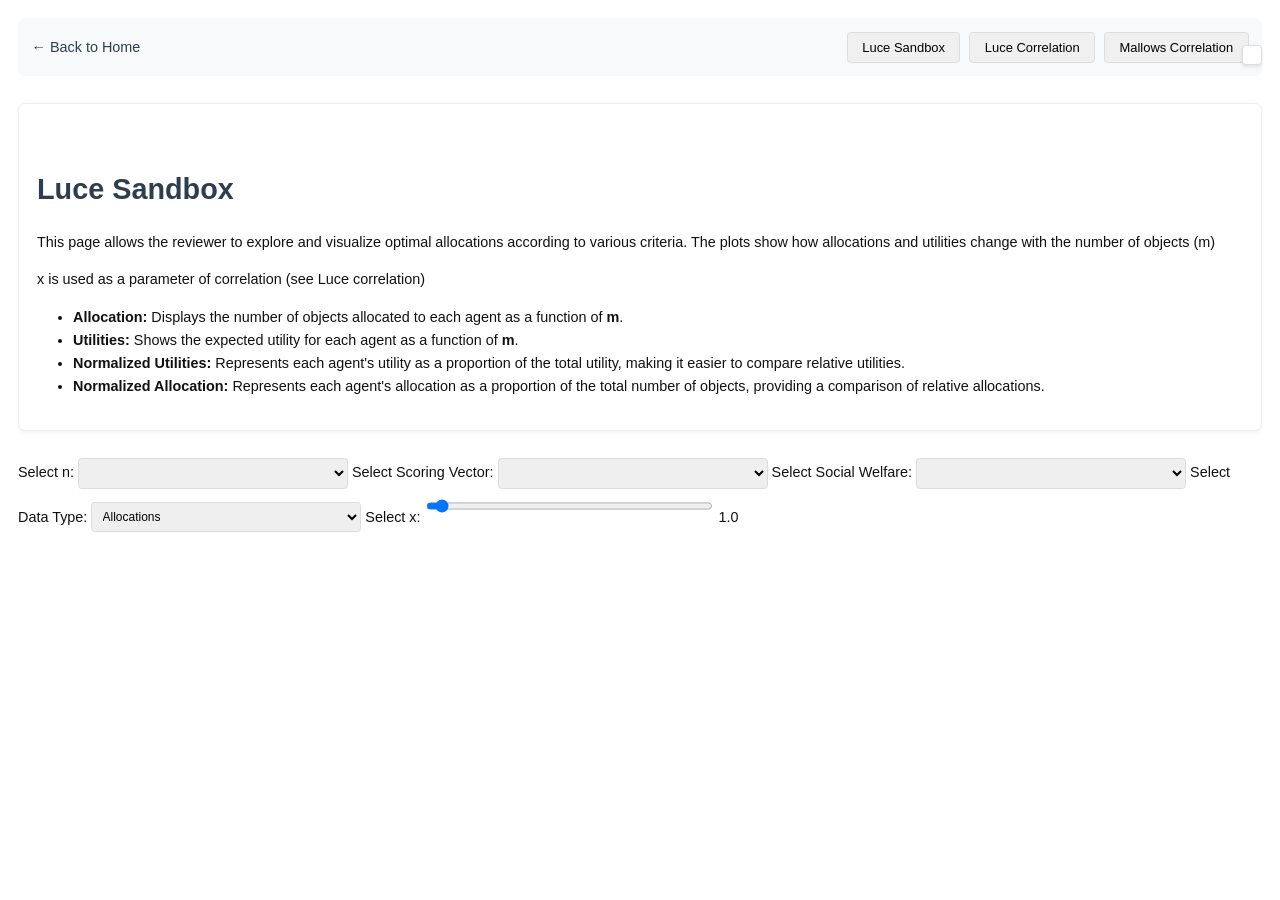
==== commit 896dadda: "IJCAI maj" ====
--- a/IJCAI25/index.html
+++ b/IJCAI25/index.html
@@ -2,12 +2,24 @@
 <html lang="en">
 <head>
     <meta charset="UTF-8">
-    <meta name="viewport" content="width=device-width, initial-scale=1.0">
+    <meta name="viewport" content="width=device-width, initial-scale=0.2">
     <title>Luce Sandbox</title>
+    <link rel="stylesheet" href="styles.css">
+    <link rel="icon" href="../favicon.ico" />
+    <script src="https://d3js.org/d3.v7.min.js"></script>
     <style>
+        /* Styles spécifiques pour la page Luce Sandbox */
+        .slider-container {
+            margin: 20px 0;
+            padding: 15px;
+            background-color: #f8f9fa;
+            border: 1px solid #eee;
+            border-radius: 8px;
+        }
+
         .bar { fill-opacity: 0.8; }
         .axis-label { font-size: 12px; }
-        .legend { font-size: 12px; }
+        
         .tooltip {
             position: absolute;
             text-align: center;
@@ -20,6 +32,7 @@
             border-radius: 8px;
             pointer-events: none;
         }
+
         .legend-box {
             display: flex;
             flex-direction: column;
@@ -27,46 +40,40 @@
             position: absolute;
             right: 20px;
             top: 50px;
-        }
+            padding: 10px;
+            background: white;
+            border: 1px solid #ddd;
+            border-radius: 4px;
+        }
+        
         .legend-item {
+            margin: 5px 0;
             display: flex;
             align-items: center;
-            margin-bottom: 5px;
-        }
+        }
+        
         .legend-color {
+            display: inline-block;
             width: 15px;
             height: 15px;
-            margin-right: 5px;
-        }
-
-        .nav-bar {
-            margin-bottom: 20px;
-            padding: 10px;
-            background-color: #f0f0f0;
+            margin-right: 8px;
+            border: 1px solid #ddd;
+        }
+
+        .section {
+            margin-bottom: 30px;
+            padding: 20px;
+            background-color: #fff;
+            border: 1px solid #eee;
             border-radius: 8px;
-        }
-        .nav-bar button {
-            padding: 10px 20px;
-            margin-right: 10px;
-            border: none;
-            border-radius: 5px;
-            background-color: #007bff;
-            color: white;
-            cursor: pointer;
-        }
-        .nav-bar button:hover {
-            background-color: #0056b3;
-        }
-        .section {
-            margin-bottom: 20px;
-        }
-
+            box-shadow: 0 2px 4px rgba(0,0,0,0.05);
+        }
     </style>
-    <script src="https://d3js.org/d3.v7.min.js"></script>
 </head>
 <body>
     <div class="nav-bar">
-        <button onclick="window.location.href='index.html'">Luce Sandbox</button>
+        <a href="../index.html" class="home-link">← Back to Home</a>
+        <button onclick="window.location.href='index.html'" class="active">Luce Sandbox</button>
         <button onclick="window.location.href='luce_correlation.html'">Luce Correlation</button>
         <button onclick="window.location.href='mallows_correlation.html'">Mallows Correlation</button>
     </div>
--- a/IJCAI25/styles.css
+++ b/IJCAI25/styles.css
@@ -0,0 +1,190 @@
+/* Style commun pour toutes les pages IJCAI25 */
+body {
+    font-family: -apple-system, BlinkMacSystemFont, "Segoe UI", Roboto, Helvetica, Arial, sans-serif;
+    margin: 0;
+    padding: 20px;
+    line-height: 1.6;
+    color: #111;
+    background: #fff;
+    max-width: 1400px;
+    margin: 0 auto;
+    padding: 20px;
+    zoom: 90%;
+}
+
+h1, h2, h3 {
+    color: #2c3e50;
+    margin-top: 1.5em;
+}
+
+a {
+    color: #0066cc;
+    text-decoration: none;
+}
+
+a:hover {
+    text-decoration: underline;
+}
+
+.nav-bar {
+    margin-bottom: 30px;
+    padding: 15px;
+    background-color: #f8f9fa;
+    border-radius: 8px;
+    display: flex;
+    flex-wrap: wrap;
+    gap: 10px;
+    align-items: center;
+}
+
+.nav-bar button {
+    padding: 8px 16px;
+    background-color: #f0f0f0;
+    border: 1px solid #ddd;
+    border-radius: 4px;
+    cursor: pointer;
+    font-size: 0.9em;
+    transition: all 0.2s;
+}
+
+.nav-bar button:hover {
+    background-color: #e0e0e0;
+}
+
+.nav-bar .home-link {
+    margin-right: auto;
+    font-weight: 500;
+    color: #2c3e50;
+}
+
+.chart-container {
+    margin: 20px 0;
+    padding: 20px;
+    border: 1px solid #eee;
+    border-radius: 8px;
+    background-color: #fff;
+}
+
+.controls {
+    margin: 20px 0;
+    padding: 15px;
+    background-color: #f8f9fa;
+    border-radius: 8px;
+}
+
+.control-group {
+    margin-bottom: 15px;
+}
+
+.control-group label {
+    display: block;
+    margin-bottom: 5px;
+    font-weight: 500;
+}
+
+select, input[type="range"] {
+    width: 100%;
+    max-width: 300px;
+    padding: 8px;
+    border: 1px solid #ddd;
+    border-radius: 4px;
+}
+
+/* Style pour les graphiques */
+.bar {
+    fill-opacity: 0.8;
+}
+
+.axis-label {
+    font-size: 12px;
+}
+
+.legend {
+    font-size: 12px;
+}
+
+/* Amélioration de la lisibilité de l'axe X */
+.axis text {
+    font-size: 12px;
+    fill: #333;
+}
+
+.axis.x text {
+    font-size: 10px;
+    text-anchor: end;
+    transform: rotate(-45deg);
+    dominant-baseline: hanging;
+}
+
+.axis path,
+.axis line {
+    fill: none;
+    stroke: #999;
+    shape-rendering: crispEdges;
+}
+
+.tooltip {
+    position: absolute;
+    text-align: center;
+    width: auto;
+    padding: 8px;
+    font: 12px sans-serif;
+    background: rgba(0, 0, 0, 0.8);
+    color: white;
+    border: 0px;
+    border-radius: 4px;
+    pointer-events: none;
+}
+
+.legend-box {
+    display: flex;
+    flex-direction: column;
+    align-items: flex-start;
+    position: absolute;
+    right: 20px;
+    top: 50px;
+    background: white;
+    padding: 10px;
+    border: 1px solid #ddd;
+    border-radius: 4px;
+    box-shadow: 0 2px 4px rgba(0,0,0,0.1);
+    max-width: 200px;
+    font-size: 0.9em;
+}
+
+.legend-item {
+    display: flex;
+    align-items: center;
+    margin-bottom: 5px;
+}
+
+.legend-color {
+    width: 15px;
+    height: 15px;
+    margin-right: 8px;
+    border: 1px solid #ddd;
+}
+
+/* Responsive design */
+@media (max-width: 768px) {
+    .nav-bar {
+        flex-direction: column;
+        align-items: flex-start;
+    }
+    
+    .nav-bar .home-link {
+        margin: 0 0 10px 0;
+    }
+    
+    .legend-box {
+        position: static;
+        margin: 20px 0;
+        width: 100%;
+        box-sizing: border-box;
+    }
+    
+    /* Ajustement pour les petits écrans */
+    .axis.x text {
+        font-size: 8px;
+    }
+}
